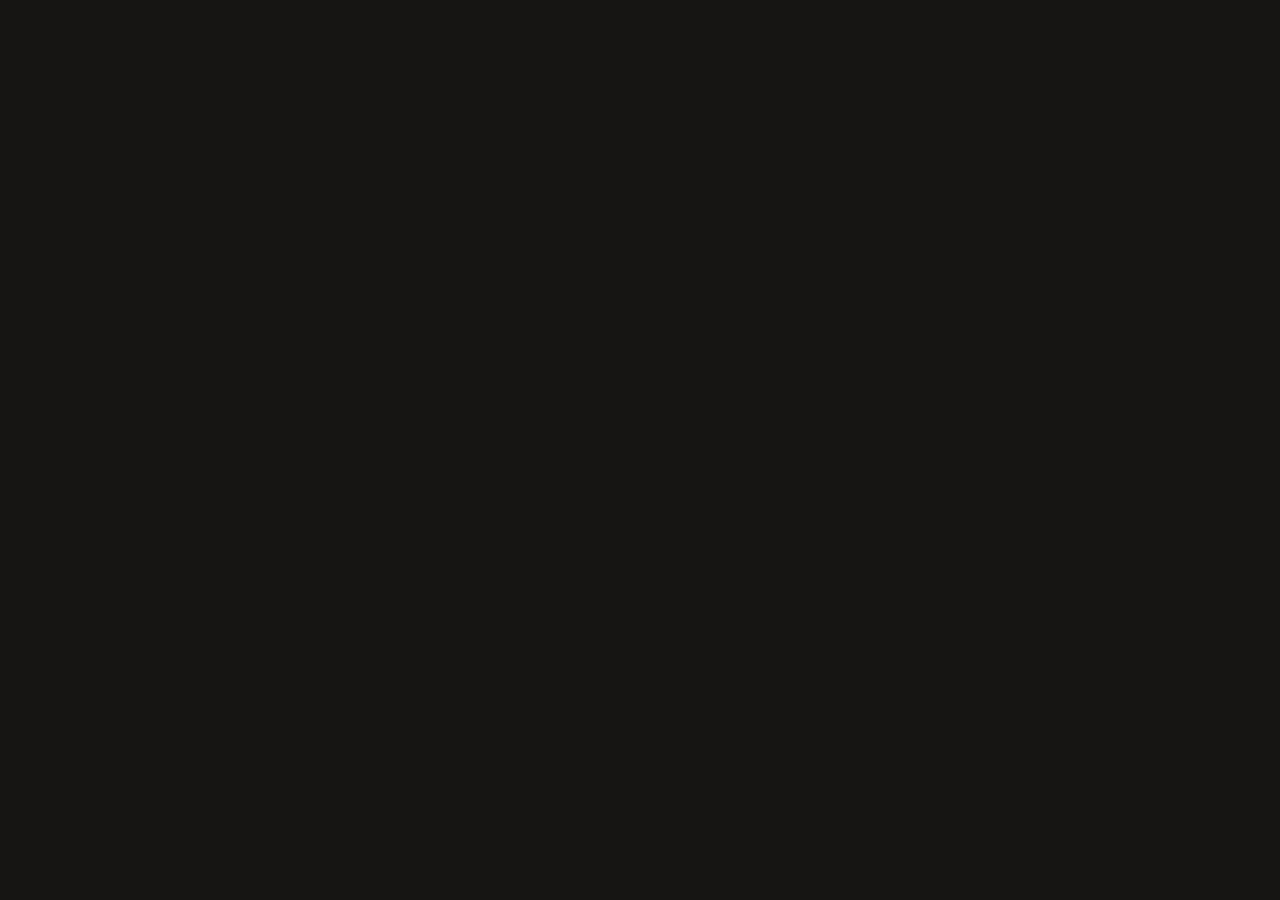
==== crates/monopoly-client/index.html @ fa7c2335 "chore(lint): fix clippy warnings for CI" ====
<!DOCTYPE html>
<html lang="vi">
<head>
    <meta charset="UTF-8">
    <meta name="viewport" content="width=device-width, initial-scale=1.0, maximum-scale=1.0, user-scalable=no">
    <title>Cờ tỷ phú Sài Gòn</title>
    <link rel="preconnect" href="https://fonts.googleapis.com">
    <link rel="preconnect" href="https://fonts.gstatic.com" crossorigin>
    <link href="https://fonts.googleapis.com/css2?family=Baloo+2:wght@600;700;800&family=Barlow+Condensed:wght@600;700&family=Barlow:wght@400;500;600;700&family=Be+Vietnam+Pro:wght@400;500;600;700&family=Roboto+Mono:wght@400;500&display=swap" rel="stylesheet">
    <style>
        :root {
            --bg-deepest: #12110f;
            --bg-color: #161513;
            --surface-color: #1c1a18;
            --surface-hover: #262421;
            --text-main: #efe9de;
            --text-sub: #aaa398;
            --text-muted: #8a847a;
            --accent: #d9383a;
            --accent-hover: #b82d2f;
            --border: rgba(239, 233, 222, 0.08);
            --border-strong: rgba(239, 233, 222, 0.14);
            --success: #4cc38a;
            --warning: #d49b35;
            --danger: #e5484d;
            --ease-out: cubic-bezier(0.22, 1, 0.36, 1);
            --font-sans: 'Barlow', -apple-system, BlinkMacSystemFont, 'Segoe UI', sans-serif;
            --font-display: 'Barlow Condensed', 'Barlow', sans-serif;
            --font-mono: 'Roboto Mono', monospace;
        }

        * {
            box-sizing: border-box;
            margin: 0;
            padding: 0;
            user-select: none;
            -webkit-user-select: none;
        }

        html, body {
            font-family: var(--font-sans);
            background-color: var(--bg-color);
            color: var(--text-main);
            height: 100vh;
            height: 100dvh;
            width: 100vw;
            overflow: hidden;
            font-size: 14px;
            line-height: 20px;
            -webkit-font-smoothing: antialiased;
        }

        .mono {
            font-family: var(--font-mono);
            font-variant-numeric: tabular-nums;
        }

        .tabular {
            font-variant-numeric: tabular-nums;
        }

        .app-shell {
            display: flex;
            flex-direction: column;
            height: 100vh;
            height: 100dvh;
            width: 100vw;
            overflow: hidden;
            position: relative;
        }

        .game-header {
            background: #1c1a18;
            border-bottom: 1px solid var(--border);
            min-height: 56px;
            padding: 6px 20px;
            display: flex;
            align-items: center;
            justify-content: space-between;
            gap: 10px;
            flex-shrink: 0;
            z-index: 30;
        }

        .header-left, .header-right {
            display: flex;
            align-items: center;
            gap: 8px;
            flex-wrap: wrap;
        }

        /* Full-viewport Playzone Stage (Control sidebar removed) */
        .game-layout {
            position: relative;
            flex: 1;
            min-height: 0;
            display: flex;
            align-items: center;
            justify-content: center;
            padding: 12px 16px 84px 16px;
            width: 100%;
            height: calc(100dvh - 56px);
            overflow: hidden;
            background: linear-gradient(160deg, #8fb8de 0%, #a8cae8 52%, #bfd9f2 100%);
        }

        /* Floating Bottom Dice Roll & Contextual Action HUD */
        .floating-dice-hud {
            position: absolute;
            bottom: max(16px, env(safe-area-inset-bottom, 16px));
            left: 50%;
            transform: translateX(-50%);
            z-index: 50;
            pointer-events: auto;
            display: flex;
            align-items: center;
            justify-content: center;
            gap: 10px;
            background: rgba(22, 38, 58, 0.92);
            border: 1px solid rgba(239, 233, 222, 0.22);
            padding: 8px 12px;
            border-radius: 999px;
            box-shadow: 0 12px 30px rgba(20, 44, 74, 0.35);
            backdrop-filter: blur(10px);
            max-width: calc(100vw - 24px);
        }

        .btn-roll-dice {
            background: linear-gradient(180deg, #e5484d 0%, #c92a2f 100%);
            color: #ffffff;
            border: 1px solid rgba(255, 255, 255, 0.24);
            border-radius: 999px;
            height: 44px;
            padding: 0 24px;
            font-family: var(--font-display);
            font-size: 16px;
            font-weight: 700;
            letter-spacing: 0.03em;
            text-transform: uppercase;
            cursor: pointer;
            display: inline-flex;
            align-items: center;
            justify-content: center;
            gap: 10px;
            box-shadow: 0 4px 14px rgba(217, 56, 58, 0.45), inset 0 1px 0 rgba(255, 255, 255, 0.25);
            transition: transform 150ms var(--ease-out), filter 150ms var(--ease-out), opacity 150ms var(--ease-out);
            white-space: nowrap;
        }

        .btn-roll-dice:hover:not(:disabled) {
            filter: brightness(1.08);
        }

        .btn-roll-dice:active:not(:disabled) {
            transform: scale(0.97);
        }

        .btn-roll-dice:disabled {
            opacity: 0.5;
            cursor: not-allowed;
        }

        .btn-hud-pill {
            height: 38px;
            padding: 0 14px;
            border-radius: 999px;
            font-family: var(--font-sans);
            font-size: 13px;
            font-weight: 600;
            cursor: pointer;
            display: inline-flex;
            align-items: center;
            justify-content: center;
            gap: 6px;
            white-space: nowrap;
            transition: background-color 150ms var(--ease-out), transform 150ms var(--ease-out);
        }

        .btn-hud-pill:active:not(:disabled) {
            transform: scale(0.97);
        }

        .btn-hud-buy {
            background: #4cc38a;
            color: #12110f;
            border: none;
        }

        .btn-hud-buy:hover:not(:disabled) {
            background: #5fd19a;
        }

        .btn-hud-secondary {
            background: var(--surface-hover);
            color: var(--text-main);
            border: 1px solid var(--border-strong);
        }

        .btn-hud-secondary:hover:not(:disabled) {
            background: #33302c;
        }

        /* Toggleable History Popover Drawer */
        .history-popover-backdrop {
            position: fixed;
            inset: 0;
            background: rgba(12, 11, 10, 0.45);
            z-index: 35;
        }

        .history-popover {
            position: fixed;
            top: 64px;
            right: 16px;
            width: min(380px, calc(100vw - 24px));
            max-height: min(480px, calc(100dvh - 140px));
            z-index: 40;
            display: flex;
            flex-direction: column;
            gap: 8px;
            background: var(--surface-color);
            border: 1px solid var(--border-strong);
            border-radius: 14px;
            padding: 12px;
            box-shadow: 0 20px 50px rgba(0, 0, 0, 0.78);
            animation: lobby-fade-in 180ms var(--ease-out) forwards;
        }

        .history-popover .panel {
            border: none;
            padding: 0;
            background: transparent;
            flex: 1 1 auto !important;
            flex-shrink: 1 !important;
            min-height: 0 !important;
            max-height: 100%;
            overflow: hidden;
        }

        /* Lobby Asymmetric Split Layout */
        .lobby-shell {
            flex: 1;
            display: flex;
            align-items: center;
            justify-content: center;
            padding: 32px 24px;
            overflow-y: auto;
            -webkit-overflow-scrolling: touch;
        }

        .lobby-grid {
            display: grid;
            grid-template-columns: minmax(0, 420px) minmax(0, 460px);
            gap: 32px;
            max-width: 912px;
            width: 100%;
            align-items: center;
        }

        @media (max-width: 900px) {
            .lobby-shell {
                align-items: flex-start;
                padding: 16px 12px;
            }
            .lobby-grid {
                grid-template-columns: 1fr;
                gap: 20px;
            }
        }

        @media (max-width: 768px) {
            .game-header {
                padding: 6px 12px;
                min-height: 50px;
                gap: 6px;
            }
            .header-title-text {
                font-size: 14px !important;
            }
            .header-room-badge {
                display: none !important;
            }
            .game-layout {
                height: calc(100dvh - 50px);
                padding: 6px 6px 82px 6px;
            }
            .board-camera-hud {
                top: 6px;
                left: 6px;
                padding: 3px;
                gap: 3px;
            }
            .cam-btn {
                height: 26px;
                padding: 0 8px;
                font-size: 11px;
            }
            .board-aspect-frame.view-3d-tabletop {
                transform: rotateX(20deg) rotateZ(0deg) scale(0.95) translateY(-4px);
            }
            .board-aspect-frame.view-3d-iso {
                transform: rotateX(24deg) rotateZ(-10deg) scale(0.89) translateY(-6px);
            }
            .floating-dice-hud {
                bottom: max(10px, env(safe-area-inset-bottom, 10px));
                padding: 6px 10px;
                gap: 6px;
                border-radius: 20px;
                flex-wrap: wrap;
                width: max-content;
                max-width: calc(100vw - 16px);
            }
            .btn-roll-dice {
                height: 40px;
                padding: 0 18px;
                font-size: 15px;
            }
            .btn-hud-pill {
                height: 36px;
                padding: 0 12px;
                font-size: 12px;
            }
            .history-popover {
                top: 56px;
                right: 12px;
                left: 12px;
                width: auto;
                max-height: calc(100dvh - 140px);
            }
        }

        .panel {
            background: var(--surface-color);
            border-radius: 12px;
            border: 1px solid var(--border);
            padding: 16px;
            display: flex;
            flex-direction: column;
            gap: 12px;
            flex-shrink: 0;
        }

        .lobby-card-enter {
            animation: lobby-fade-in 320ms var(--ease-out) forwards;
        }

        @keyframes lobby-fade-in {
            0%   { opacity: 0; transform: translateY(8px); }
            100% { opacity: 1; transform: translateY(0); }
        }

        .btn {
            background-color: var(--text-main);
            color: var(--bg-deepest);
            border: 1px solid transparent;
            border-radius: 8px;
            padding: 8px 16px;
            font-family: var(--font-sans);
            font-weight: 500;
            font-size: 14px;
            line-height: 20px;
            cursor: pointer;
            transition: background-color 150ms var(--ease-out), border-color 150ms var(--ease-out), color 150ms var(--ease-out), transform 150ms var(--ease-out), opacity 150ms var(--ease-out);
            min-height: 40px;
            display: inline-flex;
            align-items: center;
            justify-content: center;
            gap: 8px;
            box-shadow: inset 0 1px 0 rgba(255, 255, 255, 0.12);
        }

        .btn:hover:not(:disabled) {
            background-color: #dcd5c7;
        }

        .btn:active:not(:disabled) {
            transform: scale(0.98);
        }

        .btn:focus-visible {
            outline: 2px solid var(--warning);
            outline-offset: 2px;
        }

        .btn:disabled {
            opacity: 0.4;
            cursor: not-allowed;
            transform: none;
        }

        .btn-secondary {
            background-color: var(--surface-hover);
            color: var(--text-main);
            border: 1px solid var(--border);
            box-shadow: inset 0 1px 0 rgba(255, 255, 255, 0.06);
        }

        .btn-secondary:hover:not(:disabled) {
            background-color: #302d29;
            border-color: var(--border-strong);
        }

        .btn-outline {
            background-color: transparent;
            border: 1px solid var(--border);
            color: var(--text-main);
            box-shadow: none;
        }

        .btn-outline:hover:not(:disabled) {
            background-color: var(--surface-hover);
            border-color: var(--border-strong);
        }

        input {
            background-color: var(--bg-deepest);
            border: 1px solid var(--border);
            color: var(--text-main);
            padding: 8px 12px;
            height: 40px;
            border-radius: 8px;
            font-family: var(--font-sans);
            font-size: 14px;
            line-height: 20px;
            outline: none;
            width: 100%;
            transition: border-color 150ms var(--ease-out), background-color 150ms var(--ease-out);
        }

        input:focus {
            border-color: var(--border-strong);
            background-color: #181714;
        }

        /* SVG Board & 3D Tabletop Model Frame */
        .board-container {
            width: 100%;
            height: 100%;
            min-width: 0;
            min-height: 0;
            display: flex;
            align-items: center;
            justify-content: center;
            position: relative;
            z-index: 1;
            isolation: isolate;
            container-type: size;
            perspective: 1350px;
            overflow: visible;
        }

        .board-camera-hud {
            position: absolute;
            top: 12px;
            left: 12px;
            z-index: 20;
            display: flex;
            gap: 6px;
            background: rgba(22, 38, 58, 0.92);
            padding: 4px;
            border-radius: 8px;
            border: 1px solid rgba(239, 233, 222, 0.22);
            box-shadow: 0 8px 20px rgba(20, 44, 74, 0.25);
            backdrop-filter: blur(8px);
        }

        .cam-btn {
            height: 28px;
            padding: 0 10px;
            border-radius: 6px;
            font-family: var(--font-sans);
            font-size: 12px;
            font-weight: 500;
            color: var(--text-sub);
            background: transparent;
            border: none;
            cursor: pointer;
            transition: background-color 150ms var(--ease-out), color 150ms var(--ease-out);
        }

        .cam-btn:hover {
            color: var(--text-main);
            background: rgba(239, 233, 222, 0.08);
        }

        .cam-btn.active {
            background: var(--text-main);
            color: var(--bg-deepest);
            font-weight: 600;
        }

        .board-aspect-frame {
            position: relative;
            width: min(100cqw, calc(100cqh * 4 / 3));
            height: min(100cqh, calc(100cqw * 3 / 4));
            border-radius: 12px;
            transform-style: preserve-3d;
            transition: transform 520ms var(--ease-out), box-shadow 520ms var(--ease-out);
        }

        .board-aspect-frame.view-3d-tabletop {
            transform: rotateX(28deg) rotateZ(0deg) scale(0.92) translateY(-10px);
            box-shadow: 0 22px 0 -2px #213b5c, 0 26px 0 -2px #14263d, 0 38px 54px rgba(18, 42, 72, 0.38);
        }

        .board-aspect-frame.view-2d-flat {
            transform: rotateX(0deg) rotateZ(0deg) scale(1);
            box-shadow: 0 18px 42px rgba(18, 42, 72, 0.32);
        }

        .board-aspect-frame::after {
            content: "";
            position: absolute;
            left: 0;
            right: 0;
            bottom: -18px;
            height: 18px;
            background: linear-gradient(180deg, #274469 0%, #14263d 100%);
            border-radius: 0 0 12px 12px;
            transform-origin: top center;
            transform: rotateX(-75deg);
            pointer-events: none;
            opacity: 0.95;
            transition: opacity 400ms var(--ease-out);
        }

        .board-aspect-frame.view-2d-flat::after {
            opacity: 0;
        }

        svg.board-svg {
            width: 100%;
            height: 100%;
            display: block;
            border-radius: 12px;
            border: 1px solid rgba(20, 38, 61, 0.45);
        }

        .tile-rect {
            cursor: pointer;
            transition: opacity 150ms var(--ease-out);
        }

        .tile-rect:hover .tile-base-rect {
            fill: #f2ead8;
        }

        .tile-base-rect {
            transition: fill 150ms var(--ease-out), stroke 150ms var(--ease-out), stroke-width 150ms var(--ease-out);
        }

        /* Smooth Step-by-Step Pawn Translation & Hop Arc */
        .pawn-marker {
            transition: transform 115ms var(--ease-out);
            will-change: transform;
            cursor: pointer;
        }

        .pawn-body.hopping {
            animation: pawn-hop-arc 115ms var(--ease-out) infinite;
        }

        .pawn-shadow.hopping {
            animation: pawn-shadow-hop 115ms var(--ease-out) infinite;
        }

        @keyframes pawn-hop-arc {
            0%   { transform: translateY(0px); }
            50%  { transform: translateY(-12px); }
            100% { transform: translateY(0px); }
        }

        @keyframes pawn-shadow-hop {
            0%, 100% { transform: scale(1); opacity: 0.5; }
            50%      { transform: scale(0.65); opacity: 0.25; }
        }

        /* Destination Tile Landing Ring & Property Acquisition */
        .landing-shockwave-ring {
            animation: tile-landing-ripple 480ms var(--ease-out) forwards;
            transform-box: fill-box;
            transform-origin: center;
            pointer-events: none;
        }

        @keyframes tile-landing-ripple {
            0%   { transform: scale(0.6); opacity: 0.85; }
            100% { transform: scale(1.45); opacity: 0; }
        }

        .owner-badge-pop {
            animation: owner-badge-stamp 300ms var(--ease-out) forwards;
            transform-box: fill-box;
            transform-origin: center;
        }

        @keyframes owner-badge-stamp {
            0%   { transform: scale(0.6); opacity: 0; }
            100% { transform: scale(1); opacity: 1; }
        }

        .house-icon-pop {
            animation: house-build-enter 300ms var(--ease-out) forwards;
            transform-box: fill-box;
            transform-origin: bottom center;
        }

        @keyframes house-build-enter {
            0%   { transform: translateY(-6px); opacity: 0; }
            100% { transform: translateY(0px); opacity: 1; }
        }

        /* Floating Cash Delta on Board & Sidebar */
        .svg-cash-float {
            animation: svg-cash-float-up 1400ms var(--ease-out) forwards;
            pointer-events: none;
        }

        @keyframes svg-cash-float-up {
            0%   { opacity: 0; transform: translateY(6px); }
            15%  { opacity: 1; transform: translateY(-4px); }
            80%  { opacity: 1; transform: translateY(-20px); }
            100% { opacity: 0; transform: translateY(-28px); }
        }

        .ui-cash-delta {
            animation: ui-cash-delta-pop 1400ms var(--ease-out) forwards;
            display: inline-block;
        }

        @keyframes ui-cash-delta-pop {
            0%   { opacity: 0; transform: translateY(4px); }
            20%  { opacity: 1; transform: translateY(0); }
            80%  { opacity: 1; transform: translateY(0); }
            100% { opacity: 0; transform: translateY(-4px); }
        }

        .cash-pill-gain {
            animation: cash-flash-gain 600ms var(--ease-out);
        }

        .cash-pill-loss {
            animation: cash-flash-loss 600ms var(--ease-out);
        }

        @keyframes cash-flash-gain {
            0%   { background-color: rgba(76, 195, 138, 0.2); }
            100% { background-color: var(--bg-deepest); }
        }

        @keyframes cash-flash-loss {
            0%   { background-color: rgba(229, 72, 77, 0.2); }
            100% { background-color: var(--bg-deepest); }
        }

        /* True 3D CSS Cube Dice Overlay */
        .dice-3d-overlay {
            position: absolute;
            /* Centered on the SVG tray: x=536..744 (center 640 = 50%), y=210..298 (center 254 = 26.458%) */
            left: 50%;
            top: 26.458%;
            transform: translate3d(-50%, -50%, 28px);
            transform-style: preserve-3d;
            display: flex;
            align-items: center;
            justify-content: center;
            gap: clamp(16px, 2.2cqw, 30px);
            pointer-events: auto;
            cursor: pointer;
            z-index: 5;
            --die-size: clamp(28px, 3.6cqw, 46px);
            --die-half: calc(var(--die-size) / 2);
        }

        .die-scene {
            width: var(--die-size);
            height: var(--die-size);
            perspective: 560px;
            position: relative;
            transform-style: preserve-3d;
        }

        .die-shadow {
            position: absolute;
            left: 10%;
            right: 10%;
            bottom: -18%;
            height: 22%;
            border-radius: 50%;
            background: radial-gradient(ellipse at center, rgba(0, 0, 0, 0.55) 0%, rgba(0, 0, 0, 0) 72%);
            transform: translateZ(-24px);
            transition: transform 300ms var(--ease-out), opacity 300ms var(--ease-out);
        }

        .die-shadow.rolling {
            animation: die-shadow-bounce 620ms ease-in-out infinite;
        }

        @keyframes die-shadow-bounce {
            0%, 100% { transform: translateZ(-24px) scale(1); opacity: 0.6; }
            50%      { transform: translateZ(-24px) scale(0.62); opacity: 0.22; }
        }

        .die-cube {
            width: 100%;
            height: 100%;
            position: relative;
            transform-style: preserve-3d;
            transition: transform 480ms var(--ease-out);
        }

        .die-cube.rolling-left {
            animation: dice-tumble-3d-left 620ms linear infinite;
            transition: none;
        }

        .die-cube.rolling-right {
            animation: dice-tumble-3d-right 620ms linear infinite;
            transition: none;
        }

        @keyframes dice-tumble-3d-left {
            0%   { transform: translate3d(0px, 0px, 0px) rotateX(0deg) rotateY(0deg) rotateZ(0deg); }
            25%  { transform: translate3d(-4px, -18px, 32px) rotateX(180deg) rotateY(90deg) rotateZ(45deg); }
            50%  { transform: translate3d(4px, -4px, 12px) rotateX(360deg) rotateY(220deg) rotateZ(120deg); }
            75%  { transform: translate3d(-2px, -14px, 28px) rotateX(540deg) rotateY(310deg) rotateZ(240deg); }
            100% { transform: translate3d(0px, 0px, 0px) rotateX(720deg) rotateY(360deg) rotateZ(360deg); }
        }

        @keyframes dice-tumble-3d-right {
            0%   { transform: translate3d(0px, 0px, 0px) rotateX(15deg) rotateY(30deg) rotateZ(0deg); }
            25%  { transform: translate3d(4px, -20px, 36px) rotateX(-165deg) rotateY(150deg) rotateZ(-60deg); }
            50%  { transform: translate3d(-4px, -2px, 10px) rotateX(-345deg) rotateY(270deg) rotateZ(-160deg); }
            75%  { transform: translate3d(2px, -15px, 26px) rotateX(-525deg) rotateY(340deg) rotateZ(-260deg); }
            100% { transform: translate3d(0px, 0px, 0px) rotateX(-705deg) rotateY(390deg) rotateZ(-360deg); }
        }

        .die-face {
            position: absolute;
            inset: 0;
            border-radius: 18%;
            background: linear-gradient(145deg, #fbf8f1 0%, #ebe3d3 100%);
            border: 1px solid #bdb3a1;
            box-shadow: inset 0 0 6px rgba(0, 0, 0, 0.14);
            display: grid;
            grid-template-columns: repeat(3, 1fr);
            grid-template-rows: repeat(3, 1fr);
            padding: 15%;
            gap: 8%;
            backface-visibility: hidden;
        }

        .die-cube.doubles .die-face {
            border-color: #d49b35;
            box-shadow: inset 0 0 6px rgba(212, 155, 53, 0.25);
        }

        .die-face-1 { transform: rotateY(0deg) translateZ(var(--die-half)); }
        .die-face-2 { transform: rotateY(90deg) translateZ(var(--die-half)); }
        .die-face-3 { transform: rotateX(90deg) translateZ(var(--die-half)); }
        .die-face-4 { transform: rotateX(-90deg) translateZ(var(--die-half)); }
        .die-face-5 { transform: rotateY(-90deg) translateZ(var(--die-half)); }
        .die-face-6 { transform: rotateY(180deg) translateZ(var(--die-half)); }

        .die-pip {
            width: 100%;
            height: 100%;
            border-radius: 50%;
            background: #1c1a18;
            box-shadow: inset 0 1px 2px rgba(0, 0, 0, 0.6);
            align-self: center;
            justify-self: center;
        }

        .die-pip.red {
            background: #d9383a;
        }

        .die-pip.big-one {
            transform: scale(1.45);
        }

        /* Title Deed & Drawn Card Entrance Animations */
        @keyframes deed-pop-in {
            0%   { opacity: 0; transform: translate(352px, 408px); }
            100% { opacity: 1; transform: translate(352px, 400px); }
        }

        .deed-card-group {
            animation: deed-pop-in 240ms var(--ease-out) forwards;
        }

        @keyframes card-banner-flip-in {
            0%   { opacity: 0; transform: translate(332px, 348px); }
            100% { opacity: 1; transform: translate(332px, 340px); }
        }

        .card-banner-group {
            animation: card-banner-flip-in 240ms var(--ease-out) forwards;
        }

        /* Phase Action Buttons & Log Entry Animations */
        .phase-action-group {
            animation: phase-enter 200ms var(--ease-out) forwards;
        }

        @keyframes phase-enter {
            0%   { opacity: 0; transform: translateY(4px); }
            100% { opacity: 1; transform: translateY(0); }
        }

        .log-item-enter {
            animation: log-slide-in 200ms var(--ease-out) forwards;
        }

        @keyframes log-slide-in {
            0%   { opacity: 0; transform: translateY(4px); }
            100% { opacity: 1; transform: translateY(0); }
        }

        /* Turn countdown timer bar (quiet track, single semantic tone) */
        .timer-container {
            width: 100%;
            height: 4px;
            background: var(--bg-deepest);
            border-radius: 4px;
            overflow: hidden;
        }

        .timer-fill {
            height: 100%;
            background: var(--text-sub);
            transition: transform 300ms var(--ease-out), background-color 150ms var(--ease-out);
            transform-origin: left center;
        }

        .timer-fill.urgent {
            background: var(--danger);
        }

        /* Quick Illustrated Rules Modal */
        .rules-modal-backdrop {
            position: fixed;
            inset: 0;
            background: rgba(12, 22, 36, 0.68);
            backdrop-filter: blur(4px);
            z-index: 60;
            display: flex;
            align-items: center;
            justify-content: center;
            padding: 16px;
        }

        .rules-modal {
            width: min(680px, 100%);
            max-height: min(86dvh, 720px);
            background: #17273c;
            border: 1px solid rgba(212, 168, 83, 0.38);
            border-radius: 16px;
            box-shadow: 0 24px 64px rgba(8, 18, 32, 0.65);
            display: flex;
            flex-direction: column;
            overflow: hidden;
            animation: lobby-fade-in 180ms var(--ease-out) forwards;
        }

        .rules-modal-header {
            display: flex;
            align-items: center;
            justify-content: space-between;
            gap: 12px;
            padding: 14px 18px;
            border-bottom: 1px solid rgba(239, 233, 222, 0.12);
            background: #132133;
            flex-shrink: 0;
        }

        .rules-list {
            list-style: none;
            margin: 0;
            padding: 16px 18px;
            display: flex;
            flex-direction: column;
            gap: 12px;
            overflow-y: auto;
            -webkit-overflow-scrolling: touch;
        }

        .rule-item {
            display: grid;
            grid-template-columns: 76px minmax(0, 1fr);
            gap: 14px;
            align-items: center;
            padding: 12px 14px;
            border-radius: 12px;
            background: rgba(251, 247, 238, 0.05);
            border: 1px solid rgba(239, 233, 222, 0.12);
        }

        .rule-illust {
            width: 76px;
            height: 58px;
            border-radius: 8px;
            background: #dcefe8;
            border: 1px solid rgba(33, 53, 77, 0.35);
            display: flex;
            align-items: center;
            justify-content: center;
            flex-shrink: 0;
        }

        .rule-body {
            display: flex;
            flex-direction: column;
            gap: 4px;
            min-width: 0;
        }

        .rule-title-row {
            display: flex;
            align-items: center;
            gap: 8px;
            flex-wrap: wrap;
        }

        .rule-step-badge {
            width: 22px;
            height: 22px;
            border-radius: 999px;
            background: #d4a853;
            color: #14263d;
            font-family: var(--font-mono);
            font-size: 12px;
            font-weight: 700;
            display: inline-flex;
            align-items: center;
            justify-content: center;
            flex-shrink: 0;
        }

        .rule-title {
            font-size: 15px;
            font-weight: 600;
            color: #fbf7ee;
        }

        .rule-desc {
            font-size: 13px;
            line-height: 19px;
            color: #c8d6e6;
        }

        @media (max-width: 560px) {
            .rules-modal-backdrop {
                padding: 10px;
            }
            .rules-list {
                padding: 12px;
                gap: 10px;
            }
            .rule-item {
                grid-template-columns: 64px minmax(0, 1fr);
                gap: 10px;
                padding: 10px;
            }
            .rule-illust {
                width: 64px;
                height: 52px;
            }
        }

        /* Lobby Mode Tabs */
        .lobby-tabs {
            display: grid;
            grid-template-columns: 1fr 1fr;
            gap: 4px;
            padding: 4px;
            border-radius: 10px;
            background: var(--bg-color);
            border: 1px solid var(--border);
        }

        .lobby-tab {
            height: 36px;
            border-radius: 7px;
            border: none;
            background: transparent;
            color: var(--text-sub);
            font-family: var(--font-sans);
            font-size: 13px;
            font-weight: 500;
            cursor: pointer;
            transition: background-color 150ms var(--ease-out), color 150ms var(--ease-out);
        }

        .lobby-tab.active {
            background: var(--surface-hover);
            color: var(--text-main);
            font-weight: 600;
        }

        /* Floating Player Standings Strip */
        .standings-strip {
            position: absolute;
            top: 12px;
            left: 50%;
            transform: translateX(-50%);
            z-index: 25;
            display: flex;
            align-items: center;
            gap: 8px;
            flex-wrap: wrap;
            justify-content: center;
            max-width: calc(100vw - 24px);
            pointer-events: auto;
        }

        .standing-pill {
            display: inline-flex;
            align-items: center;
            gap: 8px;
            height: 36px;
            padding: 0 10px 0 6px;
            border-radius: 999px;
            background: rgba(22, 38, 58, 0.88);
            border: 1px solid rgba(239, 233, 222, 0.18);
            backdrop-filter: blur(8px);
            box-shadow: 0 4px 12px rgba(15, 28, 46, 0.25);
            transition: border-color 150ms var(--ease-out), transform 150ms var(--ease-out);
        }

        .standing-pill.active {
            background: rgba(28, 48, 74, 0.96);
            border-color: #d4a853;
            box-shadow: 0 6px 16px rgba(212, 168, 83, 0.28);
        }

        .standing-pill.bankrupt {
            opacity: 0.52;
        }

        /* Online Waiting Room Overlay */
        .waiting-room-backdrop {
            position: absolute;
            inset: 0;
            background: rgba(12, 18, 28, 0.62);
            backdrop-filter: blur(6px);
            z-index: 45;
            display: flex;
            align-items: center;
            justify-content: center;
            padding: 16px;
        }

        .waiting-room-card {
            width: min(460px, 100%);
            background: var(--surface-color);
            border: 1px solid var(--border-strong);
            border-radius: 16px;
            padding: 24px;
            display: flex;
            flex-direction: column;
            gap: 16px;
            box-shadow: 0 24px 60px rgba(0, 0, 0, 0.75);
            animation: lobby-fade-in 180ms var(--ease-out) forwards;
        }

        /* Always-2D Asset / Land & Deck Detail Card Overlay */
        .deed-2d-backdrop {
            position: absolute;
            inset: 0;
            z-index: 32;
            display: flex;
            align-items: center;
            justify-content: center;
            padding: 16px;
            background: rgba(12, 18, 28, 0.42);
            backdrop-filter: blur(3px);
            pointer-events: auto;
        }

        .deed-2d-card {
            width: min(440px, 100%);
            max-height: min(540px, calc(100dvh - 140px));
            background: #1c1a18;
            border: 1px solid rgba(239, 233, 222, 0.16);
            border-radius: 14px;
            overflow: hidden;
            display: flex;
            flex-direction: column;
            box-shadow: 0 24px 56px rgba(0, 0, 0, 0.65);
            transform: none !important;
            animation: lobby-fade-in 160ms var(--ease-out) forwards;
        }

        .deed-2d-body {
            padding: 16px;
            display: flex;
            flex-direction: column;
            gap: 12px;
            overflow-y: auto;
        }

        .deed-2d-primary-box {
            padding: 14px 16px;
            border-radius: 10px;
            background: #24211e;
            border: 1px solid rgba(239, 233, 222, 0.12);
            display: flex;
            align-items: center;
            justify-content: space-between;
            gap: 12px;
        }

        .deed-2d-secondary-box {
            padding: 10px 14px;
            border-radius: 10px;
            background: #161513;
            border: 1px solid rgba(239, 233, 222, 0.07);
            display: flex;
            flex-direction: column;
            gap: 6px;
        }

        .deed-2d-tier-row {
            display: flex;
            align-items: center;
            justify-content: space-between;
            padding: 4px 8px;
            border-radius: 6px;
            font-size: 12px;
            color: var(--text-sub);
        }

        .deed-2d-tier-row.active {
            background: rgba(212, 168, 83, 0.14);
            color: var(--text-main);
            font-weight: 600;
        }

        /* Center Board Stage (Decision, Auction, Drawn Card, Waiting Status) */
        .board-center-stage {
            position: absolute;
            top: 37%;
            left: 15%;
            right: 15%;
            bottom: 14.5%;
            z-index: 12;
            display: flex;
            flex-direction: column;
            align-items: center;
            justify-content: center;
            gap: 8px;
            pointer-events: none;
        }

        .stage-card {
            pointer-events: auto;
            width: min(370px, 100%);
            background: rgba(24, 45, 70, 0.94);
            border: 1px solid rgba(212, 168, 83, 0.48);
            border-radius: 12px;
            padding: 12px 14px;
            box-shadow: 0 14px 34px rgba(10, 22, 38, 0.45);
            backdrop-filter: blur(8px);
            display: flex;
            flex-direction: column;
            gap: 8px;
            color: var(--text-main);
            animation: lobby-fade-in 180ms var(--ease-out) forwards;
        }

        .stage-card-header {
            display: flex;
            align-items: center;
            justify-content: space-between;
            gap: 8px;
        }

        .stage-district-pill {
            display: inline-flex;
            align-items: center;
            gap: 6px;
            font-size: 11px;
            font-weight: 600;
            color: var(--text-main);
            padding: 2px 8px;
            border-radius: 999px;
            background: rgba(255, 255, 255, 0.08);
        }

        .stage-district-dot {
            width: 8px;
            height: 8px;
            border-radius: 2px;
            flex-shrink: 0;
        }

        .stage-price-row {
            display: flex;
            align-items: baseline;
            justify-content: space-between;
            gap: 8px;
        }

        .stage-reason {
            font-size: 12px;
            line-height: 17px;
            color: #d6e4f2;
            background: rgba(14, 28, 46, 0.55);
            border: 1px solid rgba(239, 233, 222, 0.1);
            border-radius: 8px;
            padding: 6px 10px;
        }

        .stage-actions {
            display: flex;
            align-items: center;
            gap: 8px;
            flex-wrap: wrap;
        }

        .stage-link-btn {
            background: transparent;
            border: none;
            color: #d4a853;
            font-size: 12px;
            font-weight: 500;
            cursor: pointer;
            padding: 2px 0;
            text-decoration: underline;
            text-underline-offset: 2px;
            align-self: flex-start;
        }

        .stage-link-btn:hover {
            color: #e6c478;
        }

        .stage-drawn-card {
            pointer-events: auto;
            width: min(360px, 100%);
            border-radius: 12px;
            padding: 12px 14px;
            box-shadow: 0 14px 32px rgba(10, 22, 38, 0.42);
            display: flex;
            flex-direction: column;
            gap: 6px;
            animation: lobby-fade-in 200ms var(--ease-out) forwards;
        }

        .stage-drawn-card.chance {
            background: #fbd7b5;
            border: 2px solid #c85a28;
            color: #18283a;
        }

        .stage-drawn-card.chest {
            background: #faecb8;
            border: 2px solid #b5851d;
            color: #18283a;
        }

        .stage-waiting-pill {
            pointer-events: auto;
            display: inline-flex;
            align-items: center;
            gap: 8px;
            padding: 6px 14px;
            border-radius: 999px;
            background: rgba(24, 45, 70, 0.86);
            border: 1px solid rgba(212, 168, 83, 0.35);
            color: var(--text-main);
            font-size: 12px;
            font-weight: 500;
            box-shadow: 0 8px 20px rgba(10, 22, 38, 0.3);
        }

        .stage-auction-bidders {
            display: flex;
            align-items: center;
            gap: 8px;
            flex-wrap: wrap;
        }

        .stage-bidder-chip {
            display: inline-flex;
            align-items: center;
            gap: 5px;
            padding: 3px 8px 3px 4px;
            border-radius: 999px;
            background: rgba(14, 28, 46, 0.6);
            border: 1px solid rgba(239, 233, 222, 0.14);
            font-size: 11px;
            color: var(--text-main);
            transition: opacity 150ms var(--ease-out);
        }

        .stage-bidder-chip.leading {
            border-color: #d4a853;
            background: rgba(212, 168, 83, 0.16);
        }

        .stage-bidder-chip.passed {
            opacity: 0.4;
            text-decoration: line-through;
        }

        /* Standings District Progress Bars */
        .standing-districts {
            display: flex;
            align-items: center;
            gap: 3px;
            margin-top: 2px;
            flex-wrap: wrap;
        }

        .standing-district-bar {
            width: 12px;
            height: 4px;
            border-radius: 2px;
            opacity: 0.85;
        }

        .standing-district-bar.monopoly {
            width: 18px;
            height: 5px;
            opacity: 1;
            box-shadow: 0 0 0 1px rgba(239, 233, 222, 0.7);
        }

        /* Deed Inspector Action Bar */
        .deed-2d-actions {
            display: flex;
            flex-direction: column;
            gap: 8px;
            padding-top: 8px;
            border-top: 1px solid rgba(239, 233, 222, 0.1);
        }

        .deed-2d-action-row {
            display: flex;
            gap: 8px;
            flex-wrap: wrap;
        }

        .deed-2d-action-hint {
            font-size: 11px;
            color: var(--text-muted);
        }

        @media (max-width: 768px) {
            .board-center-stage {
                top: 35%;
                left: 12%;
                right: 12%;
                bottom: 13%;
            }
            .stage-card {
                padding: 8px 10px;
                gap: 5px;
            }
        }

        @media (prefers-reduced-motion: reduce) {
            *, *::before, *::after {
                animation-duration: 0.01ms !important;
                animation-iteration-count: 1 !important;
                transition-duration: 0.01ms !important;
            }
        }

        /* Template Picker (Lobby Option) */
        .template-picker {
            display: grid;
            grid-template-columns: 1fr 1fr;
            gap: 8px;
        }

        .template-option {
            display: flex;
            align-items: center;
            gap: 10px;
            padding: 9px 11px;
            border-radius: 10px;
            border: 1px solid var(--border-strong);
            background: var(--bg-deepest);
            color: var(--text-sub);
            cursor: pointer;
            text-align: left;
            transition: border-color 0.15s ease, background 0.15s ease, transform 0.12s ease;
        }

        .template-option:hover {
            border-color: var(--text-muted);
            background: var(--surface-hover);
        }

        .template-option.active {
            border-color: var(--accent);
            background: var(--surface-hover);
            color: var(--text-main);
            box-shadow: 0 0 0 1px var(--accent);
        }

        .template-swatch {
            display: inline-flex;
            align-items: center;
            gap: 3px;
            flex-shrink: 0;
        }

        .template-swatch span {
            width: 10px;
            height: 10px;
            border-radius: 50%;
            border: 1px solid rgba(255, 255, 255, 0.35);
        }

        /* ============================================================================
           Template Option: "Gạch bông & Bảng hiệu" (from docs/ui-concept)
           ============================================================================ */
        :root[data-template="gachbong"] {
            --bg-deepest: #eadcc0;
            --bg-color: #123430;
            --surface-color: #f4ead6;
            --surface-hover: #e5d5b5;
            --secondary-hover: #d8c49e;
            --text-main: #1f1a15;
            --text-sub: #5c5145;
            --text-muted: #7a6d5d;
            --text-on-accent: #ffffff;
            --accent: #c8372d;
            --accent-hover: #a82b23;
            --border: rgba(31, 26, 21, 0.14);
            --border-strong: rgba(31, 26, 21, 0.28);
            --success: #2f9b62;
            --warning: #e3a72f;
            --danger: #c8372d;
            --font-sans: 'Be Vietnam Pro', -apple-system, BlinkMacSystemFont, 'Segoe UI', sans-serif;
            --font-display: 'Baloo 2', 'Be Vietnam Pro', sans-serif;

            --board-outer-bg: #d2bf9b;
            --board-center-bg: #efe3c9;
            --board-center-border: #b9a580;
            --tile-bg: #f4ead6;
            --tile-corner-bg: #eadcc0;
            --tile-selected-stroke: #e3a72f;
            --tile-stroke: #c4b08a;
            --tile-text-primary: #1f1a15;
            --tile-text-muted: #5c5145;
            --tile-corner-accent: rgba(31, 26, 21, 0.16);
            --tile-chance-bg: #fce6c8;
            --tile-chance-inner-bg: #f5d09b;
            --tile-chance-border: #c8372d;
            --tile-chest-bg: #f9e6b3;
            --tile-chest-inner-bg: #f2d488;
            --tile-chest-border: #e3a72f;
        }

        :root[data-template="gachbong"] .lobby-shell,
        :root[data-template="gachbong"] .game-layout {
            background-color: #123430;
            background-image:
                radial-gradient(ellipse at 50% 40%, rgba(255, 255, 255, 0.06), transparent 60%),
                url("data:image/svg+xml,%3Csvg xmlns='http://www.w3.org/2000/svg' width='120' height='120' viewBox='0 0 120 120'%3E%3Cg fill='none' stroke='%23ffffff' stroke-opacity='.065' stroke-width='2'%3E%3Ccircle cx='0' cy='0' r='34'/%3E%3Ccircle cx='120' cy='0' r='34'/%3E%3Ccircle cx='0' cy='120' r='34'/%3E%3Ccircle cx='120' cy='120' r='34'/%3E%3Cpath d='M60 26 L94 60 L60 94 L26 60 Z'/%3E%3Ccircle cx='60' cy='60' r='12'/%3E%3Cpath d='M60 26 Q72 48 60 60 Q48 48 60 26 M94 60 Q72 72 60 60 Q72 48 94 60 M60 94 Q48 72 60 60 Q72 72 60 94 M26 60 Q48 48 60 60 Q48 72 26 60'/%3E%3C/g%3E%3C/svg%3E");
        }

        :root[data-template="gachbong"] .game-header {
            background: #f4ead6;
            border-bottom: 2px solid #d2bf9b;
            box-shadow: 0 2px 12px rgba(0, 0, 0, 0.18);
        }

        :root[data-template="gachbong"] .header-title-text {
            font-family: var(--font-display);
            font-weight: 700 !important;
            font-size: 18px !important;
        }

        :root[data-template="gachbong"] .lobby-hero h1 {
            color: #f4ead6 !important;
            font-family: var(--font-display);
            font-weight: 700 !important;
            text-shadow: 0 2px 10px rgba(0, 0, 0, 0.35);
        }

        :root[data-template="gachbong"] .lobby-hero p,
        :root[data-template="gachbong"] .lobby-hero span {
            color: #d6cbb5 !important;
        }

        :root[data-template="gachbong"] .lobby-form-card {
            box-shadow: 0 1px 0 rgba(255, 255, 255, 0.65) inset, 0 24px 48px -18px rgba(0, 0, 0, 0.55);
            border-color: #d2bf9b !important;
        }

        :root[data-template="gachbong"] .lobby-tabs {
            background: #eadcc0;
            border-color: #d2bf9b;
        }

        :root[data-template="gachbong"] .lobby-tab.active {
            background: #f4ead6;
            color: #1f1a15;
            box-shadow: 0 1px 3px rgba(0, 0, 0, 0.12);
        }

        :root[data-template="gachbong"] .board-aspect-frame {
            border-radius: 14px;
            box-shadow: 0 28px 60px -24px rgba(0, 0, 0, 0.72), 0 0 0 4px #b9a580;
        }

        :root[data-template="gachbong"] .stage-card {
            background: rgba(244, 234, 214, 0.96);
            border: 1.5px solid #d2bf9b;
            box-shadow: 0 1px 0 rgba(255, 255, 255, 0.65) inset, 0 16px 32px -12px rgba(0, 0, 0, 0.42);
            color: #1f1a15;
        }

        :root[data-template="gachbong"] .stage-drawn-card.chance {
            background: linear-gradient(135deg, #fce6c8 0%, #f5d09b 100%);
            border-color: #c8372d;
            color: #1f1a15;
        }

        :root[data-template="gachbong"] .stage-drawn-card.chest {
            background: linear-gradient(135deg, #f9e6b3 0%, #f2d488 100%);
            border-color: #e3a72f;
            color: #1f1a15;
        }

        :root[data-template="gachbong"] .stage-waiting-pill {
            background: rgba(244, 234, 214, 0.94);
            border: 1.5px solid #d2bf9b;
            color: #1f1a15;
        }

        :root[data-template="gachbong"] .floating-dice-hud {
            background: rgba(244, 234, 214, 0.95);
            border: 1.5px solid #d2bf9b;
            box-shadow: 0 14px 28px -10px rgba(0, 0, 0, 0.45);
        }

        :root[data-template="gachbong"] .btn-roll-dice {
            font-family: var(--font-display);
            background: linear-gradient(#d9473b, #c8372d);
            color: #ffffff;
            box-shadow: 0 -4px 0 #9b2820 inset, 0 8px 18px -6px rgba(200, 55, 45, 0.65);
        }

        :root[data-template="gachbong"] .btn-hud-buy {
            font-family: var(--font-display);
            background: linear-gradient(#ffd56a, #e3a72f);
            color: #2a1712;
            box-shadow: 0 -3px 0 #b5801c inset;
        }

        :root[data-template="gachbong"] .btn-hud-secondary {
            background: #eadcc0;
            color: #1f1a15;
            border-color: #d2bf9b;
        }

        :root[data-template="gachbong"] .board-camera-hud {
            background: rgba(244, 234, 214, 0.92);
            border-color: #d2bf9b;
        }
    </style>
</head>
<body>
    <script>
        (function () {
            window.__monopolyMuted = false;
            var ctx = null;
            function getCtx() {
                if (window.__monopolyMuted) return null;
                if (!ctx) {
                    var AudioCtx = window.AudioContext || window.webkitAudioContext;
                    if (AudioCtx) {
                        try { ctx = new AudioCtx(); } catch (_) {}
                    }
                }
                if (ctx && ctx.state === 'suspended') {
                    try { ctx.resume(); } catch (_) {}
                }
                return ctx;
            }
            function tone(freq, dur, type, gainVal, delay) {
                var c = getCtx();
                if (!c) return;
                var now = c.currentTime + (delay || 0);
                var osc = c.createOscillator();
                var gain = c.createGain();
                osc.type = type || 'sine';
                osc.frequency.setValueAtTime(freq, now);
                gain.gain.setValueAtTime(gainVal || 0.06, now);
                gain.gain.exponentialRampToValueAtTime(0.0001, now + dur);
                osc.connect(gain);
                gain.connect(c.destination);
                osc.start(now);
                osc.stop(now + dur + 0.02);
            }
            window.setMonopolySoundMuted = function (muted) {
                window.__monopolyMuted = !!muted;
            };
            window.playMonopolySound = function (kind) {
                if (window.__monopolyMuted) return;
                switch (kind) {
                    case 'roll':
                        tone(220, 0.05, 'triangle', 0.05, 0);
                        tone(290, 0.05, 'triangle', 0.05, 0.06);
                        tone(250, 0.06, 'triangle', 0.05, 0.12);
                        break;
                    case 'step':
                        tone(520, 0.035, 'sine', 0.03, 0);
                        break;
                    case 'buy':
                        tone(523.25, 0.08, 'triangle', 0.07, 0);
                        tone(659.25, 0.12, 'triangle', 0.07, 0.07);
                        break;
                    case 'cash_in':
                        tone(659.25, 0.07, 'sine', 0.06, 0);
                        tone(880, 0.14, 'sine', 0.06, 0.07);
                        break;
                    case 'cash_out':
                        tone(330, 0.08, 'sine', 0.05, 0);
                        tone(247, 0.14, 'sine', 0.05, 0.07);
                        break;
                    case 'jail':
                        tone(440, 0.12, 'sawtooth', 0.04, 0);
                        tone(311, 0.2, 'sawtooth', 0.04, 0.13);
                        break;
                    case 'urgent':
                        tone(740, 0.04, 'sine', 0.035, 0);
                        break;
                    case 'win':
                        tone(523.25, 0.1, 'triangle', 0.07, 0);
                        tone(659.25, 0.1, 'triangle', 0.07, 0.1);
                        tone(783.99, 0.12, 'triangle', 0.07, 0.2);
                        tone(1046.5, 0.28, 'triangle', 0.08, 0.32);
                        break;
                }
            };
        })();
    </script>
</body>
</html>
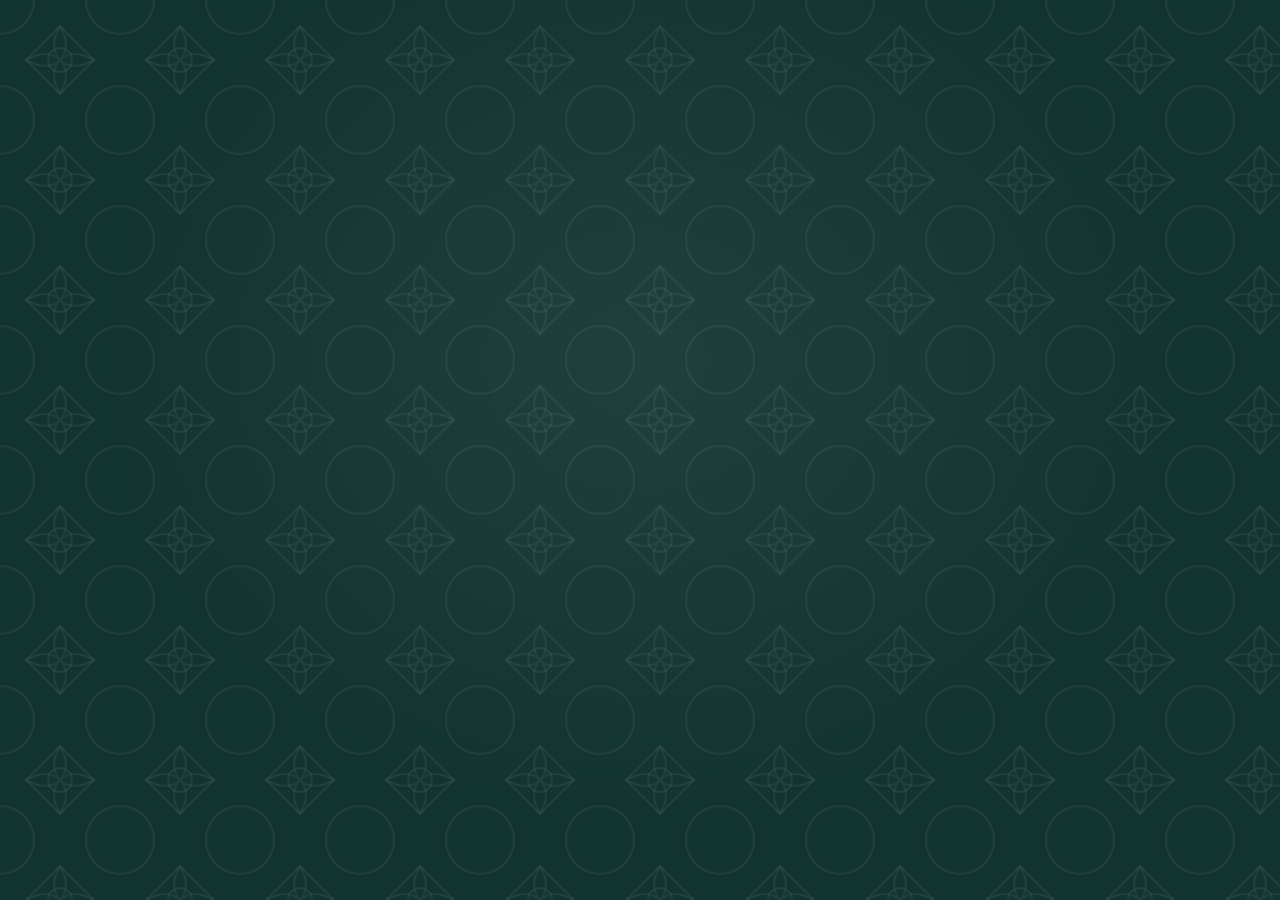
==== commit 09f38b47: "feat: complete Gạch bông & Bảng hiệu UI and gameplay features" ====
--- a/crates/monopoly-client/index.html
+++ b/crates/monopoly-client/index.html
@@ -2,1569 +2,636 @@
 <html lang="vi">
 <head>
     <meta charset="UTF-8">
-    <meta name="viewport" content="width=device-width, initial-scale=1.0, maximum-scale=1.0, user-scalable=no">
-    <title>Cờ tỷ phú Sài Gòn</title>
+    <meta name="viewport" content="width=device-width, initial-scale=1.0">
+    <title>Cờ Tỷ Phú Sài Gòn</title>
+    <link rel="icon" type="image/svg+xml" href="data:image/svg+xml,%3Csvg xmlns='http://www.w3.org/2000/svg' viewBox='0 0 32 32'%3E%3Crect width='32' height='32' rx='8' fill='%23c8372d'/%3E%3Crect x='6' y='6' width='20' height='20' rx='4' fill='none' stroke='%23fffaf0' stroke-width='2.4'/%3E%3Ccircle cx='12' cy='12' r='1.8' fill='%23fffaf0'/%3E%3Ccircle cx='20' cy='20' r='1.8' fill='%23fffaf0'/%3E%3C/svg%3E">
     <link rel="preconnect" href="https://fonts.googleapis.com">
     <link rel="preconnect" href="https://fonts.gstatic.com" crossorigin>
-    <link href="https://fonts.googleapis.com/css2?family=Baloo+2:wght@600;700;800&family=Barlow+Condensed:wght@600;700&family=Barlow:wght@400;500;600;700&family=Be+Vietnam+Pro:wght@400;500;600;700&family=Roboto+Mono:wght@400;500&display=swap" rel="stylesheet">
+    <link href="https://fonts.googleapis.com/css2?family=Baloo+2:wght@600;700;800&family=Be+Vietnam+Pro:wght@400;500;600;700&display=swap" rel="stylesheet">
     <style>
+        /* =====================================================================
+           Hướng visual "Gạch bông & Bảng hiệu" — xem docs/ui-concept/UI-CONCEPT.md
+           ===================================================================== */
         :root {
-            --bg-deepest: #12110f;
-            --bg-color: #161513;
-            --surface-color: #1c1a18;
-            --surface-hover: #262421;
-            --text-main: #efe9de;
-            --text-sub: #aaa398;
-            --text-muted: #8a847a;
-            --accent: #d9383a;
-            --accent-hover: #b82d2f;
-            --border: rgba(239, 233, 222, 0.08);
-            --border-strong: rgba(239, 233, 222, 0.14);
-            --success: #4cc38a;
-            --warning: #d49b35;
-            --danger: #e5484d;
+            --table: #123430;
+            --table-deep: #0b2421;
+            --table-text: #e9dcc2;
+            --table-muted: #9fbdb5;
+            --plaster: #f4ead6;
+            --plaster-2: #eadcc0;
+            --plaster-edge: #d2bf9b;
+            --paper: #fffaf0;
+            --ink: #1f1a15;
+            --ink-2: #5c5145;
+            --ink-3: #8b7e6c;
+            --ochre: #e3a72f;
+            --son: #c8372d;
+            --son-deep: #9b2820;
+            --gold: #f2c14e;
+            --river: #2b7c8c;
+            --good: #1f7a45;
+            --good-bg: #e6f2ea;
+            --warn: #8a5208;
+            --warn-bg: #fff0c2;
+
+            --f-ui: 'Be Vietnam Pro', system-ui, -apple-system, 'Segoe UI', sans-serif;
+            --f-display: 'Baloo 2', 'Be Vietnam Pro', system-ui, sans-serif;
+
+            --t-meta: 12px;
+            --t-body: 14px;
+            --t-label: 17px;
+            --t-key: 30px;
+
+            --shadow-card: 0 1px 0 rgba(255,255,255,.6) inset, 0 10px 24px -10px rgba(0,0,0,.45), 0 2px 4px rgba(0,0,0,.18);
+            --shadow-pop: 0 30px 60px -20px rgba(0,0,0,.6), 0 8px 16px rgba(0,0,0,.25);
             --ease-out: cubic-bezier(0.22, 1, 0.36, 1);
-            --font-sans: 'Barlow', -apple-system, BlinkMacSystemFont, 'Segoe UI', sans-serif;
-            --font-display: 'Barlow Condensed', 'Barlow', sans-serif;
-            --font-mono: 'Roboto Mono', monospace;
-        }
-
-        * {
-            box-sizing: border-box;
-            margin: 0;
-            padding: 0;
-            user-select: none;
-            -webkit-user-select: none;
-        }
+        }
+
+        * { box-sizing: border-box; margin: 0; padding: 0; }
+        button { font: inherit; }
 
         html, body {
-            font-family: var(--font-sans);
-            background-color: var(--bg-color);
-            color: var(--text-main);
-            height: 100vh;
-            height: 100dvh;
-            width: 100vw;
+            font-family: var(--f-ui);
+            color: var(--ink);
+            height: 100%;
+            font-size: var(--t-body);
+            line-height: 1.4;
+            -webkit-font-smoothing: antialiased;
+        }
+
+        body {
+            background-color: var(--table);
+            background-image:
+                radial-gradient(ellipse at 50% 40%, rgba(255,255,255,.06), transparent 60%),
+                url("data:image/svg+xml,%3Csvg xmlns='http://www.w3.org/2000/svg' width='120' height='120' viewBox='0 0 120 120'%3E%3Cg fill='none' stroke='%23ffffff' stroke-opacity='.055' stroke-width='2'%3E%3Ccircle cx='0' cy='0' r='34'/%3E%3Ccircle cx='120' cy='0' r='34'/%3E%3Ccircle cx='0' cy='120' r='34'/%3E%3Ccircle cx='120' cy='120' r='34'/%3E%3Cpath d='M60 26 L94 60 L60 94 L26 60 Z'/%3E%3Ccircle cx='60' cy='60' r='12'/%3E%3Cpath d='M60 26 Q72 48 60 60 Q48 48 60 26 M94 60 Q72 72 60 60 Q72 48 94 60 M60 94 Q48 72 60 60 Q72 72 60 94 M26 60 Q48 48 60 60 Q48 72 26 60'/%3E%3C/g%3E%3C/svg%3E");
             overflow: hidden;
-            font-size: 14px;
-            line-height: 20px;
-            -webkit-font-smoothing: antialiased;
-        }
-
-        .mono {
-            font-family: var(--font-mono);
-            font-variant-numeric: tabular-nums;
-        }
-
-        .tabular {
-            font-variant-numeric: tabular-nums;
-        }
-
-        .app-shell {
-            display: flex;
-            flex-direction: column;
-            height: 100vh;
-            height: 100dvh;
-            width: 100vw;
-            overflow: hidden;
+        }
+
+        .num { font-variant-numeric: tabular-nums; }
+        [hidden] { display: none !important; }
+
+        /* ---------- Khung ứng dụng ---------- */
+        .app-shell { display: flex; flex-direction: column; height: 100vh; }
+
+        .topbar {
+            height: 60px; flex-shrink: 0;
+            display: flex; align-items: center; justify-content: space-between; gap: 16px;
+            padding: 0 24px;
+            background: var(--table-deep); color: var(--table-text);
+        }
+        .logo { display: flex; align-items: center; gap: 10px; font: 800 21px var(--f-display); color: #f4ead6; white-space: nowrap; }
+        .logo .mark { width: 30px; height: 30px; border-radius: 8px; background: var(--son); color: #fff; display: grid; place-items: center; box-shadow: 0 -3px 0 var(--son-deep) inset; flex-shrink: 0; }
+        .logo .mark svg { width: 18px; height: 18px; }
+        .topbar .group { display: flex; align-items: center; gap: 8px; flex-wrap: nowrap; }
+        .pill-dark {
+            display: inline-flex; align-items: center; gap: 8px; height: 34px; padding: 0 14px;
+            border-radius: 999px; border: 0; background: rgba(255,255,255,.07);
+            font: 500 var(--t-body) var(--f-ui); color: #cfc3aa; white-space: nowrap;
+        }
+        .pill-dark b { font-weight: 700; color: #fff; }
+        button.pill-dark { cursor: pointer; }
+        button.pill-dark:hover { background: rgba(255,255,255,.12); }
+        .pill-dark .dot { width: 8px; height: 8px; border-radius: 50%; background: #6b7f7a; }
+        .pill-dark .dot.on { background: #4cc38a; }
+        .mobile-only-btn { display: none; }
+        .toast-error {
+            display: flex; align-items: center; gap: 10px; padding: 6px 8px 6px 14px; border-radius: 999px;
+            background: #fde2df; color: var(--son-deep); font: 600 var(--t-meta) var(--f-ui);
+        }
+        .toast-error button { border: 0; background: transparent; color: inherit; cursor: pointer; width: 22px; height: 22px; display: grid; place-items: center; }
+        .toast-error svg { width: 14px; height: 14px; }
+
+        /* ---------- Bố cục màn chơi: 3 cột ---------- */
+        .game-layout {
+            flex: 1; min-height: 0; position: relative;
+            display: grid; grid-template-columns: 260px minmax(0, 1fr) 290px; gap: 24px;
+            padding: 20px 24px;
+        }
+        .rail { display: flex; flex-direction: column; gap: 10px; min-height: 0; overflow-y: auto; padding: 4px; margin: -4px; }
+        .rail-title { font: 600 var(--t-meta) var(--f-ui); color: var(--table-muted); padding: 0 4px 2px; }
+        .card { background: var(--plaster); border-radius: 14px; box-shadow: var(--shadow-card); }
+
+        /* ---------- Nút ---------- */
+        .btn {
+            font: 700 18px var(--f-display); border: 0; border-radius: 14px; cursor: pointer;
+            display: inline-flex; align-items: center; justify-content: center; gap: 8px;
+            height: 54px; padding: 0 22px;
+            transition: transform 120ms var(--ease-out), filter 120ms var(--ease-out), opacity 120ms;
+        }
+        .btn:hover:not(:disabled) { filter: brightness(1.05); }
+        .btn:active:not(:disabled) { transform: translateY(2px); }
+        .btn:focus-visible, .linkbtn:focus-visible, .tile:focus-visible, .opt:focus-visible, .tchip:focus-visible { outline: 3px solid var(--gold); outline-offset: 2px; }
+        .btn:disabled { opacity: .45; cursor: not-allowed; }
+        .btn-primary { color: #fff; background: linear-gradient(#d9473b, var(--son)); box-shadow: 0 -4px 0 var(--son-deep) inset, 0 8px 18px -6px rgba(200,55,45,.7); }
+        .btn-gold { color: #2a1712; background: linear-gradient(#ffd56a, var(--ochre)); box-shadow: 0 -4px 0 #b5801c inset, 0 8px 18px -6px rgba(227,167,47,.6); }
+        .btn-ghost { color: var(--ink); background: var(--plaster-2); box-shadow: 0 -3px 0 var(--plaster-edge) inset; }
+        .btn-sm { height: 44px; font-size: 15px; padding: 0 14px; border-radius: 10px; }
+        .btn-sm.btn-gold, .btn-sm.btn-primary { box-shadow: 0 -3px 0 rgba(0,0,0,.18) inset; }
+        .btn-wide { width: 100%; }
+        .linkbtn {
+            border: 0; background: transparent; cursor: pointer; padding: 4px 6px; min-height: 36px;
+            font: 500 var(--t-meta) var(--f-ui); color: var(--ink-3);
+            text-decoration: underline; text-underline-offset: 3px;
+        }
+        .linkbtn:hover { color: var(--ink); }
+
+        /* ---------- Avatar người chơi ---------- */
+        .avatar {
+            --c: #888;
+            width: 44px; height: 44px; border-radius: 50%; flex-shrink: 0;
+            display: grid; place-items: center; color: #fff;
+            background: radial-gradient(circle at 35% 30%, color-mix(in srgb, var(--c) 55%, #fff), var(--c) 65%);
+            border: 3px solid #fff; box-shadow: 0 3px 8px rgba(0,0,0,.25);
+        }
+        .avatar svg { width: 56%; height: 56%; }
+        .avatar.sm { width: 30px; height: 30px; border-width: 2px; }
+        .avatar.out { opacity: .3; filter: grayscale(1); }
+        .timer-ring { position: relative; flex-shrink: 0; }
+        .timer-ring svg.ring { position: absolute; inset: -6px; width: calc(100% + 12px); height: calc(100% + 12px); transform: rotate(-90deg); }
+        .timer-ring svg.ring circle { transition: stroke-dashoffset 900ms linear, stroke 200ms; }
+
+        /* ---------- Thẻ người chơi ---------- */
+        .player-card { display: grid; grid-template-columns: auto 1fr; column-gap: 12px; row-gap: 8px; padding: 12px 14px; align-items: center; }
+        .player-card.active { box-shadow: 0 0 0 3px var(--gold), var(--shadow-card); }
+        .player-card.away { opacity: .75; }
+        .player-card.bankrupt { opacity: .5; }
+        .player-card .nm { font: 600 var(--t-body) var(--f-ui); color: var(--ink-2); display: flex; gap: 6px; align-items: center; min-width: 0; }
+        .player-card .nm span:first-child { overflow: hidden; text-overflow: ellipsis; white-space: nowrap; }
+        .you-tag { font: 600 11px var(--f-ui); background: var(--ink); color: var(--plaster); padding: 1px 7px; border-radius: 999px; flex-shrink: 0; }
+        .ai-tag { font: 600 11px var(--f-ui); background: var(--plaster-2); color: var(--ink-2); padding: 1px 7px; border-radius: 999px; flex-shrink: 0; }
+        .player-card .cash { font: 800 22px/1.15 var(--f-display); font-variant-numeric: tabular-nums; display: flex; align-items: baseline; gap: 8px; }
+        .cash-short { display: none; }
+        .cash-delta { font: 700 var(--t-meta) var(--f-ui); animation: delta-pop 1500ms var(--ease-out) forwards; }
+        .cash-delta.plus { color: var(--good); } .cash-delta.minus { color: var(--son); }
+        @keyframes delta-pop { 0% { opacity: 0; transform: translateY(4px); } 15%, 80% { opacity: 1; transform: none; } 100% { opacity: 0; } }
+        .pips { grid-column: 1 / -1; display: flex; gap: 4px; }
+        .pips span { flex: 1; height: 5px; border-radius: 3px; background: var(--plaster-2); }
+        .p-state { grid-column: 1 / -1; display: flex; align-items: center; gap: 6px; font: 500 var(--t-meta) var(--f-ui); color: var(--warn); }
+        .p-state svg { width: 14px; height: 14px; flex-shrink: 0; }
+        .player-card.away .p-state, .player-card.bankrupt .p-state { color: var(--ink-3); }
+
+        /* ---------- Tài sản ---------- */
+        .portfolio { padding: 4px 14px; }
+        .pf-row { display: grid; grid-template-columns: 1fr auto; gap: 12px; align-items: center; padding: 12px 0; border-top: 1px solid var(--plaster-2); }
+        .pf-row:first-child { border-top: 0; }
+        .pf-name { border: 0; background: none; cursor: pointer; text-align: left; font: 600 var(--t-body) var(--f-ui); color: var(--ink); display: flex; align-items: center; gap: 8px; }
+        .pf-name i { width: 10px; height: 10px; border-radius: 50%; flex-shrink: 0; }
+        .pf-dots { display: flex; gap: 4px; margin-top: 6px; }
+        .pf-dots i { width: 18px; height: 6px; border-radius: 3px; background: var(--plaster-2); }
+        .pf-hint { font: 500 var(--t-meta) var(--f-ui); color: var(--ink-3); }
+        .empty { padding: 16px 14px; font: 500 var(--t-body) var(--f-ui); color: var(--ink-3); }
+
+        /* ---------- Bản tin ---------- */
+        .feed { padding: 4px 14px; display: flex; flex-direction: column; min-height: 0; }
+        .feed-list { overflow-y: auto; min-height: 0; }
+        .ev { display: grid; grid-template-columns: 1fr; padding: 10px 0; border-top: 1px solid var(--plaster-2); font: 500 var(--t-body)/1.35 var(--f-ui); color: var(--ink-2); }
+        .ev:first-child { border-top: 0; }
+        .ev.collapsed span { white-space: nowrap; overflow: hidden; text-overflow: ellipsis; }
+        .ev.new { color: var(--ink); animation: phase-enter 200ms var(--ease-out); }
+        .feed .more-row { padding: 8px 0 12px; border-top: 1px solid var(--plaster-2); }
+
+        /* ---------- Bàn cờ ---------- */
+        .board-col { display: grid; place-items: center; min-height: 0; min-width: 0; position: relative; }
+        .board-cam { position: relative; display: grid; place-items: center; width: 100%; height: 100%; min-height: 0; }
+        .board-wrap {
             position: relative;
-        }
-
-        .game-header {
-            background: #1c1a18;
-            border-bottom: 1px solid var(--border);
-            min-height: 56px;
-            padding: 6px 20px;
-            display: flex;
-            align-items: center;
-            justify-content: space-between;
-            gap: 10px;
-            flex-shrink: 0;
-            z-index: 30;
-        }
-
-        .header-left, .header-right {
-            display: flex;
-            align-items: center;
-            gap: 8px;
-            flex-wrap: wrap;
-        }
-
-        /* Full-viewport Playzone Stage (Control sidebar removed) */
-        .game-layout {
-            position: relative;
-            flex: 1;
-            min-height: 0;
-            display: flex;
-            align-items: center;
-            justify-content: center;
-            padding: 12px 16px 84px 16px;
-            width: 100%;
-            height: calc(100dvh - 56px);
-            overflow: hidden;
-            background: linear-gradient(160deg, #8fb8de 0%, #a8cae8 52%, #bfd9f2 100%);
-        }
-
-        /* Floating Bottom Dice Roll & Contextual Action HUD */
-        .floating-dice-hud {
-            position: absolute;
-            bottom: max(16px, env(safe-area-inset-bottom, 16px));
-            left: 50%;
-            transform: translateX(-50%);
-            z-index: 50;
-            pointer-events: auto;
-            display: flex;
-            align-items: center;
-            justify-content: center;
-            gap: 10px;
-            background: rgba(22, 38, 58, 0.92);
-            border: 1px solid rgba(239, 233, 222, 0.22);
-            padding: 8px 12px;
-            border-radius: 999px;
-            box-shadow: 0 12px 30px rgba(20, 44, 74, 0.35);
-            backdrop-filter: blur(10px);
-            max-width: calc(100vw - 24px);
-        }
-
-        .btn-roll-dice {
-            background: linear-gradient(180deg, #e5484d 0%, #c92a2f 100%);
-            color: #ffffff;
-            border: 1px solid rgba(255, 255, 255, 0.24);
-            border-radius: 999px;
-            height: 44px;
-            padding: 0 24px;
-            font-family: var(--font-display);
-            font-size: 16px;
-            font-weight: 700;
-            letter-spacing: 0.03em;
-            text-transform: uppercase;
-            cursor: pointer;
-            display: inline-flex;
-            align-items: center;
-            justify-content: center;
-            gap: 10px;
-            box-shadow: 0 4px 14px rgba(217, 56, 58, 0.45), inset 0 1px 0 rgba(255, 255, 255, 0.25);
-            transition: transform 150ms var(--ease-out), filter 150ms var(--ease-out), opacity 150ms var(--ease-out);
-            white-space: nowrap;
-        }
-
-        .btn-roll-dice:hover:not(:disabled) {
-            filter: brightness(1.08);
-        }
-
-        .btn-roll-dice:active:not(:disabled) {
-            transform: scale(0.97);
-        }
-
-        .btn-roll-dice:disabled {
-            opacity: 0.5;
-            cursor: not-allowed;
-        }
-
-        .btn-hud-pill {
-            height: 38px;
-            padding: 0 14px;
-            border-radius: 999px;
-            font-family: var(--font-sans);
-            font-size: 13px;
-            font-weight: 600;
-            cursor: pointer;
-            display: inline-flex;
-            align-items: center;
-            justify-content: center;
-            gap: 6px;
-            white-space: nowrap;
-            transition: background-color 150ms var(--ease-out), transform 150ms var(--ease-out);
-        }
-
-        .btn-hud-pill:active:not(:disabled) {
-            transform: scale(0.97);
-        }
-
-        .btn-hud-buy {
-            background: #4cc38a;
-            color: #12110f;
-            border: none;
-        }
-
-        .btn-hud-buy:hover:not(:disabled) {
-            background: #5fd19a;
-        }
-
-        .btn-hud-secondary {
-            background: var(--surface-hover);
-            color: var(--text-main);
-            border: 1px solid var(--border-strong);
-        }
-
-        .btn-hud-secondary:hover:not(:disabled) {
-            background: #33302c;
-        }
-
-        /* Toggleable History Popover Drawer */
-        .history-popover-backdrop {
-            position: fixed;
-            inset: 0;
-            background: rgba(12, 11, 10, 0.45);
-            z-index: 35;
-        }
-
-        .history-popover {
-            position: fixed;
-            top: 64px;
-            right: 16px;
-            width: min(380px, calc(100vw - 24px));
-            max-height: min(480px, calc(100dvh - 140px));
-            z-index: 40;
-            display: flex;
-            flex-direction: column;
-            gap: 8px;
-            background: var(--surface-color);
-            border: 1px solid var(--border-strong);
-            border-radius: 14px;
-            padding: 12px;
-            box-shadow: 0 20px 50px rgba(0, 0, 0, 0.78);
-            animation: lobby-fade-in 180ms var(--ease-out) forwards;
-        }
-
-        .history-popover .panel {
-            border: none;
-            padding: 0;
-            background: transparent;
-            flex: 1 1 auto !important;
-            flex-shrink: 1 !important;
-            min-height: 0 !important;
-            max-height: 100%;
-            overflow: hidden;
-        }
-
-        /* Lobby Asymmetric Split Layout */
-        .lobby-shell {
-            flex: 1;
-            display: flex;
-            align-items: center;
-            justify-content: center;
-            padding: 32px 24px;
-            overflow-y: auto;
-            -webkit-overflow-scrolling: touch;
-        }
-
-        .lobby-grid {
+            width: min(100%, calc(100vh - 110px));
+            aspect-ratio: 1;
+            container-type: inline-size;
+            perspective: 1800px;
+        }
+        .board {
+            position: absolute; inset: 0;
             display: grid;
-            grid-template-columns: minmax(0, 420px) minmax(0, 460px);
-            gap: 32px;
-            max-width: 912px;
-            width: 100%;
-            align-items: center;
-        }
-
+            grid-template-columns: 1.45fr repeat(9, 1fr) 1.45fr;
+            grid-template-rows: 1.45fr repeat(9, 1fr) 1.45fr;
+            padding: 1.2cqw;
+            background: var(--plaster-edge);
+            border-radius: 2.2cqw;
+            box-shadow: 0 2px 0 #fff6e3 inset, 0 -6px 0 #b9a580 inset, 0 40px 80px -30px rgba(0,0,0,.75), 0 12px 24px rgba(0,0,0,.35);
+            transform: rotateX(16deg);
+            transform-origin: 50% 60%;
+        }
+        .tile {
+            position: relative; margin: 0.2cqw;
+            background: var(--plaster); border-radius: 0.6cqw;
+            display: flex; flex-direction: column; overflow: hidden;
+            box-shadow: 0 1px 0 rgba(255,255,255,.7) inset, 0 1px 2px rgba(0,0,0,.12);
+            cursor: pointer; border: 0; padding: 0; color: inherit; text-align: center;
+            transition: box-shadow 150ms var(--ease-out), background-color 300ms;
+        }
+        .tile:hover { box-shadow: 0 0 0 2px var(--ochre), 0 1px 2px rgba(0,0,0,.12); }
+        .tile .plate { flex: 0 0 26%; display: flex; align-items: center; justify-content: center; gap: 0.25cqw; position: relative; }
+        .tile .plate::after { content: ""; position: absolute; inset: 0.25cqw; border: 1px solid rgba(255,255,255,.45); border-radius: 0.35cqw; }
+        .tile .body { flex: 1; min-height: 0; display: flex; flex-direction: column; align-items: center; justify-content: center; padding: 0.2cqw 0.4cqw; gap: 0.15cqw; }
+        .tile .name { font: 600 1.38cqw/1.2 var(--f-ui); color: var(--ink); text-wrap: balance; }
+        .tile .price { font: 500 1.28cqw var(--f-ui); color: var(--ink-3); font-variant-numeric: tabular-nums; }
+        .tile .icon { width: 3.2cqw; height: 3.2cqw; color: var(--ink-2); flex-shrink: 0; }
+        .tile .icon svg { width: 100%; height: 100%; }
+        .tile.corner { background: var(--plaster-2); }
+        .tile.corner .icon { width: 4.2cqw; height: 4.2cqw; }
+        .tile.corner .name { font-size: 1.6cqw; }
+        .tile.top { flex-direction: column-reverse; }
+        .tile.left, .tile.right { flex-direction: row; }
+        .tile.left { flex-direction: row-reverse; }
+        .tile.left .plate, .tile.right .plate { flex: 0 0 18%; flex-direction: column; }
+        .tile.owned { background: color-mix(in srgb, var(--owner) 16%, var(--plaster)); }
+        .tile .flag {
+            position: absolute; top: 0.4cqw; right: 0.4cqw; z-index: 1;
+            width: 2cqw; height: 2cqw; border-radius: 50%;
+            background: var(--owner); color: #fff; display: grid; place-items: center;
+            font: 700 1.15cqw var(--f-display); box-shadow: 0 0 0 0.25cqw var(--plaster);
+        }
+        .tile.top .flag { top: auto; bottom: 0.4cqw; }
+        .tile.left .flag { right: auto; left: 0.4cqw; }
+        .tile .flag.pop { animation: stamp 300ms var(--ease-out); }
+        .tile.mortgaged::before {
+            content: "Thế chấp"; position: absolute; inset: 0; z-index: 2; display: grid; place-items: center;
+            font: 700 1.2cqw var(--f-ui); color: var(--son);
+            background: repeating-linear-gradient(-45deg, rgba(244,234,214,.88) 0 6px, rgba(234,220,192,.88) 6px 12px);
+        }
+        .house { width: 1.1cqw; height: 1.1cqw; background: #fff; clip-path: polygon(50% 0, 100% 45%, 100% 100%, 0 100%, 0 45%); }
+        .hotel { width: 2cqw; height: 1.3cqw; background: var(--son); border: 2px solid #fff; border-radius: 2px; }
+        .plate .pop { animation: house-drop 300ms var(--ease-out); }
+        .tile.landing { z-index: 3; box-shadow: 0 0 0 0.4cqw var(--gold), 0 0 3cqw rgba(242,193,78,.7); }
+        .tile.trail { box-shadow: inset 0 0 0 0.25cqw rgba(242,193,78,.6); }
+        .tile.selected { box-shadow: 0 0 0 0.35cqw var(--ink); }
+
+        .board-center {
+            grid-column: 2 / 11; grid-row: 2 / 11; margin: 0.2cqw;
+            position: relative; border-radius: 1.2cqw; overflow: hidden;
+            background: #efe3c9; box-shadow: 0 2px 10px rgba(0,0,0,.15) inset;
+        }
+        .board-center svg { position: absolute; inset: 0; width: 100%; height: 100%; }
+
+        .token-layer { position: absolute; inset: 1.2cqw; pointer-events: none; }
+        .token {
+            position: absolute; width: 4.4cqw; aspect-ratio: 1; z-index: 5;
+            transform: translate(-50%, -85%);
+            transition: left 110ms var(--ease-out), top 110ms var(--ease-out);
+            filter: drop-shadow(0 0.7cqw 0.5cqw rgba(0,0,0,.35));
+        }
+        .token .disc {
+            width: 100%; height: 100%; border-radius: 50%; color: #fff; display: grid; place-items: center;
+            background: radial-gradient(circle at 35% 30%, color-mix(in srgb, var(--c) 55%, #fff), var(--c) 60%, color-mix(in srgb, var(--c) 70%, #000));
+            border: 0.32cqw solid #fff;
+        }
+        .token .disc svg { width: 58%; height: 58%; }
+        .token.hopping .disc { animation: hop 110ms var(--ease-out) infinite; }
+        .token.active::after {
+            content: ""; position: absolute; left: 50%; top: 100%; width: 140%; height: 40%;
+            transform: translate(-50%, -30%); border-radius: 50%;
+            border: 0.25cqw solid var(--gold); box-shadow: 0 0 1.4cqw var(--gold);
+        }
+        .float-pill {
+            position: absolute; z-index: 6; transform: translate(-50%, -100%);
+            white-space: nowrap; padding: 0.5cqw 1.4cqw; border-radius: 999px;
+            background: #fff; font: 700 1.6cqw var(--f-ui); box-shadow: var(--shadow-card);
+            animation: float-up 1600ms var(--ease-out) forwards;
+        }
+        .float-pill.plus { color: var(--good); } .float-pill.minus { color: var(--son); }
+
+        /* Mobile cam overlays (ẩn trên desktop) */
+        .mini, .recenter, .mobile-toast { display: none; }
+
+        /* ---------- Sân khấu giữa bàn (không nghiêng, chữ luôn sắc nét) ---------- */
+        .stage {
+            position: absolute; inset: 15% 14% 13%; z-index: 10;
+            display: flex; flex-direction: column; align-items: center; justify-content: center; gap: 14px;
+            pointer-events: none;
+        }
+        .stage > * { pointer-events: auto; }
+        .turn-pill {
+            display: flex; align-items: center; gap: 10px; padding: 5px 16px 5px 5px; border-radius: 999px;
+            background: var(--ink); color: var(--plaster); box-shadow: var(--shadow-card);
+            font: 600 var(--t-body) var(--f-ui);
+        }
+        .turn-pill .avatar { width: 32px; height: 32px; border-width: 2px; }
+        .turn-pill .t { font-weight: 700; color: var(--gold); font-variant-numeric: tabular-nums; }
+        .turn-pill .t.urgent { color: #ff7a6e; }
+        .dice { display: flex; gap: 12px; }
+        .die {
+            width: 50px; height: 50px; border-radius: 12px; padding: 9px;
+            background: linear-gradient(145deg, #fff, #efe6d4);
+            box-shadow: 0 -4px 0 #d8c8a8 inset, 0 8px 14px -4px rgba(0,0,0,.4);
+            display: grid; grid-template: repeat(3, 1fr) / repeat(3, 1fr);
+        }
+        .die i { width: 9px; height: 9px; border-radius: 50%; background: var(--ink); place-self: center; }
+        .die.red i { background: var(--son); }
+        .die.doubles { box-shadow: 0 0 0 3px var(--gold), 0 -4px 0 #d8c8a8 inset, 0 8px 14px -4px rgba(0,0,0,.4); }
+        .die.rolling-l { animation: spin-l 320ms linear infinite; }
+        .die.rolling-r { animation: spin-r 320ms linear infinite; }
+        .die.settled { animation: settle 240ms var(--ease-out); }
+
+        .sheet { width: min(390px, 100%); background: var(--paper); border-radius: 20px; box-shadow: var(--shadow-pop); overflow: hidden; animation: pop-in 220ms var(--ease-out); }
+        .sheet-head { padding: 14px 20px 16px; color: #fff; position: relative; }
+        .sheet-head.auction-head { display: flex; align-items: center; justify-content: space-between; gap: 12px; }
+        .sheet-head .grp { font: 500 var(--t-meta) var(--f-ui); opacity: .85; }
+        .sheet-head h2 { font: 800 26px/1.12 var(--f-display); }
+        .sheet-head.light { color: var(--ink); }
+        .sheet-head .close, .close.dark {
+            position: absolute; top: 10px; right: 10px; width: 32px; height: 32px; border-radius: 50%; border: 0; cursor: pointer;
+            background: rgba(255,255,255,.22); color: inherit; display: grid; place-items: center;
+        }
+        .close.dark { position: static; background: var(--plaster-2); color: var(--ink); margin-left: auto; flex-shrink: 0; }
+        .sheet-head .close svg, .close.dark svg { width: 16px; height: 16px; }
+        .sheet-body { padding: 16px 20px 18px; display: flex; flex-direction: column; gap: 14px; }
+        .price-row { display: flex; align-items: baseline; justify-content: space-between; gap: 12px; }
+        .price-row b { font: 800 26px var(--f-display); font-variant-numeric: tabular-nums; }
+        .price-row span { font: 500 var(--t-meta) var(--f-ui); color: var(--ink-3); }
+        .why { display: flex; align-items: center; gap: 10px; font: 600 var(--t-body)/1.3 var(--f-ui); color: var(--ink); background: var(--good-bg); padding: 9px 12px; border-radius: 12px; }
+        .why .badge { width: 28px; height: 28px; border-radius: 50%; background: var(--warn-bg); display: grid; place-items: center; flex-shrink: 0; color: var(--warn); }
+        .why .badge svg { width: 17px; height: 17px; }
+        .why small { display: block; font-weight: 500; font-size: var(--t-meta); color: var(--ink-3); }
+        .why.bad { color: var(--son); background: #fde2df; }
+        .why.bad .badge { background: #fff; color: var(--son); }
+        .actions { display: grid; grid-template-columns: 1.5fr 1fr; gap: 10px; }
+        .actions.three { grid-template-columns: 1fr 1fr 0.8fr; }
+        .actions.two-even { grid-template-columns: 1fr 1fr; }
+        .center-link { display: flex; justify-content: center; }
+        .rent-table { display: flex; flex-direction: column; border-top: 1px solid var(--plaster-2); max-height: 180px; overflow-y: auto; }
+        .rent-table div { display: flex; justify-content: space-between; padding: 6px 2px; font: 500 var(--t-meta) var(--f-ui); color: var(--ink-2); border-bottom: 1px solid var(--plaster-2); }
+        .rent-table div b { font-weight: 600; color: var(--ink); font-variant-numeric: tabular-nums; }
+        .rent-table div.cur { color: var(--ink); background: var(--warn-bg); border-radius: 6px; padding-inline: 8px; }
+        .owner-line { display: flex; align-items: center; gap: 10px; font: 600 var(--t-body) var(--f-ui); }
+        .owner-line .sub { margin-left: auto; font: 500 var(--t-meta) var(--f-ui); color: var(--ink-3); }
+
+        /* Đấu giá */
+        .auc-ring { position: relative; width: 46px; height: 46px; display: grid; place-items: center; font: 800 18px var(--f-display); flex-shrink: 0; }
+        .auc-ring svg { position: absolute; inset: 0; transform: rotate(-90deg); }
+        .auc-ring svg circle { transition: stroke-dashoffset 450ms linear; }
+        .auction-bid { display: flex; flex-direction: column; align-items: center; gap: 6px; padding-top: 4px; }
+        .auction-bid .v { font: 800 34px/1 var(--f-display); font-variant-numeric: tabular-nums; }
+        .auction-bid .leader { display: flex; align-items: center; gap: 8px; font: 600 var(--t-body) var(--f-ui); color: var(--ink-2); }
+        .bidders { display: flex; justify-content: center; gap: 8px; }
+
+        /* Gom tiền trả nợ */
+        .debt-sub { font: 500 var(--t-body) var(--f-ui); color: var(--ink-2); }
+        .meter .bar { height: 12px; border-radius: 6px; background: #f1dcd8; overflow: hidden; }
+        .meter .bar i { display: block; height: 100%; background: #3b9a5e; transition: width 220ms var(--ease-out); }
+        .meter .lg { display: flex; justify-content: space-between; margin-top: 6px; font: 500 var(--t-meta) var(--f-ui); color: var(--ink-3); }
+        .meter .lg b.ok { color: var(--good); font-weight: 700; }
+        .meter .lg b.no { color: var(--son); font-weight: 600; }
+        .opts { display: flex; flex-direction: column; max-height: 155px; overflow-y: auto; border-bottom: 1px solid var(--plaster-2); }
+        .opt {
+            display: flex; justify-content: space-between; align-items: center; gap: 12px;
+            padding: 10px 6px; border: 0; border-top: 1px solid var(--plaster-2); background: transparent;
+            cursor: pointer; text-align: left; font: 500 var(--t-body) var(--f-ui); color: var(--ink);
+            min-height: 44px;
+        }
+        .opt:hover { background: var(--plaster); }
+        .opt b { font-weight: 700; color: var(--good); flex-shrink: 0; }
+
+        /* Giao dịch */
+        .trade-sheet { width: min(440px, 100%); }
+        .trade-head { display: flex; align-items: center; gap: 10px; padding: 14px 18px; background: var(--plaster); border-bottom: 1px solid var(--plaster-2); flex-wrap: wrap; }
+        .trade-head .t { font: 700 var(--t-label) var(--f-display); color: var(--ink); }
+        .trade-t { margin-left: auto; font: 700 var(--t-meta) var(--f-ui); color: var(--ink-2); background: var(--plaster-2); padding: 3px 10px; border-radius: 999px; }
+        .trade-cols { display: grid; grid-template-columns: 1fr 24px 1fr; align-items: start; gap: 8px; }
+        .trade-compose-cols { display: grid; grid-template-columns: 1fr 1fr; gap: 12px; }
+        .trade-side { display: flex; flex-direction: column; gap: 6px; min-width: 0; }
+        .trade-side .sub { font: 600 var(--t-meta) var(--f-ui); color: var(--ink-3); }
+        .trade-arrow { align-self: center; justify-self: center; font-size: 18px; color: var(--ink-3); }
+        .dm { display: flex; align-items: center; gap: 8px; background: #fff; border-radius: 10px; padding: 8px 10px; font: 600 13px var(--f-ui); box-shadow: 0 1px 3px rgba(0,0,0,.08); }
+        .dm i { width: 5px; height: 18px; border-radius: 3px; flex-shrink: 0; }
+        .dm.money { color: var(--good); font-weight: 700; }
+        .dm.empty-dm { color: var(--ink-3); font-weight: 500; box-shadow: none; background: var(--plaster); }
+        .trade-targets { display: flex; gap: 6px; flex-wrap: wrap; }
+        .target-chip {
+            display: inline-flex; align-items: center; gap: 6px; padding: 4px 10px 4px 4px;
+            border-radius: 999px; border: 1.5px solid var(--plaster-edge); background: #fff; cursor: pointer;
+            font: 600 var(--t-meta) var(--f-ui); color: var(--ink-2);
+        }
+        .target-chip.active { border-color: var(--son); background: #fde2df; color: var(--son-deep); }
+        .tile-chips { display: flex; flex-wrap: wrap; gap: 5px; max-height: 112px; overflow-y: auto; }
+        .tchip {
+            display: inline-flex; align-items: center; gap: 6px; padding: 5px 8px; border-radius: 8px;
+            border: 1.5px solid var(--plaster-edge); background: #fff; cursor: pointer;
+            font: 600 12px var(--f-ui); color: var(--ink);
+        }
+        .tchip i { width: 8px; height: 8px; border-radius: 50%; flex-shrink: 0; }
+        .tchip.sel { border-color: var(--good); background: var(--good-bg); color: var(--good); }
+        .cash-step { display: flex; flex-direction: column; gap: 5px; background: var(--plaster); padding: 8px; border-radius: 10px; }
+        .cash-step span { font: 700 12px var(--f-ui); color: var(--ink); }
+        .step-btns { display: flex; gap: 4px; }
+        .sbtn {
+            flex: 1; height: 30px; border-radius: 7px; border: 1px solid var(--plaster-edge); background: #fff;
+            cursor: pointer; font: 600 11px var(--f-ui); color: var(--ink);
+        }
+        .sbtn:hover { background: var(--plaster-2); }
+        .waiting-card { padding: 14px 18px; display: flex; align-items: center; gap: 14px; font: 500 var(--t-body) var(--f-ui); }
+
+        /* Kết thúc ván */
+        .podium { display: flex; flex-direction: column; gap: 8px; }
+        .pod-row { display: flex; align-items: center; gap: 10px; padding: 10px 12px; border-radius: 12px; background: var(--plaster); }
+        .pod-row.first { background: var(--warn-bg); box-shadow: 0 0 0 2px var(--ochre); }
+        .pod-row .rank { font: 800 16px var(--f-display); width: 28px; color: var(--ink-2); }
+        .pod-row.first .rank { color: var(--warn); }
+        .pod-info { display: flex; flex-direction: column; min-width: 0; }
+        .pod-info b { font: 700 var(--t-body) var(--f-ui); overflow: hidden; text-overflow: ellipsis; white-space: nowrap; }
+        .pod-info small { font: 500 var(--t-meta) var(--f-ui); color: var(--ink-3); }
+        .pod-worth { margin-left: auto; font: 800 16px var(--f-display); color: var(--good); }
+
+        /* Vé số Cơ hội / phong bì Khí vận */
+        .ticket-wrap { display: flex; flex-direction: column; align-items: center; gap: 10px; width: min(360px, 100%); }
+        .ticket { width: 100%; display: grid; grid-template-columns: 1fr 72px; transform: rotate(-1.5deg); filter: drop-shadow(0 16px 20px rgba(0,0,0,.4)); animation: ticket-in 280ms var(--ease-out); }
+        .ticket .main { background: linear-gradient(135deg, #fff6d8, #ffe9a8); border-radius: 16px 0 0 16px; padding: 14px 18px; display: flex; flex-direction: column; gap: 4px; -webkit-mask: radial-gradient(circle at 100% 50%, transparent 8px, #000 8.5px); mask: radial-gradient(circle at 100% 50%, transparent 8px, #000 8.5px); }
+        .ticket .tag { font: 600 var(--t-meta) var(--f-ui); color: var(--son); }
+        .ticket h3 { font: 800 21px/1.15 var(--f-display); color: #2a1712; }
+        .ticket p { font: 500 var(--t-meta)/1.4 var(--f-ui); color: #6a4a07; display: -webkit-box; -webkit-line-clamp: 2; -webkit-box-orient: vertical; overflow: hidden; }
+        .ticket .stub { background: var(--son); border-radius: 0 16px 16px 0; border-left: 3px dashed #ffe9a8; display: grid; place-items: center; color: #ffe9a8; }
+        .ticket .stub svg { width: 34px; height: 34px; }
+        .ticket.chest .main { background: linear-gradient(135deg, #fff1ec, #ffd9cc); }
+        .ticket-ack { position: relative; overflow: hidden; min-width: 140px; }
+        .ticket-bar { position: absolute; left: 0; bottom: 0; height: 4px; width: 100%; background: rgba(42,23,18,.28); transform-origin: left; animation: ticket-countdown 3500ms linear forwards; }
+        @keyframes ticket-countdown { from { transform: scaleX(1); } to { transform: scaleX(0); } }
+
+        .waiting { display: flex; align-items: center; gap: 10px; padding: 10px 18px; border-radius: 999px; background: rgba(31,26,21,.82); color: var(--plaster); font: 500 var(--t-body) var(--f-ui); }
+        .waiting b { font-weight: 700; }
+        .action-stack { display: flex; flex-direction: column; align-items: center; gap: 10px; width: min(320px, 100%); }
+        .action-stack .row { display: flex; gap: 8px; width: 100%; }
+        .action-stack .row .btn { flex: 1; }
+
+        /* ---------- Phòng chờ ---------- */
+        .modal-backdrop {
+            position: fixed; inset: 0; z-index: 40;
+            background: rgba(11, 36, 33, 0.72); backdrop-filter: blur(4px);
+            display: grid; place-items: center; padding: 20px; overflow-y: auto;
+        }
+        .waiting-room-card { width: min(460px, 100%); background: var(--paper); border-radius: 20px; box-shadow: var(--shadow-pop); padding: 22px; display: flex; flex-direction: column; gap: 16px; animation: pop-in 220ms var(--ease-out); }
+        .wr-head { display: flex; align-items: flex-start; justify-content: space-between; gap: 12px; }
+        .wr-head h2 { font: 800 24px/1.15 var(--f-display); color: var(--ink); }
+        .wr-code { font: 600 var(--t-meta) var(--f-ui); color: var(--warn); }
+        .wr-seats { display: flex; flex-direction: column; gap: 8px; }
+        .wr-seat { height: 50px; padding: 0 12px; border-radius: 12px; background: var(--plaster); display: flex; align-items: center; gap: 10px; }
+        .wr-seat.empty { background: transparent; border: 1.5px dashed var(--plaster-edge); color: var(--ink-3); font: 500 var(--t-body) var(--f-ui); }
+        .wr-seat .wr-name { font: 600 var(--t-body) var(--f-ui); color: var(--ink); }
+        .wr-seat .wr-badge { margin-left: auto; font: 600 var(--t-meta) var(--f-ui); color: var(--ink-3); }
+        .wr-seat .wr-badge.host { color: var(--warn); }
+        .wr-seat .wr-badge.me { color: var(--good); }
+        .invite-row { display: flex; align-items: center; gap: 8px; background: var(--plaster); padding: 8px 10px; border-radius: 12px; }
+        .invite-row span { font: 500 var(--t-meta) var(--f-ui); color: var(--ink-2); overflow: hidden; text-overflow: ellipsis; white-space: nowrap; flex: 1; }
+
+        /* ---------- Luật chơi modal ---------- */
+        .rules-modal { width: min(620px, 100%); max-height: 86vh; overflow-y: auto; background: var(--paper); border-radius: 20px; box-shadow: var(--shadow-pop); animation: pop-in 220ms var(--ease-out); }
+        .rules-modal-header { position: sticky; top: 0; z-index: 2; display: flex; align-items: center; justify-content: space-between; padding: 16px 20px; background: var(--table-deep); color: var(--table-text); }
+        .rules-modal-header span { font: 700 18px var(--f-display); }
+        .rules-list { list-style: none; padding: 16px 20px; display: flex; flex-direction: column; gap: 14px; }
+        .rule-item { display: grid; grid-template-columns: 64px 1fr; gap: 14px; align-items: center; padding: 12px; border-radius: 14px; background: var(--plaster); }
+        .rule-illust { display: grid; place-items: center; }
+        .rule-title-row { display: flex; align-items: center; gap: 8px; margin-bottom: 4px; }
+        .rule-step-badge { width: 22px; height: 22px; border-radius: 50%; background: var(--son); color: #fff; font: 700 12px var(--f-display); display: grid; place-items: center; flex-shrink: 0; }
+        .rule-title { font: 700 15px var(--f-ui); color: var(--ink); }
+        .rule-desc { font: 500 13px/1.45 var(--f-ui); color: var(--ink-2); }
+
+        /* ---------- Sảnh ---------- */
+        .lobby-shell { flex: 1; overflow-y: auto; display: flex; align-items: center; justify-content: center; padding: 28px 24px; }
+        .lobby-grid { display: grid; grid-template-columns: minmax(0, 440px) minmax(0, 380px); gap: 40px; align-items: center; width: 100%; max-width: 880px; animation: pop-in 320ms var(--ease-out); }
+        .lobby-hero h1 { font: 800 40px/1.08 var(--f-display); color: #f4ead6; text-wrap: balance; }
+        .lobby-hero p { margin-top: 10px; font: 500 15px/1.5 var(--f-ui); color: var(--table-muted); max-width: 42ch; }
+        .lobby-form { margin-top: 22px; padding: 20px; display: flex; flex-direction: column; gap: 14px; }
+        .lobby-tabs { display: grid; grid-template-columns: 1fr 1fr; gap: 6px; padding: 4px; border-radius: 12px; background: var(--plaster-2); }
+        .lobby-tab { height: 38px; border: 0; border-radius: 9px; background: transparent; cursor: pointer; font: 600 var(--t-body) var(--f-ui); color: var(--ink-2); }
+        .lobby-tab.active { background: var(--paper); color: var(--ink); box-shadow: 0 2px 6px rgba(0,0,0,.1); }
+        .field { display: flex; flex-direction: column; gap: 5px; }
+        .field label { font: 600 var(--t-meta) var(--f-ui); color: var(--ink-2); }
+        .field input, .slot-row input {
+            height: 44px; padding: 0 12px; border-radius: 12px; border: 2px solid var(--plaster-2);
+            background: #fff; font: 600 15px var(--f-ui); color: var(--ink); outline: none;
+        }
+        .field input:focus, .slot-row input:focus { border-color: var(--ochre); }
+        .cnt-grid { display: grid; grid-template-columns: repeat(4, 1fr); gap: 6px; }
+        .cnt-btn { height: 38px; border-radius: 10px; border: 1.5px solid var(--plaster-edge); background: #fff; cursor: pointer; font: 600 13px var(--f-ui); color: var(--ink-2); }
+        .cnt-btn.active { border-color: var(--son); background: #fde2df; color: var(--son-deep); }
+        .slot-row { display: flex; align-items: center; gap: 8px; }
+        .slot-row input { flex: 1; min-width: 0; height: 38px; font-size: 14px; }
+        .slot-role { height: 38px; min-width: 78px; padding: 0 10px; border-radius: 10px; border: 1.5px solid var(--plaster-edge); background: #fff; cursor: pointer; font: 600 12px var(--f-ui); color: var(--good); }
+        .slot-role.bot { color: var(--warn); background: var(--warn-bg); border-color: var(--ochre); }
+        .slot-host { min-width: 78px; text-align: center; font: 600 12px var(--f-ui); color: var(--ink-3); }
+        .switch-row { display: flex; align-items: center; justify-content: space-between; gap: 12px; font: 600 var(--t-body) var(--f-ui); }
+        .switch-row small { display: block; font: 500 var(--t-meta) var(--f-ui); color: var(--ink-3); }
+        .switch { position: relative; width: 46px; height: 28px; border-radius: 999px; border: 0; cursor: pointer; background: var(--plaster-edge); flex-shrink: 0; transition: background 150ms; }
+        .switch::after { content: ""; position: absolute; top: 3px; left: 3px; width: 22px; height: 22px; border-radius: 50%; background: #fff; box-shadow: 0 1px 3px rgba(0,0,0,.3); transition: transform 150ms var(--ease-out); }
+        .switch[aria-checked="true"] { background: #3b9a5e; }
+        .switch[aria-checked="true"]::after { transform: translateX(18px); }
+        .switch:focus-visible { outline: 3px solid var(--gold); outline-offset: 2px; }
+        .lobby-actions { display: grid; grid-template-columns: 1fr 1fr; gap: 10px; }
+        .lobby-preview { transform: rotate(2deg); }
+        .lobby-preview .sheet { width: 100%; }
+        .lobby-facts { display: flex; justify-content: space-between; margin-top: 14px; font: 500 var(--t-meta) var(--f-ui); color: var(--table-muted); }
+
+        /* ---------- Animation ---------- */
+        @keyframes hop { 0%, 100% { transform: translateY(0); } 50% { transform: translateY(-30%); } }
+        @keyframes spin-l { 0% { transform: rotate(0); } 50% { transform: translate(-6px, -8px) rotate(-180deg); } 100% { transform: rotate(-360deg); } }
+        @keyframes spin-r { 0% { transform: rotate(0); } 50% { transform: translate(6px, -8px) rotate(180deg); } 100% { transform: rotate(360deg); } }
+        @keyframes settle { 0% { transform: scale(1.1); } 100% { transform: scale(1); } }
+        @keyframes pop-in { 0% { opacity: 0; transform: translateY(8px) scale(.98); } 100% { opacity: 1; transform: none; } }
+        @keyframes ticket-in { 0% { opacity: 0; transform: rotate(-8deg) scale(.9); } 100% { opacity: 1; transform: rotate(-1.5deg); } }
+        @keyframes phase-enter { 0% { opacity: 0; transform: translateY(4px); } 100% { opacity: 1; transform: none; } }
+        @keyframes stamp { 0% { transform: scale(.4); opacity: 0; } 100% { transform: scale(1); opacity: 1; } }
+        @keyframes house-drop { 0% { transform: translateY(-8px); opacity: 0; } 100% { transform: none; opacity: 1; } }
+        @keyframes float-up { 0% { opacity: 0; margin-top: 8px; } 15% { opacity: 1; margin-top: 0; } 80% { opacity: 1; margin-top: -24px; } 100% { opacity: 0; margin-top: -32px; } }
+
+        @media (prefers-reduced-motion: reduce) {
+            *, *::before, *::after { animation-duration: 1ms !important; animation-iteration-count: 1 !important; transition-duration: 1ms !important; }
+        }
+
+        /* ---------- Màn hình hẹp & Mobile camera ---------- */
+        @media (max-width: 1180px) {
+            .game-layout { grid-template-columns: 220px minmax(0, 1fr) 250px; gap: 16px; padding: 16px; }
+        }
         @media (max-width: 900px) {
-            .lobby-shell {
-                align-items: flex-start;
-                padding: 16px 12px;
-            }
-            .lobby-grid {
-                grid-template-columns: 1fr;
-                gap: 20px;
-            }
-        }
-
-        @media (max-width: 768px) {
-            .game-header {
-                padding: 6px 12px;
-                min-height: 50px;
-                gap: 6px;
-            }
-            .header-title-text {
-                font-size: 14px !important;
-            }
-            .header-room-badge {
-                display: none !important;
-            }
-            .game-layout {
-                height: calc(100dvh - 50px);
-                padding: 6px 6px 82px 6px;
-            }
-            .board-camera-hud {
-                top: 6px;
-                left: 6px;
-                padding: 3px;
-                gap: 3px;
-            }
-            .cam-btn {
-                height: 26px;
-                padding: 0 8px;
-                font-size: 11px;
-            }
-            .board-aspect-frame.view-3d-tabletop {
-                transform: rotateX(20deg) rotateZ(0deg) scale(0.95) translateY(-4px);
-            }
-            .board-aspect-frame.view-3d-iso {
-                transform: rotateX(24deg) rotateZ(-10deg) scale(0.89) translateY(-6px);
-            }
-            .floating-dice-hud {
-                bottom: max(10px, env(safe-area-inset-bottom, 10px));
-                padding: 6px 10px;
-                gap: 6px;
-                border-radius: 20px;
-                flex-wrap: wrap;
-                width: max-content;
-                max-width: calc(100vw - 16px);
-            }
-            .btn-roll-dice {
-                height: 40px;
-                padding: 0 18px;
-                font-size: 15px;
-            }
-            .btn-hud-pill {
-                height: 36px;
-                padding: 0 12px;
-                font-size: 12px;
-            }
-            .history-popover {
-                top: 56px;
-                right: 12px;
-                left: 12px;
-                width: auto;
-                max-height: calc(100dvh - 140px);
-            }
-        }
-
-        .panel {
-            background: var(--surface-color);
-            border-radius: 12px;
-            border: 1px solid var(--border);
-            padding: 16px;
-            display: flex;
-            flex-direction: column;
-            gap: 12px;
-            flex-shrink: 0;
-        }
-
-        .lobby-card-enter {
-            animation: lobby-fade-in 320ms var(--ease-out) forwards;
-        }
-
-        @keyframes lobby-fade-in {
-            0%   { opacity: 0; transform: translateY(8px); }
-            100% { opacity: 1; transform: translateY(0); }
-        }
-
-        .btn {
-            background-color: var(--text-main);
-            color: var(--bg-deepest);
-            border: 1px solid transparent;
-            border-radius: 8px;
-            padding: 8px 16px;
-            font-family: var(--font-sans);
-            font-weight: 500;
-            font-size: 14px;
-            line-height: 20px;
-            cursor: pointer;
-            transition: background-color 150ms var(--ease-out), border-color 150ms var(--ease-out), color 150ms var(--ease-out), transform 150ms var(--ease-out), opacity 150ms var(--ease-out);
-            min-height: 40px;
-            display: inline-flex;
-            align-items: center;
-            justify-content: center;
-            gap: 8px;
-            box-shadow: inset 0 1px 0 rgba(255, 255, 255, 0.12);
-        }
-
-        .btn:hover:not(:disabled) {
-            background-color: #dcd5c7;
-        }
-
-        .btn:active:not(:disabled) {
-            transform: scale(0.98);
-        }
-
-        .btn:focus-visible {
-            outline: 2px solid var(--warning);
-            outline-offset: 2px;
-        }
-
-        .btn:disabled {
-            opacity: 0.4;
-            cursor: not-allowed;
-            transform: none;
-        }
-
-        .btn-secondary {
-            background-color: var(--surface-hover);
-            color: var(--text-main);
-            border: 1px solid var(--border);
-            box-shadow: inset 0 1px 0 rgba(255, 255, 255, 0.06);
-        }
-
-        .btn-secondary:hover:not(:disabled) {
-            background-color: #302d29;
-            border-color: var(--border-strong);
-        }
-
-        .btn-outline {
-            background-color: transparent;
-            border: 1px solid var(--border);
-            color: var(--text-main);
-            box-shadow: none;
-        }
-
-        .btn-outline:hover:not(:disabled) {
-            background-color: var(--surface-hover);
-            border-color: var(--border-strong);
-        }
-
-        input {
-            background-color: var(--bg-deepest);
-            border: 1px solid var(--border);
-            color: var(--text-main);
-            padding: 8px 12px;
-            height: 40px;
-            border-radius: 8px;
-            font-family: var(--font-sans);
-            font-size: 14px;
-            line-height: 20px;
-            outline: none;
-            width: 100%;
-            transition: border-color 150ms var(--ease-out), background-color 150ms var(--ease-out);
-        }
-
-        input:focus {
-            border-color: var(--border-strong);
-            background-color: #181714;
-        }
-
-        /* SVG Board & 3D Tabletop Model Frame */
-        .board-container {
-            width: 100%;
-            height: 100%;
-            min-width: 0;
-            min-height: 0;
-            display: flex;
-            align-items: center;
-            justify-content: center;
-            position: relative;
-            z-index: 1;
-            isolation: isolate;
-            container-type: size;
-            perspective: 1350px;
-            overflow: visible;
-        }
-
-        .board-camera-hud {
-            position: absolute;
-            top: 12px;
-            left: 12px;
-            z-index: 20;
-            display: flex;
-            gap: 6px;
-            background: rgba(22, 38, 58, 0.92);
-            padding: 4px;
-            border-radius: 8px;
-            border: 1px solid rgba(239, 233, 222, 0.22);
-            box-shadow: 0 8px 20px rgba(20, 44, 74, 0.25);
-            backdrop-filter: blur(8px);
-        }
-
-        .cam-btn {
-            height: 28px;
-            padding: 0 10px;
-            border-radius: 6px;
-            font-family: var(--font-sans);
-            font-size: 12px;
-            font-weight: 500;
-            color: var(--text-sub);
-            background: transparent;
-            border: none;
-            cursor: pointer;
-            transition: background-color 150ms var(--ease-out), color 150ms var(--ease-out);
-        }
-
-        .cam-btn:hover {
-            color: var(--text-main);
-            background: rgba(239, 233, 222, 0.08);
-        }
-
-        .cam-btn.active {
-            background: var(--text-main);
-            color: var(--bg-deepest);
-            font-weight: 600;
-        }
-
-        .board-aspect-frame {
-            position: relative;
-            width: min(100cqw, calc(100cqh * 4 / 3));
-            height: min(100cqh, calc(100cqw * 3 / 4));
-            border-radius: 12px;
-            transform-style: preserve-3d;
-            transition: transform 520ms var(--ease-out), box-shadow 520ms var(--ease-out);
-        }
-
-        .board-aspect-frame.view-3d-tabletop {
-            transform: rotateX(28deg) rotateZ(0deg) scale(0.92) translateY(-10px);
-            box-shadow: 0 22px 0 -2px #213b5c, 0 26px 0 -2px #14263d, 0 38px 54px rgba(18, 42, 72, 0.38);
-        }
-
-        .board-aspect-frame.view-2d-flat {
-            transform: rotateX(0deg) rotateZ(0deg) scale(1);
-            box-shadow: 0 18px 42px rgba(18, 42, 72, 0.32);
-        }
-
-        .board-aspect-frame::after {
-            content: "";
-            position: absolute;
-            left: 0;
-            right: 0;
-            bottom: -18px;
-            height: 18px;
-            background: linear-gradient(180deg, #274469 0%, #14263d 100%);
-            border-radius: 0 0 12px 12px;
-            transform-origin: top center;
-            transform: rotateX(-75deg);
-            pointer-events: none;
-            opacity: 0.95;
-            transition: opacity 400ms var(--ease-out);
-        }
-
-        .board-aspect-frame.view-2d-flat::after {
-            opacity: 0;
-        }
-
-        svg.board-svg {
-            width: 100%;
-            height: 100%;
-            display: block;
-            border-radius: 12px;
-            border: 1px solid rgba(20, 38, 61, 0.45);
-        }
-
-        .tile-rect {
-            cursor: pointer;
-            transition: opacity 150ms var(--ease-out);
-        }
-
-        .tile-rect:hover .tile-base-rect {
-            fill: #f2ead8;
-        }
-
-        .tile-base-rect {
-            transition: fill 150ms var(--ease-out), stroke 150ms var(--ease-out), stroke-width 150ms var(--ease-out);
-        }
-
-        /* Smooth Step-by-Step Pawn Translation & Hop Arc */
-        .pawn-marker {
-            transition: transform 115ms var(--ease-out);
-            will-change: transform;
-            cursor: pointer;
-        }
-
-        .pawn-body.hopping {
-            animation: pawn-hop-arc 115ms var(--ease-out) infinite;
-        }
-
-        .pawn-shadow.hopping {
-            animation: pawn-shadow-hop 115ms var(--ease-out) infinite;
-        }
-
-        @keyframes pawn-hop-arc {
-            0%   { transform: translateY(0px); }
-            50%  { transform: translateY(-12px); }
-            100% { transform: translateY(0px); }
-        }
-
-        @keyframes pawn-shadow-hop {
-            0%, 100% { transform: scale(1); opacity: 0.5; }
-            50%      { transform: scale(0.65); opacity: 0.25; }
-        }
-
-        /* Destination Tile Landing Ring & Property Acquisition */
-        .landing-shockwave-ring {
-            animation: tile-landing-ripple 480ms var(--ease-out) forwards;
-            transform-box: fill-box;
-            transform-origin: center;
-            pointer-events: none;
-        }
-
-        @keyframes tile-landing-ripple {
-            0%   { transform: scale(0.6); opacity: 0.85; }
-            100% { transform: scale(1.45); opacity: 0; }
-        }
-
-        .owner-badge-pop {
-            animation: owner-badge-stamp 300ms var(--ease-out) forwards;
-            transform-box: fill-box;
-            transform-origin: center;
-        }
-
-        @keyframes owner-badge-stamp {
-            0%   { transform: scale(0.6); opacity: 0; }
-            100% { transform: scale(1); opacity: 1; }
-        }
-
-        .house-icon-pop {
-            animation: house-build-enter 300ms var(--ease-out) forwards;
-            transform-box: fill-box;
-            transform-origin: bottom center;
-        }
-
-        @keyframes house-build-enter {
-            0%   { transform: translateY(-6px); opacity: 0; }
-            100% { transform: translateY(0px); opacity: 1; }
-        }
-
-        /* Floating Cash Delta on Board & Sidebar */
-        .svg-cash-float {
-            animation: svg-cash-float-up 1400ms var(--ease-out) forwards;
-            pointer-events: none;
-        }
-
-        @keyframes svg-cash-float-up {
-            0%   { opacity: 0; transform: translateY(6px); }
-            15%  { opacity: 1; transform: translateY(-4px); }
-            80%  { opacity: 1; transform: translateY(-20px); }
-            100% { opacity: 0; transform: translateY(-28px); }
-        }
-
-        .ui-cash-delta {
-            animation: ui-cash-delta-pop 1400ms var(--ease-out) forwards;
-            display: inline-block;
-        }
-
-        @keyframes ui-cash-delta-pop {
-            0%   { opacity: 0; transform: translateY(4px); }
-            20%  { opacity: 1; transform: translateY(0); }
-            80%  { opacity: 1; transform: translateY(0); }
-            100% { opacity: 0; transform: translateY(-4px); }
-        }
-
-        .cash-pill-gain {
-            animation: cash-flash-gain 600ms var(--ease-out);
-        }
-
-        .cash-pill-loss {
-            animation: cash-flash-loss 600ms var(--ease-out);
-        }
-
-        @keyframes cash-flash-gain {
-            0%   { background-color: rgba(76, 195, 138, 0.2); }
-            100% { background-color: var(--bg-deepest); }
-        }
-
-        @keyframes cash-flash-loss {
-            0%   { background-color: rgba(229, 72, 77, 0.2); }
-            100% { background-color: var(--bg-deepest); }
-        }
-
-        /* True 3D CSS Cube Dice Overlay */
-        .dice-3d-overlay {
-            position: absolute;
-            /* Centered on the SVG tray: x=536..744 (center 640 = 50%), y=210..298 (center 254 = 26.458%) */
-            left: 50%;
-            top: 26.458%;
-            transform: translate3d(-50%, -50%, 28px);
-            transform-style: preserve-3d;
-            display: flex;
-            align-items: center;
-            justify-content: center;
-            gap: clamp(16px, 2.2cqw, 30px);
-            pointer-events: auto;
-            cursor: pointer;
-            z-index: 5;
-            --die-size: clamp(28px, 3.6cqw, 46px);
-            --die-half: calc(var(--die-size) / 2);
-        }
-
-        .die-scene {
-            width: var(--die-size);
-            height: var(--die-size);
-            perspective: 560px;
-            position: relative;
-            transform-style: preserve-3d;
-        }
-
-        .die-shadow {
-            position: absolute;
-            left: 10%;
-            right: 10%;
-            bottom: -18%;
-            height: 22%;
-            border-radius: 50%;
-            background: radial-gradient(ellipse at center, rgba(0, 0, 0, 0.55) 0%, rgba(0, 0, 0, 0) 72%);
-            transform: translateZ(-24px);
-            transition: transform 300ms var(--ease-out), opacity 300ms var(--ease-out);
-        }
-
-        .die-shadow.rolling {
-            animation: die-shadow-bounce 620ms ease-in-out infinite;
-        }
-
-        @keyframes die-shadow-bounce {
-            0%, 100% { transform: translateZ(-24px) scale(1); opacity: 0.6; }
-            50%      { transform: translateZ(-24px) scale(0.62); opacity: 0.22; }
-        }
-
-        .die-cube {
-            width: 100%;
-            height: 100%;
-            position: relative;
-            transform-style: preserve-3d;
-            transition: transform 480ms var(--ease-out);
-        }
-
-        .die-cube.rolling-left {
-            animation: dice-tumble-3d-left 620ms linear infinite;
-            transition: none;
-        }
-
-        .die-cube.rolling-right {
-            animation: dice-tumble-3d-right 620ms linear infinite;
-            transition: none;
-        }
-
-        @keyframes dice-tumble-3d-left {
-            0%   { transform: translate3d(0px, 0px, 0px) rotateX(0deg) rotateY(0deg) rotateZ(0deg); }
-            25%  { transform: translate3d(-4px, -18px, 32px) rotateX(180deg) rotateY(90deg) rotateZ(45deg); }
-            50%  { transform: translate3d(4px, -4px, 12px) rotateX(360deg) rotateY(220deg) rotateZ(120deg); }
-            75%  { transform: translate3d(-2px, -14px, 28px) rotateX(540deg) rotateY(310deg) rotateZ(240deg); }
-            100% { transform: translate3d(0px, 0px, 0px) rotateX(720deg) rotateY(360deg) rotateZ(360deg); }
-        }
-
-        @keyframes dice-tumble-3d-right {
-            0%   { transform: translate3d(0px, 0px, 0px) rotateX(15deg) rotateY(30deg) rotateZ(0deg); }
-            25%  { transform: translate3d(4px, -20px, 36px) rotateX(-165deg) rotateY(150deg) rotateZ(-60deg); }
-            50%  { transform: translate3d(-4px, -2px, 10px) rotateX(-345deg) rotateY(270deg) rotateZ(-160deg); }
-            75%  { transform: translate3d(2px, -15px, 26px) rotateX(-525deg) rotateY(340deg) rotateZ(-260deg); }
-            100% { transform: translate3d(0px, 0px, 0px) rotateX(-705deg) rotateY(390deg) rotateZ(-360deg); }
-        }
-
-        .die-face {
-            position: absolute;
-            inset: 0;
-            border-radius: 18%;
-            background: linear-gradient(145deg, #fbf8f1 0%, #ebe3d3 100%);
-            border: 1px solid #bdb3a1;
-            box-shadow: inset 0 0 6px rgba(0, 0, 0, 0.14);
-            display: grid;
-            grid-template-columns: repeat(3, 1fr);
-            grid-template-rows: repeat(3, 1fr);
-            padding: 15%;
-            gap: 8%;
-            backface-visibility: hidden;
-        }
-
-        .die-cube.doubles .die-face {
-            border-color: #d49b35;
-            box-shadow: inset 0 0 6px rgba(212, 155, 53, 0.25);
-        }
-
-        .die-face-1 { transform: rotateY(0deg) translateZ(var(--die-half)); }
-        .die-face-2 { transform: rotateY(90deg) translateZ(var(--die-half)); }
-        .die-face-3 { transform: rotateX(90deg) translateZ(var(--die-half)); }
-        .die-face-4 { transform: rotateX(-90deg) translateZ(var(--die-half)); }
-        .die-face-5 { transform: rotateY(-90deg) translateZ(var(--die-half)); }
-        .die-face-6 { transform: rotateY(180deg) translateZ(var(--die-half)); }
-
-        .die-pip {
-            width: 100%;
-            height: 100%;
-            border-radius: 50%;
-            background: #1c1a18;
-            box-shadow: inset 0 1px 2px rgba(0, 0, 0, 0.6);
-            align-self: center;
-            justify-self: center;
-        }
-
-        .die-pip.red {
-            background: #d9383a;
-        }
-
-        .die-pip.big-one {
-            transform: scale(1.45);
-        }
-
-        /* Title Deed & Drawn Card Entrance Animations */
-        @keyframes deed-pop-in {
-            0%   { opacity: 0; transform: translate(352px, 408px); }
-            100% { opacity: 1; transform: translate(352px, 400px); }
-        }
-
-        .deed-card-group {
-            animation: deed-pop-in 240ms var(--ease-out) forwards;
-        }
-
-        @keyframes card-banner-flip-in {
-            0%   { opacity: 0; transform: translate(332px, 348px); }
-            100% { opacity: 1; transform: translate(332px, 340px); }
-        }
-
-        .card-banner-group {
-            animation: card-banner-flip-in 240ms var(--ease-out) forwards;
-        }
-
-        /* Phase Action Buttons & Log Entry Animations */
-        .phase-action-group {
-            animation: phase-enter 200ms var(--ease-out) forwards;
-        }
-
-        @keyframes phase-enter {
-            0%   { opacity: 0; transform: translateY(4px); }
-            100% { opacity: 1; transform: translateY(0); }
-        }
-
-        .log-item-enter {
-            animation: log-slide-in 200ms var(--ease-out) forwards;
-        }
-
-        @keyframes log-slide-in {
-            0%   { opacity: 0; transform: translateY(4px); }
-            100% { opacity: 1; transform: translateY(0); }
-        }
-
-        /* Turn countdown timer bar (quiet track, single semantic tone) */
-        .timer-container {
-            width: 100%;
-            height: 4px;
-            background: var(--bg-deepest);
-            border-radius: 4px;
-            overflow: hidden;
-        }
-
-        .timer-fill {
-            height: 100%;
-            background: var(--text-sub);
-            transition: transform 300ms var(--ease-out), background-color 150ms var(--ease-out);
-            transform-origin: left center;
-        }
-
-        .timer-fill.urgent {
-            background: var(--danger);
-        }
-
-        /* Quick Illustrated Rules Modal */
-        .rules-modal-backdrop {
-            position: fixed;
-            inset: 0;
-            background: rgba(12, 22, 36, 0.68);
-            backdrop-filter: blur(4px);
-            z-index: 60;
-            display: flex;
-            align-items: center;
-            justify-content: center;
-            padding: 16px;
-        }
-
-        .rules-modal {
-            width: min(680px, 100%);
-            max-height: min(86dvh, 720px);
-            background: #17273c;
-            border: 1px solid rgba(212, 168, 83, 0.38);
-            border-radius: 16px;
-            box-shadow: 0 24px 64px rgba(8, 18, 32, 0.65);
-            display: flex;
-            flex-direction: column;
-            overflow: hidden;
-            animation: lobby-fade-in 180ms var(--ease-out) forwards;
-        }
-
-        .rules-modal-header {
-            display: flex;
-            align-items: center;
-            justify-content: space-between;
-            gap: 12px;
-            padding: 14px 18px;
-            border-bottom: 1px solid rgba(239, 233, 222, 0.12);
-            background: #132133;
-            flex-shrink: 0;
-        }
-
-        .rules-list {
-            list-style: none;
-            margin: 0;
-            padding: 16px 18px;
-            display: flex;
-            flex-direction: column;
-            gap: 12px;
-            overflow-y: auto;
-            -webkit-overflow-scrolling: touch;
-        }
-
-        .rule-item {
-            display: grid;
-            grid-template-columns: 76px minmax(0, 1fr);
-            gap: 14px;
-            align-items: center;
-            padding: 12px 14px;
-            border-radius: 12px;
-            background: rgba(251, 247, 238, 0.05);
-            border: 1px solid rgba(239, 233, 222, 0.12);
-        }
-
-        .rule-illust {
-            width: 76px;
-            height: 58px;
-            border-radius: 8px;
-            background: #dcefe8;
-            border: 1px solid rgba(33, 53, 77, 0.35);
-            display: flex;
-            align-items: center;
-            justify-content: center;
-            flex-shrink: 0;
-        }
-
-        .rule-body {
-            display: flex;
-            flex-direction: column;
-            gap: 4px;
-            min-width: 0;
-        }
-
-        .rule-title-row {
-            display: flex;
-            align-items: center;
-            gap: 8px;
-            flex-wrap: wrap;
-        }
-
-        .rule-step-badge {
-            width: 22px;
-            height: 22px;
-            border-radius: 999px;
-            background: #d4a853;
-            color: #14263d;
-            font-family: var(--font-mono);
-            font-size: 12px;
-            font-weight: 700;
-            display: inline-flex;
-            align-items: center;
-            justify-content: center;
-            flex-shrink: 0;
-        }
-
-        .rule-title {
-            font-size: 15px;
-            font-weight: 600;
-            color: #fbf7ee;
-        }
-
-        .rule-desc {
-            font-size: 13px;
-            line-height: 19px;
-            color: #c8d6e6;
-        }
-
-        @media (max-width: 560px) {
-            .rules-modal-backdrop {
-                padding: 10px;
-            }
-            .rules-list {
-                padding: 12px;
-                gap: 10px;
-            }
-            .rule-item {
-                grid-template-columns: 64px minmax(0, 1fr);
-                gap: 10px;
-                padding: 10px;
-            }
-            .rule-illust {
-                width: 64px;
-                height: 52px;
-            }
-        }
-
-        /* Lobby Mode Tabs */
-        .lobby-tabs {
-            display: grid;
-            grid-template-columns: 1fr 1fr;
-            gap: 4px;
-            padding: 4px;
-            border-radius: 10px;
-            background: var(--bg-color);
-            border: 1px solid var(--border);
-        }
-
-        .lobby-tab {
-            height: 36px;
-            border-radius: 7px;
-            border: none;
-            background: transparent;
-            color: var(--text-sub);
-            font-family: var(--font-sans);
-            font-size: 13px;
-            font-weight: 500;
-            cursor: pointer;
-            transition: background-color 150ms var(--ease-out), color 150ms var(--ease-out);
-        }
-
-        .lobby-tab.active {
-            background: var(--surface-hover);
-            color: var(--text-main);
-            font-weight: 600;
-        }
-
-        /* Floating Player Standings Strip */
-        .standings-strip {
-            position: absolute;
-            top: 12px;
-            left: 50%;
-            transform: translateX(-50%);
-            z-index: 25;
-            display: flex;
-            align-items: center;
-            gap: 8px;
-            flex-wrap: wrap;
-            justify-content: center;
-            max-width: calc(100vw - 24px);
-            pointer-events: auto;
-        }
-
-        .standing-pill {
-            display: inline-flex;
-            align-items: center;
-            gap: 8px;
-            height: 36px;
-            padding: 0 10px 0 6px;
-            border-radius: 999px;
-            background: rgba(22, 38, 58, 0.88);
-            border: 1px solid rgba(239, 233, 222, 0.18);
-            backdrop-filter: blur(8px);
-            box-shadow: 0 4px 12px rgba(15, 28, 46, 0.25);
-            transition: border-color 150ms var(--ease-out), transform 150ms var(--ease-out);
-        }
-
-        .standing-pill.active {
-            background: rgba(28, 48, 74, 0.96);
-            border-color: #d4a853;
-            box-shadow: 0 6px 16px rgba(212, 168, 83, 0.28);
-        }
-
-        .standing-pill.bankrupt {
-            opacity: 0.52;
-        }
-
-        /* Online Waiting Room Overlay */
-        .waiting-room-backdrop {
-            position: absolute;
-            inset: 0;
-            background: rgba(12, 18, 28, 0.62);
-            backdrop-filter: blur(6px);
-            z-index: 45;
-            display: flex;
-            align-items: center;
-            justify-content: center;
-            padding: 16px;
-        }
-
-        .waiting-room-card {
-            width: min(460px, 100%);
-            background: var(--surface-color);
-            border: 1px solid var(--border-strong);
-            border-radius: 16px;
-            padding: 24px;
-            display: flex;
-            flex-direction: column;
-            gap: 16px;
-            box-shadow: 0 24px 60px rgba(0, 0, 0, 0.75);
-            animation: lobby-fade-in 180ms var(--ease-out) forwards;
-        }
-
-        /* Always-2D Asset / Land & Deck Detail Card Overlay */
-        .deed-2d-backdrop {
-            position: absolute;
-            inset: 0;
-            z-index: 32;
-            display: flex;
-            align-items: center;
-            justify-content: center;
-            padding: 16px;
-            background: rgba(12, 18, 28, 0.42);
-            backdrop-filter: blur(3px);
-            pointer-events: auto;
-        }
-
-        .deed-2d-card {
-            width: min(440px, 100%);
-            max-height: min(540px, calc(100dvh - 140px));
-            background: #1c1a18;
-            border: 1px solid rgba(239, 233, 222, 0.16);
-            border-radius: 14px;
-            overflow: hidden;
-            display: flex;
-            flex-direction: column;
-            box-shadow: 0 24px 56px rgba(0, 0, 0, 0.65);
-            transform: none !important;
-            animation: lobby-fade-in 160ms var(--ease-out) forwards;
-        }
-
-        .deed-2d-body {
-            padding: 16px;
-            display: flex;
-            flex-direction: column;
-            gap: 12px;
-            overflow-y: auto;
-        }
-
-        .deed-2d-primary-box {
-            padding: 14px 16px;
-            border-radius: 10px;
-            background: #24211e;
-            border: 1px solid rgba(239, 233, 222, 0.12);
-            display: flex;
-            align-items: center;
-            justify-content: space-between;
-            gap: 12px;
-        }
-
-        .deed-2d-secondary-box {
-            padding: 10px 14px;
-            border-radius: 10px;
-            background: #161513;
-            border: 1px solid rgba(239, 233, 222, 0.07);
-            display: flex;
-            flex-direction: column;
-            gap: 6px;
-        }
-
-        .deed-2d-tier-row {
-            display: flex;
-            align-items: center;
-            justify-content: space-between;
-            padding: 4px 8px;
-            border-radius: 6px;
-            font-size: 12px;
-            color: var(--text-sub);
-        }
-
-        .deed-2d-tier-row.active {
-            background: rgba(212, 168, 83, 0.14);
-            color: var(--text-main);
-            font-weight: 600;
-        }
-
-        /* Center Board Stage (Decision, Auction, Drawn Card, Waiting Status) */
-        .board-center-stage {
-            position: absolute;
-            top: 37%;
-            left: 15%;
-            right: 15%;
-            bottom: 14.5%;
-            z-index: 12;
-            display: flex;
-            flex-direction: column;
-            align-items: center;
-            justify-content: center;
-            gap: 8px;
-            pointer-events: none;
-        }
-
-        .stage-card {
-            pointer-events: auto;
-            width: min(370px, 100%);
-            background: rgba(24, 45, 70, 0.94);
-            border: 1px solid rgba(212, 168, 83, 0.48);
-            border-radius: 12px;
-            padding: 12px 14px;
-            box-shadow: 0 14px 34px rgba(10, 22, 38, 0.45);
-            backdrop-filter: blur(8px);
-            display: flex;
-            flex-direction: column;
-            gap: 8px;
-            color: var(--text-main);
-            animation: lobby-fade-in 180ms var(--ease-out) forwards;
-        }
-
-        .stage-card-header {
-            display: flex;
-            align-items: center;
-            justify-content: space-between;
-            gap: 8px;
-        }
-
-        .stage-district-pill {
-            display: inline-flex;
-            align-items: center;
-            gap: 6px;
-            font-size: 11px;
-            font-weight: 600;
-            color: var(--text-main);
-            padding: 2px 8px;
-            border-radius: 999px;
-            background: rgba(255, 255, 255, 0.08);
-        }
-
-        .stage-district-dot {
-            width: 8px;
-            height: 8px;
-            border-radius: 2px;
-            flex-shrink: 0;
-        }
-
-        .stage-price-row {
-            display: flex;
-            align-items: baseline;
-            justify-content: space-between;
-            gap: 8px;
-        }
-
-        .stage-reason {
-            font-size: 12px;
-            line-height: 17px;
-            color: #d6e4f2;
-            background: rgba(14, 28, 46, 0.55);
-            border: 1px solid rgba(239, 233, 222, 0.1);
-            border-radius: 8px;
-            padding: 6px 10px;
-        }
-
-        .stage-actions {
-            display: flex;
-            align-items: center;
-            gap: 8px;
-            flex-wrap: wrap;
-        }
-
-        .stage-link-btn {
-            background: transparent;
-            border: none;
-            color: #d4a853;
-            font-size: 12px;
-            font-weight: 500;
-            cursor: pointer;
-            padding: 2px 0;
-            text-decoration: underline;
-            text-underline-offset: 2px;
-            align-self: flex-start;
-        }
-
-        .stage-link-btn:hover {
-            color: #e6c478;
-        }
-
-        .stage-drawn-card {
-            pointer-events: auto;
-            width: min(360px, 100%);
-            border-radius: 12px;
-            padding: 12px 14px;
-            box-shadow: 0 14px 32px rgba(10, 22, 38, 0.42);
-            display: flex;
-            flex-direction: column;
-            gap: 6px;
-            animation: lobby-fade-in 200ms var(--ease-out) forwards;
-        }
-
-        .stage-drawn-card.chance {
-            background: #fbd7b5;
-            border: 2px solid #c85a28;
-            color: #18283a;
-        }
-
-        .stage-drawn-card.chest {
-            background: #faecb8;
-            border: 2px solid #b5851d;
-            color: #18283a;
-        }
-
-        .stage-waiting-pill {
-            pointer-events: auto;
-            display: inline-flex;
-            align-items: center;
-            gap: 8px;
-            padding: 6px 14px;
-            border-radius: 999px;
-            background: rgba(24, 45, 70, 0.86);
-            border: 1px solid rgba(212, 168, 83, 0.35);
-            color: var(--text-main);
-            font-size: 12px;
-            font-weight: 500;
-            box-shadow: 0 8px 20px rgba(10, 22, 38, 0.3);
-        }
-
-        .stage-auction-bidders {
-            display: flex;
-            align-items: center;
-            gap: 8px;
-            flex-wrap: wrap;
-        }
-
-        .stage-bidder-chip {
-            display: inline-flex;
-            align-items: center;
-            gap: 5px;
-            padding: 3px 8px 3px 4px;
-            border-radius: 999px;
-            background: rgba(14, 28, 46, 0.6);
-            border: 1px solid rgba(239, 233, 222, 0.14);
-            font-size: 11px;
-            color: var(--text-main);
-            transition: opacity 150ms var(--ease-out);
-        }
-
-        .stage-bidder-chip.leading {
-            border-color: #d4a853;
-            background: rgba(212, 168, 83, 0.16);
-        }
-
-        .stage-bidder-chip.passed {
-            opacity: 0.4;
-            text-decoration: line-through;
-        }
-
-        /* Standings District Progress Bars */
-        .standing-districts {
-            display: flex;
-            align-items: center;
-            gap: 3px;
-            margin-top: 2px;
-            flex-wrap: wrap;
-        }
-
-        .standing-district-bar {
-            width: 12px;
-            height: 4px;
-            border-radius: 2px;
-            opacity: 0.85;
-        }
-
-        .standing-district-bar.monopoly {
-            width: 18px;
-            height: 5px;
-            opacity: 1;
-            box-shadow: 0 0 0 1px rgba(239, 233, 222, 0.7);
-        }
-
-        /* Deed Inspector Action Bar */
-        .deed-2d-actions {
-            display: flex;
-            flex-direction: column;
-            gap: 8px;
-            padding-top: 8px;
-            border-top: 1px solid rgba(239, 233, 222, 0.1);
-        }
-
-        .deed-2d-action-row {
-            display: flex;
-            gap: 8px;
-            flex-wrap: wrap;
-        }
-
-        .deed-2d-action-hint {
-            font-size: 11px;
-            color: var(--text-muted);
-        }
-
-        @media (max-width: 768px) {
-            .board-center-stage {
-                top: 35%;
-                left: 12%;
-                right: 12%;
-                bottom: 13%;
-            }
-            .stage-card {
-                padding: 8px 10px;
-                gap: 5px;
-            }
-        }
-
-        @media (prefers-reduced-motion: reduce) {
-            *, *::before, *::after {
-                animation-duration: 0.01ms !important;
-                animation-iteration-count: 1 !important;
-                transition-duration: 0.01ms !important;
-            }
-        }
-
-        /* Template Picker (Lobby Option) */
-        .template-picker {
-            display: grid;
-            grid-template-columns: 1fr 1fr;
-            gap: 8px;
-        }
-
-        .template-option {
-            display: flex;
-            align-items: center;
-            gap: 10px;
-            padding: 9px 11px;
-            border-radius: 10px;
-            border: 1px solid var(--border-strong);
-            background: var(--bg-deepest);
-            color: var(--text-sub);
-            cursor: pointer;
-            text-align: left;
-            transition: border-color 0.15s ease, background 0.15s ease, transform 0.12s ease;
-        }
-
-        .template-option:hover {
-            border-color: var(--text-muted);
-            background: var(--surface-hover);
-        }
-
-        .template-option.active {
-            border-color: var(--accent);
-            background: var(--surface-hover);
-            color: var(--text-main);
-            box-shadow: 0 0 0 1px var(--accent);
-        }
-
-        .template-swatch {
-            display: inline-flex;
-            align-items: center;
-            gap: 3px;
-            flex-shrink: 0;
-        }
-
-        .template-swatch span {
-            width: 10px;
-            height: 10px;
-            border-radius: 50%;
-            border: 1px solid rgba(255, 255, 255, 0.35);
-        }
-
-        /* ============================================================================
-           Template Option: "Gạch bông & Bảng hiệu" (from docs/ui-concept)
-           ============================================================================ */
-        :root[data-template="gachbong"] {
-            --bg-deepest: #eadcc0;
-            --bg-color: #123430;
-            --surface-color: #f4ead6;
-            --surface-hover: #e5d5b5;
-            --secondary-hover: #d8c49e;
-            --text-main: #1f1a15;
-            --text-sub: #5c5145;
-            --text-muted: #7a6d5d;
-            --text-on-accent: #ffffff;
-            --accent: #c8372d;
-            --accent-hover: #a82b23;
-            --border: rgba(31, 26, 21, 0.14);
-            --border-strong: rgba(31, 26, 21, 0.28);
-            --success: #2f9b62;
-            --warning: #e3a72f;
-            --danger: #c8372d;
-            --font-sans: 'Be Vietnam Pro', -apple-system, BlinkMacSystemFont, 'Segoe UI', sans-serif;
-            --font-display: 'Baloo 2', 'Be Vietnam Pro', sans-serif;
-
-            --board-outer-bg: #d2bf9b;
-            --board-center-bg: #efe3c9;
-            --board-center-border: #b9a580;
-            --tile-bg: #f4ead6;
-            --tile-corner-bg: #eadcc0;
-            --tile-selected-stroke: #e3a72f;
-            --tile-stroke: #c4b08a;
-            --tile-text-primary: #1f1a15;
-            --tile-text-muted: #5c5145;
-            --tile-corner-accent: rgba(31, 26, 21, 0.16);
-            --tile-chance-bg: #fce6c8;
-            --tile-chance-inner-bg: #f5d09b;
-            --tile-chance-border: #c8372d;
-            --tile-chest-bg: #f9e6b3;
-            --tile-chest-inner-bg: #f2d488;
-            --tile-chest-border: #e3a72f;
-        }
-
-        :root[data-template="gachbong"] .lobby-shell,
-        :root[data-template="gachbong"] .game-layout {
-            background-color: #123430;
-            background-image:
-                radial-gradient(ellipse at 50% 40%, rgba(255, 255, 255, 0.06), transparent 60%),
-                url("data:image/svg+xml,%3Csvg xmlns='http://www.w3.org/2000/svg' width='120' height='120' viewBox='0 0 120 120'%3E%3Cg fill='none' stroke='%23ffffff' stroke-opacity='.065' stroke-width='2'%3E%3Ccircle cx='0' cy='0' r='34'/%3E%3Ccircle cx='120' cy='0' r='34'/%3E%3Ccircle cx='0' cy='120' r='34'/%3E%3Ccircle cx='120' cy='120' r='34'/%3E%3Cpath d='M60 26 L94 60 L60 94 L26 60 Z'/%3E%3Ccircle cx='60' cy='60' r='12'/%3E%3Cpath d='M60 26 Q72 48 60 60 Q48 48 60 26 M94 60 Q72 72 60 60 Q72 48 94 60 M60 94 Q48 72 60 60 Q72 72 60 94 M26 60 Q48 48 60 60 Q48 72 26 60'/%3E%3C/g%3E%3C/svg%3E");
-        }
-
-        :root[data-template="gachbong"] .game-header {
-            background: #f4ead6;
-            border-bottom: 2px solid #d2bf9b;
-            box-shadow: 0 2px 12px rgba(0, 0, 0, 0.18);
-        }
-
-        :root[data-template="gachbong"] .header-title-text {
-            font-family: var(--font-display);
-            font-weight: 700 !important;
-            font-size: 18px !important;
-        }
-
-        :root[data-template="gachbong"] .lobby-hero h1 {
-            color: #f4ead6 !important;
-            font-family: var(--font-display);
-            font-weight: 700 !important;
-            text-shadow: 0 2px 10px rgba(0, 0, 0, 0.35);
-        }
-
-        :root[data-template="gachbong"] .lobby-hero p,
-        :root[data-template="gachbong"] .lobby-hero span {
-            color: #d6cbb5 !important;
-        }
-
-        :root[data-template="gachbong"] .lobby-form-card {
-            box-shadow: 0 1px 0 rgba(255, 255, 255, 0.65) inset, 0 24px 48px -18px rgba(0, 0, 0, 0.55);
-            border-color: #d2bf9b !important;
-        }
-
-        :root[data-template="gachbong"] .lobby-tabs {
-            background: #eadcc0;
-            border-color: #d2bf9b;
-        }
-
-        :root[data-template="gachbong"] .lobby-tab.active {
-            background: #f4ead6;
-            color: #1f1a15;
-            box-shadow: 0 1px 3px rgba(0, 0, 0, 0.12);
-        }
-
-        :root[data-template="gachbong"] .board-aspect-frame {
-            border-radius: 14px;
-            box-shadow: 0 28px 60px -24px rgba(0, 0, 0, 0.72), 0 0 0 4px #b9a580;
-        }
-
-        :root[data-template="gachbong"] .stage-card {
-            background: rgba(244, 234, 214, 0.96);
-            border: 1.5px solid #d2bf9b;
-            box-shadow: 0 1px 0 rgba(255, 255, 255, 0.65) inset, 0 16px 32px -12px rgba(0, 0, 0, 0.42);
-            color: #1f1a15;
-        }
-
-        :root[data-template="gachbong"] .stage-drawn-card.chance {
-            background: linear-gradient(135deg, #fce6c8 0%, #f5d09b 100%);
-            border-color: #c8372d;
-            color: #1f1a15;
-        }
-
-        :root[data-template="gachbong"] .stage-drawn-card.chest {
-            background: linear-gradient(135deg, #f9e6b3 0%, #f2d488 100%);
-            border-color: #e3a72f;
-            color: #1f1a15;
-        }
-
-        :root[data-template="gachbong"] .stage-waiting-pill {
-            background: rgba(244, 234, 214, 0.94);
-            border: 1.5px solid #d2bf9b;
-            color: #1f1a15;
-        }
-
-        :root[data-template="gachbong"] .floating-dice-hud {
-            background: rgba(244, 234, 214, 0.95);
-            border: 1.5px solid #d2bf9b;
-            box-shadow: 0 14px 28px -10px rgba(0, 0, 0, 0.45);
-        }
-
-        :root[data-template="gachbong"] .btn-roll-dice {
-            font-family: var(--font-display);
-            background: linear-gradient(#d9473b, #c8372d);
-            color: #ffffff;
-            box-shadow: 0 -4px 0 #9b2820 inset, 0 8px 18px -6px rgba(200, 55, 45, 0.65);
-        }
-
-        :root[data-template="gachbong"] .btn-hud-buy {
-            font-family: var(--font-display);
-            background: linear-gradient(#ffd56a, #e3a72f);
-            color: #2a1712;
-            box-shadow: 0 -3px 0 #b5801c inset;
-        }
-
-        :root[data-template="gachbong"] .btn-hud-secondary {
-            background: #eadcc0;
-            color: #1f1a15;
-            border-color: #d2bf9b;
-        }
-
-        :root[data-template="gachbong"] .board-camera-hud {
-            background: rgba(244, 234, 214, 0.92);
-            border-color: #d2bf9b;
+            body { overflow: auto; }
+            .app-shell { height: auto; min-height: 100vh; }
+            .topbar { padding: 0 12px; gap: 8px; height: 52px; }
+            .logo { font-size: 0; gap: 0; }
+            .topbar .group { gap: 6px; }
+            .pill-dark { height: 32px; padding: 0 10px; font-size: var(--t-meta); white-space: nowrap; }
+            .hide-mobile { display: none !important; }
+            .mobile-only-btn { display: inline-flex; }
+
+            .game-layout { display: flex; flex-direction: column; padding: 8px 10px 16px; gap: 10px; }
+            .rail.players {
+                display: grid; grid-template-columns: repeat(4, minmax(0, 1fr)); gap: 6px;
+                overflow: visible; padding: 0; margin: 0;
+            }
+            .rail.players .rail-title { display: none; }
+            .player-card {
+                display: flex; flex-direction: column; align-items: center; gap: 3px;
+                padding: 8px 4px 6px; text-align: center; min-width: 0;
+            }
+            .player-card .avatar { width: 34px; height: 34px; border-width: 2px; }
+            .player-card .timer-ring svg.ring { inset: -4px; width: calc(100% + 8px); height: calc(100% + 8px); }
+            .player-card .p-meta { width: 100%; }
+            .player-card .nm { justify-content: center; font-size: 11px; }
+            .player-card .nm .you-tag, .player-card .nm .ai-tag { display: none; }
+            .player-card .cash { justify-content: center; font-size: 14px; }
+            .cash-full { display: none; }
+            .cash-short { display: inline; }
+            .player-card .pips { display: none; }
+            .player-card .p-state { font-size: 10px; justify-content: center; }
+            .player-card .p-state-txt { display: none; }
+
+            /* Camera bám quân */
+            .board-col { display: flex; flex-direction: column; align-items: stretch; gap: 10px; }
+            .board-cam {
+                display: block; position: relative;
+                width: 100%; height: clamp(320px, 44vh, 420px);
+                overflow: hidden; border-radius: 16px;
+                background: rgba(0, 0, 0, .2);
+                box-shadow: inset 0 2px 12px rgba(0,0,0,.35);
+            }
+            .board-wrap {
+                position: absolute; left: 50%; top: 50%;
+                width: 820px; height: 820px; aspect-ratio: 1;
+                perspective: none;
+                transform: translate(calc(-1 * var(--cam-cx, 50%)), calc(-1 * var(--cam-cy, 50%)));
+                transition: transform 280ms var(--ease-out);
+            }
+            .board { position: absolute; inset: 0; transform: none; }
+            .board .tile .name { font-size: 1.75cqw; }
+            .board .tile .price { font-size: 1.45cqw; }
+
+            .mini {
+                display: block; position: absolute; left: 10px; top: 10px; z-index: 6;
+                width: 104px; height: 104px; border-radius: 12px; overflow: hidden;
+                background: var(--plaster-edge); border: 2px solid #fff;
+                box-shadow: 0 6px 14px rgba(0,0,0,.45);
+            }
+            .mini svg { width: 100%; height: 100%; display: block; }
+            .recenter {
+                display: inline-flex; align-items: center; gap: 6px;
+                position: absolute; right: 10px; top: 10px; z-index: 6;
+                height: 36px; padding: 0 12px; border-radius: 999px; border: 0; cursor: pointer;
+                background: var(--ink); color: var(--plaster); font: 700 12px var(--f-ui);
+                box-shadow: var(--shadow-card);
+            }
+            .recenter svg { width: 14px; height: 14px; }
+            .mobile-toast {
+                display: flex; align-items: center; gap: 6px;
+                position: absolute; left: 50%; bottom: 10px; transform: translateX(-50%); z-index: 6;
+                max-width: calc(100% - 24px); overflow: hidden; text-overflow: ellipsis; white-space: nowrap;
+                background: rgba(255, 250, 240, .95); color: var(--ink);
+                border-radius: 999px; padding: 5px 12px; font: 600 12px var(--f-ui);
+                box-shadow: var(--shadow-card); pointer-events: none;
+            }
+
+            /* Bottom sheet cho sân khấu */
+            .stage {
+                position: static; inset: auto; z-index: 10;
+                background: var(--paper); border-radius: 20px; padding: 14px;
+                box-shadow: var(--shadow-pop);
+            }
+            .stage .sheet { box-shadow: none; width: 100%; }
+            .stage .sheet-body { padding: 12px 4px 4px; }
+
+            .rail.side-rail { display: none; }
+            .rail.side-rail.mobile-open { display: flex; overflow: visible; }
+
+            .lobby-grid { grid-template-columns: 1fr; gap: 24px; }
+            .lobby-hero h1 { font-size: 32px; }
+            .lobby-preview { display: none; }
+            .trade-compose-cols { grid-template-columns: 1fr; }
         }
     </style>
 </head>
@@ -1613,11 +680,20 @@
                         tone(250, 0.06, 'triangle', 0.05, 0.12);
                         break;
                     case 'step':
-                        tone(520, 0.035, 'sine', 0.03, 0);
+                        tone(520, 0.03, 'sine', 0.025, 0);
                         break;
                     case 'buy':
                         tone(523.25, 0.08, 'triangle', 0.07, 0);
                         tone(659.25, 0.12, 'triangle', 0.07, 0.07);
+                        break;
+                    case 'gavel':
+                        tone(392, 0.06, 'triangle', 0.06, 0);
+                        tone(523.25, 0.11, 'triangle', 0.06, 0.07);
+                        break;
+                    case 'monopoly':
+                        tone(523.25, 0.09, 'triangle', 0.07, 0);
+                        tone(659.25, 0.09, 'triangle', 0.07, 0.09);
+                        tone(783.99, 0.18, 'triangle', 0.08, 0.18);
                         break;
                     case 'cash_in':
                         tone(659.25, 0.07, 'sine', 0.06, 0);
@@ -1642,6 +718,13 @@
                         break;
                 }
             };
+            window.copyMonopolyText = function (text) {
+                try {
+                    if (navigator.clipboard && navigator.clipboard.writeText) {
+                        navigator.clipboard.writeText(text).catch(function () {});
+                    }
+                } catch (_) {}
+            };
         })();
     </script>
 </body>
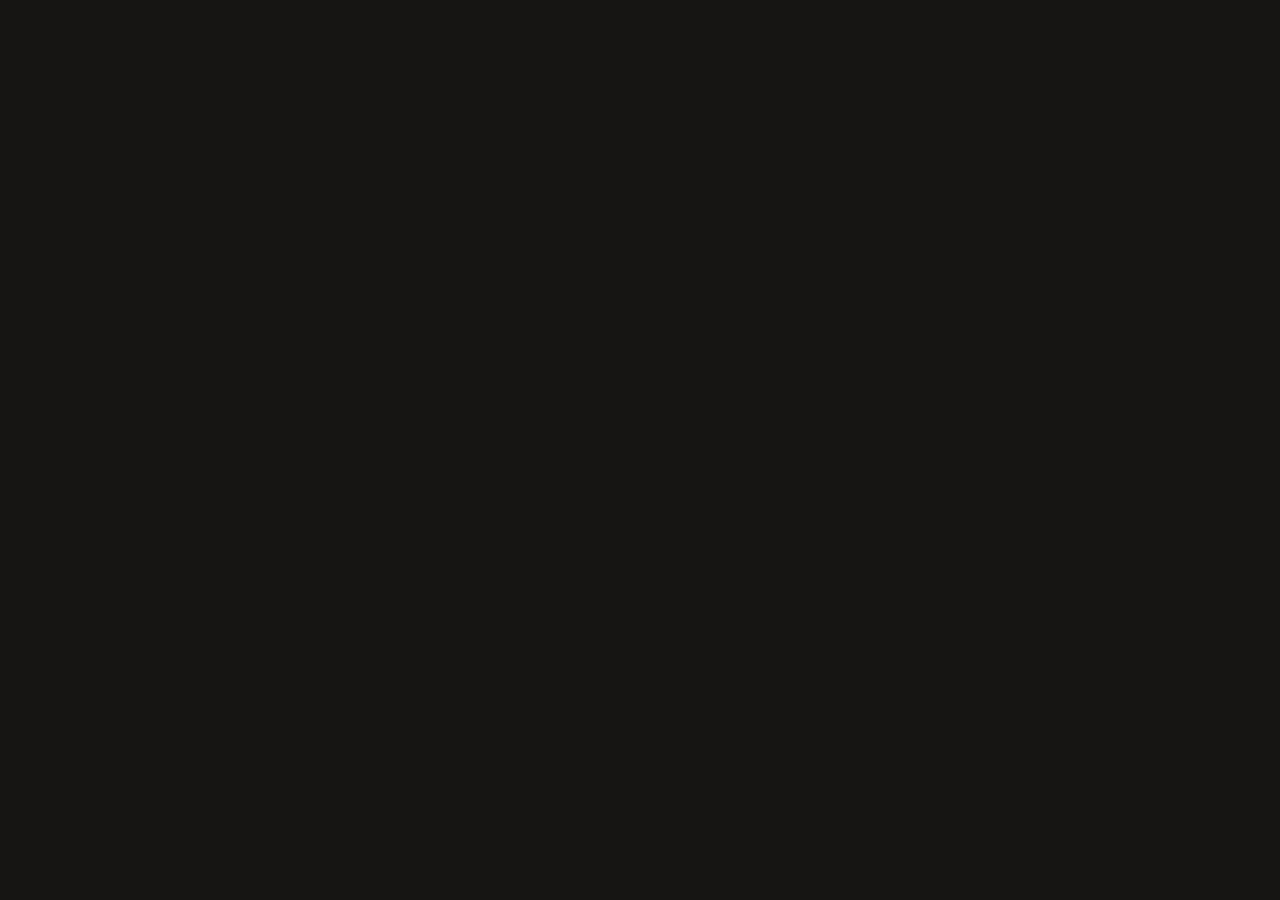
==== commit 6b3ceaa7: "Merge pull request #12 from tangerine0000/chore/auto-approve-merge ci,fix,perf: auto-merge CI, waiti" ====
--- a/crates/monopoly-client/index.html
+++ b/crates/monopoly-client/index.html
@@ -2,636 +2,1644 @@
 <html lang="vi">
 <head>
     <meta charset="UTF-8">
-    <meta name="viewport" content="width=device-width, initial-scale=1.0">
-    <title>Cờ Tỷ Phú Sài Gòn</title>
-    <link rel="icon" type="image/svg+xml" href="data:image/svg+xml,%3Csvg xmlns='http://www.w3.org/2000/svg' viewBox='0 0 32 32'%3E%3Crect width='32' height='32' rx='8' fill='%23c8372d'/%3E%3Crect x='6' y='6' width='20' height='20' rx='4' fill='none' stroke='%23fffaf0' stroke-width='2.4'/%3E%3Ccircle cx='12' cy='12' r='1.8' fill='%23fffaf0'/%3E%3Ccircle cx='20' cy='20' r='1.8' fill='%23fffaf0'/%3E%3C/svg%3E">
+    <meta name="viewport" content="width=device-width, initial-scale=1.0, maximum-scale=1.0, user-scalable=no">
+    <title>Cờ tỷ phú Sài Gòn</title>
     <link rel="preconnect" href="https://fonts.googleapis.com">
     <link rel="preconnect" href="https://fonts.gstatic.com" crossorigin>
-    <link href="https://fonts.googleapis.com/css2?family=Baloo+2:wght@600;700;800&family=Be+Vietnam+Pro:wght@400;500;600;700&display=swap" rel="stylesheet">
+    <link href="https://fonts.googleapis.com/css2?family=Baloo+2:wght@600;700;800&family=Barlow+Condensed:wght@600;700&family=Barlow:wght@400;500;600;700&family=Be+Vietnam+Pro:wght@400;500;600;700&family=Roboto+Mono:wght@400;500&display=swap" rel="stylesheet">
     <style>
-        /* =====================================================================
-           Hướng visual "Gạch bông & Bảng hiệu" — xem docs/ui-concept/UI-CONCEPT.md
-           ===================================================================== */
         :root {
-            --table: #123430;
-            --table-deep: #0b2421;
-            --table-text: #e9dcc2;
-            --table-muted: #9fbdb5;
-            --plaster: #f4ead6;
-            --plaster-2: #eadcc0;
-            --plaster-edge: #d2bf9b;
-            --paper: #fffaf0;
-            --ink: #1f1a15;
-            --ink-2: #5c5145;
-            --ink-3: #8b7e6c;
-            --ochre: #e3a72f;
-            --son: #c8372d;
-            --son-deep: #9b2820;
-            --gold: #f2c14e;
-            --river: #2b7c8c;
-            --good: #1f7a45;
-            --good-bg: #e6f2ea;
-            --warn: #8a5208;
-            --warn-bg: #fff0c2;
-
-            --f-ui: 'Be Vietnam Pro', system-ui, -apple-system, 'Segoe UI', sans-serif;
-            --f-display: 'Baloo 2', 'Be Vietnam Pro', system-ui, sans-serif;
-
-            --t-meta: 12px;
-            --t-body: 14px;
-            --t-label: 17px;
-            --t-key: 30px;
-
-            --shadow-card: 0 1px 0 rgba(255,255,255,.6) inset, 0 10px 24px -10px rgba(0,0,0,.45), 0 2px 4px rgba(0,0,0,.18);
-            --shadow-pop: 0 30px 60px -20px rgba(0,0,0,.6), 0 8px 16px rgba(0,0,0,.25);
+            --bg-deepest: #12110f;
+            --bg-color: #161513;
+            --surface-color: #1c1a18;
+            --surface-hover: #262421;
+            --text-main: #efe9de;
+            --text-sub: #aaa398;
+            --text-muted: #8a847a;
+            --accent: #d9383a;
+            --accent-hover: #b82d2f;
+            --border: rgba(239, 233, 222, 0.08);
+            --border-strong: rgba(239, 233, 222, 0.14);
+            --success: #4cc38a;
+            --warning: #d49b35;
+            --danger: #e5484d;
             --ease-out: cubic-bezier(0.22, 1, 0.36, 1);
-        }
-
-        * { box-sizing: border-box; margin: 0; padding: 0; }
-        button { font: inherit; }
+            --font-sans: 'Barlow', -apple-system, BlinkMacSystemFont, 'Segoe UI', sans-serif;
+            --font-display: 'Barlow Condensed', 'Barlow', sans-serif;
+            --font-mono: 'Roboto Mono', monospace;
+        }
+
+        * {
+            box-sizing: border-box;
+            margin: 0;
+            padding: 0;
+            user-select: none;
+            -webkit-user-select: none;
+        }
 
         html, body {
-            font-family: var(--f-ui);
-            color: var(--ink);
+            font-family: var(--font-sans);
+            background-color: var(--bg-color);
+            color: var(--text-main);
+            height: 100vh;
+            height: 100dvh;
+            width: 100vw;
+            overflow: hidden;
+            font-size: 14px;
+            line-height: 20px;
+            -webkit-font-smoothing: antialiased;
+        }
+
+        .mono {
+            font-family: var(--font-mono);
+            font-variant-numeric: tabular-nums;
+        }
+
+        .tabular {
+            font-variant-numeric: tabular-nums;
+        }
+
+        .app-shell {
+            display: flex;
+            flex-direction: column;
+            height: 100vh;
+            height: 100dvh;
+            width: 100vw;
+            overflow: hidden;
+            position: relative;
+        }
+
+        .game-header {
+            background: #1c1a18;
+            border-bottom: 1px solid var(--border);
+            min-height: 56px;
+            padding: 6px 20px;
+            display: flex;
+            align-items: center;
+            justify-content: space-between;
+            gap: 10px;
+            flex-shrink: 0;
+            z-index: 30;
+        }
+
+        .header-left, .header-right {
+            display: flex;
+            align-items: center;
+            gap: 8px;
+            flex-wrap: wrap;
+        }
+
+        /* Full-viewport Playzone Stage (Control sidebar removed) */
+        .game-layout {
+            position: relative;
+            flex: 1;
+            min-height: 0;
+            display: flex;
+            flex-direction: column;
+            align-items: center;
+            justify-content: flex-start;
+            gap: 8px;
+            padding: 10px 16px 84px 16px;
+            width: 100%;
+            overflow: hidden;
+            background: linear-gradient(160deg, #8fb8de 0%, #a8cae8 52%, #bfd9f2 100%);
+        }
+
+        /* Floating Bottom Dice Roll & Contextual Action HUD */
+        .floating-dice-hud {
+            position: absolute;
+            bottom: max(16px, env(safe-area-inset-bottom, 16px));
+            left: 50%;
+            transform: translateX(-50%);
+            z-index: 50;
+            pointer-events: auto;
+            display: flex;
+            align-items: center;
+            justify-content: center;
+            gap: 10px;
+            background: rgba(22, 38, 58, 0.95);
+            border: 1px solid rgba(239, 233, 222, 0.22);
+            padding: 8px 12px;
+            border-radius: 999px;
+            box-shadow: 0 12px 30px rgba(20, 44, 74, 0.35);
+            max-width: calc(100vw - 24px);
+        }
+
+        .btn-roll-dice {
+            background: linear-gradient(180deg, #e5484d 0%, #c92a2f 100%);
+            color: #ffffff;
+            border: 1px solid rgba(255, 255, 255, 0.24);
+            border-radius: 999px;
+            height: 44px;
+            padding: 0 24px;
+            font-family: var(--font-display);
+            font-size: 16px;
+            font-weight: 700;
+            letter-spacing: 0.03em;
+            text-transform: uppercase;
+            cursor: pointer;
+            display: inline-flex;
+            align-items: center;
+            justify-content: center;
+            gap: 10px;
+            box-shadow: 0 4px 14px rgba(217, 56, 58, 0.45), inset 0 1px 0 rgba(255, 255, 255, 0.25);
+            transition: transform 150ms var(--ease-out), filter 150ms var(--ease-out), opacity 150ms var(--ease-out);
+            white-space: nowrap;
+        }
+
+        .btn-roll-dice:hover:not(:disabled) {
+            filter: brightness(1.08);
+        }
+
+        .btn-roll-dice:active:not(:disabled) {
+            transform: scale(0.97);
+        }
+
+        .btn-roll-dice:disabled {
+            opacity: 0.5;
+            cursor: not-allowed;
+        }
+
+        .btn-hud-pill {
+            height: 38px;
+            padding: 0 14px;
+            border-radius: 999px;
+            font-family: var(--font-sans);
+            font-size: 13px;
+            font-weight: 600;
+            cursor: pointer;
+            display: inline-flex;
+            align-items: center;
+            justify-content: center;
+            gap: 6px;
+            white-space: nowrap;
+            transition: background-color 150ms var(--ease-out), transform 150ms var(--ease-out);
+        }
+
+        .btn-hud-pill:active:not(:disabled) {
+            transform: scale(0.97);
+        }
+
+        .btn-hud-buy {
+            background: #4cc38a;
+            color: #12110f;
+            border: none;
+        }
+
+        .btn-hud-buy:hover:not(:disabled) {
+            background: #5fd19a;
+        }
+
+        .btn-hud-secondary {
+            background: var(--surface-hover);
+            color: var(--text-main);
+            border: 1px solid var(--border-strong);
+        }
+
+        .btn-hud-secondary:hover:not(:disabled) {
+            background: #33302c;
+        }
+
+        /* Toggleable History Popover Drawer */
+        .history-popover-backdrop {
+            position: fixed;
+            inset: 0;
+            background: rgba(12, 11, 10, 0.45);
+            z-index: 35;
+        }
+
+        .history-popover {
+            position: fixed;
+            top: 64px;
+            right: 16px;
+            width: min(380px, calc(100vw - 24px));
+            max-height: min(480px, calc(100dvh - 140px));
+            z-index: 40;
+            display: flex;
+            flex-direction: column;
+            gap: 8px;
+            background: var(--surface-color);
+            border: 1px solid var(--border-strong);
+            border-radius: 14px;
+            padding: 12px;
+            box-shadow: 0 20px 50px rgba(0, 0, 0, 0.78);
+            animation: lobby-fade-in 180ms var(--ease-out) forwards;
+        }
+
+        .history-popover .panel {
+            border: none;
+            padding: 0;
+            background: transparent;
+            flex: 1 1 auto !important;
+            flex-shrink: 1 !important;
+            min-height: 0 !important;
+            max-height: 100%;
+            overflow: hidden;
+        }
+
+        /* Lobby Asymmetric Split Layout */
+        .lobby-shell {
+            flex: 1;
+            display: flex;
+            align-items: center;
+            justify-content: center;
+            padding: 32px 24px;
+            overflow-y: auto;
+            -webkit-overflow-scrolling: touch;
+        }
+
+        .lobby-grid {
+            display: grid;
+            grid-template-columns: minmax(0, 480px);
+            justify-content: center;
+            max-width: 480px;
+            width: 100%;
+            align-items: center;
+        }
+
+        @media (max-width: 900px) {
+            .lobby-shell {
+                align-items: flex-start;
+                padding: 16px 12px;
+            }
+            .lobby-grid {
+                grid-template-columns: 1fr;
+                gap: 20px;
+            }
+        }
+
+        @media (max-width: 768px) {
+            .game-header {
+                padding: 6px 12px;
+                min-height: 50px;
+                gap: 6px;
+            }
+            .header-title-text {
+                font-size: 14px !important;
+            }
+            .header-room-badge {
+                display: none !important;
+            }
+            .game-layout {
+                gap: 6px;
+                padding: 6px 6px 82px 6px;
+            }
+            .board-camera-hud {
+                top: 6px;
+                left: 6px;
+                padding: 3px;
+                gap: 3px;
+            }
+            .cam-btn {
+                height: 26px;
+                padding: 0 8px;
+                font-size: 11px;
+            }
+            .board-aspect-frame.view-3d-tabletop {
+                transform: rotateX(20deg) rotateZ(0deg) scale(0.95) translateY(-4px);
+            }
+            .board-aspect-frame.view-3d-iso {
+                transform: rotateX(24deg) rotateZ(-10deg) scale(0.89) translateY(-6px);
+            }
+            .floating-dice-hud {
+                bottom: max(10px, env(safe-area-inset-bottom, 10px));
+                padding: 6px 10px;
+                gap: 6px;
+                border-radius: 20px;
+                flex-wrap: wrap;
+                width: max-content;
+                max-width: calc(100vw - 16px);
+            }
+            .btn-roll-dice {
+                height: 40px;
+                padding: 0 18px;
+                font-size: 15px;
+            }
+            .btn-hud-pill {
+                height: 36px;
+                padding: 0 12px;
+                font-size: 12px;
+            }
+            .history-popover {
+                top: 56px;
+                right: 12px;
+                left: 12px;
+                width: auto;
+                max-height: calc(100dvh - 140px);
+            }
+        }
+
+        .panel {
+            background: var(--surface-color);
+            border-radius: 12px;
+            border: 1px solid var(--border);
+            padding: 16px;
+            display: flex;
+            flex-direction: column;
+            gap: 12px;
+            flex-shrink: 0;
+        }
+
+        .lobby-card-enter {
+            animation: lobby-fade-in 320ms var(--ease-out) forwards;
+        }
+
+        @keyframes lobby-fade-in {
+            0%   { opacity: 0; transform: translateY(8px); }
+            100% { opacity: 1; transform: translateY(0); }
+        }
+
+        .btn {
+            background-color: var(--text-main);
+            color: var(--bg-deepest);
+            border: 1px solid transparent;
+            border-radius: 8px;
+            padding: 8px 16px;
+            font-family: var(--font-sans);
+            font-weight: 500;
+            font-size: 14px;
+            line-height: 20px;
+            cursor: pointer;
+            transition: background-color 150ms var(--ease-out), border-color 150ms var(--ease-out), color 150ms var(--ease-out), transform 150ms var(--ease-out), opacity 150ms var(--ease-out);
+            min-height: 40px;
+            display: inline-flex;
+            align-items: center;
+            justify-content: center;
+            gap: 8px;
+            box-shadow: inset 0 1px 0 rgba(255, 255, 255, 0.12);
+        }
+
+        .btn:hover:not(:disabled) {
+            background-color: #dcd5c7;
+        }
+
+        .btn:active:not(:disabled) {
+            transform: scale(0.98);
+        }
+
+        .btn:focus-visible {
+            outline: 2px solid var(--warning);
+            outline-offset: 2px;
+        }
+
+        .btn:disabled {
+            opacity: 0.4;
+            cursor: not-allowed;
+            transform: none;
+        }
+
+        .btn-secondary {
+            background-color: var(--surface-hover);
+            color: var(--text-main);
+            border: 1px solid var(--border);
+            box-shadow: inset 0 1px 0 rgba(255, 255, 255, 0.06);
+        }
+
+        .btn-secondary:hover:not(:disabled) {
+            background-color: #302d29;
+            border-color: var(--border-strong);
+        }
+
+        .btn-outline {
+            background-color: transparent;
+            border: 1px solid var(--border);
+            color: var(--text-main);
+            box-shadow: none;
+        }
+
+        .btn-outline:hover:not(:disabled) {
+            background-color: var(--surface-hover);
+            border-color: var(--border-strong);
+        }
+
+        input {
+            background-color: var(--bg-deepest);
+            border: 1px solid var(--border);
+            color: var(--text-main);
+            padding: 8px 12px;
+            height: 40px;
+            border-radius: 8px;
+            font-family: var(--font-sans);
+            font-size: 14px;
+            line-height: 20px;
+            outline: none;
+            width: 100%;
+            transition: border-color 150ms var(--ease-out), background-color 150ms var(--ease-out);
+        }
+
+        input:focus {
+            border-color: var(--border-strong);
+            background-color: var(--input-focus-bg, #181714);
+        }
+
+        /* SVG Board & 3D Tabletop Model Frame */
+        .board-container {
+            flex: 1;
+            width: 100%;
+            min-width: 0;
+            min-height: 0;
+            display: flex;
+            align-items: center;
+            justify-content: center;
+            position: relative;
+            z-index: 1;
+            isolation: isolate;
+            container-type: size;
+            perspective: 1350px;
+            overflow: visible;
+        }
+
+        .board-camera-hud {
+            position: absolute;
+            top: 12px;
+            left: 12px;
+            z-index: 20;
+            display: flex;
+            gap: 6px;
+            background: rgba(22, 38, 58, 0.95);
+            padding: 4px;
+            border-radius: 8px;
+            border: 1px solid rgba(239, 233, 222, 0.22);
+            box-shadow: 0 8px 20px rgba(20, 44, 74, 0.25);
+        }
+
+        .cam-btn {
+            height: 28px;
+            padding: 0 10px;
+            border-radius: 6px;
+            font-family: var(--font-sans);
+            font-size: 12px;
+            font-weight: 500;
+            color: var(--text-sub);
+            background: transparent;
+            border: none;
+            cursor: pointer;
+            transition: background-color 150ms var(--ease-out), color 150ms var(--ease-out);
+        }
+
+        .cam-btn:hover {
+            color: var(--text-main);
+            background: rgba(239, 233, 222, 0.08);
+        }
+
+        .cam-btn.active {
+            background: var(--text-main);
+            color: var(--bg-deepest);
+            font-weight: 600;
+        }
+
+        .board-aspect-frame {
+            position: relative;
+            width: min(100cqw, calc(100cqh * 4 / 3));
+            height: min(100cqh, calc(100cqw * 3 / 4));
+            border-radius: 12px;
+            transform-style: preserve-3d;
+            transition: transform 520ms var(--ease-out), box-shadow 520ms var(--ease-out);
+        }
+
+        .board-aspect-frame.view-3d-tabletop {
+            transform: rotateX(28deg) rotateZ(0deg) scale(0.92) translateY(-10px);
+            box-shadow: 0 22px 0 -2px #213b5c, 0 26px 0 -2px #14263d, 0 38px 54px rgba(18, 42, 72, 0.38);
+        }
+
+        .board-aspect-frame.view-2d-flat {
+            transform: rotateX(0deg) rotateZ(0deg) scale(1);
+            box-shadow: 0 18px 42px rgba(18, 42, 72, 0.32);
+        }
+
+        .board-aspect-frame::after {
+            content: "";
+            position: absolute;
+            left: 0;
+            right: 0;
+            bottom: -18px;
+            height: 18px;
+            background: linear-gradient(180deg, #274469 0%, #14263d 100%);
+            border-radius: 0 0 12px 12px;
+            transform-origin: top center;
+            transform: rotateX(-75deg);
+            pointer-events: none;
+            opacity: 0.95;
+            transition: opacity 400ms var(--ease-out);
+        }
+
+        .board-aspect-frame.view-2d-flat::after {
+            opacity: 0;
+        }
+
+        svg.board-svg {
+            width: 100%;
             height: 100%;
-            font-size: var(--t-body);
-            line-height: 1.4;
-            -webkit-font-smoothing: antialiased;
-        }
-
-        body {
-            background-color: var(--table);
+            display: block;
+            border-radius: 12px;
+            border: 1px solid rgba(20, 38, 61, 0.45);
+        }
+
+        .tile-rect {
+            cursor: pointer;
+            transition: opacity 150ms var(--ease-out);
+        }
+
+        .tile-rect:hover .tile-base-rect {
+            fill: #f2ead8;
+        }
+
+        .tile-base-rect {
+            transition: fill 150ms var(--ease-out), stroke 150ms var(--ease-out), stroke-width 150ms var(--ease-out);
+        }
+
+        /* Smooth Step-by-Step Pawn Translation & Hop Arc */
+        .pawn-marker {
+            transition: transform 115ms var(--ease-out);
+            will-change: transform;
+            cursor: pointer;
+        }
+
+        .pawn-body.hopping {
+            animation: pawn-hop-arc 115ms var(--ease-out) infinite;
+        }
+
+        .pawn-shadow.hopping {
+            animation: pawn-shadow-hop 115ms var(--ease-out) infinite;
+        }
+
+        @keyframes pawn-hop-arc {
+            0%   { transform: translateY(0px); }
+            50%  { transform: translateY(-12px); }
+            100% { transform: translateY(0px); }
+        }
+
+        @keyframes pawn-shadow-hop {
+            0%, 100% { transform: scale(1); opacity: 0.5; }
+            50%      { transform: scale(0.65); opacity: 0.25; }
+        }
+
+        /* Destination Tile Landing Ring & Property Acquisition */
+        .landing-shockwave-ring {
+            animation: tile-landing-ripple 480ms var(--ease-out) forwards;
+            transform-box: fill-box;
+            transform-origin: center;
+            pointer-events: none;
+        }
+
+        @keyframes tile-landing-ripple {
+            0%   { transform: scale(0.6); opacity: 0.85; }
+            100% { transform: scale(1.45); opacity: 0; }
+        }
+
+        .owner-badge-pop {
+            animation: owner-badge-stamp 300ms var(--ease-out) forwards;
+            transform-box: fill-box;
+            transform-origin: center;
+        }
+
+        @keyframes owner-badge-stamp {
+            0%   { transform: scale(0.6); opacity: 0; }
+            100% { transform: scale(1); opacity: 1; }
+        }
+
+        .house-icon-pop {
+            animation: house-build-enter 300ms var(--ease-out) forwards;
+            transform-box: fill-box;
+            transform-origin: bottom center;
+        }
+
+        @keyframes house-build-enter {
+            0%   { transform: translateY(-6px); opacity: 0; }
+            100% { transform: translateY(0px); opacity: 1; }
+        }
+
+        /* Floating Cash Delta on Board & Sidebar */
+        .svg-cash-float {
+            animation: svg-cash-float-up 1400ms var(--ease-out) forwards;
+            pointer-events: none;
+        }
+
+        @keyframes svg-cash-float-up {
+            0%   { opacity: 0; transform: translateY(6px); }
+            15%  { opacity: 1; transform: translateY(-4px); }
+            80%  { opacity: 1; transform: translateY(-20px); }
+            100% { opacity: 0; transform: translateY(-28px); }
+        }
+
+        .ui-cash-delta {
+            animation: ui-cash-delta-pop 1400ms var(--ease-out) forwards;
+            display: inline-block;
+        }
+
+        @keyframes ui-cash-delta-pop {
+            0%   { opacity: 0; transform: translateY(4px); }
+            20%  { opacity: 1; transform: translateY(0); }
+            80%  { opacity: 1; transform: translateY(0); }
+            100% { opacity: 0; transform: translateY(-4px); }
+        }
+
+        .cash-pill-gain {
+            animation: cash-flash-gain 600ms var(--ease-out);
+        }
+
+        .cash-pill-loss {
+            animation: cash-flash-loss 600ms var(--ease-out);
+        }
+
+        @keyframes cash-flash-gain {
+            0%   { background-color: rgba(76, 195, 138, 0.2); }
+            100% { background-color: var(--bg-deepest); }
+        }
+
+        @keyframes cash-flash-loss {
+            0%   { background-color: rgba(229, 72, 77, 0.2); }
+            100% { background-color: var(--bg-deepest); }
+        }
+
+        /* True 3D CSS Cube Dice Overlay */
+        .dice-3d-overlay {
+            position: absolute;
+            /* Centered on the SVG tray: x=536..744 (center 640 = 50%), y=210..298 (center 254 = 26.458%) */
+            left: 50%;
+            top: 26.458%;
+            transform: translate3d(-50%, -50%, 28px);
+            transform-style: preserve-3d;
+            display: flex;
+            align-items: center;
+            justify-content: center;
+            gap: clamp(16px, 2.2cqw, 30px);
+            pointer-events: auto;
+            cursor: pointer;
+            z-index: 5;
+            --die-size: clamp(28px, 3.6cqw, 46px);
+            --die-half: calc(var(--die-size) / 2);
+        }
+
+        .die-scene {
+            width: var(--die-size);
+            height: var(--die-size);
+            perspective: 560px;
+            position: relative;
+            transform-style: preserve-3d;
+        }
+
+        .die-shadow {
+            position: absolute;
+            left: 10%;
+            right: 10%;
+            bottom: -18%;
+            height: 22%;
+            border-radius: 50%;
+            background: radial-gradient(ellipse at center, rgba(0, 0, 0, 0.55) 0%, rgba(0, 0, 0, 0) 72%);
+            transform: translateZ(-24px);
+            transition: transform 300ms var(--ease-out), opacity 300ms var(--ease-out);
+        }
+
+        .die-shadow.rolling {
+            animation: die-shadow-bounce 620ms ease-in-out infinite;
+        }
+
+        @keyframes die-shadow-bounce {
+            0%, 100% { transform: translateZ(-24px) scale(1); opacity: 0.6; }
+            50%      { transform: translateZ(-24px) scale(0.62); opacity: 0.22; }
+        }
+
+        .die-cube {
+            width: 100%;
+            height: 100%;
+            position: relative;
+            transform-style: preserve-3d;
+            transition: transform 480ms var(--ease-out);
+        }
+
+        .die-cube.rolling-left {
+            animation: dice-tumble-3d-left 620ms linear infinite;
+            transition: none;
+        }
+
+        .die-cube.rolling-right {
+            animation: dice-tumble-3d-right 620ms linear infinite;
+            transition: none;
+        }
+
+        @keyframes dice-tumble-3d-left {
+            0%   { transform: translate3d(0px, 0px, 0px) rotateX(0deg) rotateY(0deg) rotateZ(0deg); }
+            25%  { transform: translate3d(-4px, -18px, 32px) rotateX(180deg) rotateY(90deg) rotateZ(45deg); }
+            50%  { transform: translate3d(4px, -4px, 12px) rotateX(360deg) rotateY(220deg) rotateZ(120deg); }
+            75%  { transform: translate3d(-2px, -14px, 28px) rotateX(540deg) rotateY(310deg) rotateZ(240deg); }
+            100% { transform: translate3d(0px, 0px, 0px) rotateX(720deg) rotateY(360deg) rotateZ(360deg); }
+        }
+
+        @keyframes dice-tumble-3d-right {
+            0%   { transform: translate3d(0px, 0px, 0px) rotateX(15deg) rotateY(30deg) rotateZ(0deg); }
+            25%  { transform: translate3d(4px, -20px, 36px) rotateX(-165deg) rotateY(150deg) rotateZ(-60deg); }
+            50%  { transform: translate3d(-4px, -2px, 10px) rotateX(-345deg) rotateY(270deg) rotateZ(-160deg); }
+            75%  { transform: translate3d(2px, -15px, 26px) rotateX(-525deg) rotateY(340deg) rotateZ(-260deg); }
+            100% { transform: translate3d(0px, 0px, 0px) rotateX(-705deg) rotateY(390deg) rotateZ(-360deg); }
+        }
+
+        .die-face {
+            position: absolute;
+            inset: 0;
+            border-radius: 18%;
+            background: linear-gradient(145deg, #fbf8f1 0%, #ebe3d3 100%);
+            border: 1px solid #bdb3a1;
+            box-shadow: inset 0 0 6px rgba(0, 0, 0, 0.14);
+            display: grid;
+            grid-template-columns: repeat(3, 1fr);
+            grid-template-rows: repeat(3, 1fr);
+            padding: 15%;
+            gap: 8%;
+            backface-visibility: hidden;
+        }
+
+        .die-cube.doubles .die-face {
+            border-color: #d49b35;
+            box-shadow: inset 0 0 6px rgba(212, 155, 53, 0.25);
+        }
+
+        .die-face-1 { transform: rotateY(0deg) translateZ(var(--die-half)); }
+        .die-face-2 { transform: rotateY(90deg) translateZ(var(--die-half)); }
+        .die-face-3 { transform: rotateX(90deg) translateZ(var(--die-half)); }
+        .die-face-4 { transform: rotateX(-90deg) translateZ(var(--die-half)); }
+        .die-face-5 { transform: rotateY(-90deg) translateZ(var(--die-half)); }
+        .die-face-6 { transform: rotateY(180deg) translateZ(var(--die-half)); }
+
+        .die-pip {
+            width: 100%;
+            height: 100%;
+            border-radius: 50%;
+            background: #1c1a18;
+            box-shadow: inset 0 1px 2px rgba(0, 0, 0, 0.6);
+            align-self: center;
+            justify-self: center;
+        }
+
+        .die-pip.red {
+            background: #d9383a;
+        }
+
+        .die-pip.big-one {
+            transform: scale(1.45);
+        }
+
+        /* Title Deed & Drawn Card Entrance Animations */
+        @keyframes deed-pop-in {
+            0%   { opacity: 0; transform: translate(352px, 408px); }
+            100% { opacity: 1; transform: translate(352px, 400px); }
+        }
+
+        .deed-card-group {
+            animation: deed-pop-in 240ms var(--ease-out) forwards;
+        }
+
+        @keyframes card-banner-flip-in {
+            0%   { opacity: 0; transform: translate(332px, 348px); }
+            100% { opacity: 1; transform: translate(332px, 340px); }
+        }
+
+        .card-banner-group {
+            animation: card-banner-flip-in 240ms var(--ease-out) forwards;
+        }
+
+        /* Phase Action Buttons & Log Entry Animations */
+        .phase-action-group {
+            animation: phase-enter 200ms var(--ease-out) forwards;
+        }
+
+        @keyframes phase-enter {
+            0%   { opacity: 0; transform: translateY(4px); }
+            100% { opacity: 1; transform: translateY(0); }
+        }
+
+        .log-item-enter {
+            animation: log-slide-in 200ms var(--ease-out) forwards;
+        }
+
+        @keyframes log-slide-in {
+            0%   { opacity: 0; transform: translateY(4px); }
+            100% { opacity: 1; transform: translateY(0); }
+        }
+
+        /* Turn countdown timer bar (quiet track, single semantic tone) */
+        .timer-container {
+            width: 100%;
+            height: 4px;
+            background: var(--bg-deepest);
+            border-radius: 4px;
+            overflow: hidden;
+        }
+
+        .timer-fill {
+            height: 100%;
+            background: var(--text-sub);
+            transition: transform 300ms var(--ease-out), background-color 150ms var(--ease-out);
+            transform-origin: left center;
+        }
+
+        .timer-fill.urgent {
+            background: var(--danger);
+        }
+
+        /* Quick Illustrated Rules Modal */
+        .rules-modal-backdrop {
+            position: fixed;
+            inset: 0;
+            background: rgba(12, 22, 36, 0.68);
+            backdrop-filter: blur(4px);
+            z-index: 60;
+            display: flex;
+            align-items: center;
+            justify-content: center;
+            padding: 16px;
+        }
+
+        .rules-modal {
+            width: min(680px, 100%);
+            max-height: min(86dvh, 720px);
+            background: #17273c;
+            border: 1px solid rgba(212, 168, 83, 0.38);
+            border-radius: 16px;
+            box-shadow: 0 24px 64px rgba(8, 18, 32, 0.65);
+            display: flex;
+            flex-direction: column;
+            overflow: hidden;
+            animation: lobby-fade-in 180ms var(--ease-out) forwards;
+        }
+
+        .rules-modal-header {
+            display: flex;
+            align-items: center;
+            justify-content: space-between;
+            gap: 12px;
+            padding: 14px 18px;
+            border-bottom: 1px solid rgba(239, 233, 222, 0.12);
+            background: #132133;
+            flex-shrink: 0;
+        }
+
+        .rules-list {
+            list-style: none;
+            margin: 0;
+            padding: 16px 18px;
+            display: flex;
+            flex-direction: column;
+            gap: 12px;
+            overflow-y: auto;
+            -webkit-overflow-scrolling: touch;
+        }
+
+        .rule-item {
+            display: grid;
+            grid-template-columns: 76px minmax(0, 1fr);
+            gap: 14px;
+            align-items: center;
+            padding: 12px 14px;
+            border-radius: 12px;
+            background: rgba(251, 247, 238, 0.05);
+            border: 1px solid rgba(239, 233, 222, 0.12);
+        }
+
+        .rule-illust {
+            width: 76px;
+            height: 58px;
+            border-radius: 8px;
+            background: #dcefe8;
+            border: 1px solid rgba(33, 53, 77, 0.35);
+            display: flex;
+            align-items: center;
+            justify-content: center;
+            flex-shrink: 0;
+        }
+
+        .rule-body {
+            display: flex;
+            flex-direction: column;
+            gap: 4px;
+            min-width: 0;
+        }
+
+        .rule-title-row {
+            display: flex;
+            align-items: center;
+            gap: 8px;
+            flex-wrap: wrap;
+        }
+
+        .rule-step-badge {
+            width: 22px;
+            height: 22px;
+            border-radius: 999px;
+            background: #d4a853;
+            color: #14263d;
+            font-family: var(--font-mono);
+            font-size: 12px;
+            font-weight: 700;
+            display: inline-flex;
+            align-items: center;
+            justify-content: center;
+            flex-shrink: 0;
+        }
+
+        .rule-title {
+            font-size: 15px;
+            font-weight: 600;
+            color: #fbf7ee;
+        }
+
+        .rule-desc {
+            font-size: 13px;
+            line-height: 19px;
+            color: #c8d6e6;
+        }
+
+        @media (max-width: 560px) {
+            .rules-modal-backdrop {
+                padding: 10px;
+            }
+            .rules-list {
+                padding: 12px;
+                gap: 10px;
+            }
+            .rule-item {
+                grid-template-columns: 64px minmax(0, 1fr);
+                gap: 10px;
+                padding: 10px;
+            }
+            .rule-illust {
+                width: 64px;
+                height: 52px;
+            }
+        }
+
+        /* Lobby Mode Tabs */
+        .lobby-tabs {
+            display: grid;
+            grid-template-columns: 1fr 1fr;
+            gap: 4px;
+            padding: 4px;
+            border-radius: 10px;
+            background: var(--bg-color);
+            border: 1px solid var(--border);
+        }
+
+        .lobby-tab {
+            height: 36px;
+            border-radius: 7px;
+            border: none;
+            background: transparent;
+            color: var(--text-sub);
+            font-family: var(--font-sans);
+            font-size: 13px;
+            font-weight: 500;
+            cursor: pointer;
+            transition: background-color 150ms var(--ease-out), color 150ms var(--ease-out);
+        }
+
+        .lobby-tab.active {
+            background: var(--surface-hover);
+            color: var(--text-main);
+            font-weight: 600;
+        }
+
+        /* Floating Player Standings Strip */
+        .standings-strip {
+            position: relative;
+            flex-shrink: 0;
+            z-index: 25;
+            display: flex;
+            align-items: center;
+            gap: 8px;
+            flex-wrap: wrap;
+            justify-content: center;
+            max-width: calc(100vw - 24px);
+            pointer-events: auto;
+        }
+
+        .standing-pill {
+            display: inline-flex;
+            align-items: center;
+            gap: 8px;
+            height: 36px;
+            padding: 0 10px 0 6px;
+            border-radius: 999px;
+            background: rgba(22, 38, 58, 0.94);
+            border: 1px solid rgba(239, 233, 222, 0.18);
+            box-shadow: 0 4px 12px rgba(15, 28, 46, 0.25);
+            transition: border-color 150ms var(--ease-out), transform 150ms var(--ease-out);
+        }
+
+        .standing-pill.active {
+            background: rgba(28, 48, 74, 0.96);
+            border-color: #d4a853;
+            box-shadow: 0 6px 16px rgba(212, 168, 83, 0.28);
+        }
+
+        .standing-pill.bankrupt {
+            opacity: 0.52;
+        }
+
+        /* Online Waiting Room Overlay */
+        .waiting-room-backdrop {
+            position: absolute;
+            inset: 0;
+            background: rgba(12, 18, 28, 0.72);
+            z-index: 45;
+            display: flex;
+            align-items: center;
+            justify-content: center;
+            padding: 16px;
+        }
+
+        .waiting-room-card {
+            width: min(460px, 100%);
+            background: var(--surface-color);
+            border: 1px solid var(--border-strong);
+            border-radius: 16px;
+            padding: 24px;
+            display: flex;
+            flex-direction: column;
+            gap: 16px;
+            box-shadow: 0 24px 60px rgba(0, 0, 0, 0.75);
+            animation: lobby-fade-in 180ms var(--ease-out) forwards;
+        }
+
+        /* Always-2D Asset / Land & Deck Detail Card Overlay */
+        .deed-2d-backdrop {
+            position: absolute;
+            inset: 0;
+            z-index: 32;
+            display: flex;
+            align-items: center;
+            justify-content: center;
+            padding: 16px;
+            background: rgba(12, 18, 28, 0.42);
+            backdrop-filter: blur(3px);
+            pointer-events: auto;
+        }
+
+        .deed-2d-card {
+            width: min(440px, 100%);
+            max-height: min(540px, calc(100dvh - 140px));
+            background: #1c1a18;
+            border: 1px solid rgba(239, 233, 222, 0.16);
+            border-radius: 14px;
+            overflow: hidden;
+            display: flex;
+            flex-direction: column;
+            box-shadow: 0 24px 56px rgba(0, 0, 0, 0.65);
+            transform: none !important;
+            animation: lobby-fade-in 160ms var(--ease-out) forwards;
+        }
+
+        .deed-2d-body {
+            padding: 16px;
+            display: flex;
+            flex-direction: column;
+            gap: 12px;
+            overflow-y: auto;
+        }
+
+        .deed-2d-primary-box {
+            padding: 14px 16px;
+            border-radius: 10px;
+            background: #24211e;
+            border: 1px solid rgba(239, 233, 222, 0.12);
+            display: flex;
+            align-items: center;
+            justify-content: space-between;
+            gap: 12px;
+        }
+
+        .deed-2d-secondary-box {
+            padding: 10px 14px;
+            border-radius: 10px;
+            background: #161513;
+            border: 1px solid rgba(239, 233, 222, 0.07);
+            display: flex;
+            flex-direction: column;
+            gap: 6px;
+        }
+
+        .deed-2d-tier-row {
+            display: flex;
+            align-items: center;
+            justify-content: space-between;
+            padding: 4px 8px;
+            border-radius: 6px;
+            font-size: 12px;
+            color: var(--text-sub);
+        }
+
+        .deed-2d-tier-row.active {
+            background: rgba(212, 168, 83, 0.14);
+            color: var(--text-main);
+            font-weight: 600;
+        }
+
+        /* Center Board Stage (Decision, Auction, Drawn Card, Waiting Status) */
+        .board-center-stage {
+            position: absolute;
+            top: 37%;
+            left: 15%;
+            right: 15%;
+            bottom: 14.5%;
+            z-index: 12;
+            display: flex;
+            flex-direction: column;
+            align-items: center;
+            justify-content: center;
+            gap: 8px;
+            pointer-events: none;
+        }
+
+        .stage-card {
+            pointer-events: auto;
+            width: min(370px, 100%);
+            max-height: 100%;
+            overflow-y: auto;
+            background: rgba(24, 45, 70, 0.96);
+            border: 1px solid rgba(212, 168, 83, 0.48);
+            border-radius: 12px;
+            padding: 12px 14px;
+            box-shadow: 0 14px 34px rgba(10, 22, 38, 0.45);
+            display: flex;
+            flex-direction: column;
+            gap: 8px;
+            color: var(--text-main);
+            animation: lobby-fade-in 180ms var(--ease-out) forwards;
+        }
+
+        .stage-card-header {
+            display: flex;
+            align-items: center;
+            justify-content: space-between;
+            gap: 8px;
+        }
+
+        .stage-district-pill {
+            display: inline-flex;
+            align-items: center;
+            gap: 6px;
+            font-size: 11px;
+            font-weight: 600;
+            color: var(--text-main);
+            padding: 2px 8px;
+            border-radius: 999px;
+            background: rgba(255, 255, 255, 0.08);
+        }
+
+        .stage-district-dot {
+            width: 8px;
+            height: 8px;
+            border-radius: 2px;
+            flex-shrink: 0;
+        }
+
+        .stage-price-row {
+            display: flex;
+            align-items: baseline;
+            justify-content: space-between;
+            gap: 8px;
+        }
+
+        .stage-reason {
+            font-size: 12px;
+            line-height: 17px;
+            color: #d6e4f2;
+            background: rgba(14, 28, 46, 0.55);
+            border: 1px solid rgba(239, 233, 222, 0.1);
+            border-radius: 8px;
+            padding: 6px 10px;
+        }
+
+        .stage-actions {
+            display: flex;
+            align-items: center;
+            gap: 8px;
+            flex-wrap: wrap;
+        }
+
+        .stage-link-btn {
+            background: transparent;
+            border: none;
+            color: #d4a853;
+            font-size: 12px;
+            font-weight: 500;
+            cursor: pointer;
+            padding: 2px 0;
+            text-decoration: underline;
+            text-underline-offset: 2px;
+            align-self: flex-start;
+        }
+
+        .stage-link-btn:hover {
+            color: #e6c478;
+        }
+
+        .stage-drawn-card {
+            pointer-events: auto;
+            width: min(360px, 100%);
+            max-height: 100%;
+            overflow-y: auto;
+            cursor: pointer;
+            border-radius: 12px;
+            padding: 12px 14px;
+            box-shadow: 0 14px 32px rgba(10, 22, 38, 0.42);
+            display: flex;
+            flex-direction: column;
+            gap: 6px;
+            animation: lobby-fade-in 200ms var(--ease-out) forwards;
+        }
+
+        .stage-drawn-card.chance {
+            background: #fbd7b5;
+            border: 2px solid #c85a28;
+            color: #18283a;
+        }
+
+        .stage-drawn-card.chest {
+            background: #faecb8;
+            border: 2px solid #b5851d;
+            color: #18283a;
+        }
+
+        .stage-waiting-pill {
+            pointer-events: auto;
+            display: inline-flex;
+            align-items: center;
+            gap: 8px;
+            padding: 6px 14px;
+            border-radius: 999px;
+            background: rgba(24, 45, 70, 0.86);
+            border: 1px solid rgba(212, 168, 83, 0.35);
+            color: var(--text-main);
+            font-size: 12px;
+            font-weight: 500;
+            box-shadow: 0 8px 20px rgba(10, 22, 38, 0.3);
+        }
+
+        .stage-auction-bidders {
+            display: flex;
+            align-items: center;
+            gap: 8px;
+            flex-wrap: wrap;
+        }
+
+        .stage-bidder-chip {
+            display: inline-flex;
+            align-items: center;
+            gap: 5px;
+            padding: 3px 8px 3px 4px;
+            border-radius: 999px;
+            background: rgba(14, 28, 46, 0.6);
+            border: 1px solid rgba(239, 233, 222, 0.14);
+            font-size: 11px;
+            color: var(--text-main);
+            transition: opacity 150ms var(--ease-out);
+        }
+
+        .stage-bidder-chip.leading {
+            border-color: #d4a853;
+            background: rgba(212, 168, 83, 0.16);
+        }
+
+        .stage-bidder-chip.passed {
+            opacity: 0.4;
+            text-decoration: line-through;
+        }
+
+        /* Standings District Progress Bars */
+        .standing-districts {
+            display: flex;
+            align-items: center;
+            gap: 3px;
+            margin-top: 2px;
+            flex-wrap: wrap;
+        }
+
+        .standing-district-bar {
+            width: 12px;
+            height: 4px;
+            border-radius: 2px;
+            opacity: 0.85;
+        }
+
+        .standing-district-bar.monopoly {
+            width: 18px;
+            height: 5px;
+            opacity: 1;
+            box-shadow: 0 0 0 1px rgba(239, 233, 222, 0.7);
+        }
+
+        /* Deed Inspector Action Bar */
+        .deed-2d-actions {
+            display: flex;
+            flex-direction: column;
+            gap: 8px;
+            padding-top: 8px;
+            border-top: 1px solid rgba(239, 233, 222, 0.1);
+        }
+
+        .deed-2d-action-row {
+            display: flex;
+            gap: 8px;
+            flex-wrap: wrap;
+        }
+
+        .deed-2d-action-hint {
+            font-size: 11px;
+            color: var(--text-muted);
+        }
+
+        @media (max-width: 768px) {
+            .board-center-stage {
+                top: 35%;
+                left: 12%;
+                right: 12%;
+                bottom: 13%;
+            }
+            .stage-card {
+                padding: 8px 10px;
+                gap: 5px;
+            }
+        }
+
+        @media (prefers-reduced-motion: reduce) {
+            *, *::before, *::after {
+                animation-duration: 0.01ms !important;
+                animation-iteration-count: 1 !important;
+                transition-duration: 0.01ms !important;
+            }
+        }
+
+        /* Template Picker (Lobby Option) */
+        .template-picker {
+            display: grid;
+            grid-template-columns: 1fr 1fr;
+            gap: 8px;
+        }
+
+        .template-option {
+            display: flex;
+            align-items: center;
+            gap: 10px;
+            padding: 9px 11px;
+            border-radius: 10px;
+            border: 1px solid var(--border-strong);
+            background: var(--bg-deepest);
+            color: var(--text-sub);
+            cursor: pointer;
+            text-align: left;
+            transition: border-color 0.15s ease, background 0.15s ease, transform 0.12s ease;
+        }
+
+        .template-option:hover {
+            border-color: var(--text-muted);
+            background: var(--surface-hover);
+        }
+
+        .template-option.active {
+            border-color: var(--accent);
+            background: var(--surface-hover);
+            color: var(--text-main);
+            box-shadow: 0 0 0 1px var(--accent);
+        }
+
+        .template-swatch {
+            display: inline-flex;
+            align-items: center;
+            gap: 3px;
+            flex-shrink: 0;
+        }
+
+        .template-swatch span {
+            width: 10px;
+            height: 10px;
+            border-radius: 50%;
+            border: 1px solid rgba(255, 255, 255, 0.35);
+        }
+
+        /* ============================================================================
+           Template Option: "Gạch bông & Bảng hiệu" (from docs/ui-concept)
+           ============================================================================ */
+        :root[data-template="gachbong"] {
+            --bg-deepest: #eadcc0;
+            --bg-color: #123430;
+            --surface-color: #f4ead6;
+            --surface-hover: #e5d5b5;
+            --secondary-hover: #d8c49e;
+            --text-main: #1f1a15;
+            --text-sub: #5c5145;
+            --text-muted: #7a6d5d;
+            --text-on-accent: #ffffff;
+            --accent: #c8372d;
+            --accent-hover: #a82b23;
+            --border: rgba(31, 26, 21, 0.14);
+            --border-strong: rgba(31, 26, 21, 0.28);
+            --success: #2f9b62;
+            --warning: #e3a72f;
+            --danger: #c8372d;
+            --font-sans: 'Be Vietnam Pro', -apple-system, BlinkMacSystemFont, 'Segoe UI', sans-serif;
+            --font-display: 'Baloo 2', 'Be Vietnam Pro', sans-serif;
+
+            --board-outer-bg: #d2bf9b;
+            --board-center-bg: #efe3c9;
+            --board-center-grad-start: #f4ead6;
+            --board-center-grad-end: #e4d2ad;
+            --board-center-border: #b9a580;
+            --input-focus-bg: #efe3c9;
+            --tile-bg: #f4ead6;
+            --tile-corner-bg: #eadcc0;
+            --tile-selected-stroke: #e3a72f;
+            --tile-stroke: #c4b08a;
+            --tile-text-primary: #1f1a15;
+            --tile-text-muted: #5c5145;
+            --tile-corner-accent: rgba(31, 26, 21, 0.16);
+            --tile-chance-bg: #fce6c8;
+            --tile-chance-inner-bg: #f5d09b;
+            --tile-chance-border: #c8372d;
+            --tile-chest-bg: #f9e6b3;
+            --tile-chest-inner-bg: #f2d488;
+            --tile-chest-border: #e3a72f;
+        }
+
+        :root[data-template="gachbong"] .lobby-shell,
+        :root[data-template="gachbong"] .game-layout {
+            background-color: #123430;
             background-image:
-                radial-gradient(ellipse at 50% 40%, rgba(255,255,255,.06), transparent 60%),
-                url("data:image/svg+xml,%3Csvg xmlns='http://www.w3.org/2000/svg' width='120' height='120' viewBox='0 0 120 120'%3E%3Cg fill='none' stroke='%23ffffff' stroke-opacity='.055' stroke-width='2'%3E%3Ccircle cx='0' cy='0' r='34'/%3E%3Ccircle cx='120' cy='0' r='34'/%3E%3Ccircle cx='0' cy='120' r='34'/%3E%3Ccircle cx='120' cy='120' r='34'/%3E%3Cpath d='M60 26 L94 60 L60 94 L26 60 Z'/%3E%3Ccircle cx='60' cy='60' r='12'/%3E%3Cpath d='M60 26 Q72 48 60 60 Q48 48 60 26 M94 60 Q72 72 60 60 Q72 48 94 60 M60 94 Q48 72 60 60 Q72 72 60 94 M26 60 Q48 48 60 60 Q48 72 26 60'/%3E%3C/g%3E%3C/svg%3E");
-            overflow: hidden;
-        }
-
-        .num { font-variant-numeric: tabular-nums; }
-        [hidden] { display: none !important; }
-
-        /* ---------- Khung ứng dụng ---------- */
-        .app-shell { display: flex; flex-direction: column; height: 100vh; }
-
-        .topbar {
-            height: 60px; flex-shrink: 0;
-            display: flex; align-items: center; justify-content: space-between; gap: 16px;
-            padding: 0 24px;
-            background: var(--table-deep); color: var(--table-text);
-        }
-        .logo { display: flex; align-items: center; gap: 10px; font: 800 21px var(--f-display); color: #f4ead6; white-space: nowrap; }
-        .logo .mark { width: 30px; height: 30px; border-radius: 8px; background: var(--son); color: #fff; display: grid; place-items: center; box-shadow: 0 -3px 0 var(--son-deep) inset; flex-shrink: 0; }
-        .logo .mark svg { width: 18px; height: 18px; }
-        .topbar .group { display: flex; align-items: center; gap: 8px; flex-wrap: nowrap; }
-        .pill-dark {
-            display: inline-flex; align-items: center; gap: 8px; height: 34px; padding: 0 14px;
-            border-radius: 999px; border: 0; background: rgba(255,255,255,.07);
-            font: 500 var(--t-body) var(--f-ui); color: #cfc3aa; white-space: nowrap;
-        }
-        .pill-dark b { font-weight: 700; color: #fff; }
-        button.pill-dark { cursor: pointer; }
-        button.pill-dark:hover { background: rgba(255,255,255,.12); }
-        .pill-dark .dot { width: 8px; height: 8px; border-radius: 50%; background: #6b7f7a; }
-        .pill-dark .dot.on { background: #4cc38a; }
-        .mobile-only-btn { display: none; }
-        .toast-error {
-            display: flex; align-items: center; gap: 10px; padding: 6px 8px 6px 14px; border-radius: 999px;
-            background: #fde2df; color: var(--son-deep); font: 600 var(--t-meta) var(--f-ui);
-        }
-        .toast-error button { border: 0; background: transparent; color: inherit; cursor: pointer; width: 22px; height: 22px; display: grid; place-items: center; }
-        .toast-error svg { width: 14px; height: 14px; }
-
-        /* ---------- Bố cục màn chơi: 3 cột ---------- */
-        .game-layout {
-            flex: 1; min-height: 0; position: relative;
-            display: grid; grid-template-columns: 260px minmax(0, 1fr) 290px; gap: 24px;
-            padding: 20px 24px;
-        }
-        .rail { display: flex; flex-direction: column; gap: 10px; min-height: 0; overflow-y: auto; padding: 4px; margin: -4px; }
-        .rail-title { font: 600 var(--t-meta) var(--f-ui); color: var(--table-muted); padding: 0 4px 2px; }
-        .card { background: var(--plaster); border-radius: 14px; box-shadow: var(--shadow-card); }
-
-        /* ---------- Nút ---------- */
-        .btn {
-            font: 700 18px var(--f-display); border: 0; border-radius: 14px; cursor: pointer;
-            display: inline-flex; align-items: center; justify-content: center; gap: 8px;
-            height: 54px; padding: 0 22px;
-            transition: transform 120ms var(--ease-out), filter 120ms var(--ease-out), opacity 120ms;
-        }
-        .btn:hover:not(:disabled) { filter: brightness(1.05); }
-        .btn:active:not(:disabled) { transform: translateY(2px); }
-        .btn:focus-visible, .linkbtn:focus-visible, .tile:focus-visible, .opt:focus-visible, .tchip:focus-visible { outline: 3px solid var(--gold); outline-offset: 2px; }
-        .btn:disabled { opacity: .45; cursor: not-allowed; }
-        .btn-primary { color: #fff; background: linear-gradient(#d9473b, var(--son)); box-shadow: 0 -4px 0 var(--son-deep) inset, 0 8px 18px -6px rgba(200,55,45,.7); }
-        .btn-gold { color: #2a1712; background: linear-gradient(#ffd56a, var(--ochre)); box-shadow: 0 -4px 0 #b5801c inset, 0 8px 18px -6px rgba(227,167,47,.6); }
-        .btn-ghost { color: var(--ink); background: var(--plaster-2); box-shadow: 0 -3px 0 var(--plaster-edge) inset; }
-        .btn-sm { height: 44px; font-size: 15px; padding: 0 14px; border-radius: 10px; }
-        .btn-sm.btn-gold, .btn-sm.btn-primary { box-shadow: 0 -3px 0 rgba(0,0,0,.18) inset; }
-        .btn-wide { width: 100%; }
-        .linkbtn {
-            border: 0; background: transparent; cursor: pointer; padding: 4px 6px; min-height: 36px;
-            font: 500 var(--t-meta) var(--f-ui); color: var(--ink-3);
-            text-decoration: underline; text-underline-offset: 3px;
-        }
-        .linkbtn:hover { color: var(--ink); }
-
-        /* ---------- Avatar người chơi ---------- */
-        .avatar {
-            --c: #888;
-            width: 44px; height: 44px; border-radius: 50%; flex-shrink: 0;
-            display: grid; place-items: center; color: #fff;
-            background: radial-gradient(circle at 35% 30%, color-mix(in srgb, var(--c) 55%, #fff), var(--c) 65%);
-            border: 3px solid #fff; box-shadow: 0 3px 8px rgba(0,0,0,.25);
-        }
-        .avatar svg { width: 56%; height: 56%; }
-        .avatar.sm { width: 30px; height: 30px; border-width: 2px; }
-        .avatar.out { opacity: .3; filter: grayscale(1); }
-        .timer-ring { position: relative; flex-shrink: 0; }
-        .timer-ring svg.ring { position: absolute; inset: -6px; width: calc(100% + 12px); height: calc(100% + 12px); transform: rotate(-90deg); }
-        .timer-ring svg.ring circle { transition: stroke-dashoffset 900ms linear, stroke 200ms; }
-
-        /* ---------- Thẻ người chơi ---------- */
-        .player-card { display: grid; grid-template-columns: auto 1fr; column-gap: 12px; row-gap: 8px; padding: 12px 14px; align-items: center; }
-        .player-card.active { box-shadow: 0 0 0 3px var(--gold), var(--shadow-card); }
-        .player-card.away { opacity: .75; }
-        .player-card.bankrupt { opacity: .5; }
-        .player-card .nm { font: 600 var(--t-body) var(--f-ui); color: var(--ink-2); display: flex; gap: 6px; align-items: center; min-width: 0; }
-        .player-card .nm span:first-child { overflow: hidden; text-overflow: ellipsis; white-space: nowrap; }
-        .you-tag { font: 600 11px var(--f-ui); background: var(--ink); color: var(--plaster); padding: 1px 7px; border-radius: 999px; flex-shrink: 0; }
-        .ai-tag { font: 600 11px var(--f-ui); background: var(--plaster-2); color: var(--ink-2); padding: 1px 7px; border-radius: 999px; flex-shrink: 0; }
-        .player-card .cash { font: 800 22px/1.15 var(--f-display); font-variant-numeric: tabular-nums; display: flex; align-items: baseline; gap: 8px; }
-        .cash-short { display: none; }
-        .cash-delta { font: 700 var(--t-meta) var(--f-ui); animation: delta-pop 1500ms var(--ease-out) forwards; }
-        .cash-delta.plus { color: var(--good); } .cash-delta.minus { color: var(--son); }
-        @keyframes delta-pop { 0% { opacity: 0; transform: translateY(4px); } 15%, 80% { opacity: 1; transform: none; } 100% { opacity: 0; } }
-        .pips { grid-column: 1 / -1; display: flex; gap: 4px; }
-        .pips span { flex: 1; height: 5px; border-radius: 3px; background: var(--plaster-2); }
-        .p-state { grid-column: 1 / -1; display: flex; align-items: center; gap: 6px; font: 500 var(--t-meta) var(--f-ui); color: var(--warn); }
-        .p-state svg { width: 14px; height: 14px; flex-shrink: 0; }
-        .player-card.away .p-state, .player-card.bankrupt .p-state { color: var(--ink-3); }
-
-        /* ---------- Tài sản ---------- */
-        .portfolio { padding: 4px 14px; }
-        .pf-row { display: grid; grid-template-columns: 1fr auto; gap: 12px; align-items: center; padding: 12px 0; border-top: 1px solid var(--plaster-2); }
-        .pf-row:first-child { border-top: 0; }
-        .pf-name { border: 0; background: none; cursor: pointer; text-align: left; font: 600 var(--t-body) var(--f-ui); color: var(--ink); display: flex; align-items: center; gap: 8px; }
-        .pf-name i { width: 10px; height: 10px; border-radius: 50%; flex-shrink: 0; }
-        .pf-dots { display: flex; gap: 4px; margin-top: 6px; }
-        .pf-dots i { width: 18px; height: 6px; border-radius: 3px; background: var(--plaster-2); }
-        .pf-hint { font: 500 var(--t-meta) var(--f-ui); color: var(--ink-3); }
-        .empty { padding: 16px 14px; font: 500 var(--t-body) var(--f-ui); color: var(--ink-3); }
-
-        /* ---------- Bản tin ---------- */
-        .feed { padding: 4px 14px; display: flex; flex-direction: column; min-height: 0; }
-        .feed-list { overflow-y: auto; min-height: 0; }
-        .ev { display: grid; grid-template-columns: 1fr; padding: 10px 0; border-top: 1px solid var(--plaster-2); font: 500 var(--t-body)/1.35 var(--f-ui); color: var(--ink-2); }
-        .ev:first-child { border-top: 0; }
-        .ev.collapsed span { white-space: nowrap; overflow: hidden; text-overflow: ellipsis; }
-        .ev.new { color: var(--ink); animation: phase-enter 200ms var(--ease-out); }
-        .feed .more-row { padding: 8px 0 12px; border-top: 1px solid var(--plaster-2); }
-
-        /* ---------- Bàn cờ ---------- */
-        .board-col { display: grid; place-items: center; min-height: 0; min-width: 0; position: relative; }
-        .board-cam { position: relative; display: grid; place-items: center; width: 100%; height: 100%; min-height: 0; }
-        .board-wrap {
-            position: relative;
-            width: min(100%, calc(100vh - 110px));
-            aspect-ratio: 1;
-            container-type: inline-size;
-            perspective: 1800px;
-        }
-        .board {
-            position: absolute; inset: 0;
-            display: grid;
-            grid-template-columns: 1.45fr repeat(9, 1fr) 1.45fr;
-            grid-template-rows: 1.45fr repeat(9, 1fr) 1.45fr;
-            padding: 1.2cqw;
-            background: var(--plaster-edge);
-            border-radius: 2.2cqw;
-            box-shadow: 0 2px 0 #fff6e3 inset, 0 -6px 0 #b9a580 inset, 0 40px 80px -30px rgba(0,0,0,.75), 0 12px 24px rgba(0,0,0,.35);
-            transform: rotateX(16deg);
-            transform-origin: 50% 60%;
-        }
-        .tile {
-            position: relative; margin: 0.2cqw;
-            background: var(--plaster); border-radius: 0.6cqw;
-            display: flex; flex-direction: column; overflow: hidden;
-            box-shadow: 0 1px 0 rgba(255,255,255,.7) inset, 0 1px 2px rgba(0,0,0,.12);
-            cursor: pointer; border: 0; padding: 0; color: inherit; text-align: center;
-            transition: box-shadow 150ms var(--ease-out), background-color 300ms;
-        }
-        .tile:hover { box-shadow: 0 0 0 2px var(--ochre), 0 1px 2px rgba(0,0,0,.12); }
-        .tile .plate { flex: 0 0 26%; display: flex; align-items: center; justify-content: center; gap: 0.25cqw; position: relative; }
-        .tile .plate::after { content: ""; position: absolute; inset: 0.25cqw; border: 1px solid rgba(255,255,255,.45); border-radius: 0.35cqw; }
-        .tile .body { flex: 1; min-height: 0; display: flex; flex-direction: column; align-items: center; justify-content: center; padding: 0.2cqw 0.4cqw; gap: 0.15cqw; }
-        .tile .name { font: 600 1.38cqw/1.2 var(--f-ui); color: var(--ink); text-wrap: balance; }
-        .tile .price { font: 500 1.28cqw var(--f-ui); color: var(--ink-3); font-variant-numeric: tabular-nums; }
-        .tile .icon { width: 3.2cqw; height: 3.2cqw; color: var(--ink-2); flex-shrink: 0; }
-        .tile .icon svg { width: 100%; height: 100%; }
-        .tile.corner { background: var(--plaster-2); }
-        .tile.corner .icon { width: 4.2cqw; height: 4.2cqw; }
-        .tile.corner .name { font-size: 1.6cqw; }
-        .tile.top { flex-direction: column-reverse; }
-        .tile.left, .tile.right { flex-direction: row; }
-        .tile.left { flex-direction: row-reverse; }
-        .tile.left .plate, .tile.right .plate { flex: 0 0 18%; flex-direction: column; }
-        .tile.owned { background: color-mix(in srgb, var(--owner) 16%, var(--plaster)); }
-        .tile .flag {
-            position: absolute; top: 0.4cqw; right: 0.4cqw; z-index: 1;
-            width: 2cqw; height: 2cqw; border-radius: 50%;
-            background: var(--owner); color: #fff; display: grid; place-items: center;
-            font: 700 1.15cqw var(--f-display); box-shadow: 0 0 0 0.25cqw var(--plaster);
-        }
-        .tile.top .flag { top: auto; bottom: 0.4cqw; }
-        .tile.left .flag { right: auto; left: 0.4cqw; }
-        .tile .flag.pop { animation: stamp 300ms var(--ease-out); }
-        .tile.mortgaged::before {
-            content: "Thế chấp"; position: absolute; inset: 0; z-index: 2; display: grid; place-items: center;
-            font: 700 1.2cqw var(--f-ui); color: var(--son);
-            background: repeating-linear-gradient(-45deg, rgba(244,234,214,.88) 0 6px, rgba(234,220,192,.88) 6px 12px);
-        }
-        .house { width: 1.1cqw; height: 1.1cqw; background: #fff; clip-path: polygon(50% 0, 100% 45%, 100% 100%, 0 100%, 0 45%); }
-        .hotel { width: 2cqw; height: 1.3cqw; background: var(--son); border: 2px solid #fff; border-radius: 2px; }
-        .plate .pop { animation: house-drop 300ms var(--ease-out); }
-        .tile.landing { z-index: 3; box-shadow: 0 0 0 0.4cqw var(--gold), 0 0 3cqw rgba(242,193,78,.7); }
-        .tile.trail { box-shadow: inset 0 0 0 0.25cqw rgba(242,193,78,.6); }
-        .tile.selected { box-shadow: 0 0 0 0.35cqw var(--ink); }
-
-        .board-center {
-            grid-column: 2 / 11; grid-row: 2 / 11; margin: 0.2cqw;
-            position: relative; border-radius: 1.2cqw; overflow: hidden;
-            background: #efe3c9; box-shadow: 0 2px 10px rgba(0,0,0,.15) inset;
-        }
-        .board-center svg { position: absolute; inset: 0; width: 100%; height: 100%; }
-
-        .token-layer { position: absolute; inset: 1.2cqw; pointer-events: none; }
-        .token {
-            position: absolute; width: 4.4cqw; aspect-ratio: 1; z-index: 5;
-            transform: translate(-50%, -85%);
-            transition: left 110ms var(--ease-out), top 110ms var(--ease-out);
-            filter: drop-shadow(0 0.7cqw 0.5cqw rgba(0,0,0,.35));
-        }
-        .token .disc {
-            width: 100%; height: 100%; border-radius: 50%; color: #fff; display: grid; place-items: center;
-            background: radial-gradient(circle at 35% 30%, color-mix(in srgb, var(--c) 55%, #fff), var(--c) 60%, color-mix(in srgb, var(--c) 70%, #000));
-            border: 0.32cqw solid #fff;
-        }
-        .token .disc svg { width: 58%; height: 58%; }
-        .token.hopping .disc { animation: hop 110ms var(--ease-out) infinite; }
-        .token.active::after {
-            content: ""; position: absolute; left: 50%; top: 100%; width: 140%; height: 40%;
-            transform: translate(-50%, -30%); border-radius: 50%;
-            border: 0.25cqw solid var(--gold); box-shadow: 0 0 1.4cqw var(--gold);
-        }
-        .float-pill {
-            position: absolute; z-index: 6; transform: translate(-50%, -100%);
-            white-space: nowrap; padding: 0.5cqw 1.4cqw; border-radius: 999px;
-            background: #fff; font: 700 1.6cqw var(--f-ui); box-shadow: var(--shadow-card);
-            animation: float-up 1600ms var(--ease-out) forwards;
-        }
-        .float-pill.plus { color: var(--good); } .float-pill.minus { color: var(--son); }
-
-        /* Mobile cam overlays (ẩn trên desktop) */
-        .mini, .recenter, .mobile-toast { display: none; }
-
-        /* ---------- Sân khấu giữa bàn (không nghiêng, chữ luôn sắc nét) ---------- */
-        .stage {
-            position: absolute; inset: 15% 14% 13%; z-index: 10;
-            display: flex; flex-direction: column; align-items: center; justify-content: center; gap: 14px;
-            pointer-events: none;
-        }
-        .stage > * { pointer-events: auto; }
-        .turn-pill {
-            display: flex; align-items: center; gap: 10px; padding: 5px 16px 5px 5px; border-radius: 999px;
-            background: var(--ink); color: var(--plaster); box-shadow: var(--shadow-card);
-            font: 600 var(--t-body) var(--f-ui);
-        }
-        .turn-pill .avatar { width: 32px; height: 32px; border-width: 2px; }
-        .turn-pill .t { font-weight: 700; color: var(--gold); font-variant-numeric: tabular-nums; }
-        .turn-pill .t.urgent { color: #ff7a6e; }
-        .dice { display: flex; gap: 12px; }
-        .die {
-            width: 50px; height: 50px; border-radius: 12px; padding: 9px;
-            background: linear-gradient(145deg, #fff, #efe6d4);
-            box-shadow: 0 -4px 0 #d8c8a8 inset, 0 8px 14px -4px rgba(0,0,0,.4);
-            display: grid; grid-template: repeat(3, 1fr) / repeat(3, 1fr);
-        }
-        .die i { width: 9px; height: 9px; border-radius: 50%; background: var(--ink); place-self: center; }
-        .die.red i { background: var(--son); }
-        .die.doubles { box-shadow: 0 0 0 3px var(--gold), 0 -4px 0 #d8c8a8 inset, 0 8px 14px -4px rgba(0,0,0,.4); }
-        .die.rolling-l { animation: spin-l 320ms linear infinite; }
-        .die.rolling-r { animation: spin-r 320ms linear infinite; }
-        .die.settled { animation: settle 240ms var(--ease-out); }
-
-        .sheet { width: min(390px, 100%); background: var(--paper); border-radius: 20px; box-shadow: var(--shadow-pop); overflow: hidden; animation: pop-in 220ms var(--ease-out); }
-        .sheet-head { padding: 14px 20px 16px; color: #fff; position: relative; }
-        .sheet-head.auction-head { display: flex; align-items: center; justify-content: space-between; gap: 12px; }
-        .sheet-head .grp { font: 500 var(--t-meta) var(--f-ui); opacity: .85; }
-        .sheet-head h2 { font: 800 26px/1.12 var(--f-display); }
-        .sheet-head.light { color: var(--ink); }
-        .sheet-head .close, .close.dark {
-            position: absolute; top: 10px; right: 10px; width: 32px; height: 32px; border-radius: 50%; border: 0; cursor: pointer;
-            background: rgba(255,255,255,.22); color: inherit; display: grid; place-items: center;
-        }
-        .close.dark { position: static; background: var(--plaster-2); color: var(--ink); margin-left: auto; flex-shrink: 0; }
-        .sheet-head .close svg, .close.dark svg { width: 16px; height: 16px; }
-        .sheet-body { padding: 16px 20px 18px; display: flex; flex-direction: column; gap: 14px; }
-        .price-row { display: flex; align-items: baseline; justify-content: space-between; gap: 12px; }
-        .price-row b { font: 800 26px var(--f-display); font-variant-numeric: tabular-nums; }
-        .price-row span { font: 500 var(--t-meta) var(--f-ui); color: var(--ink-3); }
-        .why { display: flex; align-items: center; gap: 10px; font: 600 var(--t-body)/1.3 var(--f-ui); color: var(--ink); background: var(--good-bg); padding: 9px 12px; border-radius: 12px; }
-        .why .badge { width: 28px; height: 28px; border-radius: 50%; background: var(--warn-bg); display: grid; place-items: center; flex-shrink: 0; color: var(--warn); }
-        .why .badge svg { width: 17px; height: 17px; }
-        .why small { display: block; font-weight: 500; font-size: var(--t-meta); color: var(--ink-3); }
-        .why.bad { color: var(--son); background: #fde2df; }
-        .why.bad .badge { background: #fff; color: var(--son); }
-        .actions { display: grid; grid-template-columns: 1.5fr 1fr; gap: 10px; }
-        .actions.three { grid-template-columns: 1fr 1fr 0.8fr; }
-        .actions.two-even { grid-template-columns: 1fr 1fr; }
-        .center-link { display: flex; justify-content: center; }
-        .rent-table { display: flex; flex-direction: column; border-top: 1px solid var(--plaster-2); max-height: 180px; overflow-y: auto; }
-        .rent-table div { display: flex; justify-content: space-between; padding: 6px 2px; font: 500 var(--t-meta) var(--f-ui); color: var(--ink-2); border-bottom: 1px solid var(--plaster-2); }
-        .rent-table div b { font-weight: 600; color: var(--ink); font-variant-numeric: tabular-nums; }
-        .rent-table div.cur { color: var(--ink); background: var(--warn-bg); border-radius: 6px; padding-inline: 8px; }
-        .owner-line { display: flex; align-items: center; gap: 10px; font: 600 var(--t-body) var(--f-ui); }
-        .owner-line .sub { margin-left: auto; font: 500 var(--t-meta) var(--f-ui); color: var(--ink-3); }
-
-        /* Đấu giá */
-        .auc-ring { position: relative; width: 46px; height: 46px; display: grid; place-items: center; font: 800 18px var(--f-display); flex-shrink: 0; }
-        .auc-ring svg { position: absolute; inset: 0; transform: rotate(-90deg); }
-        .auc-ring svg circle { transition: stroke-dashoffset 450ms linear; }
-        .auction-bid { display: flex; flex-direction: column; align-items: center; gap: 6px; padding-top: 4px; }
-        .auction-bid .v { font: 800 34px/1 var(--f-display); font-variant-numeric: tabular-nums; }
-        .auction-bid .leader { display: flex; align-items: center; gap: 8px; font: 600 var(--t-body) var(--f-ui); color: var(--ink-2); }
-        .bidders { display: flex; justify-content: center; gap: 8px; }
-
-        /* Gom tiền trả nợ */
-        .debt-sub { font: 500 var(--t-body) var(--f-ui); color: var(--ink-2); }
-        .meter .bar { height: 12px; border-radius: 6px; background: #f1dcd8; overflow: hidden; }
-        .meter .bar i { display: block; height: 100%; background: #3b9a5e; transition: width 220ms var(--ease-out); }
-        .meter .lg { display: flex; justify-content: space-between; margin-top: 6px; font: 500 var(--t-meta) var(--f-ui); color: var(--ink-3); }
-        .meter .lg b.ok { color: var(--good); font-weight: 700; }
-        .meter .lg b.no { color: var(--son); font-weight: 600; }
-        .opts { display: flex; flex-direction: column; max-height: 155px; overflow-y: auto; border-bottom: 1px solid var(--plaster-2); }
-        .opt {
-            display: flex; justify-content: space-between; align-items: center; gap: 12px;
-            padding: 10px 6px; border: 0; border-top: 1px solid var(--plaster-2); background: transparent;
-            cursor: pointer; text-align: left; font: 500 var(--t-body) var(--f-ui); color: var(--ink);
-            min-height: 44px;
-        }
-        .opt:hover { background: var(--plaster); }
-        .opt b { font-weight: 700; color: var(--good); flex-shrink: 0; }
-
-        /* Giao dịch */
-        .trade-sheet { width: min(440px, 100%); }
-        .trade-head { display: flex; align-items: center; gap: 10px; padding: 14px 18px; background: var(--plaster); border-bottom: 1px solid var(--plaster-2); flex-wrap: wrap; }
-        .trade-head .t { font: 700 var(--t-label) var(--f-display); color: var(--ink); }
-        .trade-t { margin-left: auto; font: 700 var(--t-meta) var(--f-ui); color: var(--ink-2); background: var(--plaster-2); padding: 3px 10px; border-radius: 999px; }
-        .trade-cols { display: grid; grid-template-columns: 1fr 24px 1fr; align-items: start; gap: 8px; }
-        .trade-compose-cols { display: grid; grid-template-columns: 1fr 1fr; gap: 12px; }
-        .trade-side { display: flex; flex-direction: column; gap: 6px; min-width: 0; }
-        .trade-side .sub { font: 600 var(--t-meta) var(--f-ui); color: var(--ink-3); }
-        .trade-arrow { align-self: center; justify-self: center; font-size: 18px; color: var(--ink-3); }
-        .dm { display: flex; align-items: center; gap: 8px; background: #fff; border-radius: 10px; padding: 8px 10px; font: 600 13px var(--f-ui); box-shadow: 0 1px 3px rgba(0,0,0,.08); }
-        .dm i { width: 5px; height: 18px; border-radius: 3px; flex-shrink: 0; }
-        .dm.money { color: var(--good); font-weight: 700; }
-        .dm.empty-dm { color: var(--ink-3); font-weight: 500; box-shadow: none; background: var(--plaster); }
-        .trade-targets { display: flex; gap: 6px; flex-wrap: wrap; }
-        .target-chip {
-            display: inline-flex; align-items: center; gap: 6px; padding: 4px 10px 4px 4px;
-            border-radius: 999px; border: 1.5px solid var(--plaster-edge); background: #fff; cursor: pointer;
-            font: 600 var(--t-meta) var(--f-ui); color: var(--ink-2);
-        }
-        .target-chip.active { border-color: var(--son); background: #fde2df; color: var(--son-deep); }
-        .tile-chips { display: flex; flex-wrap: wrap; gap: 5px; max-height: 112px; overflow-y: auto; }
-        .tchip {
-            display: inline-flex; align-items: center; gap: 6px; padding: 5px 8px; border-radius: 8px;
-            border: 1.5px solid var(--plaster-edge); background: #fff; cursor: pointer;
-            font: 600 12px var(--f-ui); color: var(--ink);
-        }
-        .tchip i { width: 8px; height: 8px; border-radius: 50%; flex-shrink: 0; }
-        .tchip.sel { border-color: var(--good); background: var(--good-bg); color: var(--good); }
-        .cash-step { display: flex; flex-direction: column; gap: 5px; background: var(--plaster); padding: 8px; border-radius: 10px; }
-        .cash-step span { font: 700 12px var(--f-ui); color: var(--ink); }
-        .step-btns { display: flex; gap: 4px; }
-        .sbtn {
-            flex: 1; height: 30px; border-radius: 7px; border: 1px solid var(--plaster-edge); background: #fff;
-            cursor: pointer; font: 600 11px var(--f-ui); color: var(--ink);
-        }
-        .sbtn:hover { background: var(--plaster-2); }
-        .waiting-card { padding: 14px 18px; display: flex; align-items: center; gap: 14px; font: 500 var(--t-body) var(--f-ui); }
-
-        /* Kết thúc ván */
-        .podium { display: flex; flex-direction: column; gap: 8px; }
-        .pod-row { display: flex; align-items: center; gap: 10px; padding: 10px 12px; border-radius: 12px; background: var(--plaster); }
-        .pod-row.first { background: var(--warn-bg); box-shadow: 0 0 0 2px var(--ochre); }
-        .pod-row .rank { font: 800 16px var(--f-display); width: 28px; color: var(--ink-2); }
-        .pod-row.first .rank { color: var(--warn); }
-        .pod-info { display: flex; flex-direction: column; min-width: 0; }
-        .pod-info b { font: 700 var(--t-body) var(--f-ui); overflow: hidden; text-overflow: ellipsis; white-space: nowrap; }
-        .pod-info small { font: 500 var(--t-meta) var(--f-ui); color: var(--ink-3); }
-        .pod-worth { margin-left: auto; font: 800 16px var(--f-display); color: var(--good); }
-
-        /* Vé số Cơ hội / phong bì Khí vận */
-        .ticket-wrap { display: flex; flex-direction: column; align-items: center; gap: 10px; width: min(360px, 100%); }
-        .ticket { width: 100%; display: grid; grid-template-columns: 1fr 72px; transform: rotate(-1.5deg); filter: drop-shadow(0 16px 20px rgba(0,0,0,.4)); animation: ticket-in 280ms var(--ease-out); }
-        .ticket .main { background: linear-gradient(135deg, #fff6d8, #ffe9a8); border-radius: 16px 0 0 16px; padding: 14px 18px; display: flex; flex-direction: column; gap: 4px; -webkit-mask: radial-gradient(circle at 100% 50%, transparent 8px, #000 8.5px); mask: radial-gradient(circle at 100% 50%, transparent 8px, #000 8.5px); }
-        .ticket .tag { font: 600 var(--t-meta) var(--f-ui); color: var(--son); }
-        .ticket h3 { font: 800 21px/1.15 var(--f-display); color: #2a1712; }
-        .ticket p { font: 500 var(--t-meta)/1.4 var(--f-ui); color: #6a4a07; display: -webkit-box; -webkit-line-clamp: 2; -webkit-box-orient: vertical; overflow: hidden; }
-        .ticket .stub { background: var(--son); border-radius: 0 16px 16px 0; border-left: 3px dashed #ffe9a8; display: grid; place-items: center; color: #ffe9a8; }
-        .ticket .stub svg { width: 34px; height: 34px; }
-        .ticket.chest .main { background: linear-gradient(135deg, #fff1ec, #ffd9cc); }
-        .ticket-ack { position: relative; overflow: hidden; min-width: 140px; }
-        .ticket-bar { position: absolute; left: 0; bottom: 0; height: 4px; width: 100%; background: rgba(42,23,18,.28); transform-origin: left; animation: ticket-countdown 3500ms linear forwards; }
-        @keyframes ticket-countdown { from { transform: scaleX(1); } to { transform: scaleX(0); } }
-
-        .waiting { display: flex; align-items: center; gap: 10px; padding: 10px 18px; border-radius: 999px; background: rgba(31,26,21,.82); color: var(--plaster); font: 500 var(--t-body) var(--f-ui); }
-        .waiting b { font-weight: 700; }
-        .action-stack { display: flex; flex-direction: column; align-items: center; gap: 10px; width: min(320px, 100%); }
-        .action-stack .row { display: flex; gap: 8px; width: 100%; }
-        .action-stack .row .btn { flex: 1; }
-
-        /* ---------- Phòng chờ ---------- */
-        .modal-backdrop {
-            position: fixed; inset: 0; z-index: 40;
-            background: rgba(11, 36, 33, 0.72); backdrop-filter: blur(4px);
-            display: grid; place-items: center; padding: 20px; overflow-y: auto;
-        }
-        .waiting-room-card { width: min(460px, 100%); background: var(--paper); border-radius: 20px; box-shadow: var(--shadow-pop); padding: 22px; display: flex; flex-direction: column; gap: 16px; animation: pop-in 220ms var(--ease-out); }
-        .wr-head { display: flex; align-items: flex-start; justify-content: space-between; gap: 12px; }
-        .wr-head h2 { font: 800 24px/1.15 var(--f-display); color: var(--ink); }
-        .wr-code { font: 600 var(--t-meta) var(--f-ui); color: var(--warn); }
-        .wr-seats { display: flex; flex-direction: column; gap: 8px; }
-        .wr-seat { height: 50px; padding: 0 12px; border-radius: 12px; background: var(--plaster); display: flex; align-items: center; gap: 10px; }
-        .wr-seat.empty { background: transparent; border: 1.5px dashed var(--plaster-edge); color: var(--ink-3); font: 500 var(--t-body) var(--f-ui); }
-        .wr-seat .wr-name { font: 600 var(--t-body) var(--f-ui); color: var(--ink); }
-        .wr-seat .wr-badge { margin-left: auto; font: 600 var(--t-meta) var(--f-ui); color: var(--ink-3); }
-        .wr-seat .wr-badge.host { color: var(--warn); }
-        .wr-seat .wr-badge.me { color: var(--good); }
-        .invite-row { display: flex; align-items: center; gap: 8px; background: var(--plaster); padding: 8px 10px; border-radius: 12px; }
-        .invite-row span { font: 500 var(--t-meta) var(--f-ui); color: var(--ink-2); overflow: hidden; text-overflow: ellipsis; white-space: nowrap; flex: 1; }
-
-        /* ---------- Luật chơi modal ---------- */
-        .rules-modal { width: min(620px, 100%); max-height: 86vh; overflow-y: auto; background: var(--paper); border-radius: 20px; box-shadow: var(--shadow-pop); animation: pop-in 220ms var(--ease-out); }
-        .rules-modal-header { position: sticky; top: 0; z-index: 2; display: flex; align-items: center; justify-content: space-between; padding: 16px 20px; background: var(--table-deep); color: var(--table-text); }
-        .rules-modal-header span { font: 700 18px var(--f-display); }
-        .rules-list { list-style: none; padding: 16px 20px; display: flex; flex-direction: column; gap: 14px; }
-        .rule-item { display: grid; grid-template-columns: 64px 1fr; gap: 14px; align-items: center; padding: 12px; border-radius: 14px; background: var(--plaster); }
-        .rule-illust { display: grid; place-items: center; }
-        .rule-title-row { display: flex; align-items: center; gap: 8px; margin-bottom: 4px; }
-        .rule-step-badge { width: 22px; height: 22px; border-radius: 50%; background: var(--son); color: #fff; font: 700 12px var(--f-display); display: grid; place-items: center; flex-shrink: 0; }
-        .rule-title { font: 700 15px var(--f-ui); color: var(--ink); }
-        .rule-desc { font: 500 13px/1.45 var(--f-ui); color: var(--ink-2); }
-
-        /* ---------- Sảnh ---------- */
-        .lobby-shell { flex: 1; overflow-y: auto; display: flex; align-items: center; justify-content: center; padding: 28px 24px; }
-        .lobby-grid { display: grid; grid-template-columns: minmax(0, 440px) minmax(0, 380px); gap: 40px; align-items: center; width: 100%; max-width: 880px; animation: pop-in 320ms var(--ease-out); }
-        .lobby-hero h1 { font: 800 40px/1.08 var(--f-display); color: #f4ead6; text-wrap: balance; }
-        .lobby-hero p { margin-top: 10px; font: 500 15px/1.5 var(--f-ui); color: var(--table-muted); max-width: 42ch; }
-        .lobby-form { margin-top: 22px; padding: 20px; display: flex; flex-direction: column; gap: 14px; }
-        .lobby-tabs { display: grid; grid-template-columns: 1fr 1fr; gap: 6px; padding: 4px; border-radius: 12px; background: var(--plaster-2); }
-        .lobby-tab { height: 38px; border: 0; border-radius: 9px; background: transparent; cursor: pointer; font: 600 var(--t-body) var(--f-ui); color: var(--ink-2); }
-        .lobby-tab.active { background: var(--paper); color: var(--ink); box-shadow: 0 2px 6px rgba(0,0,0,.1); }
-        .field { display: flex; flex-direction: column; gap: 5px; }
-        .field label { font: 600 var(--t-meta) var(--f-ui); color: var(--ink-2); }
-        .field input, .slot-row input {
-            height: 44px; padding: 0 12px; border-radius: 12px; border: 2px solid var(--plaster-2);
-            background: #fff; font: 600 15px var(--f-ui); color: var(--ink); outline: none;
-        }
-        .field input:focus, .slot-row input:focus { border-color: var(--ochre); }
-        .cnt-grid { display: grid; grid-template-columns: repeat(4, 1fr); gap: 6px; }
-        .cnt-btn { height: 38px; border-radius: 10px; border: 1.5px solid var(--plaster-edge); background: #fff; cursor: pointer; font: 600 13px var(--f-ui); color: var(--ink-2); }
-        .cnt-btn.active { border-color: var(--son); background: #fde2df; color: var(--son-deep); }
-        .slot-row { display: flex; align-items: center; gap: 8px; }
-        .slot-row input { flex: 1; min-width: 0; height: 38px; font-size: 14px; }
-        .slot-role { height: 38px; min-width: 78px; padding: 0 10px; border-radius: 10px; border: 1.5px solid var(--plaster-edge); background: #fff; cursor: pointer; font: 600 12px var(--f-ui); color: var(--good); }
-        .slot-role.bot { color: var(--warn); background: var(--warn-bg); border-color: var(--ochre); }
-        .slot-host { min-width: 78px; text-align: center; font: 600 12px var(--f-ui); color: var(--ink-3); }
-        .switch-row { display: flex; align-items: center; justify-content: space-between; gap: 12px; font: 600 var(--t-body) var(--f-ui); }
-        .switch-row small { display: block; font: 500 var(--t-meta) var(--f-ui); color: var(--ink-3); }
-        .switch { position: relative; width: 46px; height: 28px; border-radius: 999px; border: 0; cursor: pointer; background: var(--plaster-edge); flex-shrink: 0; transition: background 150ms; }
-        .switch::after { content: ""; position: absolute; top: 3px; left: 3px; width: 22px; height: 22px; border-radius: 50%; background: #fff; box-shadow: 0 1px 3px rgba(0,0,0,.3); transition: transform 150ms var(--ease-out); }
-        .switch[aria-checked="true"] { background: #3b9a5e; }
-        .switch[aria-checked="true"]::after { transform: translateX(18px); }
-        .switch:focus-visible { outline: 3px solid var(--gold); outline-offset: 2px; }
-        .lobby-actions { display: grid; grid-template-columns: 1fr 1fr; gap: 10px; }
-        .lobby-preview { transform: rotate(2deg); }
-        .lobby-preview .sheet { width: 100%; }
-        .lobby-facts { display: flex; justify-content: space-between; margin-top: 14px; font: 500 var(--t-meta) var(--f-ui); color: var(--table-muted); }
-
-        /* ---------- Animation ---------- */
-        @keyframes hop { 0%, 100% { transform: translateY(0); } 50% { transform: translateY(-30%); } }
-        @keyframes spin-l { 0% { transform: rotate(0); } 50% { transform: translate(-6px, -8px) rotate(-180deg); } 100% { transform: rotate(-360deg); } }
-        @keyframes spin-r { 0% { transform: rotate(0); } 50% { transform: translate(6px, -8px) rotate(180deg); } 100% { transform: rotate(360deg); } }
-        @keyframes settle { 0% { transform: scale(1.1); } 100% { transform: scale(1); } }
-        @keyframes pop-in { 0% { opacity: 0; transform: translateY(8px) scale(.98); } 100% { opacity: 1; transform: none; } }
-        @keyframes ticket-in { 0% { opacity: 0; transform: rotate(-8deg) scale(.9); } 100% { opacity: 1; transform: rotate(-1.5deg); } }
-        @keyframes phase-enter { 0% { opacity: 0; transform: translateY(4px); } 100% { opacity: 1; transform: none; } }
-        @keyframes stamp { 0% { transform: scale(.4); opacity: 0; } 100% { transform: scale(1); opacity: 1; } }
-        @keyframes house-drop { 0% { transform: translateY(-8px); opacity: 0; } 100% { transform: none; opacity: 1; } }
-        @keyframes float-up { 0% { opacity: 0; margin-top: 8px; } 15% { opacity: 1; margin-top: 0; } 80% { opacity: 1; margin-top: -24px; } 100% { opacity: 0; margin-top: -32px; } }
-
-        @media (prefers-reduced-motion: reduce) {
-            *, *::before, *::after { animation-duration: 1ms !important; animation-iteration-count: 1 !important; transition-duration: 1ms !important; }
-        }
-
-        /* ---------- Màn hình hẹp & Mobile camera ---------- */
-        @media (max-width: 1180px) {
-            .game-layout { grid-template-columns: 220px minmax(0, 1fr) 250px; gap: 16px; padding: 16px; }
-        }
-        @media (max-width: 900px) {
-            body { overflow: auto; }
-            .app-shell { height: auto; min-height: 100vh; }
-            .topbar { padding: 0 12px; gap: 8px; height: 52px; }
-            .logo { font-size: 0; gap: 0; }
-            .topbar .group { gap: 6px; }
-            .pill-dark { height: 32px; padding: 0 10px; font-size: var(--t-meta); white-space: nowrap; }
-            .hide-mobile { display: none !important; }
-            .mobile-only-btn { display: inline-flex; }
-
-            .game-layout { display: flex; flex-direction: column; padding: 8px 10px 16px; gap: 10px; }
-            .rail.players {
-                display: grid; grid-template-columns: repeat(4, minmax(0, 1fr)); gap: 6px;
-                overflow: visible; padding: 0; margin: 0;
-            }
-            .rail.players .rail-title { display: none; }
-            .player-card {
-                display: flex; flex-direction: column; align-items: center; gap: 3px;
-                padding: 8px 4px 6px; text-align: center; min-width: 0;
-            }
-            .player-card .avatar { width: 34px; height: 34px; border-width: 2px; }
-            .player-card .timer-ring svg.ring { inset: -4px; width: calc(100% + 8px); height: calc(100% + 8px); }
-            .player-card .p-meta { width: 100%; }
-            .player-card .nm { justify-content: center; font-size: 11px; }
-            .player-card .nm .you-tag, .player-card .nm .ai-tag { display: none; }
-            .player-card .cash { justify-content: center; font-size: 14px; }
-            .cash-full { display: none; }
-            .cash-short { display: inline; }
-            .player-card .pips { display: none; }
-            .player-card .p-state { font-size: 10px; justify-content: center; }
-            .player-card .p-state-txt { display: none; }
-
-            /* Camera bám quân */
-            .board-col { display: flex; flex-direction: column; align-items: stretch; gap: 10px; }
-            .board-cam {
-                display: block; position: relative;
-                width: 100%; height: clamp(320px, 44vh, 420px);
-                overflow: hidden; border-radius: 16px;
-                background: rgba(0, 0, 0, .2);
-                box-shadow: inset 0 2px 12px rgba(0,0,0,.35);
-            }
-            .board-wrap {
-                position: absolute; left: 50%; top: 50%;
-                width: 820px; height: 820px; aspect-ratio: 1;
-                perspective: none;
-                transform: translate(calc(-1 * var(--cam-cx, 50%)), calc(-1 * var(--cam-cy, 50%)));
-                transition: transform 280ms var(--ease-out);
-            }
-            .board { position: absolute; inset: 0; transform: none; }
-            .board .tile .name { font-size: 1.75cqw; }
-            .board .tile .price { font-size: 1.45cqw; }
-
-            .mini {
-                display: block; position: absolute; left: 10px; top: 10px; z-index: 6;
-                width: 104px; height: 104px; border-radius: 12px; overflow: hidden;
-                background: var(--plaster-edge); border: 2px solid #fff;
-                box-shadow: 0 6px 14px rgba(0,0,0,.45);
-            }
-            .mini svg { width: 100%; height: 100%; display: block; }
-            .recenter {
-                display: inline-flex; align-items: center; gap: 6px;
-                position: absolute; right: 10px; top: 10px; z-index: 6;
-                height: 36px; padding: 0 12px; border-radius: 999px; border: 0; cursor: pointer;
-                background: var(--ink); color: var(--plaster); font: 700 12px var(--f-ui);
-                box-shadow: var(--shadow-card);
-            }
-            .recenter svg { width: 14px; height: 14px; }
-            .mobile-toast {
-                display: flex; align-items: center; gap: 6px;
-                position: absolute; left: 50%; bottom: 10px; transform: translateX(-50%); z-index: 6;
-                max-width: calc(100% - 24px); overflow: hidden; text-overflow: ellipsis; white-space: nowrap;
-                background: rgba(255, 250, 240, .95); color: var(--ink);
-                border-radius: 999px; padding: 5px 12px; font: 600 12px var(--f-ui);
-                box-shadow: var(--shadow-card); pointer-events: none;
-            }
-
-            /* Bottom sheet cho sân khấu */
-            .stage {
-                position: static; inset: auto; z-index: 10;
-                background: var(--paper); border-radius: 20px; padding: 14px;
-                box-shadow: var(--shadow-pop);
-            }
-            .stage .sheet { box-shadow: none; width: 100%; }
-            .stage .sheet-body { padding: 12px 4px 4px; }
-
-            .rail.side-rail { display: none; }
-            .rail.side-rail.mobile-open { display: flex; overflow: visible; }
-
-            .lobby-grid { grid-template-columns: 1fr; gap: 24px; }
-            .lobby-hero h1 { font-size: 32px; }
-            .lobby-preview { display: none; }
-            .trade-compose-cols { grid-template-columns: 1fr; }
+                radial-gradient(ellipse at 50% 40%, rgba(255, 255, 255, 0.06), transparent 60%),
+                url("data:image/svg+xml,%3Csvg xmlns='http://www.w3.org/2000/svg' width='120' height='120' viewBox='0 0 120 120'%3E%3Cg fill='none' stroke='%23ffffff' stroke-opacity='.065' stroke-width='2'%3E%3Ccircle cx='0' cy='0' r='34'/%3E%3Ccircle cx='120' cy='0' r='34'/%3E%3Ccircle cx='0' cy='120' r='34'/%3E%3Ccircle cx='120' cy='120' r='34'/%3E%3Cpath d='M60 26 L94 60 L60 94 L26 60 Z'/%3E%3Ccircle cx='60' cy='60' r='12'/%3E%3Cpath d='M60 26 Q72 48 60 60 Q48 48 60 26 M94 60 Q72 72 60 60 Q72 48 94 60 M60 94 Q48 72 60 60 Q72 72 60 94 M26 60 Q48 48 60 60 Q48 72 26 60'/%3E%3C/g%3E%3C/svg%3E");
+        }
+
+        :root[data-template="gachbong"] .game-header {
+            background: #f4ead6;
+            border-bottom: 2px solid #d2bf9b;
+            box-shadow: 0 2px 12px rgba(0, 0, 0, 0.18);
+        }
+
+        :root[data-template="gachbong"] .header-title-text {
+            font-family: var(--font-display);
+            font-weight: 700 !important;
+            font-size: 18px !important;
+        }
+
+        :root[data-template="gachbong"] .lobby-hero h1 {
+            color: #f4ead6 !important;
+            font-family: var(--font-display);
+            font-weight: 700 !important;
+            text-shadow: 0 2px 10px rgba(0, 0, 0, 0.35);
+        }
+
+        :root[data-template="gachbong"] .lobby-hero p,
+        :root[data-template="gachbong"] .lobby-hero span {
+            color: #d6cbb5 !important;
+        }
+
+        :root[data-template="gachbong"] .lobby-form-card {
+            box-shadow: 0 1px 0 rgba(255, 255, 255, 0.65) inset, 0 24px 48px -18px rgba(0, 0, 0, 0.55);
+            border-color: #d2bf9b !important;
+        }
+
+        :root[data-template="gachbong"] .lobby-tabs {
+            background: #eadcc0;
+            border-color: #d2bf9b;
+        }
+
+        :root[data-template="gachbong"] .lobby-tab.active {
+            background: #f4ead6;
+            color: #1f1a15;
+            box-shadow: 0 1px 3px rgba(0, 0, 0, 0.12);
+        }
+
+        :root[data-template="gachbong"] .board-aspect-frame {
+            border-radius: 14px;
+            box-shadow: 0 28px 60px -24px rgba(0, 0, 0, 0.72), 0 0 0 4px #b9a580;
+        }
+
+        :root[data-template="gachbong"] .board-aspect-frame::after {
+            background: linear-gradient(180deg, #b9a580 0%, #8b7754 100%);
+        }
+
+        :root[data-template="gachbong"] .standing-pill {
+            background: rgba(244, 234, 214, 0.94);
+            border: 1.5px solid #d2bf9b;
+            box-shadow: 0 4px 12px rgba(0, 0, 0, 0.22);
+        }
+
+        :root[data-template="gachbong"] .standing-pill.active {
+            background: #fff9ed;
+            border-color: #c8372d;
+            box-shadow: 0 6px 16px rgba(200, 55, 45, 0.25);
+        }
+
+        :root[data-template="gachbong"] .standing-district-bar.monopoly {
+            box-shadow: 0 0 0 1px rgba(31, 26, 21, 0.45);
+        }
+
+        :root[data-template="gachbong"] .deed-2d-card {
+            background: #f4ead6;
+            border: 1.5px solid #d2bf9b;
+            box-shadow: 0 24px 56px rgba(0, 0, 0, 0.45);
+        }
+
+        :root[data-template="gachbong"] .deed-2d-primary-box {
+            background: #eadcc0;
+            border-color: #d2bf9b;
+        }
+
+        :root[data-template="gachbong"] .deed-2d-secondary-box {
+            background: #efe3c9;
+            border-color: #d2bf9b;
+        }
+
+        :root[data-template="gachbong"] .deed-2d-tier-row.active {
+            background: rgba(227, 167, 47, 0.25);
+        }
+
+        :root[data-template="gachbong"] .deed-2d-actions {
+            border-top-color: #d2bf9b;
+        }
+
+        :root[data-template="gachbong"] .stage-card {
+            background: rgba(244, 234, 214, 0.96);
+            border: 1.5px solid #d2bf9b;
+            box-shadow: 0 1px 0 rgba(255, 255, 255, 0.65) inset, 0 16px 32px -12px rgba(0, 0, 0, 0.42);
+            color: #1f1a15;
+        }
+
+        :root[data-template="gachbong"] .stage-district-pill {
+            background: rgba(31, 26, 21, 0.08);
+        }
+
+        :root[data-template="gachbong"] .stage-reason {
+            color: #3d342a;
+            background: #eadcc0;
+            border-color: #d2bf9b;
+        }
+
+        :root[data-template="gachbong"] .stage-link-btn {
+            color: #9b5b10;
+        }
+
+        :root[data-template="gachbong"] .stage-link-btn:hover {
+            color: #c8372d;
+        }
+
+        :root[data-template="gachbong"] .stage-bidder-chip {
+            background: #eadcc0;
+            border-color: #d2bf9b;
+            color: #1f1a15;
+        }
+
+        :root[data-template="gachbong"] .stage-bidder-chip.leading {
+            border-color: #c8372d;
+            background: rgba(227, 167, 47, 0.25);
+        }
+
+        :root[data-template="gachbong"] .stage-drawn-card.chance {
+            background: linear-gradient(135deg, #fce6c8 0%, #f5d09b 100%);
+            border-color: #c8372d;
+            color: #1f1a15;
+        }
+
+        :root[data-template="gachbong"] .stage-drawn-card.chest {
+            background: linear-gradient(135deg, #f9e6b3 0%, #f2d488 100%);
+            border-color: #e3a72f;
+            color: #1f1a15;
+        }
+
+        :root[data-template="gachbong"] .stage-waiting-pill {
+            background: rgba(244, 234, 214, 0.94);
+            border: 1.5px solid #d2bf9b;
+            color: #1f1a15;
+        }
+
+        :root[data-template="gachbong"] .floating-dice-hud {
+            background: rgba(244, 234, 214, 0.95);
+            border: 1.5px solid #d2bf9b;
+            box-shadow: 0 14px 28px -10px rgba(0, 0, 0, 0.45);
+        }
+
+        :root[data-template="gachbong"] .btn-roll-dice {
+            font-family: var(--font-display);
+            background: linear-gradient(#d9473b, #c8372d);
+            color: #ffffff;
+            box-shadow: 0 -4px 0 #9b2820 inset, 0 8px 18px -6px rgba(200, 55, 45, 0.65);
+        }
+
+        :root[data-template="gachbong"] .btn-hud-buy {
+            font-family: var(--font-display);
+            background: linear-gradient(#ffd56a, #e3a72f);
+            color: #2a1712;
+            box-shadow: 0 -3px 0 #b5801c inset;
+        }
+
+        :root[data-template="gachbong"] .btn-hud-secondary {
+            background: #eadcc0;
+            color: #1f1a15;
+            border-color: #d2bf9b;
+        }
+
+        :root[data-template="gachbong"] .board-camera-hud {
+            background: rgba(244, 234, 214, 0.92);
+            border-color: #d2bf9b;
         }
     </style>
 </head>
@@ -680,20 +1688,11 @@
                         tone(250, 0.06, 'triangle', 0.05, 0.12);
                         break;
                     case 'step':
-                        tone(520, 0.03, 'sine', 0.025, 0);
+                        tone(520, 0.035, 'sine', 0.03, 0);
                         break;
                     case 'buy':
                         tone(523.25, 0.08, 'triangle', 0.07, 0);
                         tone(659.25, 0.12, 'triangle', 0.07, 0.07);
-                        break;
-                    case 'gavel':
-                        tone(392, 0.06, 'triangle', 0.06, 0);
-                        tone(523.25, 0.11, 'triangle', 0.06, 0.07);
-                        break;
-                    case 'monopoly':
-                        tone(523.25, 0.09, 'triangle', 0.07, 0);
-                        tone(659.25, 0.09, 'triangle', 0.07, 0.09);
-                        tone(783.99, 0.18, 'triangle', 0.08, 0.18);
                         break;
                     case 'cash_in':
                         tone(659.25, 0.07, 'sine', 0.06, 0);
@@ -718,13 +1717,6 @@
                         break;
                 }
             };
-            window.copyMonopolyText = function (text) {
-                try {
-                    if (navigator.clipboard && navigator.clipboard.writeText) {
-                        navigator.clipboard.writeText(text).catch(function () {});
-                    }
-                } catch (_) {}
-            };
         })();
     </script>
 </body>
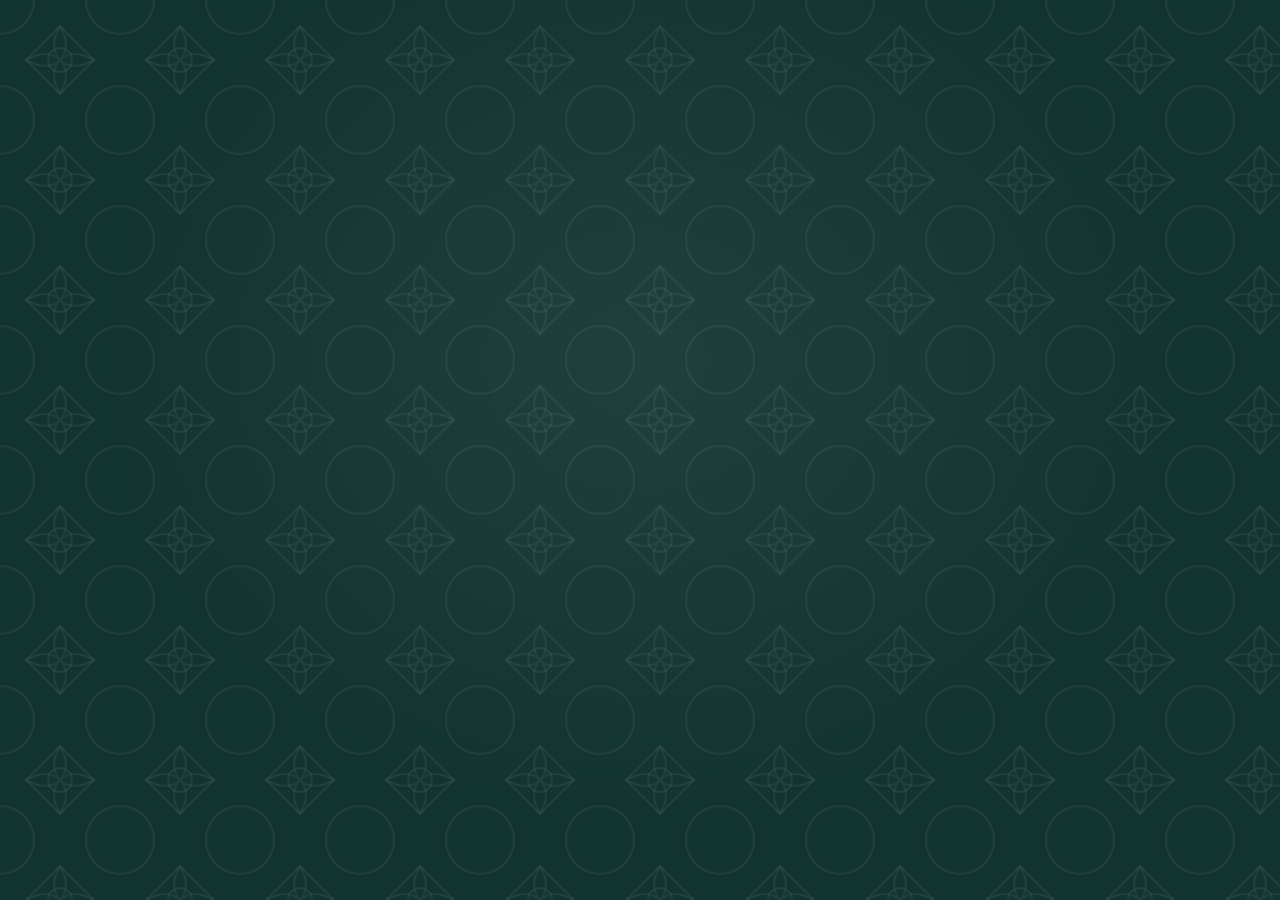
==== commit 7ebd3c93: "Merge fc1c77278890ed3f2b493c21f85b53e9a96a881b into c3b9e2845f965154d1c3f122e3c3c92f37b59b6b" ====
--- a/crates/monopoly-client/index.html
+++ b/crates/monopoly-client/index.html
@@ -2,1644 +2,636 @@
 <html lang="vi">
 <head>
     <meta charset="UTF-8">
-    <meta name="viewport" content="width=device-width, initial-scale=1.0, maximum-scale=1.0, user-scalable=no">
-    <title>Cờ tỷ phú Sài Gòn</title>
+    <meta name="viewport" content="width=device-width, initial-scale=1.0">
+    <title>Cờ Tỷ Phú Sài Gòn</title>
+    <link rel="icon" type="image/svg+xml" href="data:image/svg+xml,%3Csvg xmlns='http://www.w3.org/2000/svg' viewBox='0 0 32 32'%3E%3Crect width='32' height='32' rx='8' fill='%23c8372d'/%3E%3Crect x='6' y='6' width='20' height='20' rx='4' fill='none' stroke='%23fffaf0' stroke-width='2.4'/%3E%3Ccircle cx='12' cy='12' r='1.8' fill='%23fffaf0'/%3E%3Ccircle cx='20' cy='20' r='1.8' fill='%23fffaf0'/%3E%3C/svg%3E">
     <link rel="preconnect" href="https://fonts.googleapis.com">
     <link rel="preconnect" href="https://fonts.gstatic.com" crossorigin>
-    <link href="https://fonts.googleapis.com/css2?family=Baloo+2:wght@600;700;800&family=Barlow+Condensed:wght@600;700&family=Barlow:wght@400;500;600;700&family=Be+Vietnam+Pro:wght@400;500;600;700&family=Roboto+Mono:wght@400;500&display=swap" rel="stylesheet">
+    <link href="https://fonts.googleapis.com/css2?family=Baloo+2:wght@600;700;800&family=Be+Vietnam+Pro:wght@400;500;600;700&display=swap" rel="stylesheet">
     <style>
+        /* =====================================================================
+           Hướng visual "Gạch bông & Bảng hiệu" — xem docs/ui-concept/UI-CONCEPT.md
+           ===================================================================== */
         :root {
-            --bg-deepest: #12110f;
-            --bg-color: #161513;
-            --surface-color: #1c1a18;
-            --surface-hover: #262421;
-            --text-main: #efe9de;
-            --text-sub: #aaa398;
-            --text-muted: #8a847a;
-            --accent: #d9383a;
-            --accent-hover: #b82d2f;
-            --border: rgba(239, 233, 222, 0.08);
-            --border-strong: rgba(239, 233, 222, 0.14);
-            --success: #4cc38a;
-            --warning: #d49b35;
-            --danger: #e5484d;
+            --table: #123430;
+            --table-deep: #0b2421;
+            --table-text: #e9dcc2;
+            --table-muted: #9fbdb5;
+            --plaster: #f4ead6;
+            --plaster-2: #eadcc0;
+            --plaster-edge: #d2bf9b;
+            --paper: #fffaf0;
+            --ink: #1f1a15;
+            --ink-2: #5c5145;
+            --ink-3: #8b7e6c;
+            --ochre: #e3a72f;
+            --son: #c8372d;
+            --son-deep: #9b2820;
+            --gold: #f2c14e;
+            --river: #2b7c8c;
+            --good: #1f7a45;
+            --good-bg: #e6f2ea;
+            --warn: #8a5208;
+            --warn-bg: #fff0c2;
+
+            --f-ui: 'Be Vietnam Pro', system-ui, -apple-system, 'Segoe UI', sans-serif;
+            --f-display: 'Baloo 2', 'Be Vietnam Pro', system-ui, sans-serif;
+
+            --t-meta: 12px;
+            --t-body: 14px;
+            --t-label: 17px;
+            --t-key: 30px;
+
+            --shadow-card: 0 1px 0 rgba(255,255,255,.6) inset, 0 10px 24px -10px rgba(0,0,0,.45), 0 2px 4px rgba(0,0,0,.18);
+            --shadow-pop: 0 30px 60px -20px rgba(0,0,0,.6), 0 8px 16px rgba(0,0,0,.25);
             --ease-out: cubic-bezier(0.22, 1, 0.36, 1);
-            --font-sans: 'Barlow', -apple-system, BlinkMacSystemFont, 'Segoe UI', sans-serif;
-            --font-display: 'Barlow Condensed', 'Barlow', sans-serif;
-            --font-mono: 'Roboto Mono', monospace;
-        }
-
-        * {
-            box-sizing: border-box;
-            margin: 0;
-            padding: 0;
-            user-select: none;
-            -webkit-user-select: none;
-        }
+        }
+
+        * { box-sizing: border-box; margin: 0; padding: 0; }
+        button { font: inherit; }
 
         html, body {
-            font-family: var(--font-sans);
-            background-color: var(--bg-color);
-            color: var(--text-main);
-            height: 100vh;
-            height: 100dvh;
-            width: 100vw;
+            font-family: var(--f-ui);
+            color: var(--ink);
+            height: 100%;
+            font-size: var(--t-body);
+            line-height: 1.4;
+            -webkit-font-smoothing: antialiased;
+        }
+
+        body {
+            background-color: var(--table);
+            background-image:
+                radial-gradient(ellipse at 50% 40%, rgba(255,255,255,.06), transparent 60%),
+                url("data:image/svg+xml,%3Csvg xmlns='http://www.w3.org/2000/svg' width='120' height='120' viewBox='0 0 120 120'%3E%3Cg fill='none' stroke='%23ffffff' stroke-opacity='.055' stroke-width='2'%3E%3Ccircle cx='0' cy='0' r='34'/%3E%3Ccircle cx='120' cy='0' r='34'/%3E%3Ccircle cx='0' cy='120' r='34'/%3E%3Ccircle cx='120' cy='120' r='34'/%3E%3Cpath d='M60 26 L94 60 L60 94 L26 60 Z'/%3E%3Ccircle cx='60' cy='60' r='12'/%3E%3Cpath d='M60 26 Q72 48 60 60 Q48 48 60 26 M94 60 Q72 72 60 60 Q72 48 94 60 M60 94 Q48 72 60 60 Q72 72 60 94 M26 60 Q48 48 60 60 Q48 72 26 60'/%3E%3C/g%3E%3C/svg%3E");
             overflow: hidden;
-            font-size: 14px;
-            line-height: 20px;
-            -webkit-font-smoothing: antialiased;
-        }
-
-        .mono {
-            font-family: var(--font-mono);
-            font-variant-numeric: tabular-nums;
-        }
-
-        .tabular {
-            font-variant-numeric: tabular-nums;
-        }
-
-        .app-shell {
-            display: flex;
-            flex-direction: column;
-            height: 100vh;
-            height: 100dvh;
-            width: 100vw;
-            overflow: hidden;
+        }
+
+        .num { font-variant-numeric: tabular-nums; }
+        [hidden] { display: none !important; }
+
+        /* ---------- Khung ứng dụng ---------- */
+        .app-shell { display: flex; flex-direction: column; height: 100vh; }
+
+        .topbar {
+            height: 60px; flex-shrink: 0;
+            display: flex; align-items: center; justify-content: space-between; gap: 16px;
+            padding: 0 24px;
+            background: var(--table-deep); color: var(--table-text);
+        }
+        .logo { display: flex; align-items: center; gap: 10px; font: 800 21px var(--f-display); color: #f4ead6; white-space: nowrap; }
+        .logo .mark { width: 30px; height: 30px; border-radius: 8px; background: var(--son); color: #fff; display: grid; place-items: center; box-shadow: 0 -3px 0 var(--son-deep) inset; flex-shrink: 0; }
+        .logo .mark svg { width: 18px; height: 18px; }
+        .topbar .group { display: flex; align-items: center; gap: 8px; flex-wrap: nowrap; }
+        .pill-dark {
+            display: inline-flex; align-items: center; gap: 8px; height: 34px; padding: 0 14px;
+            border-radius: 999px; border: 0; background: rgba(255,255,255,.07);
+            font: 500 var(--t-body) var(--f-ui); color: #cfc3aa; white-space: nowrap;
+        }
+        .pill-dark b { font-weight: 700; color: #fff; }
+        button.pill-dark { cursor: pointer; }
+        button.pill-dark:hover { background: rgba(255,255,255,.12); }
+        .pill-dark .dot { width: 8px; height: 8px; border-radius: 50%; background: #6b7f7a; }
+        .pill-dark .dot.on { background: #4cc38a; }
+        .mobile-only-btn { display: none; }
+        .toast-error {
+            display: flex; align-items: center; gap: 10px; padding: 6px 8px 6px 14px; border-radius: 999px;
+            background: #fde2df; color: var(--son-deep); font: 600 var(--t-meta) var(--f-ui);
+        }
+        .toast-error button { border: 0; background: transparent; color: inherit; cursor: pointer; width: 22px; height: 22px; display: grid; place-items: center; }
+        .toast-error svg { width: 14px; height: 14px; }
+
+        /* ---------- Bố cục màn chơi: 3 cột ---------- */
+        .game-layout {
+            flex: 1; min-height: 0; position: relative;
+            display: grid; grid-template-columns: 260px minmax(0, 1fr) 290px; gap: 24px;
+            padding: 20px 24px;
+        }
+        .rail { display: flex; flex-direction: column; gap: 10px; min-height: 0; overflow-y: auto; padding: 4px; margin: -4px; }
+        .rail-title { font: 600 var(--t-meta) var(--f-ui); color: var(--table-muted); padding: 0 4px 2px; }
+        .card { background: var(--plaster); border-radius: 14px; box-shadow: var(--shadow-card); }
+
+        /* ---------- Nút ---------- */
+        .btn {
+            font: 700 18px var(--f-display); border: 0; border-radius: 14px; cursor: pointer;
+            display: inline-flex; align-items: center; justify-content: center; gap: 8px;
+            height: 54px; padding: 0 22px;
+            transition: transform 120ms var(--ease-out), filter 120ms var(--ease-out), opacity 120ms;
+        }
+        .btn:hover:not(:disabled) { filter: brightness(1.05); }
+        .btn:active:not(:disabled) { transform: translateY(2px); }
+        .btn:focus-visible, .linkbtn:focus-visible, .tile:focus-visible, .opt:focus-visible, .tchip:focus-visible { outline: 3px solid var(--gold); outline-offset: 2px; }
+        .btn:disabled { opacity: .45; cursor: not-allowed; }
+        .btn-primary { color: #fff; background: linear-gradient(#d9473b, var(--son)); box-shadow: 0 -4px 0 var(--son-deep) inset, 0 8px 18px -6px rgba(200,55,45,.7); }
+        .btn-gold { color: #2a1712; background: linear-gradient(#ffd56a, var(--ochre)); box-shadow: 0 -4px 0 #b5801c inset, 0 8px 18px -6px rgba(227,167,47,.6); }
+        .btn-ghost { color: var(--ink); background: var(--plaster-2); box-shadow: 0 -3px 0 var(--plaster-edge) inset; }
+        .btn-sm { height: 44px; font-size: 15px; padding: 0 14px; border-radius: 10px; }
+        .btn-sm.btn-gold, .btn-sm.btn-primary { box-shadow: 0 -3px 0 rgba(0,0,0,.18) inset; }
+        .btn-wide { width: 100%; }
+        .linkbtn {
+            border: 0; background: transparent; cursor: pointer; padding: 4px 6px; min-height: 36px;
+            font: 500 var(--t-meta) var(--f-ui); color: var(--ink-3);
+            text-decoration: underline; text-underline-offset: 3px;
+        }
+        .linkbtn:hover { color: var(--ink); }
+
+        /* ---------- Avatar người chơi ---------- */
+        .avatar {
+            --c: #888;
+            width: 44px; height: 44px; border-radius: 50%; flex-shrink: 0;
+            display: grid; place-items: center; color: #fff;
+            background: radial-gradient(circle at 35% 30%, color-mix(in srgb, var(--c) 55%, #fff), var(--c) 65%);
+            border: 3px solid #fff; box-shadow: 0 3px 8px rgba(0,0,0,.25);
+        }
+        .avatar svg { width: 56%; height: 56%; }
+        .avatar.sm { width: 30px; height: 30px; border-width: 2px; }
+        .avatar.out { opacity: .3; filter: grayscale(1); }
+        .timer-ring { position: relative; flex-shrink: 0; }
+        .timer-ring svg.ring { position: absolute; inset: -6px; width: calc(100% + 12px); height: calc(100% + 12px); transform: rotate(-90deg); }
+        .timer-ring svg.ring circle { transition: stroke-dashoffset 900ms linear, stroke 200ms; }
+
+        /* ---------- Thẻ người chơi ---------- */
+        .player-card { display: grid; grid-template-columns: auto 1fr; column-gap: 12px; row-gap: 8px; padding: 12px 14px; align-items: center; }
+        .player-card.active { box-shadow: 0 0 0 3px var(--gold), var(--shadow-card); }
+        .player-card.away { opacity: .75; }
+        .player-card.bankrupt { opacity: .5; }
+        .player-card .nm { font: 600 var(--t-body) var(--f-ui); color: var(--ink-2); display: flex; gap: 6px; align-items: center; min-width: 0; }
+        .player-card .nm span:first-child { overflow: hidden; text-overflow: ellipsis; white-space: nowrap; }
+        .you-tag { font: 600 11px var(--f-ui); background: var(--ink); color: var(--plaster); padding: 1px 7px; border-radius: 999px; flex-shrink: 0; }
+        .ai-tag { font: 600 11px var(--f-ui); background: var(--plaster-2); color: var(--ink-2); padding: 1px 7px; border-radius: 999px; flex-shrink: 0; }
+        .player-card .cash { font: 800 22px/1.15 var(--f-display); font-variant-numeric: tabular-nums; display: flex; align-items: baseline; gap: 8px; }
+        .cash-short { display: none; }
+        .cash-delta { font: 700 var(--t-meta) var(--f-ui); animation: delta-pop 1500ms var(--ease-out) forwards; }
+        .cash-delta.plus { color: var(--good); } .cash-delta.minus { color: var(--son); }
+        @keyframes delta-pop { 0% { opacity: 0; transform: translateY(4px); } 15%, 80% { opacity: 1; transform: none; } 100% { opacity: 0; } }
+        .pips { grid-column: 1 / -1; display: flex; gap: 4px; }
+        .pips span { flex: 1; height: 5px; border-radius: 3px; background: var(--plaster-2); }
+        .p-state { grid-column: 1 / -1; display: flex; align-items: center; gap: 6px; font: 500 var(--t-meta) var(--f-ui); color: var(--warn); }
+        .p-state svg { width: 14px; height: 14px; flex-shrink: 0; }
+        .player-card.away .p-state, .player-card.bankrupt .p-state { color: var(--ink-3); }
+
+        /* ---------- Tài sản ---------- */
+        .portfolio { padding: 4px 14px; }
+        .pf-row { display: grid; grid-template-columns: 1fr auto; gap: 12px; align-items: center; padding: 12px 0; border-top: 1px solid var(--plaster-2); }
+        .pf-row:first-child { border-top: 0; }
+        .pf-name { border: 0; background: none; cursor: pointer; text-align: left; font: 600 var(--t-body) var(--f-ui); color: var(--ink); display: flex; align-items: center; gap: 8px; }
+        .pf-name i { width: 10px; height: 10px; border-radius: 50%; flex-shrink: 0; }
+        .pf-dots { display: flex; gap: 4px; margin-top: 6px; }
+        .pf-dots i { width: 18px; height: 6px; border-radius: 3px; background: var(--plaster-2); }
+        .pf-hint { font: 500 var(--t-meta) var(--f-ui); color: var(--ink-3); }
+        .empty { padding: 16px 14px; font: 500 var(--t-body) var(--f-ui); color: var(--ink-3); }
+
+        /* ---------- Bản tin ---------- */
+        .feed { padding: 4px 14px; display: flex; flex-direction: column; min-height: 0; }
+        .feed-list { overflow-y: auto; min-height: 0; }
+        .ev { display: grid; grid-template-columns: 1fr; padding: 10px 0; border-top: 1px solid var(--plaster-2); font: 500 var(--t-body)/1.35 var(--f-ui); color: var(--ink-2); }
+        .ev:first-child { border-top: 0; }
+        .ev.collapsed span { white-space: nowrap; overflow: hidden; text-overflow: ellipsis; }
+        .ev.new { color: var(--ink); animation: phase-enter 200ms var(--ease-out); }
+        .feed .more-row { padding: 8px 0 12px; border-top: 1px solid var(--plaster-2); }
+
+        /* ---------- Bàn cờ ---------- */
+        .board-col { display: grid; place-items: center; min-height: 0; min-width: 0; position: relative; }
+        .board-cam { position: relative; display: grid; place-items: center; width: 100%; height: 100%; min-height: 0; }
+        .board-wrap {
             position: relative;
-        }
-
-        .game-header {
-            background: #1c1a18;
-            border-bottom: 1px solid var(--border);
-            min-height: 56px;
-            padding: 6px 20px;
-            display: flex;
-            align-items: center;
-            justify-content: space-between;
-            gap: 10px;
-            flex-shrink: 0;
-            z-index: 30;
-        }
-
-        .header-left, .header-right {
-            display: flex;
-            align-items: center;
-            gap: 8px;
-            flex-wrap: wrap;
-        }
-
-        /* Full-viewport Playzone Stage (Control sidebar removed) */
-        .game-layout {
-            position: relative;
-            flex: 1;
-            min-height: 0;
-            display: flex;
-            flex-direction: column;
-            align-items: center;
-            justify-content: flex-start;
-            gap: 8px;
-            padding: 10px 16px 84px 16px;
-            width: 100%;
-            overflow: hidden;
-            background: linear-gradient(160deg, #8fb8de 0%, #a8cae8 52%, #bfd9f2 100%);
-        }
-
-        /* Floating Bottom Dice Roll & Contextual Action HUD */
-        .floating-dice-hud {
-            position: absolute;
-            bottom: max(16px, env(safe-area-inset-bottom, 16px));
-            left: 50%;
-            transform: translateX(-50%);
-            z-index: 50;
-            pointer-events: auto;
-            display: flex;
-            align-items: center;
-            justify-content: center;
-            gap: 10px;
-            background: rgba(22, 38, 58, 0.95);
-            border: 1px solid rgba(239, 233, 222, 0.22);
-            padding: 8px 12px;
-            border-radius: 999px;
-            box-shadow: 0 12px 30px rgba(20, 44, 74, 0.35);
-            max-width: calc(100vw - 24px);
-        }
-
-        .btn-roll-dice {
-            background: linear-gradient(180deg, #e5484d 0%, #c92a2f 100%);
-            color: #ffffff;
-            border: 1px solid rgba(255, 255, 255, 0.24);
-            border-radius: 999px;
-            height: 44px;
-            padding: 0 24px;
-            font-family: var(--font-display);
-            font-size: 16px;
-            font-weight: 700;
-            letter-spacing: 0.03em;
-            text-transform: uppercase;
-            cursor: pointer;
-            display: inline-flex;
-            align-items: center;
-            justify-content: center;
-            gap: 10px;
-            box-shadow: 0 4px 14px rgba(217, 56, 58, 0.45), inset 0 1px 0 rgba(255, 255, 255, 0.25);
-            transition: transform 150ms var(--ease-out), filter 150ms var(--ease-out), opacity 150ms var(--ease-out);
-            white-space: nowrap;
-        }
-
-        .btn-roll-dice:hover:not(:disabled) {
-            filter: brightness(1.08);
-        }
-
-        .btn-roll-dice:active:not(:disabled) {
-            transform: scale(0.97);
-        }
-
-        .btn-roll-dice:disabled {
-            opacity: 0.5;
-            cursor: not-allowed;
-        }
-
-        .btn-hud-pill {
-            height: 38px;
-            padding: 0 14px;
-            border-radius: 999px;
-            font-family: var(--font-sans);
-            font-size: 13px;
-            font-weight: 600;
-            cursor: pointer;
-            display: inline-flex;
-            align-items: center;
-            justify-content: center;
-            gap: 6px;
-            white-space: nowrap;
-            transition: background-color 150ms var(--ease-out), transform 150ms var(--ease-out);
-        }
-
-        .btn-hud-pill:active:not(:disabled) {
-            transform: scale(0.97);
-        }
-
-        .btn-hud-buy {
-            background: #4cc38a;
-            color: #12110f;
-            border: none;
-        }
-
-        .btn-hud-buy:hover:not(:disabled) {
-            background: #5fd19a;
-        }
-
-        .btn-hud-secondary {
-            background: var(--surface-hover);
-            color: var(--text-main);
-            border: 1px solid var(--border-strong);
-        }
-
-        .btn-hud-secondary:hover:not(:disabled) {
-            background: #33302c;
-        }
-
-        /* Toggleable History Popover Drawer */
-        .history-popover-backdrop {
-            position: fixed;
-            inset: 0;
-            background: rgba(12, 11, 10, 0.45);
-            z-index: 35;
-        }
-
-        .history-popover {
-            position: fixed;
-            top: 64px;
-            right: 16px;
-            width: min(380px, calc(100vw - 24px));
-            max-height: min(480px, calc(100dvh - 140px));
-            z-index: 40;
-            display: flex;
-            flex-direction: column;
-            gap: 8px;
-            background: var(--surface-color);
-            border: 1px solid var(--border-strong);
-            border-radius: 14px;
-            padding: 12px;
-            box-shadow: 0 20px 50px rgba(0, 0, 0, 0.78);
-            animation: lobby-fade-in 180ms var(--ease-out) forwards;
-        }
-
-        .history-popover .panel {
-            border: none;
-            padding: 0;
-            background: transparent;
-            flex: 1 1 auto !important;
-            flex-shrink: 1 !important;
-            min-height: 0 !important;
-            max-height: 100%;
-            overflow: hidden;
-        }
-
-        /* Lobby Asymmetric Split Layout */
-        .lobby-shell {
-            flex: 1;
-            display: flex;
-            align-items: center;
-            justify-content: center;
-            padding: 32px 24px;
-            overflow-y: auto;
-            -webkit-overflow-scrolling: touch;
-        }
-
-        .lobby-grid {
+            width: min(100%, calc(100vh - 110px));
+            aspect-ratio: 1;
+            container-type: inline-size;
+            perspective: 1800px;
+        }
+        .board {
+            position: absolute; inset: 0;
             display: grid;
-            grid-template-columns: minmax(0, 480px);
-            justify-content: center;
-            max-width: 480px;
-            width: 100%;
-            align-items: center;
-        }
-
+            grid-template-columns: 1.45fr repeat(9, 1fr) 1.45fr;
+            grid-template-rows: 1.45fr repeat(9, 1fr) 1.45fr;
+            padding: 1.2cqw;
+            background: var(--plaster-edge);
+            border-radius: 2.2cqw;
+            box-shadow: 0 2px 0 #fff6e3 inset, 0 -6px 0 #b9a580 inset, 0 40px 80px -30px rgba(0,0,0,.75), 0 12px 24px rgba(0,0,0,.35);
+            transform: rotateX(16deg);
+            transform-origin: 50% 60%;
+        }
+        .tile {
+            position: relative; margin: 0.2cqw;
+            background: var(--plaster); border-radius: 0.6cqw;
+            display: flex; flex-direction: column; overflow: hidden;
+            box-shadow: 0 1px 0 rgba(255,255,255,.7) inset, 0 1px 2px rgba(0,0,0,.12);
+            cursor: pointer; border: 0; padding: 0; color: inherit; text-align: center;
+            transition: box-shadow 150ms var(--ease-out), background-color 300ms;
+        }
+        .tile:hover { box-shadow: 0 0 0 2px var(--ochre), 0 1px 2px rgba(0,0,0,.12); }
+        .tile .plate { flex: 0 0 26%; display: flex; align-items: center; justify-content: center; gap: 0.25cqw; position: relative; }
+        .tile .plate::after { content: ""; position: absolute; inset: 0.25cqw; border: 1px solid rgba(255,255,255,.45); border-radius: 0.35cqw; }
+        .tile .body { flex: 1; min-height: 0; display: flex; flex-direction: column; align-items: center; justify-content: center; padding: 0.2cqw 0.4cqw; gap: 0.15cqw; }
+        .tile .name { font: 600 1.38cqw/1.2 var(--f-ui); color: var(--ink); text-wrap: balance; }
+        .tile .price { font: 500 1.28cqw var(--f-ui); color: var(--ink-3); font-variant-numeric: tabular-nums; }
+        .tile .icon { width: 3.2cqw; height: 3.2cqw; color: var(--ink-2); flex-shrink: 0; }
+        .tile .icon svg { width: 100%; height: 100%; }
+        .tile.corner { background: var(--plaster-2); }
+        .tile.corner .icon { width: 4.2cqw; height: 4.2cqw; }
+        .tile.corner .name { font-size: 1.6cqw; }
+        .tile.top { flex-direction: column-reverse; }
+        .tile.left, .tile.right { flex-direction: row; }
+        .tile.left { flex-direction: row-reverse; }
+        .tile.left .plate, .tile.right .plate { flex: 0 0 18%; flex-direction: column; }
+        .tile.owned { background: color-mix(in srgb, var(--owner) 16%, var(--plaster)); }
+        .tile .flag {
+            position: absolute; top: 0.4cqw; right: 0.4cqw; z-index: 1;
+            width: 2cqw; height: 2cqw; border-radius: 50%;
+            background: var(--owner); color: #fff; display: grid; place-items: center;
+            font: 700 1.15cqw var(--f-display); box-shadow: 0 0 0 0.25cqw var(--plaster);
+        }
+        .tile.top .flag { top: auto; bottom: 0.4cqw; }
+        .tile.left .flag { right: auto; left: 0.4cqw; }
+        .tile .flag.pop { animation: stamp 300ms var(--ease-out); }
+        .tile.mortgaged::before {
+            content: "Thế chấp"; position: absolute; inset: 0; z-index: 2; display: grid; place-items: center;
+            font: 700 1.2cqw var(--f-ui); color: var(--son);
+            background: repeating-linear-gradient(-45deg, rgba(244,234,214,.88) 0 6px, rgba(234,220,192,.88) 6px 12px);
+        }
+        .house { width: 1.1cqw; height: 1.1cqw; background: #fff; clip-path: polygon(50% 0, 100% 45%, 100% 100%, 0 100%, 0 45%); }
+        .hotel { width: 2cqw; height: 1.3cqw; background: var(--son); border: 2px solid #fff; border-radius: 2px; }
+        .plate .pop { animation: house-drop 300ms var(--ease-out); }
+        .tile.landing { z-index: 3; box-shadow: 0 0 0 0.4cqw var(--gold), 0 0 3cqw rgba(242,193,78,.7); }
+        .tile.trail { box-shadow: inset 0 0 0 0.25cqw rgba(242,193,78,.6); }
+        .tile.selected { box-shadow: 0 0 0 0.35cqw var(--ink); }
+
+        .board-center {
+            grid-column: 2 / 11; grid-row: 2 / 11; margin: 0.2cqw;
+            position: relative; border-radius: 1.2cqw; overflow: hidden;
+            background: #efe3c9; box-shadow: 0 2px 10px rgba(0,0,0,.15) inset;
+        }
+        .board-center svg { position: absolute; inset: 0; width: 100%; height: 100%; }
+
+        .token-layer { position: absolute; inset: 1.2cqw; pointer-events: none; }
+        .token {
+            position: absolute; width: 4.4cqw; aspect-ratio: 1; z-index: 5;
+            transform: translate(-50%, -85%);
+            transition: left 110ms var(--ease-out), top 110ms var(--ease-out);
+            filter: drop-shadow(0 0.7cqw 0.5cqw rgba(0,0,0,.35));
+        }
+        .token .disc {
+            width: 100%; height: 100%; border-radius: 50%; color: #fff; display: grid; place-items: center;
+            background: radial-gradient(circle at 35% 30%, color-mix(in srgb, var(--c) 55%, #fff), var(--c) 60%, color-mix(in srgb, var(--c) 70%, #000));
+            border: 0.32cqw solid #fff;
+        }
+        .token .disc svg { width: 58%; height: 58%; }
+        .token.hopping .disc { animation: hop 110ms var(--ease-out) infinite; }
+        .token.active::after {
+            content: ""; position: absolute; left: 50%; top: 100%; width: 140%; height: 40%;
+            transform: translate(-50%, -30%); border-radius: 50%;
+            border: 0.25cqw solid var(--gold); box-shadow: 0 0 1.4cqw var(--gold);
+        }
+        .float-pill {
+            position: absolute; z-index: 6; transform: translate(-50%, -100%);
+            white-space: nowrap; padding: 0.5cqw 1.4cqw; border-radius: 999px;
+            background: #fff; font: 700 1.6cqw var(--f-ui); box-shadow: var(--shadow-card);
+            animation: float-up 1600ms var(--ease-out) forwards;
+        }
+        .float-pill.plus { color: var(--good); } .float-pill.minus { color: var(--son); }
+
+        /* Mobile cam overlays (ẩn trên desktop) */
+        .mini, .recenter, .mobile-toast { display: none; }
+
+        /* ---------- Sân khấu giữa bàn (không nghiêng, chữ luôn sắc nét) ---------- */
+        .stage {
+            position: absolute; inset: 15% 14% 13%; z-index: 10;
+            display: flex; flex-direction: column; align-items: center; justify-content: center; gap: 14px;
+            pointer-events: none;
+        }
+        .stage > * { pointer-events: auto; }
+        .turn-pill {
+            display: flex; align-items: center; gap: 10px; padding: 5px 16px 5px 5px; border-radius: 999px;
+            background: var(--ink); color: var(--plaster); box-shadow: var(--shadow-card);
+            font: 600 var(--t-body) var(--f-ui);
+        }
+        .turn-pill .avatar { width: 32px; height: 32px; border-width: 2px; }
+        .turn-pill .t { font-weight: 700; color: var(--gold); font-variant-numeric: tabular-nums; }
+        .turn-pill .t.urgent { color: #ff7a6e; }
+        .dice { display: flex; gap: 12px; }
+        .die {
+            width: 50px; height: 50px; border-radius: 12px; padding: 9px;
+            background: linear-gradient(145deg, #fff, #efe6d4);
+            box-shadow: 0 -4px 0 #d8c8a8 inset, 0 8px 14px -4px rgba(0,0,0,.4);
+            display: grid; grid-template: repeat(3, 1fr) / repeat(3, 1fr);
+        }
+        .die i { width: 9px; height: 9px; border-radius: 50%; background: var(--ink); place-self: center; }
+        .die.red i { background: var(--son); }
+        .die.doubles { box-shadow: 0 0 0 3px var(--gold), 0 -4px 0 #d8c8a8 inset, 0 8px 14px -4px rgba(0,0,0,.4); }
+        .die.rolling-l { animation: spin-l 320ms linear infinite; }
+        .die.rolling-r { animation: spin-r 320ms linear infinite; }
+        .die.settled { animation: settle 240ms var(--ease-out); }
+
+        .sheet { width: min(390px, 100%); background: var(--paper); border-radius: 20px; box-shadow: var(--shadow-pop); overflow: hidden; animation: pop-in 220ms var(--ease-out); }
+        .sheet-head { padding: 14px 20px 16px; color: #fff; position: relative; }
+        .sheet-head.auction-head { display: flex; align-items: center; justify-content: space-between; gap: 12px; }
+        .sheet-head .grp { font: 500 var(--t-meta) var(--f-ui); opacity: .85; }
+        .sheet-head h2 { font: 800 26px/1.12 var(--f-display); }
+        .sheet-head.light { color: var(--ink); }
+        .sheet-head .close, .close.dark {
+            position: absolute; top: 10px; right: 10px; width: 32px; height: 32px; border-radius: 50%; border: 0; cursor: pointer;
+            background: rgba(255,255,255,.22); color: inherit; display: grid; place-items: center;
+        }
+        .close.dark { position: static; background: var(--plaster-2); color: var(--ink); margin-left: auto; flex-shrink: 0; }
+        .sheet-head .close svg, .close.dark svg { width: 16px; height: 16px; }
+        .sheet-body { padding: 16px 20px 18px; display: flex; flex-direction: column; gap: 14px; }
+        .price-row { display: flex; align-items: baseline; justify-content: space-between; gap: 12px; }
+        .price-row b { font: 800 26px var(--f-display); font-variant-numeric: tabular-nums; }
+        .price-row span { font: 500 var(--t-meta) var(--f-ui); color: var(--ink-3); }
+        .why { display: flex; align-items: center; gap: 10px; font: 600 var(--t-body)/1.3 var(--f-ui); color: var(--ink); background: var(--good-bg); padding: 9px 12px; border-radius: 12px; }
+        .why .badge { width: 28px; height: 28px; border-radius: 50%; background: var(--warn-bg); display: grid; place-items: center; flex-shrink: 0; color: var(--warn); }
+        .why .badge svg { width: 17px; height: 17px; }
+        .why small { display: block; font-weight: 500; font-size: var(--t-meta); color: var(--ink-3); }
+        .why.bad { color: var(--son); background: #fde2df; }
+        .why.bad .badge { background: #fff; color: var(--son); }
+        .actions { display: grid; grid-template-columns: 1.5fr 1fr; gap: 10px; }
+        .actions.three { grid-template-columns: 1fr 1fr 0.8fr; }
+        .actions.two-even { grid-template-columns: 1fr 1fr; }
+        .center-link { display: flex; justify-content: center; }
+        .rent-table { display: flex; flex-direction: column; border-top: 1px solid var(--plaster-2); max-height: 180px; overflow-y: auto; }
+        .rent-table div { display: flex; justify-content: space-between; padding: 6px 2px; font: 500 var(--t-meta) var(--f-ui); color: var(--ink-2); border-bottom: 1px solid var(--plaster-2); }
+        .rent-table div b { font-weight: 600; color: var(--ink); font-variant-numeric: tabular-nums; }
+        .rent-table div.cur { color: var(--ink); background: var(--warn-bg); border-radius: 6px; padding-inline: 8px; }
+        .owner-line { display: flex; align-items: center; gap: 10px; font: 600 var(--t-body) var(--f-ui); }
+        .owner-line .sub { margin-left: auto; font: 500 var(--t-meta) var(--f-ui); color: var(--ink-3); }
+
+        /* Đấu giá */
+        .auc-ring { position: relative; width: 46px; height: 46px; display: grid; place-items: center; font: 800 18px var(--f-display); flex-shrink: 0; }
+        .auc-ring svg { position: absolute; inset: 0; transform: rotate(-90deg); }
+        .auc-ring svg circle { transition: stroke-dashoffset 450ms linear; }
+        .auction-bid { display: flex; flex-direction: column; align-items: center; gap: 6px; padding-top: 4px; }
+        .auction-bid .v { font: 800 34px/1 var(--f-display); font-variant-numeric: tabular-nums; }
+        .auction-bid .leader { display: flex; align-items: center; gap: 8px; font: 600 var(--t-body) var(--f-ui); color: var(--ink-2); }
+        .bidders { display: flex; justify-content: center; gap: 8px; }
+
+        /* Gom tiền trả nợ */
+        .debt-sub { font: 500 var(--t-body) var(--f-ui); color: var(--ink-2); }
+        .meter .bar { height: 12px; border-radius: 6px; background: #f1dcd8; overflow: hidden; }
+        .meter .bar i { display: block; height: 100%; background: #3b9a5e; transition: width 220ms var(--ease-out); }
+        .meter .lg { display: flex; justify-content: space-between; margin-top: 6px; font: 500 var(--t-meta) var(--f-ui); color: var(--ink-3); }
+        .meter .lg b.ok { color: var(--good); font-weight: 700; }
+        .meter .lg b.no { color: var(--son); font-weight: 600; }
+        .opts { display: flex; flex-direction: column; max-height: 155px; overflow-y: auto; border-bottom: 1px solid var(--plaster-2); }
+        .opt {
+            display: flex; justify-content: space-between; align-items: center; gap: 12px;
+            padding: 10px 6px; border: 0; border-top: 1px solid var(--plaster-2); background: transparent;
+            cursor: pointer; text-align: left; font: 500 var(--t-body) var(--f-ui); color: var(--ink);
+            min-height: 44px;
+        }
+        .opt:hover { background: var(--plaster); }
+        .opt b { font-weight: 700; color: var(--good); flex-shrink: 0; }
+
+        /* Giao dịch */
+        .trade-sheet { width: min(440px, 100%); }
+        .trade-head { display: flex; align-items: center; gap: 10px; padding: 14px 18px; background: var(--plaster); border-bottom: 1px solid var(--plaster-2); flex-wrap: wrap; }
+        .trade-head .t { font: 700 var(--t-label) var(--f-display); color: var(--ink); }
+        .trade-t { margin-left: auto; font: 700 var(--t-meta) var(--f-ui); color: var(--ink-2); background: var(--plaster-2); padding: 3px 10px; border-radius: 999px; }
+        .trade-cols { display: grid; grid-template-columns: 1fr 24px 1fr; align-items: start; gap: 8px; }
+        .trade-compose-cols { display: grid; grid-template-columns: 1fr 1fr; gap: 12px; }
+        .trade-side { display: flex; flex-direction: column; gap: 6px; min-width: 0; }
+        .trade-side .sub { font: 600 var(--t-meta) var(--f-ui); color: var(--ink-3); }
+        .trade-arrow { align-self: center; justify-self: center; font-size: 18px; color: var(--ink-3); }
+        .dm { display: flex; align-items: center; gap: 8px; background: #fff; border-radius: 10px; padding: 8px 10px; font: 600 13px var(--f-ui); box-shadow: 0 1px 3px rgba(0,0,0,.08); }
+        .dm i { width: 5px; height: 18px; border-radius: 3px; flex-shrink: 0; }
+        .dm.money { color: var(--good); font-weight: 700; }
+        .dm.empty-dm { color: var(--ink-3); font-weight: 500; box-shadow: none; background: var(--plaster); }
+        .trade-targets { display: flex; gap: 6px; flex-wrap: wrap; }
+        .target-chip {
+            display: inline-flex; align-items: center; gap: 6px; padding: 4px 10px 4px 4px;
+            border-radius: 999px; border: 1.5px solid var(--plaster-edge); background: #fff; cursor: pointer;
+            font: 600 var(--t-meta) var(--f-ui); color: var(--ink-2);
+        }
+        .target-chip.active { border-color: var(--son); background: #fde2df; color: var(--son-deep); }
+        .tile-chips { display: flex; flex-wrap: wrap; gap: 5px; max-height: 112px; overflow-y: auto; }
+        .tchip {
+            display: inline-flex; align-items: center; gap: 6px; padding: 5px 8px; border-radius: 8px;
+            border: 1.5px solid var(--plaster-edge); background: #fff; cursor: pointer;
+            font: 600 12px var(--f-ui); color: var(--ink);
+        }
+        .tchip i { width: 8px; height: 8px; border-radius: 50%; flex-shrink: 0; }
+        .tchip.sel { border-color: var(--good); background: var(--good-bg); color: var(--good); }
+        .cash-step { display: flex; flex-direction: column; gap: 5px; background: var(--plaster); padding: 8px; border-radius: 10px; }
+        .cash-step span { font: 700 12px var(--f-ui); color: var(--ink); }
+        .step-btns { display: flex; gap: 4px; }
+        .sbtn {
+            flex: 1; height: 30px; border-radius: 7px; border: 1px solid var(--plaster-edge); background: #fff;
+            cursor: pointer; font: 600 11px var(--f-ui); color: var(--ink);
+        }
+        .sbtn:hover { background: var(--plaster-2); }
+        .waiting-card { padding: 14px 18px; display: flex; align-items: center; gap: 14px; font: 500 var(--t-body) var(--f-ui); }
+
+        /* Kết thúc ván */
+        .podium { display: flex; flex-direction: column; gap: 8px; }
+        .pod-row { display: flex; align-items: center; gap: 10px; padding: 10px 12px; border-radius: 12px; background: var(--plaster); }
+        .pod-row.first { background: var(--warn-bg); box-shadow: 0 0 0 2px var(--ochre); }
+        .pod-row .rank { font: 800 16px var(--f-display); width: 28px; color: var(--ink-2); }
+        .pod-row.first .rank { color: var(--warn); }
+        .pod-info { display: flex; flex-direction: column; min-width: 0; }
+        .pod-info b { font: 700 var(--t-body) var(--f-ui); overflow: hidden; text-overflow: ellipsis; white-space: nowrap; }
+        .pod-info small { font: 500 var(--t-meta) var(--f-ui); color: var(--ink-3); }
+        .pod-worth { margin-left: auto; font: 800 16px var(--f-display); color: var(--good); }
+
+        /* Vé số Cơ hội / phong bì Khí vận */
+        .ticket-wrap { display: flex; flex-direction: column; align-items: center; gap: 10px; width: min(360px, 100%); }
+        .ticket { width: 100%; display: grid; grid-template-columns: 1fr 72px; transform: rotate(-1.5deg); filter: drop-shadow(0 16px 20px rgba(0,0,0,.4)); animation: ticket-in 280ms var(--ease-out); }
+        .ticket .main { background: linear-gradient(135deg, #fff6d8, #ffe9a8); border-radius: 16px 0 0 16px; padding: 14px 18px; display: flex; flex-direction: column; gap: 4px; -webkit-mask: radial-gradient(circle at 100% 50%, transparent 8px, #000 8.5px); mask: radial-gradient(circle at 100% 50%, transparent 8px, #000 8.5px); }
+        .ticket .tag { font: 600 var(--t-meta) var(--f-ui); color: var(--son); }
+        .ticket h3 { font: 800 21px/1.15 var(--f-display); color: #2a1712; }
+        .ticket p { font: 500 var(--t-meta)/1.4 var(--f-ui); color: #6a4a07; display: -webkit-box; -webkit-line-clamp: 2; -webkit-box-orient: vertical; overflow: hidden; }
+        .ticket .stub { background: var(--son); border-radius: 0 16px 16px 0; border-left: 3px dashed #ffe9a8; display: grid; place-items: center; color: #ffe9a8; }
+        .ticket .stub svg { width: 34px; height: 34px; }
+        .ticket.chest .main { background: linear-gradient(135deg, #fff1ec, #ffd9cc); }
+        .ticket-ack { position: relative; overflow: hidden; min-width: 140px; }
+        .ticket-bar { position: absolute; left: 0; bottom: 0; height: 4px; width: 100%; background: rgba(42,23,18,.28); transform-origin: left; animation: ticket-countdown 3500ms linear forwards; }
+        @keyframes ticket-countdown { from { transform: scaleX(1); } to { transform: scaleX(0); } }
+
+        .waiting { display: flex; align-items: center; gap: 10px; padding: 10px 18px; border-radius: 999px; background: rgba(31,26,21,.82); color: var(--plaster); font: 500 var(--t-body) var(--f-ui); }
+        .waiting b { font-weight: 700; }
+        .action-stack { display: flex; flex-direction: column; align-items: center; gap: 10px; width: min(320px, 100%); }
+        .action-stack .row { display: flex; gap: 8px; width: 100%; }
+        .action-stack .row .btn { flex: 1; }
+
+        /* ---------- Phòng chờ ---------- */
+        .modal-backdrop {
+            position: fixed; inset: 0; z-index: 40;
+            background: rgba(11, 36, 33, 0.72); backdrop-filter: blur(4px);
+            display: grid; place-items: center; padding: 20px; overflow-y: auto;
+        }
+        .waiting-room-card { width: min(460px, 100%); background: var(--paper); border-radius: 20px; box-shadow: var(--shadow-pop); padding: 22px; display: flex; flex-direction: column; gap: 16px; animation: pop-in 220ms var(--ease-out); }
+        .wr-head { display: flex; align-items: flex-start; justify-content: space-between; gap: 12px; }
+        .wr-head h2 { font: 800 24px/1.15 var(--f-display); color: var(--ink); }
+        .wr-code { font: 600 var(--t-meta) var(--f-ui); color: var(--warn); }
+        .wr-seats { display: flex; flex-direction: column; gap: 8px; }
+        .wr-seat { height: 50px; padding: 0 12px; border-radius: 12px; background: var(--plaster); display: flex; align-items: center; gap: 10px; }
+        .wr-seat.empty { background: transparent; border: 1.5px dashed var(--plaster-edge); color: var(--ink-3); font: 500 var(--t-body) var(--f-ui); }
+        .wr-seat .wr-name { font: 600 var(--t-body) var(--f-ui); color: var(--ink); }
+        .wr-seat .wr-badge { margin-left: auto; font: 600 var(--t-meta) var(--f-ui); color: var(--ink-3); }
+        .wr-seat .wr-badge.host { color: var(--warn); }
+        .wr-seat .wr-badge.me { color: var(--good); }
+        .invite-row { display: flex; align-items: center; gap: 8px; background: var(--plaster); padding: 8px 10px; border-radius: 12px; }
+        .invite-row span { font: 500 var(--t-meta) var(--f-ui); color: var(--ink-2); overflow: hidden; text-overflow: ellipsis; white-space: nowrap; flex: 1; }
+
+        /* ---------- Luật chơi modal ---------- */
+        .rules-modal { width: min(620px, 100%); max-height: 86vh; overflow-y: auto; background: var(--paper); border-radius: 20px; box-shadow: var(--shadow-pop); animation: pop-in 220ms var(--ease-out); }
+        .rules-modal-header { position: sticky; top: 0; z-index: 2; display: flex; align-items: center; justify-content: space-between; padding: 16px 20px; background: var(--table-deep); color: var(--table-text); }
+        .rules-modal-header span { font: 700 18px var(--f-display); }
+        .rules-list { list-style: none; padding: 16px 20px; display: flex; flex-direction: column; gap: 14px; }
+        .rule-item { display: grid; grid-template-columns: 64px 1fr; gap: 14px; align-items: center; padding: 12px; border-radius: 14px; background: var(--plaster); }
+        .rule-illust { display: grid; place-items: center; }
+        .rule-title-row { display: flex; align-items: center; gap: 8px; margin-bottom: 4px; }
+        .rule-step-badge { width: 22px; height: 22px; border-radius: 50%; background: var(--son); color: #fff; font: 700 12px var(--f-display); display: grid; place-items: center; flex-shrink: 0; }
+        .rule-title { font: 700 15px var(--f-ui); color: var(--ink); }
+        .rule-desc { font: 500 13px/1.45 var(--f-ui); color: var(--ink-2); }
+
+        /* ---------- Sảnh ---------- */
+        .lobby-shell { flex: 1; overflow-y: auto; display: flex; align-items: center; justify-content: center; padding: 28px 24px; }
+        .lobby-grid { display: grid; grid-template-columns: minmax(0, 440px) minmax(0, 380px); gap: 40px; align-items: center; width: 100%; max-width: 880px; animation: pop-in 320ms var(--ease-out); }
+        .lobby-hero h1 { font: 800 40px/1.08 var(--f-display); color: #f4ead6; text-wrap: balance; }
+        .lobby-hero p { margin-top: 10px; font: 500 15px/1.5 var(--f-ui); color: var(--table-muted); max-width: 42ch; }
+        .lobby-form { margin-top: 22px; padding: 20px; display: flex; flex-direction: column; gap: 14px; }
+        .lobby-tabs { display: grid; grid-template-columns: 1fr 1fr; gap: 6px; padding: 4px; border-radius: 12px; background: var(--plaster-2); }
+        .lobby-tab { height: 38px; border: 0; border-radius: 9px; background: transparent; cursor: pointer; font: 600 var(--t-body) var(--f-ui); color: var(--ink-2); }
+        .lobby-tab.active { background: var(--paper); color: var(--ink); box-shadow: 0 2px 6px rgba(0,0,0,.1); }
+        .field { display: flex; flex-direction: column; gap: 5px; }
+        .field label { font: 600 var(--t-meta) var(--f-ui); color: var(--ink-2); }
+        .field input, .slot-row input {
+            height: 44px; padding: 0 12px; border-radius: 12px; border: 2px solid var(--plaster-2);
+            background: #fff; font: 600 15px var(--f-ui); color: var(--ink); outline: none;
+        }
+        .field input:focus, .slot-row input:focus { border-color: var(--ochre); }
+        .cnt-grid { display: grid; grid-template-columns: repeat(4, 1fr); gap: 6px; }
+        .cnt-btn { height: 38px; border-radius: 10px; border: 1.5px solid var(--plaster-edge); background: #fff; cursor: pointer; font: 600 13px var(--f-ui); color: var(--ink-2); }
+        .cnt-btn.active { border-color: var(--son); background: #fde2df; color: var(--son-deep); }
+        .slot-row { display: flex; align-items: center; gap: 8px; }
+        .slot-row input { flex: 1; min-width: 0; height: 38px; font-size: 14px; }
+        .slot-role { height: 38px; min-width: 78px; padding: 0 10px; border-radius: 10px; border: 1.5px solid var(--plaster-edge); background: #fff; cursor: pointer; font: 600 12px var(--f-ui); color: var(--good); }
+        .slot-role.bot { color: var(--warn); background: var(--warn-bg); border-color: var(--ochre); }
+        .slot-host { min-width: 78px; text-align: center; font: 600 12px var(--f-ui); color: var(--ink-3); }
+        .switch-row { display: flex; align-items: center; justify-content: space-between; gap: 12px; font: 600 var(--t-body) var(--f-ui); }
+        .switch-row small { display: block; font: 500 var(--t-meta) var(--f-ui); color: var(--ink-3); }
+        .switch { position: relative; width: 46px; height: 28px; border-radius: 999px; border: 0; cursor: pointer; background: var(--plaster-edge); flex-shrink: 0; transition: background 150ms; }
+        .switch::after { content: ""; position: absolute; top: 3px; left: 3px; width: 22px; height: 22px; border-radius: 50%; background: #fff; box-shadow: 0 1px 3px rgba(0,0,0,.3); transition: transform 150ms var(--ease-out); }
+        .switch[aria-checked="true"] { background: #3b9a5e; }
+        .switch[aria-checked="true"]::after { transform: translateX(18px); }
+        .switch:focus-visible { outline: 3px solid var(--gold); outline-offset: 2px; }
+        .lobby-actions { display: grid; grid-template-columns: 1fr 1fr; gap: 10px; }
+        .lobby-preview { transform: rotate(2deg); }
+        .lobby-preview .sheet { width: 100%; }
+        .lobby-facts { display: flex; justify-content: space-between; margin-top: 14px; font: 500 var(--t-meta) var(--f-ui); color: var(--table-muted); }
+
+        /* ---------- Animation ---------- */
+        @keyframes hop { 0%, 100% { transform: translateY(0); } 50% { transform: translateY(-30%); } }
+        @keyframes spin-l { 0% { transform: rotate(0); } 50% { transform: translate(-6px, -8px) rotate(-180deg); } 100% { transform: rotate(-360deg); } }
+        @keyframes spin-r { 0% { transform: rotate(0); } 50% { transform: translate(6px, -8px) rotate(180deg); } 100% { transform: rotate(360deg); } }
+        @keyframes settle { 0% { transform: scale(1.1); } 100% { transform: scale(1); } }
+        @keyframes pop-in { 0% { opacity: 0; transform: translateY(8px) scale(.98); } 100% { opacity: 1; transform: none; } }
+        @keyframes ticket-in { 0% { opacity: 0; transform: rotate(-8deg) scale(.9); } 100% { opacity: 1; transform: rotate(-1.5deg); } }
+        @keyframes phase-enter { 0% { opacity: 0; transform: translateY(4px); } 100% { opacity: 1; transform: none; } }
+        @keyframes stamp { 0% { transform: scale(.4); opacity: 0; } 100% { transform: scale(1); opacity: 1; } }
+        @keyframes house-drop { 0% { transform: translateY(-8px); opacity: 0; } 100% { transform: none; opacity: 1; } }
+        @keyframes float-up { 0% { opacity: 0; margin-top: 8px; } 15% { opacity: 1; margin-top: 0; } 80% { opacity: 1; margin-top: -24px; } 100% { opacity: 0; margin-top: -32px; } }
+
+        @media (prefers-reduced-motion: reduce) {
+            *, *::before, *::after { animation-duration: 1ms !important; animation-iteration-count: 1 !important; transition-duration: 1ms !important; }
+        }
+
+        /* ---------- Màn hình hẹp & Mobile camera ---------- */
+        @media (max-width: 1180px) {
+            .game-layout { grid-template-columns: 220px minmax(0, 1fr) 250px; gap: 16px; padding: 16px; }
+        }
         @media (max-width: 900px) {
-            .lobby-shell {
-                align-items: flex-start;
-                padding: 16px 12px;
-            }
-            .lobby-grid {
-                grid-template-columns: 1fr;
-                gap: 20px;
-            }
-        }
-
-        @media (max-width: 768px) {
-            .game-header {
-                padding: 6px 12px;
-                min-height: 50px;
-                gap: 6px;
-            }
-            .header-title-text {
-                font-size: 14px !important;
-            }
-            .header-room-badge {
-                display: none !important;
-            }
-            .game-layout {
-                gap: 6px;
-                padding: 6px 6px 82px 6px;
-            }
-            .board-camera-hud {
-                top: 6px;
-                left: 6px;
-                padding: 3px;
-                gap: 3px;
-            }
-            .cam-btn {
-                height: 26px;
-                padding: 0 8px;
-                font-size: 11px;
-            }
-            .board-aspect-frame.view-3d-tabletop {
-                transform: rotateX(20deg) rotateZ(0deg) scale(0.95) translateY(-4px);
-            }
-            .board-aspect-frame.view-3d-iso {
-                transform: rotateX(24deg) rotateZ(-10deg) scale(0.89) translateY(-6px);
-            }
-            .floating-dice-hud {
-                bottom: max(10px, env(safe-area-inset-bottom, 10px));
-                padding: 6px 10px;
-                gap: 6px;
-                border-radius: 20px;
-                flex-wrap: wrap;
-                width: max-content;
-                max-width: calc(100vw - 16px);
-            }
-            .btn-roll-dice {
-                height: 40px;
-                padding: 0 18px;
-                font-size: 15px;
-            }
-            .btn-hud-pill {
-                height: 36px;
-                padding: 0 12px;
-                font-size: 12px;
-            }
-            .history-popover {
-                top: 56px;
-                right: 12px;
-                left: 12px;
-                width: auto;
-                max-height: calc(100dvh - 140px);
-            }
-        }
-
-        .panel {
-            background: var(--surface-color);
-            border-radius: 12px;
-            border: 1px solid var(--border);
-            padding: 16px;
-            display: flex;
-            flex-direction: column;
-            gap: 12px;
-            flex-shrink: 0;
-        }
-
-        .lobby-card-enter {
-            animation: lobby-fade-in 320ms var(--ease-out) forwards;
-        }
-
-        @keyframes lobby-fade-in {
-            0%   { opacity: 0; transform: translateY(8px); }
-            100% { opacity: 1; transform: translateY(0); }
-        }
-
-        .btn {
-            background-color: var(--text-main);
-            color: var(--bg-deepest);
-            border: 1px solid transparent;
-            border-radius: 8px;
-            padding: 8px 16px;
-            font-family: var(--font-sans);
-            font-weight: 500;
-            font-size: 14px;
-            line-height: 20px;
-            cursor: pointer;
-            transition: background-color 150ms var(--ease-out), border-color 150ms var(--ease-out), color 150ms var(--ease-out), transform 150ms var(--ease-out), opacity 150ms var(--ease-out);
-            min-height: 40px;
-            display: inline-flex;
-            align-items: center;
-            justify-content: center;
-            gap: 8px;
-            box-shadow: inset 0 1px 0 rgba(255, 255, 255, 0.12);
-        }
-
-        .btn:hover:not(:disabled) {
-            background-color: #dcd5c7;
-        }
-
-        .btn:active:not(:disabled) {
-            transform: scale(0.98);
-        }
-
-        .btn:focus-visible {
-            outline: 2px solid var(--warning);
-            outline-offset: 2px;
-        }
-
-        .btn:disabled {
-            opacity: 0.4;
-            cursor: not-allowed;
-            transform: none;
-        }
-
-        .btn-secondary {
-            background-color: var(--surface-hover);
-            color: var(--text-main);
-            border: 1px solid var(--border);
-            box-shadow: inset 0 1px 0 rgba(255, 255, 255, 0.06);
-        }
-
-        .btn-secondary:hover:not(:disabled) {
-            background-color: #302d29;
-            border-color: var(--border-strong);
-        }
-
-        .btn-outline {
-            background-color: transparent;
-            border: 1px solid var(--border);
-            color: var(--text-main);
-            box-shadow: none;
-        }
-
-        .btn-outline:hover:not(:disabled) {
-            background-color: var(--surface-hover);
-            border-color: var(--border-strong);
-        }
-
-        input {
-            background-color: var(--bg-deepest);
-            border: 1px solid var(--border);
-            color: var(--text-main);
-            padding: 8px 12px;
-            height: 40px;
-            border-radius: 8px;
-            font-family: var(--font-sans);
-            font-size: 14px;
-            line-height: 20px;
-            outline: none;
-            width: 100%;
-            transition: border-color 150ms var(--ease-out), background-color 150ms var(--ease-out);
-        }
-
-        input:focus {
-            border-color: var(--border-strong);
-            background-color: var(--input-focus-bg, #181714);
-        }
-
-        /* SVG Board & 3D Tabletop Model Frame */
-        .board-container {
-            flex: 1;
-            width: 100%;
-            min-width: 0;
-            min-height: 0;
-            display: flex;
-            align-items: center;
-            justify-content: center;
-            position: relative;
-            z-index: 1;
-            isolation: isolate;
-            container-type: size;
-            perspective: 1350px;
-            overflow: visible;
-        }
-
-        .board-camera-hud {
-            position: absolute;
-            top: 12px;
-            left: 12px;
-            z-index: 20;
-            display: flex;
-            gap: 6px;
-            background: rgba(22, 38, 58, 0.95);
-            padding: 4px;
-            border-radius: 8px;
-            border: 1px solid rgba(239, 233, 222, 0.22);
-            box-shadow: 0 8px 20px rgba(20, 44, 74, 0.25);
-        }
-
-        .cam-btn {
-            height: 28px;
-            padding: 0 10px;
-            border-radius: 6px;
-            font-family: var(--font-sans);
-            font-size: 12px;
-            font-weight: 500;
-            color: var(--text-sub);
-            background: transparent;
-            border: none;
-            cursor: pointer;
-            transition: background-color 150ms var(--ease-out), color 150ms var(--ease-out);
-        }
-
-        .cam-btn:hover {
-            color: var(--text-main);
-            background: rgba(239, 233, 222, 0.08);
-        }
-
-        .cam-btn.active {
-            background: var(--text-main);
-            color: var(--bg-deepest);
-            font-weight: 600;
-        }
-
-        .board-aspect-frame {
-            position: relative;
-            width: min(100cqw, calc(100cqh * 4 / 3));
-            height: min(100cqh, calc(100cqw * 3 / 4));
-            border-radius: 12px;
-            transform-style: preserve-3d;
-            transition: transform 520ms var(--ease-out), box-shadow 520ms var(--ease-out);
-        }
-
-        .board-aspect-frame.view-3d-tabletop {
-            transform: rotateX(28deg) rotateZ(0deg) scale(0.92) translateY(-10px);
-            box-shadow: 0 22px 0 -2px #213b5c, 0 26px 0 -2px #14263d, 0 38px 54px rgba(18, 42, 72, 0.38);
-        }
-
-        .board-aspect-frame.view-2d-flat {
-            transform: rotateX(0deg) rotateZ(0deg) scale(1);
-            box-shadow: 0 18px 42px rgba(18, 42, 72, 0.32);
-        }
-
-        .board-aspect-frame::after {
-            content: "";
-            position: absolute;
-            left: 0;
-            right: 0;
-            bottom: -18px;
-            height: 18px;
-            background: linear-gradient(180deg, #274469 0%, #14263d 100%);
-            border-radius: 0 0 12px 12px;
-            transform-origin: top center;
-            transform: rotateX(-75deg);
-            pointer-events: none;
-            opacity: 0.95;
-            transition: opacity 400ms var(--ease-out);
-        }
-
-        .board-aspect-frame.view-2d-flat::after {
-            opacity: 0;
-        }
-
-        svg.board-svg {
-            width: 100%;
-            height: 100%;
-            display: block;
-            border-radius: 12px;
-            border: 1px solid rgba(20, 38, 61, 0.45);
-        }
-
-        .tile-rect {
-            cursor: pointer;
-            transition: opacity 150ms var(--ease-out);
-        }
-
-        .tile-rect:hover .tile-base-rect {
-            fill: #f2ead8;
-        }
-
-        .tile-base-rect {
-            transition: fill 150ms var(--ease-out), stroke 150ms var(--ease-out), stroke-width 150ms var(--ease-out);
-        }
-
-        /* Smooth Step-by-Step Pawn Translation & Hop Arc */
-        .pawn-marker {
-            transition: transform 115ms var(--ease-out);
-            will-change: transform;
-            cursor: pointer;
-        }
-
-        .pawn-body.hopping {
-            animation: pawn-hop-arc 115ms var(--ease-out) infinite;
-        }
-
-        .pawn-shadow.hopping {
-            animation: pawn-shadow-hop 115ms var(--ease-out) infinite;
-        }
-
-        @keyframes pawn-hop-arc {
-            0%   { transform: translateY(0px); }
-            50%  { transform: translateY(-12px); }
-            100% { transform: translateY(0px); }
-        }
-
-        @keyframes pawn-shadow-hop {
-            0%, 100% { transform: scale(1); opacity: 0.5; }
-            50%      { transform: scale(0.65); opacity: 0.25; }
-        }
-
-        /* Destination Tile Landing Ring & Property Acquisition */
-        .landing-shockwave-ring {
-            animation: tile-landing-ripple 480ms var(--ease-out) forwards;
-            transform-box: fill-box;
-            transform-origin: center;
-            pointer-events: none;
-        }
-
-        @keyframes tile-landing-ripple {
-            0%   { transform: scale(0.6); opacity: 0.85; }
-            100% { transform: scale(1.45); opacity: 0; }
-        }
-
-        .owner-badge-pop {
-            animation: owner-badge-stamp 300ms var(--ease-out) forwards;
-            transform-box: fill-box;
-            transform-origin: center;
-        }
-
-        @keyframes owner-badge-stamp {
-            0%   { transform: scale(0.6); opacity: 0; }
-            100% { transform: scale(1); opacity: 1; }
-        }
-
-        .house-icon-pop {
-            animation: house-build-enter 300ms var(--ease-out) forwards;
-            transform-box: fill-box;
-            transform-origin: bottom center;
-        }
-
-        @keyframes house-build-enter {
-            0%   { transform: translateY(-6px); opacity: 0; }
-            100% { transform: translateY(0px); opacity: 1; }
-        }
-
-        /* Floating Cash Delta on Board & Sidebar */
-        .svg-cash-float {
-            animation: svg-cash-float-up 1400ms var(--ease-out) forwards;
-            pointer-events: none;
-        }
-
-        @keyframes svg-cash-float-up {
-            0%   { opacity: 0; transform: translateY(6px); }
-            15%  { opacity: 1; transform: translateY(-4px); }
-            80%  { opacity: 1; transform: translateY(-20px); }
-            100% { opacity: 0; transform: translateY(-28px); }
-        }
-
-        .ui-cash-delta {
-            animation: ui-cash-delta-pop 1400ms var(--ease-out) forwards;
-            display: inline-block;
-        }
-
-        @keyframes ui-cash-delta-pop {
-            0%   { opacity: 0; transform: translateY(4px); }
-            20%  { opacity: 1; transform: translateY(0); }
-            80%  { opacity: 1; transform: translateY(0); }
-            100% { opacity: 0; transform: translateY(-4px); }
-        }
-
-        .cash-pill-gain {
-            animation: cash-flash-gain 600ms var(--ease-out);
-        }
-
-        .cash-pill-loss {
-            animation: cash-flash-loss 600ms var(--ease-out);
-        }
-
-        @keyframes cash-flash-gain {
-            0%   { background-color: rgba(76, 195, 138, 0.2); }
-            100% { background-color: var(--bg-deepest); }
-        }
-
-        @keyframes cash-flash-loss {
-            0%   { background-color: rgba(229, 72, 77, 0.2); }
-            100% { background-color: var(--bg-deepest); }
-        }
-
-        /* True 3D CSS Cube Dice Overlay */
-        .dice-3d-overlay {
-            position: absolute;
-            /* Centered on the SVG tray: x=536..744 (center 640 = 50%), y=210..298 (center 254 = 26.458%) */
-            left: 50%;
-            top: 26.458%;
-            transform: translate3d(-50%, -50%, 28px);
-            transform-style: preserve-3d;
-            display: flex;
-            align-items: center;
-            justify-content: center;
-            gap: clamp(16px, 2.2cqw, 30px);
-            pointer-events: auto;
-            cursor: pointer;
-            z-index: 5;
-            --die-size: clamp(28px, 3.6cqw, 46px);
-            --die-half: calc(var(--die-size) / 2);
-        }
-
-        .die-scene {
-            width: var(--die-size);
-            height: var(--die-size);
-            perspective: 560px;
-            position: relative;
-            transform-style: preserve-3d;
-        }
-
-        .die-shadow {
-            position: absolute;
-            left: 10%;
-            right: 10%;
-            bottom: -18%;
-            height: 22%;
-            border-radius: 50%;
-            background: radial-gradient(ellipse at center, rgba(0, 0, 0, 0.55) 0%, rgba(0, 0, 0, 0) 72%);
-            transform: translateZ(-24px);
-            transition: transform 300ms var(--ease-out), opacity 300ms var(--ease-out);
-        }
-
-        .die-shadow.rolling {
-            animation: die-shadow-bounce 620ms ease-in-out infinite;
-        }
-
-        @keyframes die-shadow-bounce {
-            0%, 100% { transform: translateZ(-24px) scale(1); opacity: 0.6; }
-            50%      { transform: translateZ(-24px) scale(0.62); opacity: 0.22; }
-        }
-
-        .die-cube {
-            width: 100%;
-            height: 100%;
-            position: relative;
-            transform-style: preserve-3d;
-            transition: transform 480ms var(--ease-out);
-        }
-
-        .die-cube.rolling-left {
-            animation: dice-tumble-3d-left 620ms linear infinite;
-            transition: none;
-        }
-
-        .die-cube.rolling-right {
-            animation: dice-tumble-3d-right 620ms linear infinite;
-            transition: none;
-        }
-
-        @keyframes dice-tumble-3d-left {
-            0%   { transform: translate3d(0px, 0px, 0px) rotateX(0deg) rotateY(0deg) rotateZ(0deg); }
-            25%  { transform: translate3d(-4px, -18px, 32px) rotateX(180deg) rotateY(90deg) rotateZ(45deg); }
-            50%  { transform: translate3d(4px, -4px, 12px) rotateX(360deg) rotateY(220deg) rotateZ(120deg); }
-            75%  { transform: translate3d(-2px, -14px, 28px) rotateX(540deg) rotateY(310deg) rotateZ(240deg); }
-            100% { transform: translate3d(0px, 0px, 0px) rotateX(720deg) rotateY(360deg) rotateZ(360deg); }
-        }
-
-        @keyframes dice-tumble-3d-right {
-            0%   { transform: translate3d(0px, 0px, 0px) rotateX(15deg) rotateY(30deg) rotateZ(0deg); }
-            25%  { transform: translate3d(4px, -20px, 36px) rotateX(-165deg) rotateY(150deg) rotateZ(-60deg); }
-            50%  { transform: translate3d(-4px, -2px, 10px) rotateX(-345deg) rotateY(270deg) rotateZ(-160deg); }
-            75%  { transform: translate3d(2px, -15px, 26px) rotateX(-525deg) rotateY(340deg) rotateZ(-260deg); }
-            100% { transform: translate3d(0px, 0px, 0px) rotateX(-705deg) rotateY(390deg) rotateZ(-360deg); }
-        }
-
-        .die-face {
-            position: absolute;
-            inset: 0;
-            border-radius: 18%;
-            background: linear-gradient(145deg, #fbf8f1 0%, #ebe3d3 100%);
-            border: 1px solid #bdb3a1;
-            box-shadow: inset 0 0 6px rgba(0, 0, 0, 0.14);
-            display: grid;
-            grid-template-columns: repeat(3, 1fr);
-            grid-template-rows: repeat(3, 1fr);
-            padding: 15%;
-            gap: 8%;
-            backface-visibility: hidden;
-        }
-
-        .die-cube.doubles .die-face {
-            border-color: #d49b35;
-            box-shadow: inset 0 0 6px rgba(212, 155, 53, 0.25);
-        }
-
-        .die-face-1 { transform: rotateY(0deg) translateZ(var(--die-half)); }
-        .die-face-2 { transform: rotateY(90deg) translateZ(var(--die-half)); }
-        .die-face-3 { transform: rotateX(90deg) translateZ(var(--die-half)); }
-        .die-face-4 { transform: rotateX(-90deg) translateZ(var(--die-half)); }
-        .die-face-5 { transform: rotateY(-90deg) translateZ(var(--die-half)); }
-        .die-face-6 { transform: rotateY(180deg) translateZ(var(--die-half)); }
-
-        .die-pip {
-            width: 100%;
-            height: 100%;
-            border-radius: 50%;
-            background: #1c1a18;
-            box-shadow: inset 0 1px 2px rgba(0, 0, 0, 0.6);
-            align-self: center;
-            justify-self: center;
-        }
-
-        .die-pip.red {
-            background: #d9383a;
-        }
-
-        .die-pip.big-one {
-            transform: scale(1.45);
-        }
-
-        /* Title Deed & Drawn Card Entrance Animations */
-        @keyframes deed-pop-in {
-            0%   { opacity: 0; transform: translate(352px, 408px); }
-            100% { opacity: 1; transform: translate(352px, 400px); }
-        }
-
-        .deed-card-group {
-            animation: deed-pop-in 240ms var(--ease-out) forwards;
-        }
-
-        @keyframes card-banner-flip-in {
-            0%   { opacity: 0; transform: translate(332px, 348px); }
-            100% { opacity: 1; transform: translate(332px, 340px); }
-        }
-
-        .card-banner-group {
-            animation: card-banner-flip-in 240ms var(--ease-out) forwards;
-        }
-
-        /* Phase Action Buttons & Log Entry Animations */
-        .phase-action-group {
-            animation: phase-enter 200ms var(--ease-out) forwards;
-        }
-
-        @keyframes phase-enter {
-            0%   { opacity: 0; transform: translateY(4px); }
-            100% { opacity: 1; transform: translateY(0); }
-        }
-
-        .log-item-enter {
-            animation: log-slide-in 200ms var(--ease-out) forwards;
-        }
-
-        @keyframes log-slide-in {
-            0%   { opacity: 0; transform: translateY(4px); }
-            100% { opacity: 1; transform: translateY(0); }
-        }
-
-        /* Turn countdown timer bar (quiet track, single semantic tone) */
-        .timer-container {
-            width: 100%;
-            height: 4px;
-            background: var(--bg-deepest);
-            border-radius: 4px;
-            overflow: hidden;
-        }
-
-        .timer-fill {
-            height: 100%;
-            background: var(--text-sub);
-            transition: transform 300ms var(--ease-out), background-color 150ms var(--ease-out);
-            transform-origin: left center;
-        }
-
-        .timer-fill.urgent {
-            background: var(--danger);
-        }
-
-        /* Quick Illustrated Rules Modal */
-        .rules-modal-backdrop {
-            position: fixed;
-            inset: 0;
-            background: rgba(12, 22, 36, 0.68);
-            backdrop-filter: blur(4px);
-            z-index: 60;
-            display: flex;
-            align-items: center;
-            justify-content: center;
-            padding: 16px;
-        }
-
-        .rules-modal {
-            width: min(680px, 100%);
-            max-height: min(86dvh, 720px);
-            background: #17273c;
-            border: 1px solid rgba(212, 168, 83, 0.38);
-            border-radius: 16px;
-            box-shadow: 0 24px 64px rgba(8, 18, 32, 0.65);
-            display: flex;
-            flex-direction: column;
-            overflow: hidden;
-            animation: lobby-fade-in 180ms var(--ease-out) forwards;
-        }
-
-        .rules-modal-header {
-            display: flex;
-            align-items: center;
-            justify-content: space-between;
-            gap: 12px;
-            padding: 14px 18px;
-            border-bottom: 1px solid rgba(239, 233, 222, 0.12);
-            background: #132133;
-            flex-shrink: 0;
-        }
-
-        .rules-list {
-            list-style: none;
-            margin: 0;
-            padding: 16px 18px;
-            display: flex;
-            flex-direction: column;
-            gap: 12px;
-            overflow-y: auto;
-            -webkit-overflow-scrolling: touch;
-        }
-
-        .rule-item {
-            display: grid;
-            grid-template-columns: 76px minmax(0, 1fr);
-            gap: 14px;
-            align-items: center;
-            padding: 12px 14px;
-            border-radius: 12px;
-            background: rgba(251, 247, 238, 0.05);
-            border: 1px solid rgba(239, 233, 222, 0.12);
-        }
-
-        .rule-illust {
-            width: 76px;
-            height: 58px;
-            border-radius: 8px;
-            background: #dcefe8;
-            border: 1px solid rgba(33, 53, 77, 0.35);
-            display: flex;
-            align-items: center;
-            justify-content: center;
-            flex-shrink: 0;
-        }
-
-        .rule-body {
-            display: flex;
-            flex-direction: column;
-            gap: 4px;
-            min-width: 0;
-        }
-
-        .rule-title-row {
-            display: flex;
-            align-items: center;
-            gap: 8px;
-            flex-wrap: wrap;
-        }
-
-        .rule-step-badge {
-            width: 22px;
-            height: 22px;
-            border-radius: 999px;
-            background: #d4a853;
-            color: #14263d;
-            font-family: var(--font-mono);
-            font-size: 12px;
-            font-weight: 700;
-            display: inline-flex;
-            align-items: center;
-            justify-content: center;
-            flex-shrink: 0;
-        }
-
-        .rule-title {
-            font-size: 15px;
-            font-weight: 600;
-            color: #fbf7ee;
-        }
-
-        .rule-desc {
-            font-size: 13px;
-            line-height: 19px;
-            color: #c8d6e6;
-        }
-
-        @media (max-width: 560px) {
-            .rules-modal-backdrop {
-                padding: 10px;
-            }
-            .rules-list {
-                padding: 12px;
-                gap: 10px;
-            }
-            .rule-item {
-                grid-template-columns: 64px minmax(0, 1fr);
-                gap: 10px;
-                padding: 10px;
-            }
-            .rule-illust {
-                width: 64px;
-                height: 52px;
-            }
-        }
-
-        /* Lobby Mode Tabs */
-        .lobby-tabs {
-            display: grid;
-            grid-template-columns: 1fr 1fr;
-            gap: 4px;
-            padding: 4px;
-            border-radius: 10px;
-            background: var(--bg-color);
-            border: 1px solid var(--border);
-        }
-
-        .lobby-tab {
-            height: 36px;
-            border-radius: 7px;
-            border: none;
-            background: transparent;
-            color: var(--text-sub);
-            font-family: var(--font-sans);
-            font-size: 13px;
-            font-weight: 500;
-            cursor: pointer;
-            transition: background-color 150ms var(--ease-out), color 150ms var(--ease-out);
-        }
-
-        .lobby-tab.active {
-            background: var(--surface-hover);
-            color: var(--text-main);
-            font-weight: 600;
-        }
-
-        /* Floating Player Standings Strip */
-        .standings-strip {
-            position: relative;
-            flex-shrink: 0;
-            z-index: 25;
-            display: flex;
-            align-items: center;
-            gap: 8px;
-            flex-wrap: wrap;
-            justify-content: center;
-            max-width: calc(100vw - 24px);
-            pointer-events: auto;
-        }
-
-        .standing-pill {
-            display: inline-flex;
-            align-items: center;
-            gap: 8px;
-            height: 36px;
-            padding: 0 10px 0 6px;
-            border-radius: 999px;
-            background: rgba(22, 38, 58, 0.94);
-            border: 1px solid rgba(239, 233, 222, 0.18);
-            box-shadow: 0 4px 12px rgba(15, 28, 46, 0.25);
-            transition: border-color 150ms var(--ease-out), transform 150ms var(--ease-out);
-        }
-
-        .standing-pill.active {
-            background: rgba(28, 48, 74, 0.96);
-            border-color: #d4a853;
-            box-shadow: 0 6px 16px rgba(212, 168, 83, 0.28);
-        }
-
-        .standing-pill.bankrupt {
-            opacity: 0.52;
-        }
-
-        /* Online Waiting Room Overlay */
-        .waiting-room-backdrop {
-            position: absolute;
-            inset: 0;
-            background: rgba(12, 18, 28, 0.72);
-            z-index: 45;
-            display: flex;
-            align-items: center;
-            justify-content: center;
-            padding: 16px;
-        }
-
-        .waiting-room-card {
-            width: min(460px, 100%);
-            background: var(--surface-color);
-            border: 1px solid var(--border-strong);
-            border-radius: 16px;
-            padding: 24px;
-            display: flex;
-            flex-direction: column;
-            gap: 16px;
-            box-shadow: 0 24px 60px rgba(0, 0, 0, 0.75);
-            animation: lobby-fade-in 180ms var(--ease-out) forwards;
-        }
-
-        /* Always-2D Asset / Land & Deck Detail Card Overlay */
-        .deed-2d-backdrop {
-            position: absolute;
-            inset: 0;
-            z-index: 32;
-            display: flex;
-            align-items: center;
-            justify-content: center;
-            padding: 16px;
-            background: rgba(12, 18, 28, 0.42);
-            backdrop-filter: blur(3px);
-            pointer-events: auto;
-        }
-
-        .deed-2d-card {
-            width: min(440px, 100%);
-            max-height: min(540px, calc(100dvh - 140px));
-            background: #1c1a18;
-            border: 1px solid rgba(239, 233, 222, 0.16);
-            border-radius: 14px;
-            overflow: hidden;
-            display: flex;
-            flex-direction: column;
-            box-shadow: 0 24px 56px rgba(0, 0, 0, 0.65);
-            transform: none !important;
-            animation: lobby-fade-in 160ms var(--ease-out) forwards;
-        }
-
-        .deed-2d-body {
-            padding: 16px;
-            display: flex;
-            flex-direction: column;
-            gap: 12px;
-            overflow-y: auto;
-        }
-
-        .deed-2d-primary-box {
-            padding: 14px 16px;
-            border-radius: 10px;
-            background: #24211e;
-            border: 1px solid rgba(239, 233, 222, 0.12);
-            display: flex;
-            align-items: center;
-            justify-content: space-between;
-            gap: 12px;
-        }
-
-        .deed-2d-secondary-box {
-            padding: 10px 14px;
-            border-radius: 10px;
-            background: #161513;
-            border: 1px solid rgba(239, 233, 222, 0.07);
-            display: flex;
-            flex-direction: column;
-            gap: 6px;
-        }
-
-        .deed-2d-tier-row {
-            display: flex;
-            align-items: center;
-            justify-content: space-between;
-            padding: 4px 8px;
-            border-radius: 6px;
-            font-size: 12px;
-            color: var(--text-sub);
-        }
-
-        .deed-2d-tier-row.active {
-            background: rgba(212, 168, 83, 0.14);
-            color: var(--text-main);
-            font-weight: 600;
-        }
-
-        /* Center Board Stage (Decision, Auction, Drawn Card, Waiting Status) */
-        .board-center-stage {
-            position: absolute;
-            top: 37%;
-            left: 15%;
-            right: 15%;
-            bottom: 14.5%;
-            z-index: 12;
-            display: flex;
-            flex-direction: column;
-            align-items: center;
-            justify-content: center;
-            gap: 8px;
-            pointer-events: none;
-        }
-
-        .stage-card {
-            pointer-events: auto;
-            width: min(370px, 100%);
-            max-height: 100%;
-            overflow-y: auto;
-            background: rgba(24, 45, 70, 0.96);
-            border: 1px solid rgba(212, 168, 83, 0.48);
-            border-radius: 12px;
-            padding: 12px 14px;
-            box-shadow: 0 14px 34px rgba(10, 22, 38, 0.45);
-            display: flex;
-            flex-direction: column;
-            gap: 8px;
-            color: var(--text-main);
-            animation: lobby-fade-in 180ms var(--ease-out) forwards;
-        }
-
-        .stage-card-header {
-            display: flex;
-            align-items: center;
-            justify-content: space-between;
-            gap: 8px;
-        }
-
-        .stage-district-pill {
-            display: inline-flex;
-            align-items: center;
-            gap: 6px;
-            font-size: 11px;
-            font-weight: 600;
-            color: var(--text-main);
-            padding: 2px 8px;
-            border-radius: 999px;
-            background: rgba(255, 255, 255, 0.08);
-        }
-
-        .stage-district-dot {
-            width: 8px;
-            height: 8px;
-            border-radius: 2px;
-            flex-shrink: 0;
-        }
-
-        .stage-price-row {
-            display: flex;
-            align-items: baseline;
-            justify-content: space-between;
-            gap: 8px;
-        }
-
-        .stage-reason {
-            font-size: 12px;
-            line-height: 17px;
-            color: #d6e4f2;
-            background: rgba(14, 28, 46, 0.55);
-            border: 1px solid rgba(239, 233, 222, 0.1);
-            border-radius: 8px;
-            padding: 6px 10px;
-        }
-
-        .stage-actions {
-            display: flex;
-            align-items: center;
-            gap: 8px;
-            flex-wrap: wrap;
-        }
-
-        .stage-link-btn {
-            background: transparent;
-            border: none;
-            color: #d4a853;
-            font-size: 12px;
-            font-weight: 500;
-            cursor: pointer;
-            padding: 2px 0;
-            text-decoration: underline;
-            text-underline-offset: 2px;
-            align-self: flex-start;
-        }
-
-        .stage-link-btn:hover {
-            color: #e6c478;
-        }
-
-        .stage-drawn-card {
-            pointer-events: auto;
-            width: min(360px, 100%);
-            max-height: 100%;
-            overflow-y: auto;
-            cursor: pointer;
-            border-radius: 12px;
-            padding: 12px 14px;
-            box-shadow: 0 14px 32px rgba(10, 22, 38, 0.42);
-            display: flex;
-            flex-direction: column;
-            gap: 6px;
-            animation: lobby-fade-in 200ms var(--ease-out) forwards;
-        }
-
-        .stage-drawn-card.chance {
-            background: #fbd7b5;
-            border: 2px solid #c85a28;
-            color: #18283a;
-        }
-
-        .stage-drawn-card.chest {
-            background: #faecb8;
-            border: 2px solid #b5851d;
-            color: #18283a;
-        }
-
-        .stage-waiting-pill {
-            pointer-events: auto;
-            display: inline-flex;
-            align-items: center;
-            gap: 8px;
-            padding: 6px 14px;
-            border-radius: 999px;
-            background: rgba(24, 45, 70, 0.86);
-            border: 1px solid rgba(212, 168, 83, 0.35);
-            color: var(--text-main);
-            font-size: 12px;
-            font-weight: 500;
-            box-shadow: 0 8px 20px rgba(10, 22, 38, 0.3);
-        }
-
-        .stage-auction-bidders {
-            display: flex;
-            align-items: center;
-            gap: 8px;
-            flex-wrap: wrap;
-        }
-
-        .stage-bidder-chip {
-            display: inline-flex;
-            align-items: center;
-            gap: 5px;
-            padding: 3px 8px 3px 4px;
-            border-radius: 999px;
-            background: rgba(14, 28, 46, 0.6);
-            border: 1px solid rgba(239, 233, 222, 0.14);
-            font-size: 11px;
-            color: var(--text-main);
-            transition: opacity 150ms var(--ease-out);
-        }
-
-        .stage-bidder-chip.leading {
-            border-color: #d4a853;
-            background: rgba(212, 168, 83, 0.16);
-        }
-
-        .stage-bidder-chip.passed {
-            opacity: 0.4;
-            text-decoration: line-through;
-        }
-
-        /* Standings District Progress Bars */
-        .standing-districts {
-            display: flex;
-            align-items: center;
-            gap: 3px;
-            margin-top: 2px;
-            flex-wrap: wrap;
-        }
-
-        .standing-district-bar {
-            width: 12px;
-            height: 4px;
-            border-radius: 2px;
-            opacity: 0.85;
-        }
-
-        .standing-district-bar.monopoly {
-            width: 18px;
-            height: 5px;
-            opacity: 1;
-            box-shadow: 0 0 0 1px rgba(239, 233, 222, 0.7);
-        }
-
-        /* Deed Inspector Action Bar */
-        .deed-2d-actions {
-            display: flex;
-            flex-direction: column;
-            gap: 8px;
-            padding-top: 8px;
-            border-top: 1px solid rgba(239, 233, 222, 0.1);
-        }
-
-        .deed-2d-action-row {
-            display: flex;
-            gap: 8px;
-            flex-wrap: wrap;
-        }
-
-        .deed-2d-action-hint {
-            font-size: 11px;
-            color: var(--text-muted);
-        }
-
-        @media (max-width: 768px) {
-            .board-center-stage {
-                top: 35%;
-                left: 12%;
-                right: 12%;
-                bottom: 13%;
-            }
-            .stage-card {
-                padding: 8px 10px;
-                gap: 5px;
-            }
-        }
-
-        @media (prefers-reduced-motion: reduce) {
-            *, *::before, *::after {
-                animation-duration: 0.01ms !important;
-                animation-iteration-count: 1 !important;
-                transition-duration: 0.01ms !important;
-            }
-        }
-
-        /* Template Picker (Lobby Option) */
-        .template-picker {
-            display: grid;
-            grid-template-columns: 1fr 1fr;
-            gap: 8px;
-        }
-
-        .template-option {
-            display: flex;
-            align-items: center;
-            gap: 10px;
-            padding: 9px 11px;
-            border-radius: 10px;
-            border: 1px solid var(--border-strong);
-            background: var(--bg-deepest);
-            color: var(--text-sub);
-            cursor: pointer;
-            text-align: left;
-            transition: border-color 0.15s ease, background 0.15s ease, transform 0.12s ease;
-        }
-
-        .template-option:hover {
-            border-color: var(--text-muted);
-            background: var(--surface-hover);
-        }
-
-        .template-option.active {
-            border-color: var(--accent);
-            background: var(--surface-hover);
-            color: var(--text-main);
-            box-shadow: 0 0 0 1px var(--accent);
-        }
-
-        .template-swatch {
-            display: inline-flex;
-            align-items: center;
-            gap: 3px;
-            flex-shrink: 0;
-        }
-
-        .template-swatch span {
-            width: 10px;
-            height: 10px;
-            border-radius: 50%;
-            border: 1px solid rgba(255, 255, 255, 0.35);
-        }
-
-        /* ============================================================================
-           Template Option: "Gạch bông & Bảng hiệu" (from docs/ui-concept)
-           ============================================================================ */
-        :root[data-template="gachbong"] {
-            --bg-deepest: #eadcc0;
-            --bg-color: #123430;
-            --surface-color: #f4ead6;
-            --surface-hover: #e5d5b5;
-            --secondary-hover: #d8c49e;
-            --text-main: #1f1a15;
-            --text-sub: #5c5145;
-            --text-muted: #7a6d5d;
-            --text-on-accent: #ffffff;
-            --accent: #c8372d;
-            --accent-hover: #a82b23;
-            --border: rgba(31, 26, 21, 0.14);
-            --border-strong: rgba(31, 26, 21, 0.28);
-            --success: #2f9b62;
-            --warning: #e3a72f;
-            --danger: #c8372d;
-            --font-sans: 'Be Vietnam Pro', -apple-system, BlinkMacSystemFont, 'Segoe UI', sans-serif;
-            --font-display: 'Baloo 2', 'Be Vietnam Pro', sans-serif;
-
-            --board-outer-bg: #d2bf9b;
-            --board-center-bg: #efe3c9;
-            --board-center-grad-start: #f4ead6;
-            --board-center-grad-end: #e4d2ad;
-            --board-center-border: #b9a580;
-            --input-focus-bg: #efe3c9;
-            --tile-bg: #f4ead6;
-            --tile-corner-bg: #eadcc0;
-            --tile-selected-stroke: #e3a72f;
-            --tile-stroke: #c4b08a;
-            --tile-text-primary: #1f1a15;
-            --tile-text-muted: #5c5145;
-            --tile-corner-accent: rgba(31, 26, 21, 0.16);
-            --tile-chance-bg: #fce6c8;
-            --tile-chance-inner-bg: #f5d09b;
-            --tile-chance-border: #c8372d;
-            --tile-chest-bg: #f9e6b3;
-            --tile-chest-inner-bg: #f2d488;
-            --tile-chest-border: #e3a72f;
-        }
-
-        :root[data-template="gachbong"] .lobby-shell,
-        :root[data-template="gachbong"] .game-layout {
-            background-color: #123430;
-            background-image:
-                radial-gradient(ellipse at 50% 40%, rgba(255, 255, 255, 0.06), transparent 60%),
-                url("data:image/svg+xml,%3Csvg xmlns='http://www.w3.org/2000/svg' width='120' height='120' viewBox='0 0 120 120'%3E%3Cg fill='none' stroke='%23ffffff' stroke-opacity='.065' stroke-width='2'%3E%3Ccircle cx='0' cy='0' r='34'/%3E%3Ccircle cx='120' cy='0' r='34'/%3E%3Ccircle cx='0' cy='120' r='34'/%3E%3Ccircle cx='120' cy='120' r='34'/%3E%3Cpath d='M60 26 L94 60 L60 94 L26 60 Z'/%3E%3Ccircle cx='60' cy='60' r='12'/%3E%3Cpath d='M60 26 Q72 48 60 60 Q48 48 60 26 M94 60 Q72 72 60 60 Q72 48 94 60 M60 94 Q48 72 60 60 Q72 72 60 94 M26 60 Q48 48 60 60 Q48 72 26 60'/%3E%3C/g%3E%3C/svg%3E");
-        }
-
-        :root[data-template="gachbong"] .game-header {
-            background: #f4ead6;
-            border-bottom: 2px solid #d2bf9b;
-            box-shadow: 0 2px 12px rgba(0, 0, 0, 0.18);
-        }
-
-        :root[data-template="gachbong"] .header-title-text {
-            font-family: var(--font-display);
-            font-weight: 700 !important;
-            font-size: 18px !important;
-        }
-
-        :root[data-template="gachbong"] .lobby-hero h1 {
-            color: #f4ead6 !important;
-            font-family: var(--font-display);
-            font-weight: 700 !important;
-            text-shadow: 0 2px 10px rgba(0, 0, 0, 0.35);
-        }
-
-        :root[data-template="gachbong"] .lobby-hero p,
-        :root[data-template="gachbong"] .lobby-hero span {
-            color: #d6cbb5 !important;
-        }
-
-        :root[data-template="gachbong"] .lobby-form-card {
-            box-shadow: 0 1px 0 rgba(255, 255, 255, 0.65) inset, 0 24px 48px -18px rgba(0, 0, 0, 0.55);
-            border-color: #d2bf9b !important;
-        }
-
-        :root[data-template="gachbong"] .lobby-tabs {
-            background: #eadcc0;
-            border-color: #d2bf9b;
-        }
-
-        :root[data-template="gachbong"] .lobby-tab.active {
-            background: #f4ead6;
-            color: #1f1a15;
-            box-shadow: 0 1px 3px rgba(0, 0, 0, 0.12);
-        }
-
-        :root[data-template="gachbong"] .board-aspect-frame {
-            border-radius: 14px;
-            box-shadow: 0 28px 60px -24px rgba(0, 0, 0, 0.72), 0 0 0 4px #b9a580;
-        }
-
-        :root[data-template="gachbong"] .board-aspect-frame::after {
-            background: linear-gradient(180deg, #b9a580 0%, #8b7754 100%);
-        }
-
-        :root[data-template="gachbong"] .standing-pill {
-            background: rgba(244, 234, 214, 0.94);
-            border: 1.5px solid #d2bf9b;
-            box-shadow: 0 4px 12px rgba(0, 0, 0, 0.22);
-        }
-
-        :root[data-template="gachbong"] .standing-pill.active {
-            background: #fff9ed;
-            border-color: #c8372d;
-            box-shadow: 0 6px 16px rgba(200, 55, 45, 0.25);
-        }
-
-        :root[data-template="gachbong"] .standing-district-bar.monopoly {
-            box-shadow: 0 0 0 1px rgba(31, 26, 21, 0.45);
-        }
-
-        :root[data-template="gachbong"] .deed-2d-card {
-            background: #f4ead6;
-            border: 1.5px solid #d2bf9b;
-            box-shadow: 0 24px 56px rgba(0, 0, 0, 0.45);
-        }
-
-        :root[data-template="gachbong"] .deed-2d-primary-box {
-            background: #eadcc0;
-            border-color: #d2bf9b;
-        }
-
-        :root[data-template="gachbong"] .deed-2d-secondary-box {
-            background: #efe3c9;
-            border-color: #d2bf9b;
-        }
-
-        :root[data-template="gachbong"] .deed-2d-tier-row.active {
-            background: rgba(227, 167, 47, 0.25);
-        }
-
-        :root[data-template="gachbong"] .deed-2d-actions {
-            border-top-color: #d2bf9b;
-        }
-
-        :root[data-template="gachbong"] .stage-card {
-            background: rgba(244, 234, 214, 0.96);
-            border: 1.5px solid #d2bf9b;
-            box-shadow: 0 1px 0 rgba(255, 255, 255, 0.65) inset, 0 16px 32px -12px rgba(0, 0, 0, 0.42);
-            color: #1f1a15;
-        }
-
-        :root[data-template="gachbong"] .stage-district-pill {
-            background: rgba(31, 26, 21, 0.08);
-        }
-
-        :root[data-template="gachbong"] .stage-reason {
-            color: #3d342a;
-            background: #eadcc0;
-            border-color: #d2bf9b;
-        }
-
-        :root[data-template="gachbong"] .stage-link-btn {
-            color: #9b5b10;
-        }
-
-        :root[data-template="gachbong"] .stage-link-btn:hover {
-            color: #c8372d;
-        }
-
-        :root[data-template="gachbong"] .stage-bidder-chip {
-            background: #eadcc0;
-            border-color: #d2bf9b;
-            color: #1f1a15;
-        }
-
-        :root[data-template="gachbong"] .stage-bidder-chip.leading {
-            border-color: #c8372d;
-            background: rgba(227, 167, 47, 0.25);
-        }
-
-        :root[data-template="gachbong"] .stage-drawn-card.chance {
-            background: linear-gradient(135deg, #fce6c8 0%, #f5d09b 100%);
-            border-color: #c8372d;
-            color: #1f1a15;
-        }
-
-        :root[data-template="gachbong"] .stage-drawn-card.chest {
-            background: linear-gradient(135deg, #f9e6b3 0%, #f2d488 100%);
-            border-color: #e3a72f;
-            color: #1f1a15;
-        }
-
-        :root[data-template="gachbong"] .stage-waiting-pill {
-            background: rgba(244, 234, 214, 0.94);
-            border: 1.5px solid #d2bf9b;
-            color: #1f1a15;
-        }
-
-        :root[data-template="gachbong"] .floating-dice-hud {
-            background: rgba(244, 234, 214, 0.95);
-            border: 1.5px solid #d2bf9b;
-            box-shadow: 0 14px 28px -10px rgba(0, 0, 0, 0.45);
-        }
-
-        :root[data-template="gachbong"] .btn-roll-dice {
-            font-family: var(--font-display);
-            background: linear-gradient(#d9473b, #c8372d);
-            color: #ffffff;
-            box-shadow: 0 -4px 0 #9b2820 inset, 0 8px 18px -6px rgba(200, 55, 45, 0.65);
-        }
-
-        :root[data-template="gachbong"] .btn-hud-buy {
-            font-family: var(--font-display);
-            background: linear-gradient(#ffd56a, #e3a72f);
-            color: #2a1712;
-            box-shadow: 0 -3px 0 #b5801c inset;
-        }
-
-        :root[data-template="gachbong"] .btn-hud-secondary {
-            background: #eadcc0;
-            color: #1f1a15;
-            border-color: #d2bf9b;
-        }
-
-        :root[data-template="gachbong"] .board-camera-hud {
-            background: rgba(244, 234, 214, 0.92);
-            border-color: #d2bf9b;
+            body { overflow: auto; }
+            .app-shell { height: auto; min-height: 100vh; }
+            .topbar { padding: 0 12px; gap: 8px; height: 52px; }
+            .logo { font-size: 0; gap: 0; }
+            .topbar .group { gap: 6px; }
+            .pill-dark { height: 32px; padding: 0 10px; font-size: var(--t-meta); white-space: nowrap; }
+            .hide-mobile { display: none !important; }
+            .mobile-only-btn { display: inline-flex; }
+
+            .game-layout { display: flex; flex-direction: column; padding: 8px 10px 16px; gap: 10px; }
+            .rail.players {
+                display: grid; grid-template-columns: repeat(4, minmax(0, 1fr)); gap: 6px;
+                overflow: visible; padding: 0; margin: 0;
+            }
+            .rail.players .rail-title { display: none; }
+            .player-card {
+                display: flex; flex-direction: column; align-items: center; gap: 3px;
+                padding: 8px 4px 6px; text-align: center; min-width: 0;
+            }
+            .player-card .avatar { width: 34px; height: 34px; border-width: 2px; }
+            .player-card .timer-ring svg.ring { inset: -4px; width: calc(100% + 8px); height: calc(100% + 8px); }
+            .player-card .p-meta { width: 100%; }
+            .player-card .nm { justify-content: center; font-size: 11px; }
+            .player-card .nm .you-tag, .player-card .nm .ai-tag { display: none; }
+            .player-card .cash { justify-content: center; font-size: 14px; }
+            .cash-full { display: none; }
+            .cash-short { display: inline; }
+            .player-card .pips { display: none; }
+            .player-card .p-state { font-size: 10px; justify-content: center; }
+            .player-card .p-state-txt { display: none; }
+
+            /* Camera bám quân */
+            .board-col { display: flex; flex-direction: column; align-items: stretch; gap: 10px; }
+            .board-cam {
+                display: block; position: relative;
+                width: 100%; height: clamp(320px, 44vh, 420px);
+                overflow: hidden; border-radius: 16px;
+                background: rgba(0, 0, 0, .2);
+                box-shadow: inset 0 2px 12px rgba(0,0,0,.35);
+            }
+            .board-wrap {
+                position: absolute; left: 50%; top: 50%;
+                width: 820px; height: 820px; aspect-ratio: 1;
+                perspective: none;
+                transform: translate(calc(-1 * var(--cam-cx, 50%)), calc(-1 * var(--cam-cy, 50%)));
+                transition: transform 280ms var(--ease-out);
+            }
+            .board { position: absolute; inset: 0; transform: none; }
+            .board .tile .name { font-size: 1.75cqw; }
+            .board .tile .price { font-size: 1.45cqw; }
+
+            .mini {
+                display: block; position: absolute; left: 10px; top: 10px; z-index: 6;
+                width: 104px; height: 104px; border-radius: 12px; overflow: hidden;
+                background: var(--plaster-edge); border: 2px solid #fff;
+                box-shadow: 0 6px 14px rgba(0,0,0,.45);
+            }
+            .mini svg { width: 100%; height: 100%; display: block; }
+            .recenter {
+                display: inline-flex; align-items: center; gap: 6px;
+                position: absolute; right: 10px; top: 10px; z-index: 6;
+                height: 36px; padding: 0 12px; border-radius: 999px; border: 0; cursor: pointer;
+                background: var(--ink); color: var(--plaster); font: 700 12px var(--f-ui);
+                box-shadow: var(--shadow-card);
+            }
+            .recenter svg { width: 14px; height: 14px; }
+            .mobile-toast {
+                display: flex; align-items: center; gap: 6px;
+                position: absolute; left: 50%; bottom: 10px; transform: translateX(-50%); z-index: 6;
+                max-width: calc(100% - 24px); overflow: hidden; text-overflow: ellipsis; white-space: nowrap;
+                background: rgba(255, 250, 240, .95); color: var(--ink);
+                border-radius: 999px; padding: 5px 12px; font: 600 12px var(--f-ui);
+                box-shadow: var(--shadow-card); pointer-events: none;
+            }
+
+            /* Bottom sheet cho sân khấu */
+            .stage {
+                position: static; inset: auto; z-index: 10;
+                background: var(--paper); border-radius: 20px; padding: 14px;
+                box-shadow: var(--shadow-pop);
+            }
+            .stage .sheet { box-shadow: none; width: 100%; }
+            .stage .sheet-body { padding: 12px 4px 4px; }
+
+            .rail.side-rail { display: none; }
+            .rail.side-rail.mobile-open { display: flex; overflow: visible; }
+
+            .lobby-grid { grid-template-columns: 1fr; gap: 24px; }
+            .lobby-hero h1 { font-size: 32px; }
+            .lobby-preview { display: none; }
+            .trade-compose-cols { grid-template-columns: 1fr; }
         }
     </style>
 </head>
@@ -1688,11 +680,20 @@
                         tone(250, 0.06, 'triangle', 0.05, 0.12);
                         break;
                     case 'step':
-                        tone(520, 0.035, 'sine', 0.03, 0);
+                        tone(520, 0.03, 'sine', 0.025, 0);
                         break;
                     case 'buy':
                         tone(523.25, 0.08, 'triangle', 0.07, 0);
                         tone(659.25, 0.12, 'triangle', 0.07, 0.07);
+                        break;
+                    case 'gavel':
+                        tone(392, 0.06, 'triangle', 0.06, 0);
+                        tone(523.25, 0.11, 'triangle', 0.06, 0.07);
+                        break;
+                    case 'monopoly':
+                        tone(523.25, 0.09, 'triangle', 0.07, 0);
+                        tone(659.25, 0.09, 'triangle', 0.07, 0.09);
+                        tone(783.99, 0.18, 'triangle', 0.08, 0.18);
                         break;
                     case 'cash_in':
                         tone(659.25, 0.07, 'sine', 0.06, 0);
@@ -1717,6 +718,13 @@
                         break;
                 }
             };
+            window.copyMonopolyText = function (text) {
+                try {
+                    if (navigator.clipboard && navigator.clipboard.writeText) {
+                        navigator.clipboard.writeText(text).catch(function () {});
+                    }
+                } catch (_) {}
+            };
         })();
     </script>
 </body>
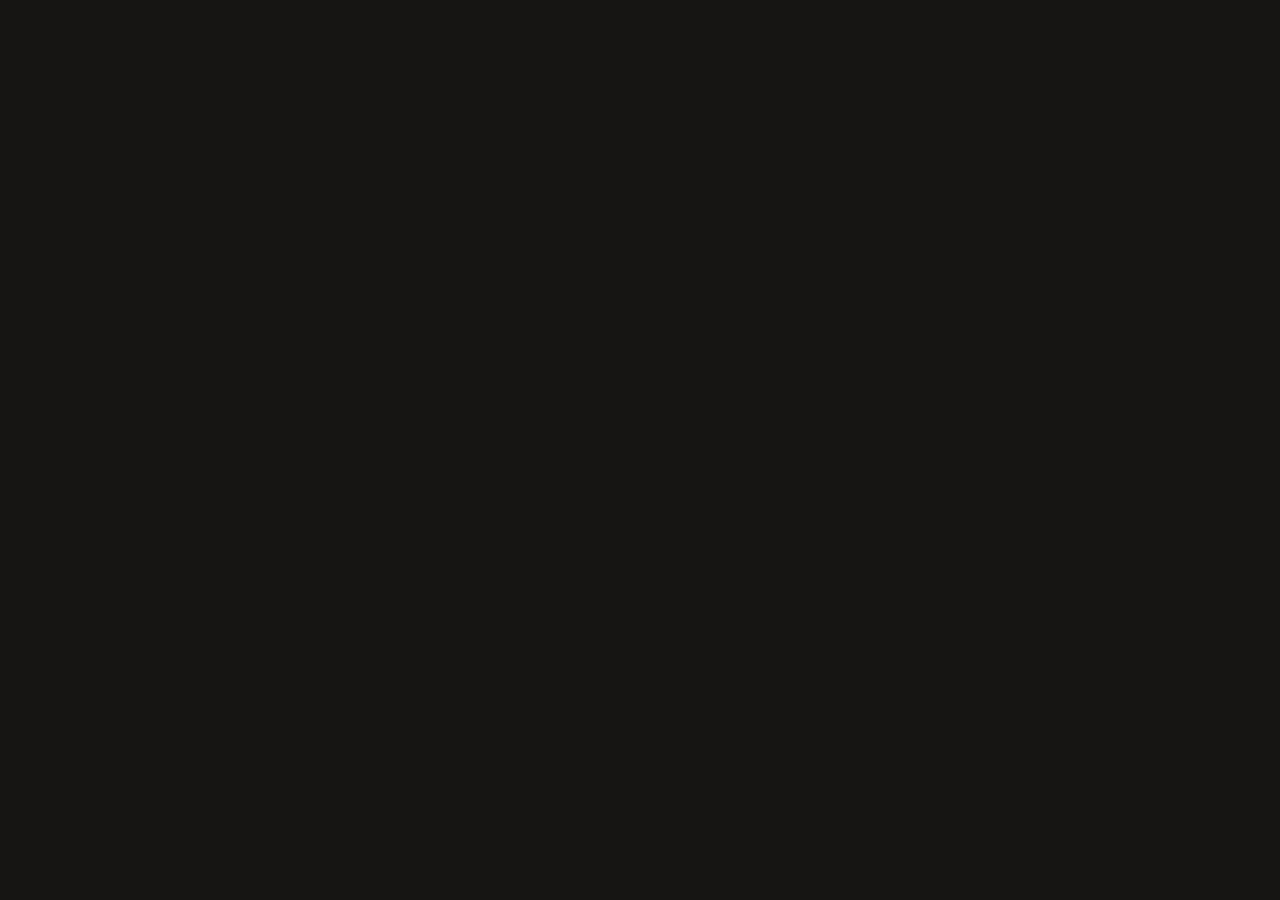
==== commit d90d2bc7: "Merge pull request #20 from tangerine0000/fix/disabled-buttons fix(ui): disable invalid action butto" ====
--- a/crates/monopoly-client/index.html
+++ b/crates/monopoly-client/index.html
@@ -2,636 +2,1679 @@
 <html lang="vi">
 <head>
     <meta charset="UTF-8">
-    <meta name="viewport" content="width=device-width, initial-scale=1.0">
-    <title>Cờ Tỷ Phú Sài Gòn</title>
-    <link rel="icon" type="image/svg+xml" href="data:image/svg+xml,%3Csvg xmlns='http://www.w3.org/2000/svg' viewBox='0 0 32 32'%3E%3Crect width='32' height='32' rx='8' fill='%23c8372d'/%3E%3Crect x='6' y='6' width='20' height='20' rx='4' fill='none' stroke='%23fffaf0' stroke-width='2.4'/%3E%3Ccircle cx='12' cy='12' r='1.8' fill='%23fffaf0'/%3E%3Ccircle cx='20' cy='20' r='1.8' fill='%23fffaf0'/%3E%3C/svg%3E">
+    <meta name="viewport" content="width=device-width, initial-scale=1.0, maximum-scale=1.0, user-scalable=no">
+    <title>Cờ tỷ phú Sài Gòn</title>
     <link rel="preconnect" href="https://fonts.googleapis.com">
     <link rel="preconnect" href="https://fonts.gstatic.com" crossorigin>
-    <link href="https://fonts.googleapis.com/css2?family=Baloo+2:wght@600;700;800&family=Be+Vietnam+Pro:wght@400;500;600;700&display=swap" rel="stylesheet">
+    <link href="https://fonts.googleapis.com/css2?family=Baloo+2:wght@600;700;800&family=Barlow+Condensed:wght@600;700&family=Barlow:wght@400;500;600;700&family=Be+Vietnam+Pro:wght@400;500;600;700&family=Roboto+Mono:wght@400;500&display=swap" rel="stylesheet">
     <style>
-        /* =====================================================================
-           Hướng visual "Gạch bông & Bảng hiệu" — xem docs/ui-concept/UI-CONCEPT.md
-           ===================================================================== */
         :root {
-            --table: #123430;
-            --table-deep: #0b2421;
-            --table-text: #e9dcc2;
-            --table-muted: #9fbdb5;
-            --plaster: #f4ead6;
-            --plaster-2: #eadcc0;
-            --plaster-edge: #d2bf9b;
-            --paper: #fffaf0;
-            --ink: #1f1a15;
-            --ink-2: #5c5145;
-            --ink-3: #8b7e6c;
-            --ochre: #e3a72f;
-            --son: #c8372d;
-            --son-deep: #9b2820;
-            --gold: #f2c14e;
-            --river: #2b7c8c;
-            --good: #1f7a45;
-            --good-bg: #e6f2ea;
-            --warn: #8a5208;
-            --warn-bg: #fff0c2;
-
-            --f-ui: 'Be Vietnam Pro', system-ui, -apple-system, 'Segoe UI', sans-serif;
-            --f-display: 'Baloo 2', 'Be Vietnam Pro', system-ui, sans-serif;
-
-            --t-meta: 12px;
-            --t-body: 14px;
-            --t-label: 17px;
-            --t-key: 30px;
-
-            --shadow-card: 0 1px 0 rgba(255,255,255,.6) inset, 0 10px 24px -10px rgba(0,0,0,.45), 0 2px 4px rgba(0,0,0,.18);
-            --shadow-pop: 0 30px 60px -20px rgba(0,0,0,.6), 0 8px 16px rgba(0,0,0,.25);
+            --bg-deepest: #12110f;
+            --bg-color: #161513;
+            --surface-color: #1c1a18;
+            --surface-hover: #262421;
+            --text-main: #efe9de;
+            --text-sub: #aaa398;
+            --text-muted: #8a847a;
+            --accent: #d9383a;
+            --accent-hover: #b82d2f;
+            --border: rgba(239, 233, 222, 0.08);
+            --border-strong: rgba(239, 233, 222, 0.14);
+            --success: #4cc38a;
+            --warning: #d49b35;
+            --danger: #e5484d;
             --ease-out: cubic-bezier(0.22, 1, 0.36, 1);
-        }
-
-        * { box-sizing: border-box; margin: 0; padding: 0; }
-        button { font: inherit; }
+            --font-sans: 'Barlow', -apple-system, BlinkMacSystemFont, 'Segoe UI', sans-serif;
+            --font-display: 'Barlow Condensed', 'Barlow', sans-serif;
+            --font-mono: 'Roboto Mono', monospace;
+        }
+
+        * {
+            box-sizing: border-box;
+            margin: 0;
+            padding: 0;
+            user-select: none;
+            -webkit-user-select: none;
+        }
 
         html, body {
-            font-family: var(--f-ui);
-            color: var(--ink);
+            font-family: var(--font-sans);
+            background-color: var(--bg-color);
+            color: var(--text-main);
+            height: 100vh;
+            height: 100dvh;
+            width: 100vw;
+            overflow: hidden;
+            font-size: 14px;
+            line-height: 20px;
+            -webkit-font-smoothing: antialiased;
+        }
+
+        .mono {
+            font-family: var(--font-mono);
+            font-variant-numeric: tabular-nums;
+        }
+
+        .tabular {
+            font-variant-numeric: tabular-nums;
+        }
+
+        .app-shell {
+            display: flex;
+            flex-direction: column;
+            height: 100vh;
+            height: 100dvh;
+            width: 100vw;
+            overflow: hidden;
+            position: relative;
+        }
+
+        .game-header {
+            background: #1c1a18;
+            border-bottom: 1px solid var(--border);
+            min-height: 56px;
+            padding: 6px 20px;
+            display: flex;
+            align-items: center;
+            justify-content: space-between;
+            gap: 10px;
+            flex-shrink: 0;
+            z-index: 30;
+        }
+
+        .header-left, .header-right {
+            display: flex;
+            align-items: center;
+            gap: 8px;
+            flex-wrap: wrap;
+        }
+
+        /* Full-viewport Playzone Stage (Control sidebar removed) */
+        .game-layout {
+            position: relative;
+            flex: 1;
+            min-height: 0;
+            display: flex;
+            flex-direction: column;
+            align-items: center;
+            justify-content: flex-start;
+            gap: 8px;
+            padding: 10px 16px 84px 16px;
+            width: 100%;
+            overflow: hidden;
+            background: linear-gradient(160deg, #8fb8de 0%, #a8cae8 52%, #bfd9f2 100%);
+        }
+
+        /* Floating Bottom Dice Roll & Contextual Action HUD */
+        .floating-dice-hud {
+            position: absolute;
+            bottom: max(16px, env(safe-area-inset-bottom, 16px));
+            left: 50%;
+            transform: translateX(-50%);
+            z-index: 50;
+            pointer-events: auto;
+            display: flex;
+            align-items: center;
+            justify-content: center;
+            gap: 10px;
+            background: rgba(22, 38, 58, 0.95);
+            border: 1px solid rgba(239, 233, 222, 0.22);
+            padding: 8px 12px;
+            border-radius: 999px;
+            box-shadow: 0 12px 30px rgba(20, 44, 74, 0.35);
+            max-width: calc(100vw - 24px);
+        }
+
+        .btn-roll-dice {
+            background: linear-gradient(180deg, #e5484d 0%, #c92a2f 100%);
+            color: #ffffff;
+            border: 1px solid rgba(255, 255, 255, 0.24);
+            border-radius: 999px;
+            height: 44px;
+            padding: 0 24px;
+            font-family: var(--font-display);
+            font-size: 16px;
+            font-weight: 700;
+            letter-spacing: 0.03em;
+            text-transform: uppercase;
+            cursor: pointer;
+            display: inline-flex;
+            align-items: center;
+            justify-content: center;
+            gap: 10px;
+            box-shadow: 0 4px 14px rgba(217, 56, 58, 0.45), inset 0 1px 0 rgba(255, 255, 255, 0.25);
+            transition: transform 150ms var(--ease-out), filter 150ms var(--ease-out), opacity 150ms var(--ease-out);
+            white-space: nowrap;
+        }
+
+        .btn-roll-dice:hover:not(:disabled) {
+            filter: brightness(1.08);
+        }
+
+        .btn-roll-dice:active:not(:disabled) {
+            transform: scale(0.97);
+        }
+
+        .btn-roll-dice:disabled {
+            background: #4a4742;
+            border-color: rgba(255, 255, 255, 0.14);
+            color: #9e988e;
+            box-shadow: none;
+            opacity: 0.7;
+            cursor: not-allowed;
+            transform: none;
+        }
+
+        .btn-hud-pill {
+            height: 38px;
+            padding: 0 14px;
+            border-radius: 999px;
+            font-family: var(--font-sans);
+            font-size: 13px;
+            font-weight: 600;
+            cursor: pointer;
+            display: inline-flex;
+            align-items: center;
+            justify-content: center;
+            gap: 6px;
+            white-space: nowrap;
+            transition: background-color 150ms var(--ease-out), transform 150ms var(--ease-out);
+        }
+
+        .btn-hud-pill:active:not(:disabled) {
+            transform: scale(0.97);
+        }
+
+        .btn-hud-buy {
+            background: #4cc38a;
+            color: #12110f;
+            border: none;
+        }
+
+        .btn-hud-buy:hover:not(:disabled) {
+            background: #5fd19a;
+        }
+
+        .btn-hud-secondary {
+            background: var(--surface-hover);
+            color: var(--text-main);
+            border: 1px solid var(--border-strong);
+        }
+
+        .btn-hud-secondary:hover:not(:disabled) {
+            background: #33302c;
+        }
+
+        .btn-hud-pill:disabled,
+        .btn-hud-buy:disabled,
+        .btn-hud-secondary:disabled {
+            background: #4a4742 !important;
+            color: #9e988e !important;
+            border: 1px solid rgba(255, 255, 255, 0.14) !important;
+            box-shadow: none !important;
+            opacity: 0.7;
+            cursor: not-allowed;
+            transform: none;
+        }
+
+        /* Toggleable History Popover Drawer */
+        .history-popover-backdrop {
+            position: fixed;
+            inset: 0;
+            background: rgba(12, 11, 10, 0.45);
+            z-index: 35;
+        }
+
+        .history-popover {
+            position: fixed;
+            top: 64px;
+            right: 16px;
+            width: min(380px, calc(100vw - 24px));
+            max-height: min(480px, calc(100dvh - 140px));
+            z-index: 40;
+            display: flex;
+            flex-direction: column;
+            gap: 8px;
+            background: var(--surface-color);
+            border: 1px solid var(--border-strong);
+            border-radius: 14px;
+            padding: 12px;
+            box-shadow: 0 20px 50px rgba(0, 0, 0, 0.78);
+            animation: lobby-fade-in 180ms var(--ease-out) forwards;
+        }
+
+        .history-popover .panel {
+            border: none;
+            padding: 0;
+            background: transparent;
+            flex: 1 1 auto !important;
+            flex-shrink: 1 !important;
+            min-height: 0 !important;
+            max-height: 100%;
+            overflow: hidden;
+        }
+
+        /* Lobby Asymmetric Split Layout */
+        .lobby-shell {
+            flex: 1;
+            display: flex;
+            align-items: center;
+            justify-content: center;
+            padding: 32px 24px;
+            overflow-y: auto;
+            -webkit-overflow-scrolling: touch;
+        }
+
+        .lobby-grid {
+            display: grid;
+            grid-template-columns: minmax(0, 480px);
+            justify-content: center;
+            max-width: 480px;
+            width: 100%;
+            align-items: center;
+        }
+
+        @media (max-width: 900px) {
+            .lobby-shell {
+                align-items: flex-start;
+                padding: 16px 12px;
+            }
+            .lobby-grid {
+                grid-template-columns: 1fr;
+                gap: 20px;
+            }
+        }
+
+        @media (max-width: 768px) {
+            .game-header {
+                padding: 6px 12px;
+                min-height: 50px;
+                gap: 6px;
+            }
+            .header-title-text {
+                font-size: 14px !important;
+            }
+            .header-room-badge {
+                display: none !important;
+            }
+            .game-layout {
+                gap: 6px;
+                padding: 6px 6px 82px 6px;
+            }
+            .board-camera-hud {
+                top: 6px;
+                left: 6px;
+                padding: 3px;
+                gap: 3px;
+            }
+            .cam-btn {
+                height: 26px;
+                padding: 0 8px;
+                font-size: 11px;
+            }
+            .board-aspect-frame.view-3d-tabletop {
+                transform: rotateX(20deg) rotateZ(0deg) scale(0.95) translateY(-4px);
+            }
+            .board-aspect-frame.view-3d-iso {
+                transform: rotateX(24deg) rotateZ(-10deg) scale(0.89) translateY(-6px);
+            }
+            .floating-dice-hud {
+                bottom: max(10px, env(safe-area-inset-bottom, 10px));
+                padding: 6px 10px;
+                gap: 6px;
+                border-radius: 20px;
+                flex-wrap: wrap;
+                width: max-content;
+                max-width: calc(100vw - 16px);
+            }
+            .btn-roll-dice {
+                height: 40px;
+                padding: 0 18px;
+                font-size: 15px;
+            }
+            .btn-hud-pill {
+                height: 36px;
+                padding: 0 12px;
+                font-size: 12px;
+            }
+            .history-popover {
+                top: 56px;
+                right: 12px;
+                left: 12px;
+                width: auto;
+                max-height: calc(100dvh - 140px);
+            }
+        }
+
+        .panel {
+            background: var(--surface-color);
+            border-radius: 12px;
+            border: 1px solid var(--border);
+            padding: 16px;
+            display: flex;
+            flex-direction: column;
+            gap: 12px;
+            flex-shrink: 0;
+        }
+
+        .lobby-card-enter {
+            animation: lobby-fade-in 320ms var(--ease-out) forwards;
+        }
+
+        @keyframes lobby-fade-in {
+            0%   { opacity: 0; transform: translateY(8px); }
+            100% { opacity: 1; transform: translateY(0); }
+        }
+
+        .btn {
+            background-color: var(--text-main);
+            color: var(--bg-deepest);
+            border: 1px solid transparent;
+            border-radius: 8px;
+            padding: 8px 16px;
+            font-family: var(--font-sans);
+            font-weight: 500;
+            font-size: 14px;
+            line-height: 20px;
+            cursor: pointer;
+            transition: background-color 150ms var(--ease-out), border-color 150ms var(--ease-out), color 150ms var(--ease-out), transform 150ms var(--ease-out), opacity 150ms var(--ease-out);
+            min-height: 40px;
+            display: inline-flex;
+            align-items: center;
+            justify-content: center;
+            gap: 8px;
+            box-shadow: inset 0 1px 0 rgba(255, 255, 255, 0.12);
+        }
+
+        .btn:hover:not(:disabled) {
+            background-color: #dcd5c7;
+        }
+
+        .btn:active:not(:disabled) {
+            transform: scale(0.98);
+        }
+
+        .btn:focus-visible {
+            outline: 2px solid var(--warning);
+            outline-offset: 2px;
+        }
+
+        .btn:disabled {
+            background-color: #4a4742 !important;
+            color: #9e988e !important;
+            border-color: rgba(255, 255, 255, 0.14) !important;
+            box-shadow: none !important;
+            opacity: 0.7;
+            cursor: not-allowed;
+            transform: none;
+        }
+
+        .btn-secondary {
+            background-color: var(--surface-hover);
+            color: var(--text-main);
+            border: 1px solid var(--border);
+            box-shadow: inset 0 1px 0 rgba(255, 255, 255, 0.06);
+        }
+
+        .btn-secondary:hover:not(:disabled) {
+            background-color: #302d29;
+            border-color: var(--border-strong);
+        }
+
+        .btn-outline {
+            background-color: transparent;
+            border: 1px solid var(--border);
+            color: var(--text-main);
+            box-shadow: none;
+        }
+
+        .btn-outline:hover:not(:disabled) {
+            background-color: var(--surface-hover);
+            border-color: var(--border-strong);
+        }
+
+        input {
+            background-color: var(--bg-deepest);
+            border: 1px solid var(--border);
+            color: var(--text-main);
+            padding: 8px 12px;
+            height: 40px;
+            border-radius: 8px;
+            font-family: var(--font-sans);
+            font-size: 14px;
+            line-height: 20px;
+            outline: none;
+            width: 100%;
+            transition: border-color 150ms var(--ease-out), background-color 150ms var(--ease-out);
+        }
+
+        input:focus {
+            border-color: var(--border-strong);
+            background-color: var(--input-focus-bg, #181714);
+        }
+
+        /* SVG Board & 3D Tabletop Model Frame */
+        .board-container {
+            flex: 1;
+            width: 100%;
+            min-width: 0;
+            min-height: 0;
+            display: flex;
+            align-items: center;
+            justify-content: center;
+            position: relative;
+            z-index: 1;
+            isolation: isolate;
+            container-type: size;
+            perspective: 1350px;
+            overflow: visible;
+        }
+
+        .board-camera-hud {
+            position: absolute;
+            top: 12px;
+            left: 12px;
+            z-index: 20;
+            display: flex;
+            gap: 6px;
+            background: rgba(22, 38, 58, 0.95);
+            padding: 4px;
+            border-radius: 8px;
+            border: 1px solid rgba(239, 233, 222, 0.22);
+            box-shadow: 0 8px 20px rgba(20, 44, 74, 0.25);
+        }
+
+        .cam-btn {
+            height: 28px;
+            padding: 0 10px;
+            border-radius: 6px;
+            font-family: var(--font-sans);
+            font-size: 12px;
+            font-weight: 500;
+            color: var(--text-sub);
+            background: transparent;
+            border: none;
+            cursor: pointer;
+            transition: background-color 150ms var(--ease-out), color 150ms var(--ease-out);
+        }
+
+        .cam-btn:hover {
+            color: var(--text-main);
+            background: rgba(239, 233, 222, 0.08);
+        }
+
+        .cam-btn.active {
+            background: var(--text-main);
+            color: var(--bg-deepest);
+            font-weight: 600;
+        }
+
+        .board-aspect-frame {
+            position: relative;
+            width: min(100cqw, calc(100cqh * 4 / 3));
+            height: min(100cqh, calc(100cqw * 3 / 4));
+            border-radius: 12px;
+            transform-style: preserve-3d;
+            transition: transform 520ms var(--ease-out), box-shadow 520ms var(--ease-out);
+        }
+
+        .board-aspect-frame.view-3d-tabletop {
+            transform: rotateX(28deg) rotateZ(0deg) scale(0.92) translateY(-10px);
+            box-shadow: 0 22px 0 -2px #213b5c, 0 26px 0 -2px #14263d, 0 38px 54px rgba(18, 42, 72, 0.38);
+        }
+
+        .board-aspect-frame.view-2d-flat {
+            transform: rotateX(0deg) rotateZ(0deg) scale(1);
+            box-shadow: 0 18px 42px rgba(18, 42, 72, 0.32);
+        }
+
+        .board-aspect-frame::after {
+            content: "";
+            position: absolute;
+            left: 0;
+            right: 0;
+            bottom: -18px;
+            height: 18px;
+            background: linear-gradient(180deg, #274469 0%, #14263d 100%);
+            border-radius: 0 0 12px 12px;
+            transform-origin: top center;
+            transform: rotateX(-75deg);
+            pointer-events: none;
+            opacity: 0.95;
+            transition: opacity 400ms var(--ease-out);
+        }
+
+        .board-aspect-frame.view-2d-flat::after {
+            opacity: 0;
+        }
+
+        svg.board-svg {
+            width: 100%;
             height: 100%;
-            font-size: var(--t-body);
-            line-height: 1.4;
-            -webkit-font-smoothing: antialiased;
-        }
-
-        body {
-            background-color: var(--table);
+            display: block;
+            border-radius: 12px;
+            border: 1px solid rgba(20, 38, 61, 0.45);
+        }
+
+        .tile-rect {
+            cursor: pointer;
+            transition: opacity 150ms var(--ease-out);
+        }
+
+        .tile-rect:hover .tile-base-rect {
+            fill: #f2ead8;
+        }
+
+        .tile-base-rect {
+            transition: fill 150ms var(--ease-out), stroke 150ms var(--ease-out), stroke-width 150ms var(--ease-out);
+        }
+
+        /* Smooth Step-by-Step Pawn Translation & Hop Arc */
+        .pawn-marker {
+            transition: transform 115ms var(--ease-out);
+            will-change: transform;
+            cursor: pointer;
+        }
+
+        .pawn-body.hopping {
+            animation: pawn-hop-arc 115ms var(--ease-out) infinite;
+        }
+
+        .pawn-shadow.hopping {
+            animation: pawn-shadow-hop 115ms var(--ease-out) infinite;
+        }
+
+        @keyframes pawn-hop-arc {
+            0%   { transform: translateY(0px); }
+            50%  { transform: translateY(-12px); }
+            100% { transform: translateY(0px); }
+        }
+
+        @keyframes pawn-shadow-hop {
+            0%, 100% { transform: scale(1); opacity: 0.5; }
+            50%      { transform: scale(0.65); opacity: 0.25; }
+        }
+
+        /* Destination Tile Landing Ring & Property Acquisition */
+        .landing-shockwave-ring {
+            animation: tile-landing-ripple 480ms var(--ease-out) forwards;
+            transform-box: fill-box;
+            transform-origin: center;
+            pointer-events: none;
+        }
+
+        @keyframes tile-landing-ripple {
+            0%   { transform: scale(0.6); opacity: 0.85; }
+            100% { transform: scale(1.45); opacity: 0; }
+        }
+
+        .owner-badge-pop {
+            animation: owner-badge-stamp 300ms var(--ease-out) forwards;
+            transform-box: fill-box;
+            transform-origin: center;
+        }
+
+        @keyframes owner-badge-stamp {
+            0%   { transform: scale(0.6); opacity: 0; }
+            100% { transform: scale(1); opacity: 1; }
+        }
+
+        .house-icon-pop {
+            animation: house-build-enter 300ms var(--ease-out) forwards;
+            transform-box: fill-box;
+            transform-origin: bottom center;
+        }
+
+        @keyframes house-build-enter {
+            0%   { transform: translateY(-6px); opacity: 0; }
+            100% { transform: translateY(0px); opacity: 1; }
+        }
+
+        /* Floating Cash Delta on Board & Sidebar */
+        .svg-cash-float {
+            animation: svg-cash-float-up 1400ms var(--ease-out) forwards;
+            pointer-events: none;
+        }
+
+        @keyframes svg-cash-float-up {
+            0%   { opacity: 0; transform: translateY(6px); }
+            15%  { opacity: 1; transform: translateY(-4px); }
+            80%  { opacity: 1; transform: translateY(-20px); }
+            100% { opacity: 0; transform: translateY(-28px); }
+        }
+
+        .ui-cash-delta {
+            animation: ui-cash-delta-pop 1400ms var(--ease-out) forwards;
+            display: inline-block;
+        }
+
+        @keyframes ui-cash-delta-pop {
+            0%   { opacity: 0; transform: translateY(4px); }
+            20%  { opacity: 1; transform: translateY(0); }
+            80%  { opacity: 1; transform: translateY(0); }
+            100% { opacity: 0; transform: translateY(-4px); }
+        }
+
+        .cash-pill-gain {
+            animation: cash-flash-gain 600ms var(--ease-out);
+        }
+
+        .cash-pill-loss {
+            animation: cash-flash-loss 600ms var(--ease-out);
+        }
+
+        @keyframes cash-flash-gain {
+            0%   { background-color: rgba(76, 195, 138, 0.2); }
+            100% { background-color: var(--bg-deepest); }
+        }
+
+        @keyframes cash-flash-loss {
+            0%   { background-color: rgba(229, 72, 77, 0.2); }
+            100% { background-color: var(--bg-deepest); }
+        }
+
+        /* True 3D CSS Cube Dice Overlay */
+        .dice-3d-overlay {
+            position: absolute;
+            /* Centered on the SVG tray: x=536..744 (center 640 = 50%), y=210..298 (center 254 = 26.458%) */
+            left: 50%;
+            top: 26.458%;
+            transform: translate3d(-50%, -50%, 28px);
+            transform-style: preserve-3d;
+            display: flex;
+            align-items: center;
+            justify-content: center;
+            gap: clamp(16px, 2.2cqw, 30px);
+            pointer-events: auto;
+            cursor: pointer;
+            z-index: 5;
+            --die-size: clamp(28px, 3.6cqw, 46px);
+            --die-half: calc(var(--die-size) / 2);
+        }
+
+        .die-scene {
+            width: var(--die-size);
+            height: var(--die-size);
+            perspective: 560px;
+            position: relative;
+            transform-style: preserve-3d;
+        }
+
+        .die-shadow {
+            position: absolute;
+            left: 10%;
+            right: 10%;
+            bottom: -18%;
+            height: 22%;
+            border-radius: 50%;
+            background: radial-gradient(ellipse at center, rgba(0, 0, 0, 0.55) 0%, rgba(0, 0, 0, 0) 72%);
+            transform: translateZ(-24px);
+            transition: transform 300ms var(--ease-out), opacity 300ms var(--ease-out);
+        }
+
+        .die-shadow.rolling {
+            animation: die-shadow-bounce 620ms ease-in-out infinite;
+        }
+
+        @keyframes die-shadow-bounce {
+            0%, 100% { transform: translateZ(-24px) scale(1); opacity: 0.6; }
+            50%      { transform: translateZ(-24px) scale(0.62); opacity: 0.22; }
+        }
+
+        .die-cube {
+            width: 100%;
+            height: 100%;
+            position: relative;
+            transform-style: preserve-3d;
+            transition: transform 480ms var(--ease-out);
+        }
+
+        .die-cube.rolling-left {
+            animation: dice-tumble-3d-left 620ms linear infinite;
+            transition: none;
+        }
+
+        .die-cube.rolling-right {
+            animation: dice-tumble-3d-right 620ms linear infinite;
+            transition: none;
+        }
+
+        @keyframes dice-tumble-3d-left {
+            0%   { transform: translate3d(0px, 0px, 0px) rotateX(0deg) rotateY(0deg) rotateZ(0deg); }
+            25%  { transform: translate3d(-4px, -18px, 32px) rotateX(180deg) rotateY(90deg) rotateZ(45deg); }
+            50%  { transform: translate3d(4px, -4px, 12px) rotateX(360deg) rotateY(220deg) rotateZ(120deg); }
+            75%  { transform: translate3d(-2px, -14px, 28px) rotateX(540deg) rotateY(310deg) rotateZ(240deg); }
+            100% { transform: translate3d(0px, 0px, 0px) rotateX(720deg) rotateY(360deg) rotateZ(360deg); }
+        }
+
+        @keyframes dice-tumble-3d-right {
+            0%   { transform: translate3d(0px, 0px, 0px) rotateX(15deg) rotateY(30deg) rotateZ(0deg); }
+            25%  { transform: translate3d(4px, -20px, 36px) rotateX(-165deg) rotateY(150deg) rotateZ(-60deg); }
+            50%  { transform: translate3d(-4px, -2px, 10px) rotateX(-345deg) rotateY(270deg) rotateZ(-160deg); }
+            75%  { transform: translate3d(2px, -15px, 26px) rotateX(-525deg) rotateY(340deg) rotateZ(-260deg); }
+            100% { transform: translate3d(0px, 0px, 0px) rotateX(-705deg) rotateY(390deg) rotateZ(-360deg); }
+        }
+
+        .die-face {
+            position: absolute;
+            inset: 0;
+            border-radius: 18%;
+            background: linear-gradient(145deg, #fbf8f1 0%, #ebe3d3 100%);
+            border: 1px solid #bdb3a1;
+            box-shadow: inset 0 0 6px rgba(0, 0, 0, 0.14);
+            display: grid;
+            grid-template-columns: repeat(3, 1fr);
+            grid-template-rows: repeat(3, 1fr);
+            padding: 15%;
+            gap: 8%;
+            backface-visibility: hidden;
+        }
+
+        .die-cube.doubles .die-face {
+            border-color: #d49b35;
+            box-shadow: inset 0 0 6px rgba(212, 155, 53, 0.25);
+        }
+
+        .die-face-1 { transform: rotateY(0deg) translateZ(var(--die-half)); }
+        .die-face-2 { transform: rotateY(90deg) translateZ(var(--die-half)); }
+        .die-face-3 { transform: rotateX(90deg) translateZ(var(--die-half)); }
+        .die-face-4 { transform: rotateX(-90deg) translateZ(var(--die-half)); }
+        .die-face-5 { transform: rotateY(-90deg) translateZ(var(--die-half)); }
+        .die-face-6 { transform: rotateY(180deg) translateZ(var(--die-half)); }
+
+        .die-pip {
+            width: 100%;
+            height: 100%;
+            border-radius: 50%;
+            background: #1c1a18;
+            box-shadow: inset 0 1px 2px rgba(0, 0, 0, 0.6);
+            align-self: center;
+            justify-self: center;
+        }
+
+        .die-pip.red {
+            background: #d9383a;
+        }
+
+        .die-pip.big-one {
+            transform: scale(1.45);
+        }
+
+        /* Title Deed & Drawn Card Entrance Animations */
+        @keyframes deed-pop-in {
+            0%   { opacity: 0; transform: translate(352px, 408px); }
+            100% { opacity: 1; transform: translate(352px, 400px); }
+        }
+
+        .deed-card-group {
+            animation: deed-pop-in 240ms var(--ease-out) forwards;
+        }
+
+        @keyframes card-banner-flip-in {
+            0%   { opacity: 0; transform: translate(332px, 348px); }
+            100% { opacity: 1; transform: translate(332px, 340px); }
+        }
+
+        .card-banner-group {
+            animation: card-banner-flip-in 240ms var(--ease-out) forwards;
+        }
+
+        /* Phase Action Buttons & Log Entry Animations */
+        .phase-action-group {
+            animation: phase-enter 200ms var(--ease-out) forwards;
+        }
+
+        @keyframes phase-enter {
+            0%   { opacity: 0; transform: translateY(4px); }
+            100% { opacity: 1; transform: translateY(0); }
+        }
+
+        .log-item-enter {
+            animation: log-slide-in 200ms var(--ease-out) forwards;
+        }
+
+        @keyframes log-slide-in {
+            0%   { opacity: 0; transform: translateY(4px); }
+            100% { opacity: 1; transform: translateY(0); }
+        }
+
+        /* Turn countdown timer bar (quiet track, single semantic tone) */
+        .timer-container {
+            width: 100%;
+            height: 4px;
+            background: var(--bg-deepest);
+            border-radius: 4px;
+            overflow: hidden;
+        }
+
+        .timer-fill {
+            height: 100%;
+            background: var(--text-sub);
+            transition: transform 300ms var(--ease-out), background-color 150ms var(--ease-out);
+            transform-origin: left center;
+        }
+
+        .timer-fill.urgent {
+            background: var(--danger);
+        }
+
+        /* Quick Illustrated Rules Modal */
+        .rules-modal-backdrop {
+            position: fixed;
+            inset: 0;
+            background: rgba(12, 22, 36, 0.68);
+            backdrop-filter: blur(4px);
+            z-index: 60;
+            display: flex;
+            align-items: center;
+            justify-content: center;
+            padding: 16px;
+        }
+
+        .rules-modal {
+            width: min(680px, 100%);
+            max-height: min(86dvh, 720px);
+            background: #17273c;
+            border: 1px solid rgba(212, 168, 83, 0.38);
+            border-radius: 16px;
+            box-shadow: 0 24px 64px rgba(8, 18, 32, 0.65);
+            display: flex;
+            flex-direction: column;
+            overflow: hidden;
+            animation: lobby-fade-in 180ms var(--ease-out) forwards;
+        }
+
+        .rules-modal-header {
+            display: flex;
+            align-items: center;
+            justify-content: space-between;
+            gap: 12px;
+            padding: 14px 18px;
+            border-bottom: 1px solid rgba(239, 233, 222, 0.12);
+            background: #132133;
+            flex-shrink: 0;
+        }
+
+        .rules-list {
+            list-style: none;
+            margin: 0;
+            padding: 16px 18px;
+            display: flex;
+            flex-direction: column;
+            gap: 12px;
+            overflow-y: auto;
+            -webkit-overflow-scrolling: touch;
+        }
+
+        .rule-item {
+            display: grid;
+            grid-template-columns: 76px minmax(0, 1fr);
+            gap: 14px;
+            align-items: center;
+            padding: 12px 14px;
+            border-radius: 12px;
+            background: rgba(251, 247, 238, 0.05);
+            border: 1px solid rgba(239, 233, 222, 0.12);
+        }
+
+        .rule-illust {
+            width: 76px;
+            height: 58px;
+            border-radius: 8px;
+            background: #dcefe8;
+            border: 1px solid rgba(33, 53, 77, 0.35);
+            display: flex;
+            align-items: center;
+            justify-content: center;
+            flex-shrink: 0;
+        }
+
+        .rule-body {
+            display: flex;
+            flex-direction: column;
+            gap: 4px;
+            min-width: 0;
+        }
+
+        .rule-title-row {
+            display: flex;
+            align-items: center;
+            gap: 8px;
+            flex-wrap: wrap;
+        }
+
+        .rule-step-badge {
+            width: 22px;
+            height: 22px;
+            border-radius: 999px;
+            background: #d4a853;
+            color: #14263d;
+            font-family: var(--font-mono);
+            font-size: 12px;
+            font-weight: 700;
+            display: inline-flex;
+            align-items: center;
+            justify-content: center;
+            flex-shrink: 0;
+        }
+
+        .rule-title {
+            font-size: 15px;
+            font-weight: 600;
+            color: #fbf7ee;
+        }
+
+        .rule-desc {
+            font-size: 13px;
+            line-height: 19px;
+            color: #c8d6e6;
+        }
+
+        @media (max-width: 560px) {
+            .rules-modal-backdrop {
+                padding: 10px;
+            }
+            .rules-list {
+                padding: 12px;
+                gap: 10px;
+            }
+            .rule-item {
+                grid-template-columns: 64px minmax(0, 1fr);
+                gap: 10px;
+                padding: 10px;
+            }
+            .rule-illust {
+                width: 64px;
+                height: 52px;
+            }
+        }
+
+        /* Lobby Mode Tabs */
+        .lobby-tabs {
+            display: grid;
+            grid-template-columns: 1fr 1fr;
+            gap: 4px;
+            padding: 4px;
+            border-radius: 10px;
+            background: var(--bg-color);
+            border: 1px solid var(--border);
+        }
+
+        .lobby-tab {
+            height: 36px;
+            border-radius: 7px;
+            border: none;
+            background: transparent;
+            color: var(--text-sub);
+            font-family: var(--font-sans);
+            font-size: 13px;
+            font-weight: 500;
+            cursor: pointer;
+            transition: background-color 150ms var(--ease-out), color 150ms var(--ease-out);
+        }
+
+        .lobby-tab.active {
+            background: var(--surface-hover);
+            color: var(--text-main);
+            font-weight: 600;
+        }
+
+        /* Floating Player Standings Strip */
+        .standings-strip {
+            position: relative;
+            flex-shrink: 0;
+            z-index: 25;
+            display: flex;
+            align-items: center;
+            gap: 8px;
+            flex-wrap: wrap;
+            justify-content: center;
+            max-width: calc(100vw - 24px);
+            pointer-events: auto;
+        }
+
+        .standing-pill {
+            display: inline-flex;
+            align-items: center;
+            gap: 8px;
+            height: 36px;
+            padding: 0 10px 0 6px;
+            border-radius: 999px;
+            background: rgba(22, 38, 58, 0.94);
+            border: 1px solid rgba(239, 233, 222, 0.18);
+            box-shadow: 0 4px 12px rgba(15, 28, 46, 0.25);
+            transition: border-color 150ms var(--ease-out), transform 150ms var(--ease-out);
+        }
+
+        .standing-pill.active {
+            background: rgba(28, 48, 74, 0.96);
+            border-color: #d4a853;
+            box-shadow: 0 6px 16px rgba(212, 168, 83, 0.28);
+        }
+
+        .standing-pill.bankrupt {
+            opacity: 0.52;
+        }
+
+        /* Online Waiting Room Overlay */
+        .waiting-room-backdrop {
+            position: absolute;
+            inset: 0;
+            background: rgba(12, 18, 28, 0.72);
+            z-index: 45;
+            display: flex;
+            align-items: center;
+            justify-content: center;
+            padding: 16px;
+        }
+
+        .waiting-room-card {
+            width: min(460px, 100%);
+            background: var(--surface-color);
+            border: 1px solid var(--border-strong);
+            border-radius: 16px;
+            padding: 24px;
+            display: flex;
+            flex-direction: column;
+            gap: 16px;
+            box-shadow: 0 24px 60px rgba(0, 0, 0, 0.75);
+            animation: lobby-fade-in 180ms var(--ease-out) forwards;
+        }
+
+        /* Always-2D Asset / Land & Deck Detail Card Overlay */
+        .deed-2d-backdrop {
+            position: absolute;
+            inset: 0;
+            z-index: 32;
+            display: flex;
+            align-items: center;
+            justify-content: center;
+            padding: 16px;
+            background: rgba(12, 18, 28, 0.42);
+            backdrop-filter: blur(3px);
+            pointer-events: auto;
+        }
+
+        .deed-2d-card {
+            width: min(440px, 100%);
+            max-height: min(540px, calc(100dvh - 140px));
+            background: #1c1a18;
+            border: 1px solid rgba(239, 233, 222, 0.16);
+            border-radius: 14px;
+            overflow: hidden;
+            display: flex;
+            flex-direction: column;
+            box-shadow: 0 24px 56px rgba(0, 0, 0, 0.65);
+            transform: none !important;
+            animation: lobby-fade-in 160ms var(--ease-out) forwards;
+        }
+
+        .deed-2d-body {
+            padding: 16px;
+            display: flex;
+            flex-direction: column;
+            gap: 12px;
+            overflow-y: auto;
+        }
+
+        .deed-2d-primary-box {
+            padding: 14px 16px;
+            border-radius: 10px;
+            background: #24211e;
+            border: 1px solid rgba(239, 233, 222, 0.12);
+            display: flex;
+            align-items: center;
+            justify-content: space-between;
+            gap: 12px;
+        }
+
+        .deed-2d-secondary-box {
+            padding: 10px 14px;
+            border-radius: 10px;
+            background: #161513;
+            border: 1px solid rgba(239, 233, 222, 0.07);
+            display: flex;
+            flex-direction: column;
+            gap: 6px;
+        }
+
+        .deed-2d-tier-row {
+            display: flex;
+            align-items: center;
+            justify-content: space-between;
+            padding: 4px 8px;
+            border-radius: 6px;
+            font-size: 12px;
+            color: var(--text-sub);
+        }
+
+        .deed-2d-tier-row.active {
+            background: rgba(212, 168, 83, 0.14);
+            color: var(--text-main);
+            font-weight: 600;
+        }
+
+        /* Center Board Stage (Decision, Auction, Drawn Card, Waiting Status) */
+        .board-center-stage {
+            position: absolute;
+            top: 37%;
+            left: 15%;
+            right: 15%;
+            bottom: 14.5%;
+            z-index: 12;
+            display: flex;
+            flex-direction: column;
+            align-items: center;
+            justify-content: center;
+            gap: 8px;
+            pointer-events: none;
+        }
+
+        .stage-card {
+            pointer-events: auto;
+            width: min(370px, 100%);
+            max-height: 100%;
+            overflow-y: auto;
+            background: rgba(24, 45, 70, 0.96);
+            border: 1px solid rgba(212, 168, 83, 0.48);
+            border-radius: 12px;
+            padding: 12px 14px;
+            box-shadow: 0 14px 34px rgba(10, 22, 38, 0.45);
+            display: flex;
+            flex-direction: column;
+            gap: 8px;
+            color: var(--text-main);
+            animation: lobby-fade-in 180ms var(--ease-out) forwards;
+        }
+
+        .stage-card-header {
+            display: flex;
+            align-items: center;
+            justify-content: space-between;
+            gap: 8px;
+        }
+
+        .stage-district-pill {
+            display: inline-flex;
+            align-items: center;
+            gap: 6px;
+            font-size: 11px;
+            font-weight: 600;
+            color: var(--text-main);
+            padding: 2px 8px;
+            border-radius: 999px;
+            background: rgba(255, 255, 255, 0.08);
+        }
+
+        .stage-district-dot {
+            width: 8px;
+            height: 8px;
+            border-radius: 2px;
+            flex-shrink: 0;
+        }
+
+        .stage-price-row {
+            display: flex;
+            align-items: baseline;
+            justify-content: space-between;
+            gap: 8px;
+        }
+
+        .stage-reason {
+            font-size: 12px;
+            line-height: 17px;
+            color: #d6e4f2;
+            background: rgba(14, 28, 46, 0.55);
+            border: 1px solid rgba(239, 233, 222, 0.1);
+            border-radius: 8px;
+            padding: 6px 10px;
+        }
+
+        .stage-actions {
+            display: flex;
+            align-items: center;
+            gap: 8px;
+            flex-wrap: wrap;
+        }
+
+        .stage-link-btn {
+            background: transparent;
+            border: none;
+            color: #d4a853;
+            font-size: 12px;
+            font-weight: 500;
+            cursor: pointer;
+            padding: 2px 0;
+            text-decoration: underline;
+            text-underline-offset: 2px;
+            align-self: flex-start;
+        }
+
+        .stage-link-btn:hover {
+            color: #e6c478;
+        }
+
+        .stage-drawn-card {
+            pointer-events: auto;
+            width: min(360px, 100%);
+            max-height: 100%;
+            overflow-y: auto;
+            cursor: pointer;
+            border-radius: 12px;
+            padding: 12px 14px;
+            box-shadow: 0 14px 32px rgba(10, 22, 38, 0.42);
+            display: flex;
+            flex-direction: column;
+            gap: 6px;
+            animation: lobby-fade-in 200ms var(--ease-out) forwards;
+        }
+
+        .stage-drawn-card.chance {
+            background: #fbd7b5;
+            border: 2px solid #c85a28;
+            color: #18283a;
+        }
+
+        .stage-drawn-card.chest {
+            background: #faecb8;
+            border: 2px solid #b5851d;
+            color: #18283a;
+        }
+
+        .stage-waiting-pill {
+            pointer-events: auto;
+            display: inline-flex;
+            align-items: center;
+            gap: 8px;
+            padding: 6px 14px;
+            border-radius: 999px;
+            background: rgba(24, 45, 70, 0.86);
+            border: 1px solid rgba(212, 168, 83, 0.35);
+            color: var(--text-main);
+            font-size: 12px;
+            font-weight: 500;
+            box-shadow: 0 8px 20px rgba(10, 22, 38, 0.3);
+        }
+
+        .stage-auction-bidders {
+            display: flex;
+            align-items: center;
+            gap: 8px;
+            flex-wrap: wrap;
+        }
+
+        .stage-bidder-chip {
+            display: inline-flex;
+            align-items: center;
+            gap: 5px;
+            padding: 3px 8px 3px 4px;
+            border-radius: 999px;
+            background: rgba(14, 28, 46, 0.6);
+            border: 1px solid rgba(239, 233, 222, 0.14);
+            font-size: 11px;
+            color: var(--text-main);
+            transition: opacity 150ms var(--ease-out);
+        }
+
+        .stage-bidder-chip.leading {
+            border-color: #d4a853;
+            background: rgba(212, 168, 83, 0.16);
+        }
+
+        .stage-bidder-chip.passed {
+            opacity: 0.4;
+            text-decoration: line-through;
+        }
+
+        /* Standings District Progress Bars */
+        .standing-districts {
+            display: flex;
+            align-items: center;
+            gap: 3px;
+            margin-top: 2px;
+            flex-wrap: wrap;
+        }
+
+        .standing-district-bar {
+            width: 12px;
+            height: 4px;
+            border-radius: 2px;
+            opacity: 0.85;
+        }
+
+        .standing-district-bar.monopoly {
+            width: 18px;
+            height: 5px;
+            opacity: 1;
+            box-shadow: 0 0 0 1px rgba(239, 233, 222, 0.7);
+        }
+
+        /* Deed Inspector Action Bar */
+        .deed-2d-actions {
+            display: flex;
+            flex-direction: column;
+            gap: 8px;
+            padding-top: 8px;
+            border-top: 1px solid rgba(239, 233, 222, 0.1);
+        }
+
+        .deed-2d-action-row {
+            display: flex;
+            gap: 8px;
+            flex-wrap: wrap;
+        }
+
+        .deed-2d-action-hint {
+            font-size: 11px;
+            color: var(--text-muted);
+        }
+
+        @media (max-width: 768px) {
+            .board-center-stage {
+                top: 35%;
+                left: 12%;
+                right: 12%;
+                bottom: 13%;
+            }
+            .stage-card {
+                padding: 8px 10px;
+                gap: 5px;
+            }
+        }
+
+        @media (prefers-reduced-motion: reduce) {
+            *, *::before, *::after {
+                animation-duration: 0.01ms !important;
+                animation-iteration-count: 1 !important;
+                transition-duration: 0.01ms !important;
+            }
+        }
+
+        /* Template Picker (Lobby Option) */
+        .template-picker {
+            display: grid;
+            grid-template-columns: 1fr 1fr;
+            gap: 8px;
+        }
+
+        .template-option {
+            display: flex;
+            align-items: center;
+            gap: 10px;
+            padding: 9px 11px;
+            border-radius: 10px;
+            border: 1px solid var(--border-strong);
+            background: var(--bg-deepest);
+            color: var(--text-sub);
+            cursor: pointer;
+            text-align: left;
+            transition: border-color 0.15s ease, background 0.15s ease, transform 0.12s ease;
+        }
+
+        .template-option:hover {
+            border-color: var(--text-muted);
+            background: var(--surface-hover);
+        }
+
+        .template-option.active {
+            border-color: var(--accent);
+            background: var(--surface-hover);
+            color: var(--text-main);
+            box-shadow: 0 0 0 1px var(--accent);
+        }
+
+        .template-swatch {
+            display: inline-flex;
+            align-items: center;
+            gap: 3px;
+            flex-shrink: 0;
+        }
+
+        .template-swatch span {
+            width: 10px;
+            height: 10px;
+            border-radius: 50%;
+            border: 1px solid rgba(255, 255, 255, 0.35);
+        }
+
+        /* ============================================================================
+           Template Option: "Gạch bông & Bảng hiệu" (from docs/ui-concept)
+           ============================================================================ */
+        :root[data-template="gachbong"] {
+            --bg-deepest: #eadcc0;
+            --bg-color: #123430;
+            --surface-color: #f4ead6;
+            --surface-hover: #e5d5b5;
+            --secondary-hover: #d8c49e;
+            --text-main: #1f1a15;
+            --text-sub: #5c5145;
+            --text-muted: #7a6d5d;
+            --text-on-accent: #ffffff;
+            --accent: #c8372d;
+            --accent-hover: #a82b23;
+            --border: rgba(31, 26, 21, 0.14);
+            --border-strong: rgba(31, 26, 21, 0.28);
+            --success: #2f9b62;
+            --warning: #e3a72f;
+            --danger: #c8372d;
+            --font-sans: 'Be Vietnam Pro', -apple-system, BlinkMacSystemFont, 'Segoe UI', sans-serif;
+            --font-display: 'Baloo 2', 'Be Vietnam Pro', sans-serif;
+
+            --board-outer-bg: #d2bf9b;
+            --board-center-bg: #efe3c9;
+            --board-center-grad-start: #f4ead6;
+            --board-center-grad-end: #e4d2ad;
+            --board-center-border: #b9a580;
+            --input-focus-bg: #efe3c9;
+            --tile-bg: #f4ead6;
+            --tile-corner-bg: #eadcc0;
+            --tile-selected-stroke: #e3a72f;
+            --tile-stroke: #c4b08a;
+            --tile-text-primary: #1f1a15;
+            --tile-text-muted: #5c5145;
+            --tile-corner-accent: rgba(31, 26, 21, 0.16);
+            --tile-chance-bg: #fce6c8;
+            --tile-chance-inner-bg: #f5d09b;
+            --tile-chance-border: #c8372d;
+            --tile-chest-bg: #f9e6b3;
+            --tile-chest-inner-bg: #f2d488;
+            --tile-chest-border: #e3a72f;
+        }
+
+        :root[data-template="gachbong"] .lobby-shell,
+        :root[data-template="gachbong"] .game-layout {
+            background-color: #123430;
             background-image:
-                radial-gradient(ellipse at 50% 40%, rgba(255,255,255,.06), transparent 60%),
-                url("data:image/svg+xml,%3Csvg xmlns='http://www.w3.org/2000/svg' width='120' height='120' viewBox='0 0 120 120'%3E%3Cg fill='none' stroke='%23ffffff' stroke-opacity='.055' stroke-width='2'%3E%3Ccircle cx='0' cy='0' r='34'/%3E%3Ccircle cx='120' cy='0' r='34'/%3E%3Ccircle cx='0' cy='120' r='34'/%3E%3Ccircle cx='120' cy='120' r='34'/%3E%3Cpath d='M60 26 L94 60 L60 94 L26 60 Z'/%3E%3Ccircle cx='60' cy='60' r='12'/%3E%3Cpath d='M60 26 Q72 48 60 60 Q48 48 60 26 M94 60 Q72 72 60 60 Q72 48 94 60 M60 94 Q48 72 60 60 Q72 72 60 94 M26 60 Q48 48 60 60 Q48 72 26 60'/%3E%3C/g%3E%3C/svg%3E");
-            overflow: hidden;
-        }
-
-        .num { font-variant-numeric: tabular-nums; }
-        [hidden] { display: none !important; }
-
-        /* ---------- Khung ứng dụng ---------- */
-        .app-shell { display: flex; flex-direction: column; height: 100vh; }
-
-        .topbar {
-            height: 60px; flex-shrink: 0;
-            display: flex; align-items: center; justify-content: space-between; gap: 16px;
-            padding: 0 24px;
-            background: var(--table-deep); color: var(--table-text);
-        }
-        .logo { display: flex; align-items: center; gap: 10px; font: 800 21px var(--f-display); color: #f4ead6; white-space: nowrap; }
-        .logo .mark { width: 30px; height: 30px; border-radius: 8px; background: var(--son); color: #fff; display: grid; place-items: center; box-shadow: 0 -3px 0 var(--son-deep) inset; flex-shrink: 0; }
-        .logo .mark svg { width: 18px; height: 18px; }
-        .topbar .group { display: flex; align-items: center; gap: 8px; flex-wrap: nowrap; }
-        .pill-dark {
-            display: inline-flex; align-items: center; gap: 8px; height: 34px; padding: 0 14px;
-            border-radius: 999px; border: 0; background: rgba(255,255,255,.07);
-            font: 500 var(--t-body) var(--f-ui); color: #cfc3aa; white-space: nowrap;
-        }
-        .pill-dark b { font-weight: 700; color: #fff; }
-        button.pill-dark { cursor: pointer; }
-        button.pill-dark:hover { background: rgba(255,255,255,.12); }
-        .pill-dark .dot { width: 8px; height: 8px; border-radius: 50%; background: #6b7f7a; }
-        .pill-dark .dot.on { background: #4cc38a; }
-        .mobile-only-btn { display: none; }
-        .toast-error {
-            display: flex; align-items: center; gap: 10px; padding: 6px 8px 6px 14px; border-radius: 999px;
-            background: #fde2df; color: var(--son-deep); font: 600 var(--t-meta) var(--f-ui);
-        }
-        .toast-error button { border: 0; background: transparent; color: inherit; cursor: pointer; width: 22px; height: 22px; display: grid; place-items: center; }
-        .toast-error svg { width: 14px; height: 14px; }
-
-        /* ---------- Bố cục màn chơi: 3 cột ---------- */
-        .game-layout {
-            flex: 1; min-height: 0; position: relative;
-            display: grid; grid-template-columns: 260px minmax(0, 1fr) 290px; gap: 24px;
-            padding: 20px 24px;
-        }
-        .rail { display: flex; flex-direction: column; gap: 10px; min-height: 0; overflow-y: auto; padding: 4px; margin: -4px; }
-        .rail-title { font: 600 var(--t-meta) var(--f-ui); color: var(--table-muted); padding: 0 4px 2px; }
-        .card { background: var(--plaster); border-radius: 14px; box-shadow: var(--shadow-card); }
-
-        /* ---------- Nút ---------- */
-        .btn {
-            font: 700 18px var(--f-display); border: 0; border-radius: 14px; cursor: pointer;
-            display: inline-flex; align-items: center; justify-content: center; gap: 8px;
-            height: 54px; padding: 0 22px;
-            transition: transform 120ms var(--ease-out), filter 120ms var(--ease-out), opacity 120ms;
-        }
-        .btn:hover:not(:disabled) { filter: brightness(1.05); }
-        .btn:active:not(:disabled) { transform: translateY(2px); }
-        .btn:focus-visible, .linkbtn:focus-visible, .tile:focus-visible, .opt:focus-visible, .tchip:focus-visible { outline: 3px solid var(--gold); outline-offset: 2px; }
-        .btn:disabled { opacity: .45; cursor: not-allowed; }
-        .btn-primary { color: #fff; background: linear-gradient(#d9473b, var(--son)); box-shadow: 0 -4px 0 var(--son-deep) inset, 0 8px 18px -6px rgba(200,55,45,.7); }
-        .btn-gold { color: #2a1712; background: linear-gradient(#ffd56a, var(--ochre)); box-shadow: 0 -4px 0 #b5801c inset, 0 8px 18px -6px rgba(227,167,47,.6); }
-        .btn-ghost { color: var(--ink); background: var(--plaster-2); box-shadow: 0 -3px 0 var(--plaster-edge) inset; }
-        .btn-sm { height: 44px; font-size: 15px; padding: 0 14px; border-radius: 10px; }
-        .btn-sm.btn-gold, .btn-sm.btn-primary { box-shadow: 0 -3px 0 rgba(0,0,0,.18) inset; }
-        .btn-wide { width: 100%; }
-        .linkbtn {
-            border: 0; background: transparent; cursor: pointer; padding: 4px 6px; min-height: 36px;
-            font: 500 var(--t-meta) var(--f-ui); color: var(--ink-3);
-            text-decoration: underline; text-underline-offset: 3px;
-        }
-        .linkbtn:hover { color: var(--ink); }
-
-        /* ---------- Avatar người chơi ---------- */
-        .avatar {
-            --c: #888;
-            width: 44px; height: 44px; border-radius: 50%; flex-shrink: 0;
-            display: grid; place-items: center; color: #fff;
-            background: radial-gradient(circle at 35% 30%, color-mix(in srgb, var(--c) 55%, #fff), var(--c) 65%);
-            border: 3px solid #fff; box-shadow: 0 3px 8px rgba(0,0,0,.25);
-        }
-        .avatar svg { width: 56%; height: 56%; }
-        .avatar.sm { width: 30px; height: 30px; border-width: 2px; }
-        .avatar.out { opacity: .3; filter: grayscale(1); }
-        .timer-ring { position: relative; flex-shrink: 0; }
-        .timer-ring svg.ring { position: absolute; inset: -6px; width: calc(100% + 12px); height: calc(100% + 12px); transform: rotate(-90deg); }
-        .timer-ring svg.ring circle { transition: stroke-dashoffset 900ms linear, stroke 200ms; }
-
-        /* ---------- Thẻ người chơi ---------- */
-        .player-card { display: grid; grid-template-columns: auto 1fr; column-gap: 12px; row-gap: 8px; padding: 12px 14px; align-items: center; }
-        .player-card.active { box-shadow: 0 0 0 3px var(--gold), var(--shadow-card); }
-        .player-card.away { opacity: .75; }
-        .player-card.bankrupt { opacity: .5; }
-        .player-card .nm { font: 600 var(--t-body) var(--f-ui); color: var(--ink-2); display: flex; gap: 6px; align-items: center; min-width: 0; }
-        .player-card .nm span:first-child { overflow: hidden; text-overflow: ellipsis; white-space: nowrap; }
-        .you-tag { font: 600 11px var(--f-ui); background: var(--ink); color: var(--plaster); padding: 1px 7px; border-radius: 999px; flex-shrink: 0; }
-        .ai-tag { font: 600 11px var(--f-ui); background: var(--plaster-2); color: var(--ink-2); padding: 1px 7px; border-radius: 999px; flex-shrink: 0; }
-        .player-card .cash { font: 800 22px/1.15 var(--f-display); font-variant-numeric: tabular-nums; display: flex; align-items: baseline; gap: 8px; }
-        .cash-short { display: none; }
-        .cash-delta { font: 700 var(--t-meta) var(--f-ui); animation: delta-pop 1500ms var(--ease-out) forwards; }
-        .cash-delta.plus { color: var(--good); } .cash-delta.minus { color: var(--son); }
-        @keyframes delta-pop { 0% { opacity: 0; transform: translateY(4px); } 15%, 80% { opacity: 1; transform: none; } 100% { opacity: 0; } }
-        .pips { grid-column: 1 / -1; display: flex; gap: 4px; }
-        .pips span { flex: 1; height: 5px; border-radius: 3px; background: var(--plaster-2); }
-        .p-state { grid-column: 1 / -1; display: flex; align-items: center; gap: 6px; font: 500 var(--t-meta) var(--f-ui); color: var(--warn); }
-        .p-state svg { width: 14px; height: 14px; flex-shrink: 0; }
-        .player-card.away .p-state, .player-card.bankrupt .p-state { color: var(--ink-3); }
-
-        /* ---------- Tài sản ---------- */
-        .portfolio { padding: 4px 14px; }
-        .pf-row { display: grid; grid-template-columns: 1fr auto; gap: 12px; align-items: center; padding: 12px 0; border-top: 1px solid var(--plaster-2); }
-        .pf-row:first-child { border-top: 0; }
-        .pf-name { border: 0; background: none; cursor: pointer; text-align: left; font: 600 var(--t-body) var(--f-ui); color: var(--ink); display: flex; align-items: center; gap: 8px; }
-        .pf-name i { width: 10px; height: 10px; border-radius: 50%; flex-shrink: 0; }
-        .pf-dots { display: flex; gap: 4px; margin-top: 6px; }
-        .pf-dots i { width: 18px; height: 6px; border-radius: 3px; background: var(--plaster-2); }
-        .pf-hint { font: 500 var(--t-meta) var(--f-ui); color: var(--ink-3); }
-        .empty { padding: 16px 14px; font: 500 var(--t-body) var(--f-ui); color: var(--ink-3); }
-
-        /* ---------- Bản tin ---------- */
-        .feed { padding: 4px 14px; display: flex; flex-direction: column; min-height: 0; }
-        .feed-list { overflow-y: auto; min-height: 0; }
-        .ev { display: grid; grid-template-columns: 1fr; padding: 10px 0; border-top: 1px solid var(--plaster-2); font: 500 var(--t-body)/1.35 var(--f-ui); color: var(--ink-2); }
-        .ev:first-child { border-top: 0; }
-        .ev.collapsed span { white-space: nowrap; overflow: hidden; text-overflow: ellipsis; }
-        .ev.new { color: var(--ink); animation: phase-enter 200ms var(--ease-out); }
-        .feed .more-row { padding: 8px 0 12px; border-top: 1px solid var(--plaster-2); }
-
-        /* ---------- Bàn cờ ---------- */
-        .board-col { display: grid; place-items: center; min-height: 0; min-width: 0; position: relative; }
-        .board-cam { position: relative; display: grid; place-items: center; width: 100%; height: 100%; min-height: 0; }
-        .board-wrap {
-            position: relative;
-            width: min(100%, calc(100vh - 110px));
-            aspect-ratio: 1;
-            container-type: inline-size;
-            perspective: 1800px;
-        }
-        .board {
-            position: absolute; inset: 0;
-            display: grid;
-            grid-template-columns: 1.45fr repeat(9, 1fr) 1.45fr;
-            grid-template-rows: 1.45fr repeat(9, 1fr) 1.45fr;
-            padding: 1.2cqw;
-            background: var(--plaster-edge);
-            border-radius: 2.2cqw;
-            box-shadow: 0 2px 0 #fff6e3 inset, 0 -6px 0 #b9a580 inset, 0 40px 80px -30px rgba(0,0,0,.75), 0 12px 24px rgba(0,0,0,.35);
-            transform: rotateX(16deg);
-            transform-origin: 50% 60%;
-        }
-        .tile {
-            position: relative; margin: 0.2cqw;
-            background: var(--plaster); border-radius: 0.6cqw;
-            display: flex; flex-direction: column; overflow: hidden;
-            box-shadow: 0 1px 0 rgba(255,255,255,.7) inset, 0 1px 2px rgba(0,0,0,.12);
-            cursor: pointer; border: 0; padding: 0; color: inherit; text-align: center;
-            transition: box-shadow 150ms var(--ease-out), background-color 300ms;
-        }
-        .tile:hover { box-shadow: 0 0 0 2px var(--ochre), 0 1px 2px rgba(0,0,0,.12); }
-        .tile .plate { flex: 0 0 26%; display: flex; align-items: center; justify-content: center; gap: 0.25cqw; position: relative; }
-        .tile .plate::after { content: ""; position: absolute; inset: 0.25cqw; border: 1px solid rgba(255,255,255,.45); border-radius: 0.35cqw; }
-        .tile .body { flex: 1; min-height: 0; display: flex; flex-direction: column; align-items: center; justify-content: center; padding: 0.2cqw 0.4cqw; gap: 0.15cqw; }
-        .tile .name { font: 600 1.38cqw/1.2 var(--f-ui); color: var(--ink); text-wrap: balance; }
-        .tile .price { font: 500 1.28cqw var(--f-ui); color: var(--ink-3); font-variant-numeric: tabular-nums; }
-        .tile .icon { width: 3.2cqw; height: 3.2cqw; color: var(--ink-2); flex-shrink: 0; }
-        .tile .icon svg { width: 100%; height: 100%; }
-        .tile.corner { background: var(--plaster-2); }
-        .tile.corner .icon { width: 4.2cqw; height: 4.2cqw; }
-        .tile.corner .name { font-size: 1.6cqw; }
-        .tile.top { flex-direction: column-reverse; }
-        .tile.left, .tile.right { flex-direction: row; }
-        .tile.left { flex-direction: row-reverse; }
-        .tile.left .plate, .tile.right .plate { flex: 0 0 18%; flex-direction: column; }
-        .tile.owned { background: color-mix(in srgb, var(--owner) 16%, var(--plaster)); }
-        .tile .flag {
-            position: absolute; top: 0.4cqw; right: 0.4cqw; z-index: 1;
-            width: 2cqw; height: 2cqw; border-radius: 50%;
-            background: var(--owner); color: #fff; display: grid; place-items: center;
-            font: 700 1.15cqw var(--f-display); box-shadow: 0 0 0 0.25cqw var(--plaster);
-        }
-        .tile.top .flag { top: auto; bottom: 0.4cqw; }
-        .tile.left .flag { right: auto; left: 0.4cqw; }
-        .tile .flag.pop { animation: stamp 300ms var(--ease-out); }
-        .tile.mortgaged::before {
-            content: "Thế chấp"; position: absolute; inset: 0; z-index: 2; display: grid; place-items: center;
-            font: 700 1.2cqw var(--f-ui); color: var(--son);
-            background: repeating-linear-gradient(-45deg, rgba(244,234,214,.88) 0 6px, rgba(234,220,192,.88) 6px 12px);
-        }
-        .house { width: 1.1cqw; height: 1.1cqw; background: #fff; clip-path: polygon(50% 0, 100% 45%, 100% 100%, 0 100%, 0 45%); }
-        .hotel { width: 2cqw; height: 1.3cqw; background: var(--son); border: 2px solid #fff; border-radius: 2px; }
-        .plate .pop { animation: house-drop 300ms var(--ease-out); }
-        .tile.landing { z-index: 3; box-shadow: 0 0 0 0.4cqw var(--gold), 0 0 3cqw rgba(242,193,78,.7); }
-        .tile.trail { box-shadow: inset 0 0 0 0.25cqw rgba(242,193,78,.6); }
-        .tile.selected { box-shadow: 0 0 0 0.35cqw var(--ink); }
-
-        .board-center {
-            grid-column: 2 / 11; grid-row: 2 / 11; margin: 0.2cqw;
-            position: relative; border-radius: 1.2cqw; overflow: hidden;
-            background: #efe3c9; box-shadow: 0 2px 10px rgba(0,0,0,.15) inset;
-        }
-        .board-center svg { position: absolute; inset: 0; width: 100%; height: 100%; }
-
-        .token-layer { position: absolute; inset: 1.2cqw; pointer-events: none; }
-        .token {
-            position: absolute; width: 4.4cqw; aspect-ratio: 1; z-index: 5;
-            transform: translate(-50%, -85%);
-            transition: left 110ms var(--ease-out), top 110ms var(--ease-out);
-            filter: drop-shadow(0 0.7cqw 0.5cqw rgba(0,0,0,.35));
-        }
-        .token .disc {
-            width: 100%; height: 100%; border-radius: 50%; color: #fff; display: grid; place-items: center;
-            background: radial-gradient(circle at 35% 30%, color-mix(in srgb, var(--c) 55%, #fff), var(--c) 60%, color-mix(in srgb, var(--c) 70%, #000));
-            border: 0.32cqw solid #fff;
-        }
-        .token .disc svg { width: 58%; height: 58%; }
-        .token.hopping .disc { animation: hop 110ms var(--ease-out) infinite; }
-        .token.active::after {
-            content: ""; position: absolute; left: 50%; top: 100%; width: 140%; height: 40%;
-            transform: translate(-50%, -30%); border-radius: 50%;
-            border: 0.25cqw solid var(--gold); box-shadow: 0 0 1.4cqw var(--gold);
-        }
-        .float-pill {
-            position: absolute; z-index: 6; transform: translate(-50%, -100%);
-            white-space: nowrap; padding: 0.5cqw 1.4cqw; border-radius: 999px;
-            background: #fff; font: 700 1.6cqw var(--f-ui); box-shadow: var(--shadow-card);
-            animation: float-up 1600ms var(--ease-out) forwards;
-        }
-        .float-pill.plus { color: var(--good); } .float-pill.minus { color: var(--son); }
-
-        /* Mobile cam overlays (ẩn trên desktop) */
-        .mini, .recenter, .mobile-toast { display: none; }
-
-        /* ---------- Sân khấu giữa bàn (không nghiêng, chữ luôn sắc nét) ---------- */
-        .stage {
-            position: absolute; inset: 15% 14% 13%; z-index: 10;
-            display: flex; flex-direction: column; align-items: center; justify-content: center; gap: 14px;
-            pointer-events: none;
-        }
-        .stage > * { pointer-events: auto; }
-        .turn-pill {
-            display: flex; align-items: center; gap: 10px; padding: 5px 16px 5px 5px; border-radius: 999px;
-            background: var(--ink); color: var(--plaster); box-shadow: var(--shadow-card);
-            font: 600 var(--t-body) var(--f-ui);
-        }
-        .turn-pill .avatar { width: 32px; height: 32px; border-width: 2px; }
-        .turn-pill .t { font-weight: 700; color: var(--gold); font-variant-numeric: tabular-nums; }
-        .turn-pill .t.urgent { color: #ff7a6e; }
-        .dice { display: flex; gap: 12px; }
-        .die {
-            width: 50px; height: 50px; border-radius: 12px; padding: 9px;
-            background: linear-gradient(145deg, #fff, #efe6d4);
-            box-shadow: 0 -4px 0 #d8c8a8 inset, 0 8px 14px -4px rgba(0,0,0,.4);
-            display: grid; grid-template: repeat(3, 1fr) / repeat(3, 1fr);
-        }
-        .die i { width: 9px; height: 9px; border-radius: 50%; background: var(--ink); place-self: center; }
-        .die.red i { background: var(--son); }
-        .die.doubles { box-shadow: 0 0 0 3px var(--gold), 0 -4px 0 #d8c8a8 inset, 0 8px 14px -4px rgba(0,0,0,.4); }
-        .die.rolling-l { animation: spin-l 320ms linear infinite; }
-        .die.rolling-r { animation: spin-r 320ms linear infinite; }
-        .die.settled { animation: settle 240ms var(--ease-out); }
-
-        .sheet { width: min(390px, 100%); background: var(--paper); border-radius: 20px; box-shadow: var(--shadow-pop); overflow: hidden; animation: pop-in 220ms var(--ease-out); }
-        .sheet-head { padding: 14px 20px 16px; color: #fff; position: relative; }
-        .sheet-head.auction-head { display: flex; align-items: center; justify-content: space-between; gap: 12px; }
-        .sheet-head .grp { font: 500 var(--t-meta) var(--f-ui); opacity: .85; }
-        .sheet-head h2 { font: 800 26px/1.12 var(--f-display); }
-        .sheet-head.light { color: var(--ink); }
-        .sheet-head .close, .close.dark {
-            position: absolute; top: 10px; right: 10px; width: 32px; height: 32px; border-radius: 50%; border: 0; cursor: pointer;
-            background: rgba(255,255,255,.22); color: inherit; display: grid; place-items: center;
-        }
-        .close.dark { position: static; background: var(--plaster-2); color: var(--ink); margin-left: auto; flex-shrink: 0; }
-        .sheet-head .close svg, .close.dark svg { width: 16px; height: 16px; }
-        .sheet-body { padding: 16px 20px 18px; display: flex; flex-direction: column; gap: 14px; }
-        .price-row { display: flex; align-items: baseline; justify-content: space-between; gap: 12px; }
-        .price-row b { font: 800 26px var(--f-display); font-variant-numeric: tabular-nums; }
-        .price-row span { font: 500 var(--t-meta) var(--f-ui); color: var(--ink-3); }
-        .why { display: flex; align-items: center; gap: 10px; font: 600 var(--t-body)/1.3 var(--f-ui); color: var(--ink); background: var(--good-bg); padding: 9px 12px; border-radius: 12px; }
-        .why .badge { width: 28px; height: 28px; border-radius: 50%; background: var(--warn-bg); display: grid; place-items: center; flex-shrink: 0; color: var(--warn); }
-        .why .badge svg { width: 17px; height: 17px; }
-        .why small { display: block; font-weight: 500; font-size: var(--t-meta); color: var(--ink-3); }
-        .why.bad { color: var(--son); background: #fde2df; }
-        .why.bad .badge { background: #fff; color: var(--son); }
-        .actions { display: grid; grid-template-columns: 1.5fr 1fr; gap: 10px; }
-        .actions.three { grid-template-columns: 1fr 1fr 0.8fr; }
-        .actions.two-even { grid-template-columns: 1fr 1fr; }
-        .center-link { display: flex; justify-content: center; }
-        .rent-table { display: flex; flex-direction: column; border-top: 1px solid var(--plaster-2); max-height: 180px; overflow-y: auto; }
-        .rent-table div { display: flex; justify-content: space-between; padding: 6px 2px; font: 500 var(--t-meta) var(--f-ui); color: var(--ink-2); border-bottom: 1px solid var(--plaster-2); }
-        .rent-table div b { font-weight: 600; color: var(--ink); font-variant-numeric: tabular-nums; }
-        .rent-table div.cur { color: var(--ink); background: var(--warn-bg); border-radius: 6px; padding-inline: 8px; }
-        .owner-line { display: flex; align-items: center; gap: 10px; font: 600 var(--t-body) var(--f-ui); }
-        .owner-line .sub { margin-left: auto; font: 500 var(--t-meta) var(--f-ui); color: var(--ink-3); }
-
-        /* Đấu giá */
-        .auc-ring { position: relative; width: 46px; height: 46px; display: grid; place-items: center; font: 800 18px var(--f-display); flex-shrink: 0; }
-        .auc-ring svg { position: absolute; inset: 0; transform: rotate(-90deg); }
-        .auc-ring svg circle { transition: stroke-dashoffset 450ms linear; }
-        .auction-bid { display: flex; flex-direction: column; align-items: center; gap: 6px; padding-top: 4px; }
-        .auction-bid .v { font: 800 34px/1 var(--f-display); font-variant-numeric: tabular-nums; }
-        .auction-bid .leader { display: flex; align-items: center; gap: 8px; font: 600 var(--t-body) var(--f-ui); color: var(--ink-2); }
-        .bidders { display: flex; justify-content: center; gap: 8px; }
-
-        /* Gom tiền trả nợ */
-        .debt-sub { font: 500 var(--t-body) var(--f-ui); color: var(--ink-2); }
-        .meter .bar { height: 12px; border-radius: 6px; background: #f1dcd8; overflow: hidden; }
-        .meter .bar i { display: block; height: 100%; background: #3b9a5e; transition: width 220ms var(--ease-out); }
-        .meter .lg { display: flex; justify-content: space-between; margin-top: 6px; font: 500 var(--t-meta) var(--f-ui); color: var(--ink-3); }
-        .meter .lg b.ok { color: var(--good); font-weight: 700; }
-        .meter .lg b.no { color: var(--son); font-weight: 600; }
-        .opts { display: flex; flex-direction: column; max-height: 155px; overflow-y: auto; border-bottom: 1px solid var(--plaster-2); }
-        .opt {
-            display: flex; justify-content: space-between; align-items: center; gap: 12px;
-            padding: 10px 6px; border: 0; border-top: 1px solid var(--plaster-2); background: transparent;
-            cursor: pointer; text-align: left; font: 500 var(--t-body) var(--f-ui); color: var(--ink);
-            min-height: 44px;
-        }
-        .opt:hover { background: var(--plaster); }
-        .opt b { font-weight: 700; color: var(--good); flex-shrink: 0; }
-
-        /* Giao dịch */
-        .trade-sheet { width: min(440px, 100%); }
-        .trade-head { display: flex; align-items: center; gap: 10px; padding: 14px 18px; background: var(--plaster); border-bottom: 1px solid var(--plaster-2); flex-wrap: wrap; }
-        .trade-head .t { font: 700 var(--t-label) var(--f-display); color: var(--ink); }
-        .trade-t { margin-left: auto; font: 700 var(--t-meta) var(--f-ui); color: var(--ink-2); background: var(--plaster-2); padding: 3px 10px; border-radius: 999px; }
-        .trade-cols { display: grid; grid-template-columns: 1fr 24px 1fr; align-items: start; gap: 8px; }
-        .trade-compose-cols { display: grid; grid-template-columns: 1fr 1fr; gap: 12px; }
-        .trade-side { display: flex; flex-direction: column; gap: 6px; min-width: 0; }
-        .trade-side .sub { font: 600 var(--t-meta) var(--f-ui); color: var(--ink-3); }
-        .trade-arrow { align-self: center; justify-self: center; font-size: 18px; color: var(--ink-3); }
-        .dm { display: flex; align-items: center; gap: 8px; background: #fff; border-radius: 10px; padding: 8px 10px; font: 600 13px var(--f-ui); box-shadow: 0 1px 3px rgba(0,0,0,.08); }
-        .dm i { width: 5px; height: 18px; border-radius: 3px; flex-shrink: 0; }
-        .dm.money { color: var(--good); font-weight: 700; }
-        .dm.empty-dm { color: var(--ink-3); font-weight: 500; box-shadow: none; background: var(--plaster); }
-        .trade-targets { display: flex; gap: 6px; flex-wrap: wrap; }
-        .target-chip {
-            display: inline-flex; align-items: center; gap: 6px; padding: 4px 10px 4px 4px;
-            border-radius: 999px; border: 1.5px solid var(--plaster-edge); background: #fff; cursor: pointer;
-            font: 600 var(--t-meta) var(--f-ui); color: var(--ink-2);
-        }
-        .target-chip.active { border-color: var(--son); background: #fde2df; color: var(--son-deep); }
-        .tile-chips { display: flex; flex-wrap: wrap; gap: 5px; max-height: 112px; overflow-y: auto; }
-        .tchip {
-            display: inline-flex; align-items: center; gap: 6px; padding: 5px 8px; border-radius: 8px;
-            border: 1.5px solid var(--plaster-edge); background: #fff; cursor: pointer;
-            font: 600 12px var(--f-ui); color: var(--ink);
-        }
-        .tchip i { width: 8px; height: 8px; border-radius: 50%; flex-shrink: 0; }
-        .tchip.sel { border-color: var(--good); background: var(--good-bg); color: var(--good); }
-        .cash-step { display: flex; flex-direction: column; gap: 5px; background: var(--plaster); padding: 8px; border-radius: 10px; }
-        .cash-step span { font: 700 12px var(--f-ui); color: var(--ink); }
-        .step-btns { display: flex; gap: 4px; }
-        .sbtn {
-            flex: 1; height: 30px; border-radius: 7px; border: 1px solid var(--plaster-edge); background: #fff;
-            cursor: pointer; font: 600 11px var(--f-ui); color: var(--ink);
-        }
-        .sbtn:hover { background: var(--plaster-2); }
-        .waiting-card { padding: 14px 18px; display: flex; align-items: center; gap: 14px; font: 500 var(--t-body) var(--f-ui); }
-
-        /* Kết thúc ván */
-        .podium { display: flex; flex-direction: column; gap: 8px; }
-        .pod-row { display: flex; align-items: center; gap: 10px; padding: 10px 12px; border-radius: 12px; background: var(--plaster); }
-        .pod-row.first { background: var(--warn-bg); box-shadow: 0 0 0 2px var(--ochre); }
-        .pod-row .rank { font: 800 16px var(--f-display); width: 28px; color: var(--ink-2); }
-        .pod-row.first .rank { color: var(--warn); }
-        .pod-info { display: flex; flex-direction: column; min-width: 0; }
-        .pod-info b { font: 700 var(--t-body) var(--f-ui); overflow: hidden; text-overflow: ellipsis; white-space: nowrap; }
-        .pod-info small { font: 500 var(--t-meta) var(--f-ui); color: var(--ink-3); }
-        .pod-worth { margin-left: auto; font: 800 16px var(--f-display); color: var(--good); }
-
-        /* Vé số Cơ hội / phong bì Khí vận */
-        .ticket-wrap { display: flex; flex-direction: column; align-items: center; gap: 10px; width: min(360px, 100%); }
-        .ticket { width: 100%; display: grid; grid-template-columns: 1fr 72px; transform: rotate(-1.5deg); filter: drop-shadow(0 16px 20px rgba(0,0,0,.4)); animation: ticket-in 280ms var(--ease-out); }
-        .ticket .main { background: linear-gradient(135deg, #fff6d8, #ffe9a8); border-radius: 16px 0 0 16px; padding: 14px 18px; display: flex; flex-direction: column; gap: 4px; -webkit-mask: radial-gradient(circle at 100% 50%, transparent 8px, #000 8.5px); mask: radial-gradient(circle at 100% 50%, transparent 8px, #000 8.5px); }
-        .ticket .tag { font: 600 var(--t-meta) var(--f-ui); color: var(--son); }
-        .ticket h3 { font: 800 21px/1.15 var(--f-display); color: #2a1712; }
-        .ticket p { font: 500 var(--t-meta)/1.4 var(--f-ui); color: #6a4a07; display: -webkit-box; -webkit-line-clamp: 2; -webkit-box-orient: vertical; overflow: hidden; }
-        .ticket .stub { background: var(--son); border-radius: 0 16px 16px 0; border-left: 3px dashed #ffe9a8; display: grid; place-items: center; color: #ffe9a8; }
-        .ticket .stub svg { width: 34px; height: 34px; }
-        .ticket.chest .main { background: linear-gradient(135deg, #fff1ec, #ffd9cc); }
-        .ticket-ack { position: relative; overflow: hidden; min-width: 140px; }
-        .ticket-bar { position: absolute; left: 0; bottom: 0; height: 4px; width: 100%; background: rgba(42,23,18,.28); transform-origin: left; animation: ticket-countdown 3500ms linear forwards; }
-        @keyframes ticket-countdown { from { transform: scaleX(1); } to { transform: scaleX(0); } }
-
-        .waiting { display: flex; align-items: center; gap: 10px; padding: 10px 18px; border-radius: 999px; background: rgba(31,26,21,.82); color: var(--plaster); font: 500 var(--t-body) var(--f-ui); }
-        .waiting b { font-weight: 700; }
-        .action-stack { display: flex; flex-direction: column; align-items: center; gap: 10px; width: min(320px, 100%); }
-        .action-stack .row { display: flex; gap: 8px; width: 100%; }
-        .action-stack .row .btn { flex: 1; }
-
-        /* ---------- Phòng chờ ---------- */
-        .modal-backdrop {
-            position: fixed; inset: 0; z-index: 40;
-            background: rgba(11, 36, 33, 0.72); backdrop-filter: blur(4px);
-            display: grid; place-items: center; padding: 20px; overflow-y: auto;
-        }
-        .waiting-room-card { width: min(460px, 100%); background: var(--paper); border-radius: 20px; box-shadow: var(--shadow-pop); padding: 22px; display: flex; flex-direction: column; gap: 16px; animation: pop-in 220ms var(--ease-out); }
-        .wr-head { display: flex; align-items: flex-start; justify-content: space-between; gap: 12px; }
-        .wr-head h2 { font: 800 24px/1.15 var(--f-display); color: var(--ink); }
-        .wr-code { font: 600 var(--t-meta) var(--f-ui); color: var(--warn); }
-        .wr-seats { display: flex; flex-direction: column; gap: 8px; }
-        .wr-seat { height: 50px; padding: 0 12px; border-radius: 12px; background: var(--plaster); display: flex; align-items: center; gap: 10px; }
-        .wr-seat.empty { background: transparent; border: 1.5px dashed var(--plaster-edge); color: var(--ink-3); font: 500 var(--t-body) var(--f-ui); }
-        .wr-seat .wr-name { font: 600 var(--t-body) var(--f-ui); color: var(--ink); }
-        .wr-seat .wr-badge { margin-left: auto; font: 600 var(--t-meta) var(--f-ui); color: var(--ink-3); }
-        .wr-seat .wr-badge.host { color: var(--warn); }
-        .wr-seat .wr-badge.me { color: var(--good); }
-        .invite-row { display: flex; align-items: center; gap: 8px; background: var(--plaster); padding: 8px 10px; border-radius: 12px; }
-        .invite-row span { font: 500 var(--t-meta) var(--f-ui); color: var(--ink-2); overflow: hidden; text-overflow: ellipsis; white-space: nowrap; flex: 1; }
-
-        /* ---------- Luật chơi modal ---------- */
-        .rules-modal { width: min(620px, 100%); max-height: 86vh; overflow-y: auto; background: var(--paper); border-radius: 20px; box-shadow: var(--shadow-pop); animation: pop-in 220ms var(--ease-out); }
-        .rules-modal-header { position: sticky; top: 0; z-index: 2; display: flex; align-items: center; justify-content: space-between; padding: 16px 20px; background: var(--table-deep); color: var(--table-text); }
-        .rules-modal-header span { font: 700 18px var(--f-display); }
-        .rules-list { list-style: none; padding: 16px 20px; display: flex; flex-direction: column; gap: 14px; }
-        .rule-item { display: grid; grid-template-columns: 64px 1fr; gap: 14px; align-items: center; padding: 12px; border-radius: 14px; background: var(--plaster); }
-        .rule-illust { display: grid; place-items: center; }
-        .rule-title-row { display: flex; align-items: center; gap: 8px; margin-bottom: 4px; }
-        .rule-step-badge { width: 22px; height: 22px; border-radius: 50%; background: var(--son); color: #fff; font: 700 12px var(--f-display); display: grid; place-items: center; flex-shrink: 0; }
-        .rule-title { font: 700 15px var(--f-ui); color: var(--ink); }
-        .rule-desc { font: 500 13px/1.45 var(--f-ui); color: var(--ink-2); }
-
-        /* ---------- Sảnh ---------- */
-        .lobby-shell { flex: 1; overflow-y: auto; display: flex; align-items: center; justify-content: center; padding: 28px 24px; }
-        .lobby-grid { display: grid; grid-template-columns: minmax(0, 440px) minmax(0, 380px); gap: 40px; align-items: center; width: 100%; max-width: 880px; animation: pop-in 320ms var(--ease-out); }
-        .lobby-hero h1 { font: 800 40px/1.08 var(--f-display); color: #f4ead6; text-wrap: balance; }
-        .lobby-hero p { margin-top: 10px; font: 500 15px/1.5 var(--f-ui); color: var(--table-muted); max-width: 42ch; }
-        .lobby-form { margin-top: 22px; padding: 20px; display: flex; flex-direction: column; gap: 14px; }
-        .lobby-tabs { display: grid; grid-template-columns: 1fr 1fr; gap: 6px; padding: 4px; border-radius: 12px; background: var(--plaster-2); }
-        .lobby-tab { height: 38px; border: 0; border-radius: 9px; background: transparent; cursor: pointer; font: 600 var(--t-body) var(--f-ui); color: var(--ink-2); }
-        .lobby-tab.active { background: var(--paper); color: var(--ink); box-shadow: 0 2px 6px rgba(0,0,0,.1); }
-        .field { display: flex; flex-direction: column; gap: 5px; }
-        .field label { font: 600 var(--t-meta) var(--f-ui); color: var(--ink-2); }
-        .field input, .slot-row input {
-            height: 44px; padding: 0 12px; border-radius: 12px; border: 2px solid var(--plaster-2);
-            background: #fff; font: 600 15px var(--f-ui); color: var(--ink); outline: none;
-        }
-        .field input:focus, .slot-row input:focus { border-color: var(--ochre); }
-        .cnt-grid { display: grid; grid-template-columns: repeat(4, 1fr); gap: 6px; }
-        .cnt-btn { height: 38px; border-radius: 10px; border: 1.5px solid var(--plaster-edge); background: #fff; cursor: pointer; font: 600 13px var(--f-ui); color: var(--ink-2); }
-        .cnt-btn.active { border-color: var(--son); background: #fde2df; color: var(--son-deep); }
-        .slot-row { display: flex; align-items: center; gap: 8px; }
-        .slot-row input { flex: 1; min-width: 0; height: 38px; font-size: 14px; }
-        .slot-role { height: 38px; min-width: 78px; padding: 0 10px; border-radius: 10px; border: 1.5px solid var(--plaster-edge); background: #fff; cursor: pointer; font: 600 12px var(--f-ui); color: var(--good); }
-        .slot-role.bot { color: var(--warn); background: var(--warn-bg); border-color: var(--ochre); }
-        .slot-host { min-width: 78px; text-align: center; font: 600 12px var(--f-ui); color: var(--ink-3); }
-        .switch-row { display: flex; align-items: center; justify-content: space-between; gap: 12px; font: 600 var(--t-body) var(--f-ui); }
-        .switch-row small { display: block; font: 500 var(--t-meta) var(--f-ui); color: var(--ink-3); }
-        .switch { position: relative; width: 46px; height: 28px; border-radius: 999px; border: 0; cursor: pointer; background: var(--plaster-edge); flex-shrink: 0; transition: background 150ms; }
-        .switch::after { content: ""; position: absolute; top: 3px; left: 3px; width: 22px; height: 22px; border-radius: 50%; background: #fff; box-shadow: 0 1px 3px rgba(0,0,0,.3); transition: transform 150ms var(--ease-out); }
-        .switch[aria-checked="true"] { background: #3b9a5e; }
-        .switch[aria-checked="true"]::after { transform: translateX(18px); }
-        .switch:focus-visible { outline: 3px solid var(--gold); outline-offset: 2px; }
-        .lobby-actions { display: grid; grid-template-columns: 1fr 1fr; gap: 10px; }
-        .lobby-preview { transform: rotate(2deg); }
-        .lobby-preview .sheet { width: 100%; }
-        .lobby-facts { display: flex; justify-content: space-between; margin-top: 14px; font: 500 var(--t-meta) var(--f-ui); color: var(--table-muted); }
-
-        /* ---------- Animation ---------- */
-        @keyframes hop { 0%, 100% { transform: translateY(0); } 50% { transform: translateY(-30%); } }
-        @keyframes spin-l { 0% { transform: rotate(0); } 50% { transform: translate(-6px, -8px) rotate(-180deg); } 100% { transform: rotate(-360deg); } }
-        @keyframes spin-r { 0% { transform: rotate(0); } 50% { transform: translate(6px, -8px) rotate(180deg); } 100% { transform: rotate(360deg); } }
-        @keyframes settle { 0% { transform: scale(1.1); } 100% { transform: scale(1); } }
-        @keyframes pop-in { 0% { opacity: 0; transform: translateY(8px) scale(.98); } 100% { opacity: 1; transform: none; } }
-        @keyframes ticket-in { 0% { opacity: 0; transform: rotate(-8deg) scale(.9); } 100% { opacity: 1; transform: rotate(-1.5deg); } }
-        @keyframes phase-enter { 0% { opacity: 0; transform: translateY(4px); } 100% { opacity: 1; transform: none; } }
-        @keyframes stamp { 0% { transform: scale(.4); opacity: 0; } 100% { transform: scale(1); opacity: 1; } }
-        @keyframes house-drop { 0% { transform: translateY(-8px); opacity: 0; } 100% { transform: none; opacity: 1; } }
-        @keyframes float-up { 0% { opacity: 0; margin-top: 8px; } 15% { opacity: 1; margin-top: 0; } 80% { opacity: 1; margin-top: -24px; } 100% { opacity: 0; margin-top: -32px; } }
-
-        @media (prefers-reduced-motion: reduce) {
-            *, *::before, *::after { animation-duration: 1ms !important; animation-iteration-count: 1 !important; transition-duration: 1ms !important; }
-        }
-
-        /* ---------- Màn hình hẹp & Mobile camera ---------- */
-        @media (max-width: 1180px) {
-            .game-layout { grid-template-columns: 220px minmax(0, 1fr) 250px; gap: 16px; padding: 16px; }
-        }
-        @media (max-width: 900px) {
-            body { overflow: auto; }
-            .app-shell { height: auto; min-height: 100vh; }
-            .topbar { padding: 0 12px; gap: 8px; height: 52px; }
-            .logo { font-size: 0; gap: 0; }
-            .topbar .group { gap: 6px; }
-            .pill-dark { height: 32px; padding: 0 10px; font-size: var(--t-meta); white-space: nowrap; }
-            .hide-mobile { display: none !important; }
-            .mobile-only-btn { display: inline-flex; }
-
-            .game-layout { display: flex; flex-direction: column; padding: 8px 10px 16px; gap: 10px; }
-            .rail.players {
-                display: grid; grid-template-columns: repeat(4, minmax(0, 1fr)); gap: 6px;
-                overflow: visible; padding: 0; margin: 0;
-            }
-            .rail.players .rail-title { display: none; }
-            .player-card {
-                display: flex; flex-direction: column; align-items: center; gap: 3px;
-                padding: 8px 4px 6px; text-align: center; min-width: 0;
-            }
-            .player-card .avatar { width: 34px; height: 34px; border-width: 2px; }
-            .player-card .timer-ring svg.ring { inset: -4px; width: calc(100% + 8px); height: calc(100% + 8px); }
-            .player-card .p-meta { width: 100%; }
-            .player-card .nm { justify-content: center; font-size: 11px; }
-            .player-card .nm .you-tag, .player-card .nm .ai-tag { display: none; }
-            .player-card .cash { justify-content: center; font-size: 14px; }
-            .cash-full { display: none; }
-            .cash-short { display: inline; }
-            .player-card .pips { display: none; }
-            .player-card .p-state { font-size: 10px; justify-content: center; }
-            .player-card .p-state-txt { display: none; }
-
-            /* Camera bám quân */
-            .board-col { display: flex; flex-direction: column; align-items: stretch; gap: 10px; }
-            .board-cam {
-                display: block; position: relative;
-                width: 100%; height: clamp(320px, 44vh, 420px);
-                overflow: hidden; border-radius: 16px;
-                background: rgba(0, 0, 0, .2);
-                box-shadow: inset 0 2px 12px rgba(0,0,0,.35);
-            }
-            .board-wrap {
-                position: absolute; left: 50%; top: 50%;
-                width: 820px; height: 820px; aspect-ratio: 1;
-                perspective: none;
-                transform: translate(calc(-1 * var(--cam-cx, 50%)), calc(-1 * var(--cam-cy, 50%)));
-                transition: transform 280ms var(--ease-out);
-            }
-            .board { position: absolute; inset: 0; transform: none; }
-            .board .tile .name { font-size: 1.75cqw; }
-            .board .tile .price { font-size: 1.45cqw; }
-
-            .mini {
-                display: block; position: absolute; left: 10px; top: 10px; z-index: 6;
-                width: 104px; height: 104px; border-radius: 12px; overflow: hidden;
-                background: var(--plaster-edge); border: 2px solid #fff;
-                box-shadow: 0 6px 14px rgba(0,0,0,.45);
-            }
-            .mini svg { width: 100%; height: 100%; display: block; }
-            .recenter {
-                display: inline-flex; align-items: center; gap: 6px;
-                position: absolute; right: 10px; top: 10px; z-index: 6;
-                height: 36px; padding: 0 12px; border-radius: 999px; border: 0; cursor: pointer;
-                background: var(--ink); color: var(--plaster); font: 700 12px var(--f-ui);
-                box-shadow: var(--shadow-card);
-            }
-            .recenter svg { width: 14px; height: 14px; }
-            .mobile-toast {
-                display: flex; align-items: center; gap: 6px;
-                position: absolute; left: 50%; bottom: 10px; transform: translateX(-50%); z-index: 6;
-                max-width: calc(100% - 24px); overflow: hidden; text-overflow: ellipsis; white-space: nowrap;
-                background: rgba(255, 250, 240, .95); color: var(--ink);
-                border-radius: 999px; padding: 5px 12px; font: 600 12px var(--f-ui);
-                box-shadow: var(--shadow-card); pointer-events: none;
-            }
-
-            /* Bottom sheet cho sân khấu */
-            .stage {
-                position: static; inset: auto; z-index: 10;
-                background: var(--paper); border-radius: 20px; padding: 14px;
-                box-shadow: var(--shadow-pop);
-            }
-            .stage .sheet { box-shadow: none; width: 100%; }
-            .stage .sheet-body { padding: 12px 4px 4px; }
-
-            .rail.side-rail { display: none; }
-            .rail.side-rail.mobile-open { display: flex; overflow: visible; }
-
-            .lobby-grid { grid-template-columns: 1fr; gap: 24px; }
-            .lobby-hero h1 { font-size: 32px; }
-            .lobby-preview { display: none; }
-            .trade-compose-cols { grid-template-columns: 1fr; }
+                radial-gradient(ellipse at 50% 40%, rgba(255, 255, 255, 0.06), transparent 60%),
+                url("data:image/svg+xml,%3Csvg xmlns='http://www.w3.org/2000/svg' width='120' height='120' viewBox='0 0 120 120'%3E%3Cg fill='none' stroke='%23ffffff' stroke-opacity='.065' stroke-width='2'%3E%3Ccircle cx='0' cy='0' r='34'/%3E%3Ccircle cx='120' cy='0' r='34'/%3E%3Ccircle cx='0' cy='120' r='34'/%3E%3Ccircle cx='120' cy='120' r='34'/%3E%3Cpath d='M60 26 L94 60 L60 94 L26 60 Z'/%3E%3Ccircle cx='60' cy='60' r='12'/%3E%3Cpath d='M60 26 Q72 48 60 60 Q48 48 60 26 M94 60 Q72 72 60 60 Q72 48 94 60 M60 94 Q48 72 60 60 Q72 72 60 94 M26 60 Q48 48 60 60 Q48 72 26 60'/%3E%3C/g%3E%3C/svg%3E");
+        }
+
+        :root[data-template="gachbong"] .game-header {
+            background: #f4ead6;
+            border-bottom: 2px solid #d2bf9b;
+            box-shadow: 0 2px 12px rgba(0, 0, 0, 0.18);
+        }
+
+        :root[data-template="gachbong"] .header-title-text {
+            font-family: var(--font-display);
+            font-weight: 700 !important;
+            font-size: 18px !important;
+        }
+
+        :root[data-template="gachbong"] .lobby-hero h1 {
+            color: #f4ead6 !important;
+            font-family: var(--font-display);
+            font-weight: 700 !important;
+            text-shadow: 0 2px 10px rgba(0, 0, 0, 0.35);
+        }
+
+        :root[data-template="gachbong"] .lobby-hero p,
+        :root[data-template="gachbong"] .lobby-hero span {
+            color: #d6cbb5 !important;
+        }
+
+        :root[data-template="gachbong"] .lobby-form-card {
+            box-shadow: 0 1px 0 rgba(255, 255, 255, 0.65) inset, 0 24px 48px -18px rgba(0, 0, 0, 0.55);
+            border-color: #d2bf9b !important;
+        }
+
+        :root[data-template="gachbong"] .lobby-tabs {
+            background: #eadcc0;
+            border-color: #d2bf9b;
+        }
+
+        :root[data-template="gachbong"] .lobby-tab.active {
+            background: #f4ead6;
+            color: #1f1a15;
+            box-shadow: 0 1px 3px rgba(0, 0, 0, 0.12);
+        }
+
+        :root[data-template="gachbong"] .board-aspect-frame {
+            border-radius: 14px;
+            box-shadow: 0 28px 60px -24px rgba(0, 0, 0, 0.72), 0 0 0 4px #b9a580;
+        }
+
+        :root[data-template="gachbong"] .board-aspect-frame::after {
+            background: linear-gradient(180deg, #b9a580 0%, #8b7754 100%);
+        }
+
+        :root[data-template="gachbong"] .standing-pill {
+            background: rgba(244, 234, 214, 0.94);
+            border: 1.5px solid #d2bf9b;
+            box-shadow: 0 4px 12px rgba(0, 0, 0, 0.22);
+        }
+
+        :root[data-template="gachbong"] .standing-pill.active {
+            background: #fff9ed;
+            border-color: #c8372d;
+            box-shadow: 0 6px 16px rgba(200, 55, 45, 0.25);
+        }
+
+        :root[data-template="gachbong"] .standing-district-bar.monopoly {
+            box-shadow: 0 0 0 1px rgba(31, 26, 21, 0.45);
+        }
+
+        :root[data-template="gachbong"] .deed-2d-card {
+            background: #f4ead6;
+            border: 1.5px solid #d2bf9b;
+            box-shadow: 0 24px 56px rgba(0, 0, 0, 0.45);
+        }
+
+        :root[data-template="gachbong"] .deed-2d-primary-box {
+            background: #eadcc0;
+            border-color: #d2bf9b;
+        }
+
+        :root[data-template="gachbong"] .deed-2d-secondary-box {
+            background: #efe3c9;
+            border-color: #d2bf9b;
+        }
+
+        :root[data-template="gachbong"] .deed-2d-tier-row.active {
+            background: rgba(227, 167, 47, 0.25);
+        }
+
+        :root[data-template="gachbong"] .deed-2d-actions {
+            border-top-color: #d2bf9b;
+        }
+
+        :root[data-template="gachbong"] .stage-card {
+            background: rgba(244, 234, 214, 0.96);
+            border: 1.5px solid #d2bf9b;
+            box-shadow: 0 1px 0 rgba(255, 255, 255, 0.65) inset, 0 16px 32px -12px rgba(0, 0, 0, 0.42);
+            color: #1f1a15;
+        }
+
+        :root[data-template="gachbong"] .stage-district-pill {
+            background: rgba(31, 26, 21, 0.08);
+        }
+
+        :root[data-template="gachbong"] .stage-reason {
+            color: #3d342a;
+            background: #eadcc0;
+            border-color: #d2bf9b;
+        }
+
+        :root[data-template="gachbong"] .stage-link-btn {
+            color: #9b5b10;
+        }
+
+        :root[data-template="gachbong"] .stage-link-btn:hover {
+            color: #c8372d;
+        }
+
+        :root[data-template="gachbong"] .stage-bidder-chip {
+            background: #eadcc0;
+            border-color: #d2bf9b;
+            color: #1f1a15;
+        }
+
+        :root[data-template="gachbong"] .stage-bidder-chip.leading {
+            border-color: #c8372d;
+            background: rgba(227, 167, 47, 0.25);
+        }
+
+        :root[data-template="gachbong"] .stage-drawn-card.chance {
+            background: linear-gradient(135deg, #fce6c8 0%, #f5d09b 100%);
+            border-color: #c8372d;
+            color: #1f1a15;
+        }
+
+        :root[data-template="gachbong"] .stage-drawn-card.chest {
+            background: linear-gradient(135deg, #f9e6b3 0%, #f2d488 100%);
+            border-color: #e3a72f;
+            color: #1f1a15;
+        }
+
+        :root[data-template="gachbong"] .stage-waiting-pill {
+            background: rgba(244, 234, 214, 0.94);
+            border: 1.5px solid #d2bf9b;
+            color: #1f1a15;
+        }
+
+        :root[data-template="gachbong"] .floating-dice-hud {
+            background: rgba(244, 234, 214, 0.95);
+            border: 1.5px solid #d2bf9b;
+            box-shadow: 0 14px 28px -10px rgba(0, 0, 0, 0.45);
+        }
+
+        :root[data-template="gachbong"] .btn-roll-dice {
+            font-family: var(--font-display);
+            background: linear-gradient(#d9473b, #c8372d);
+            color: #ffffff;
+            box-shadow: 0 -4px 0 #9b2820 inset, 0 8px 18px -6px rgba(200, 55, 45, 0.65);
+        }
+
+        :root[data-template="gachbong"] .btn-hud-buy {
+            font-family: var(--font-display);
+            background: linear-gradient(#ffd56a, #e3a72f);
+            color: #2a1712;
+            box-shadow: 0 -3px 0 #b5801c inset;
+        }
+
+        :root[data-template="gachbong"] .btn-hud-secondary {
+            background: #eadcc0;
+            color: #1f1a15;
+            border-color: #d2bf9b;
+        }
+
+        :root[data-template="gachbong"] .board-camera-hud {
+            background: rgba(244, 234, 214, 0.92);
+            border-color: #d2bf9b;
+        }
+
+        :root[data-template="gachbong"] .btn-roll-dice:disabled,
+        :root[data-template="gachbong"] .btn-hud-pill:disabled,
+        :root[data-template="gachbong"] .btn-hud-buy:disabled,
+        :root[data-template="gachbong"] .btn-hud-secondary:disabled,
+        :root[data-template="gachbong"] .btn:disabled {
+            background: #c7c0b4 !important;
+            color: #756e63 !important;
+            border: 1px solid #b3ab9e !important;
+            box-shadow: none !important;
+            opacity: 0.75;
+            cursor: not-allowed;
+            transform: none;
         }
     </style>
 </head>
@@ -680,20 +1723,11 @@
                         tone(250, 0.06, 'triangle', 0.05, 0.12);
                         break;
                     case 'step':
-                        tone(520, 0.03, 'sine', 0.025, 0);
+                        tone(520, 0.035, 'sine', 0.03, 0);
                         break;
                     case 'buy':
                         tone(523.25, 0.08, 'triangle', 0.07, 0);
                         tone(659.25, 0.12, 'triangle', 0.07, 0.07);
-                        break;
-                    case 'gavel':
-                        tone(392, 0.06, 'triangle', 0.06, 0);
-                        tone(523.25, 0.11, 'triangle', 0.06, 0.07);
-                        break;
-                    case 'monopoly':
-                        tone(523.25, 0.09, 'triangle', 0.07, 0);
-                        tone(659.25, 0.09, 'triangle', 0.07, 0.09);
-                        tone(783.99, 0.18, 'triangle', 0.08, 0.18);
                         break;
                     case 'cash_in':
                         tone(659.25, 0.07, 'sine', 0.06, 0);
@@ -718,13 +1752,6 @@
                         break;
                 }
             };
-            window.copyMonopolyText = function (text) {
-                try {
-                    if (navigator.clipboard && navigator.clipboard.writeText) {
-                        navigator.clipboard.writeText(text).catch(function () {});
-                    }
-                } catch (_) {}
-            };
         })();
     </script>
 </body>
